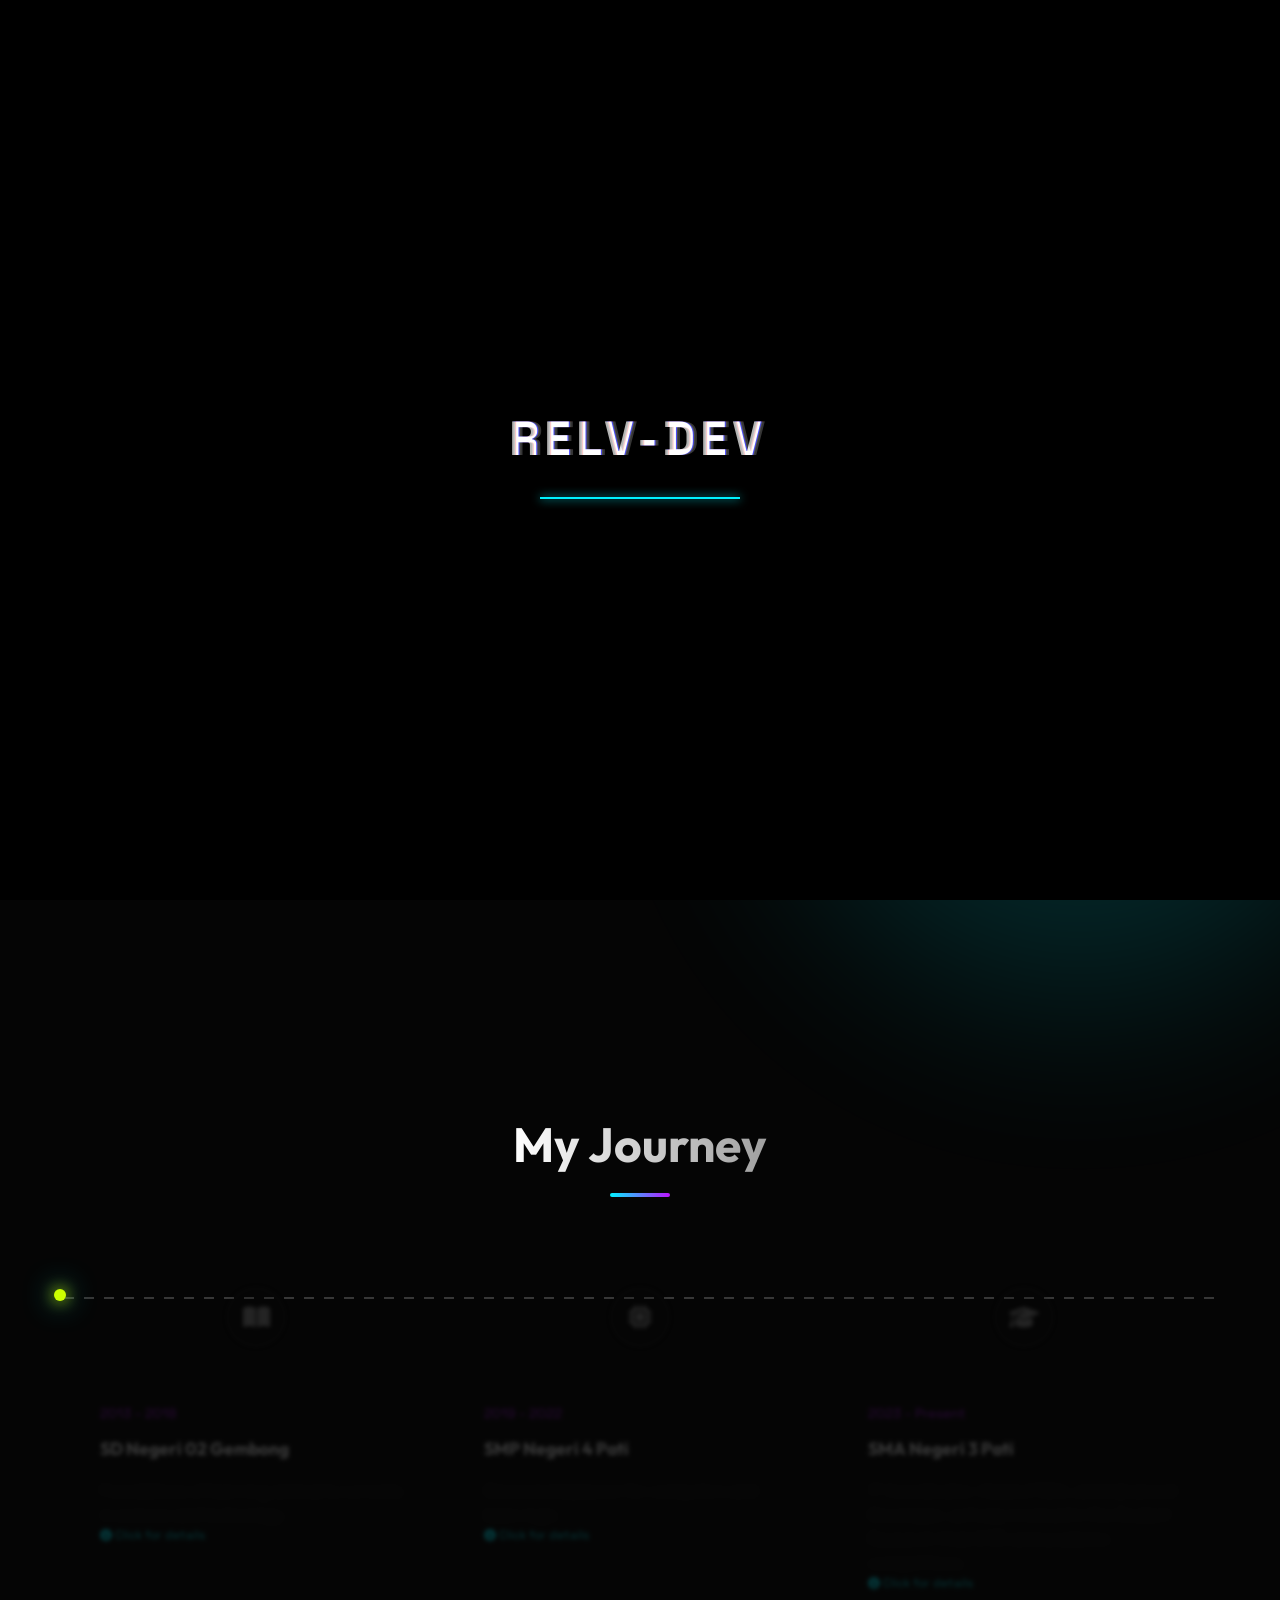
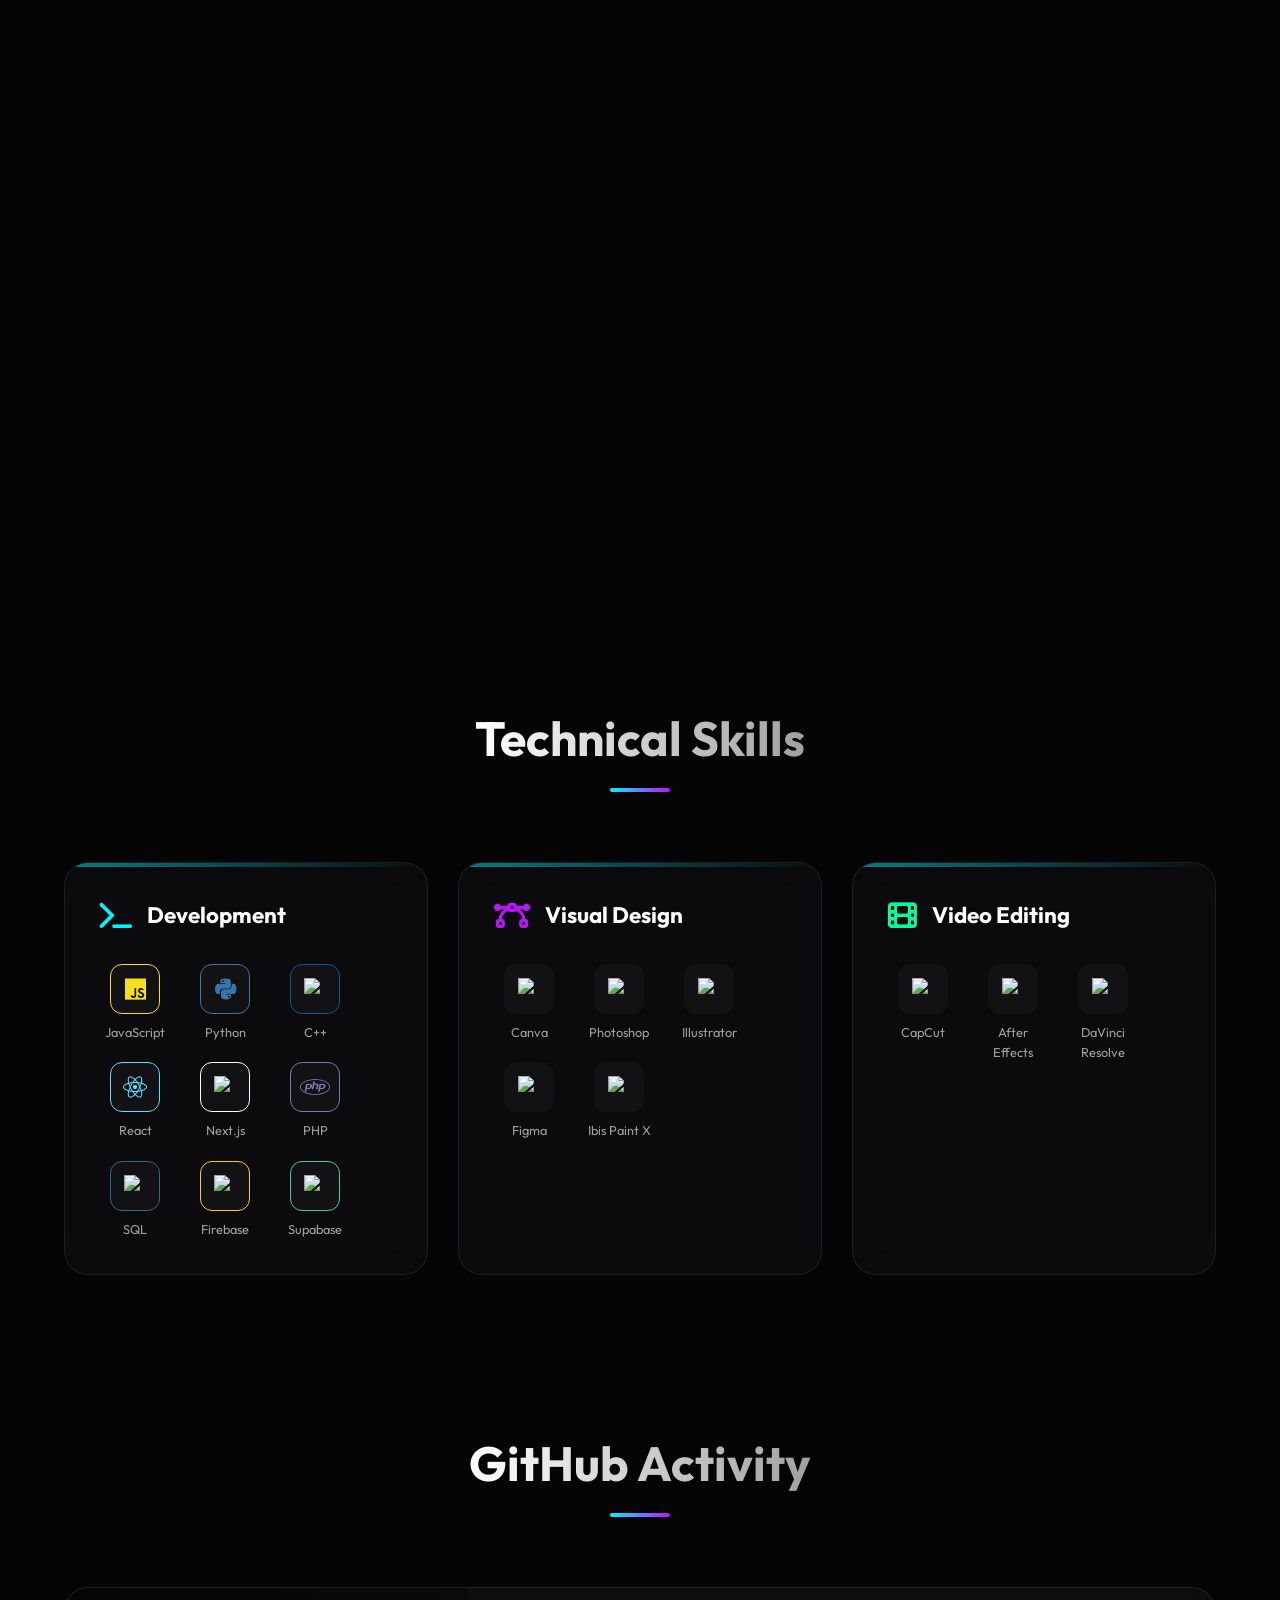
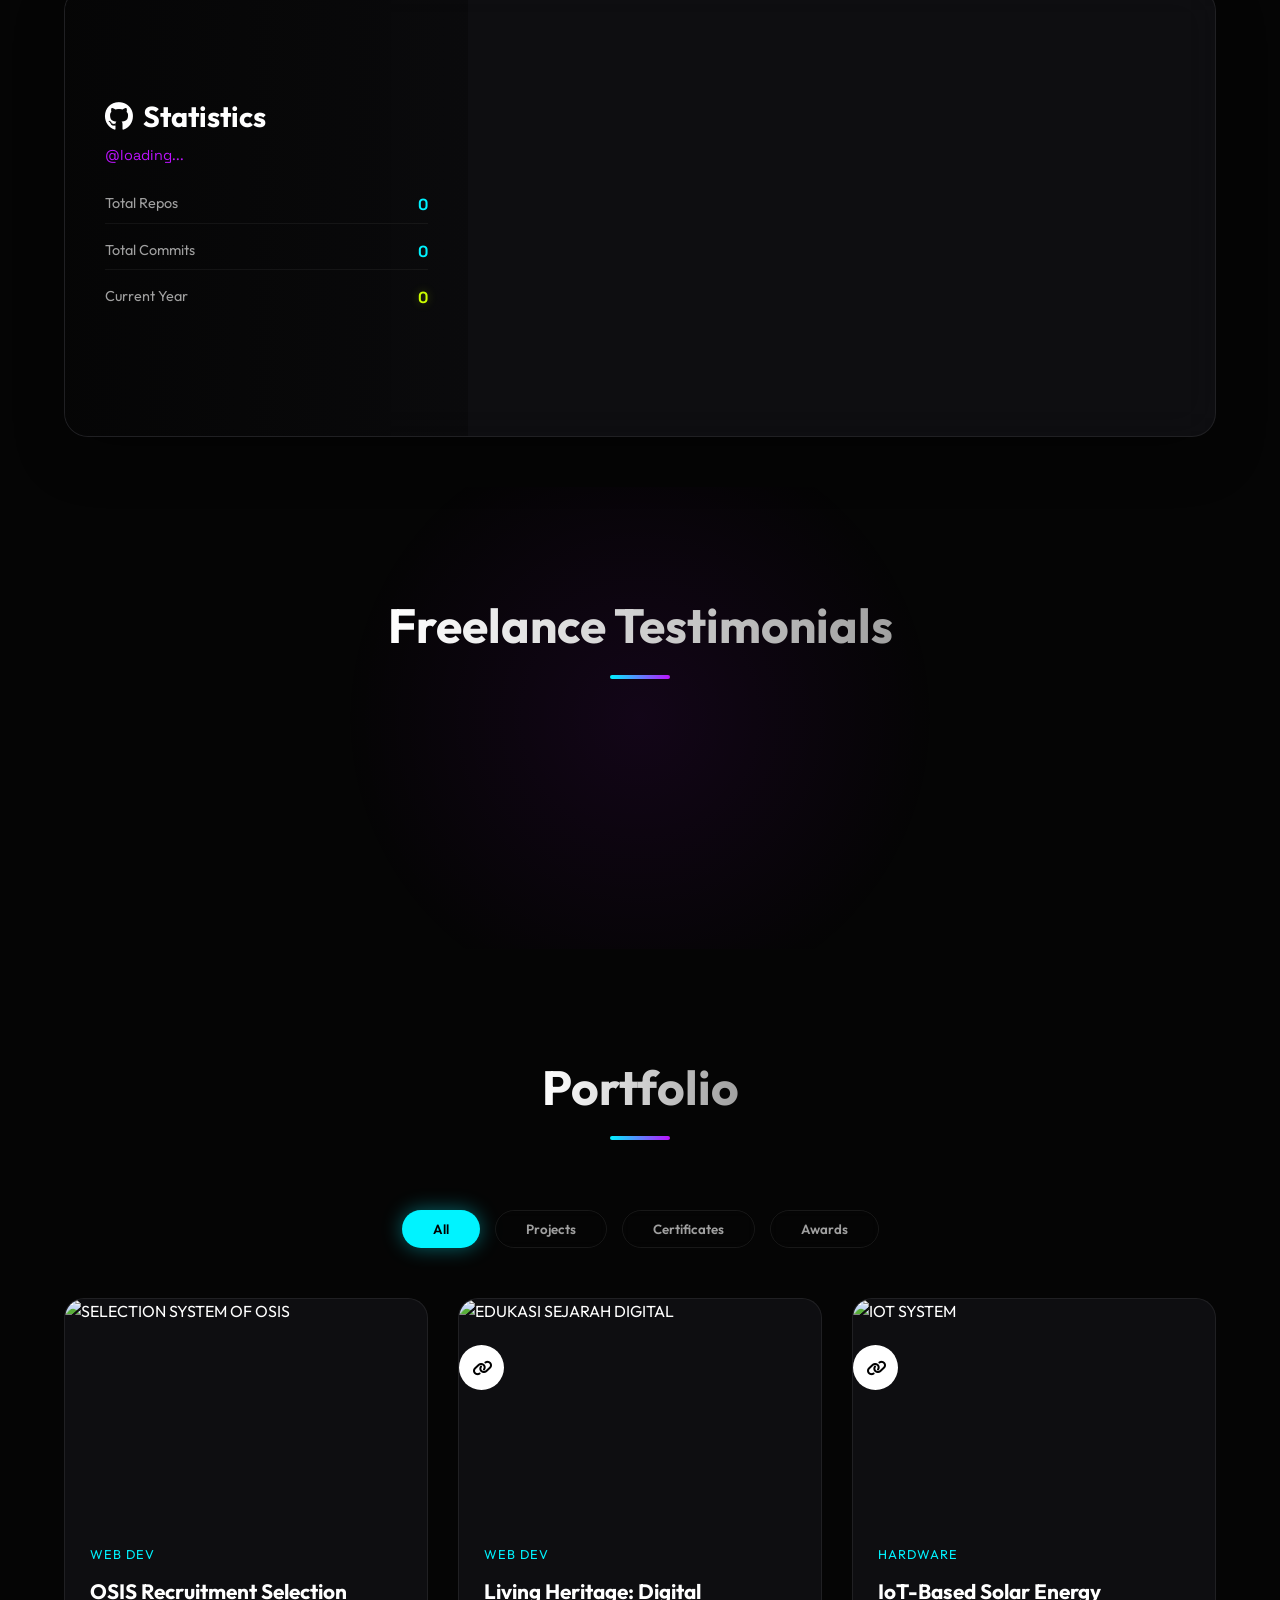
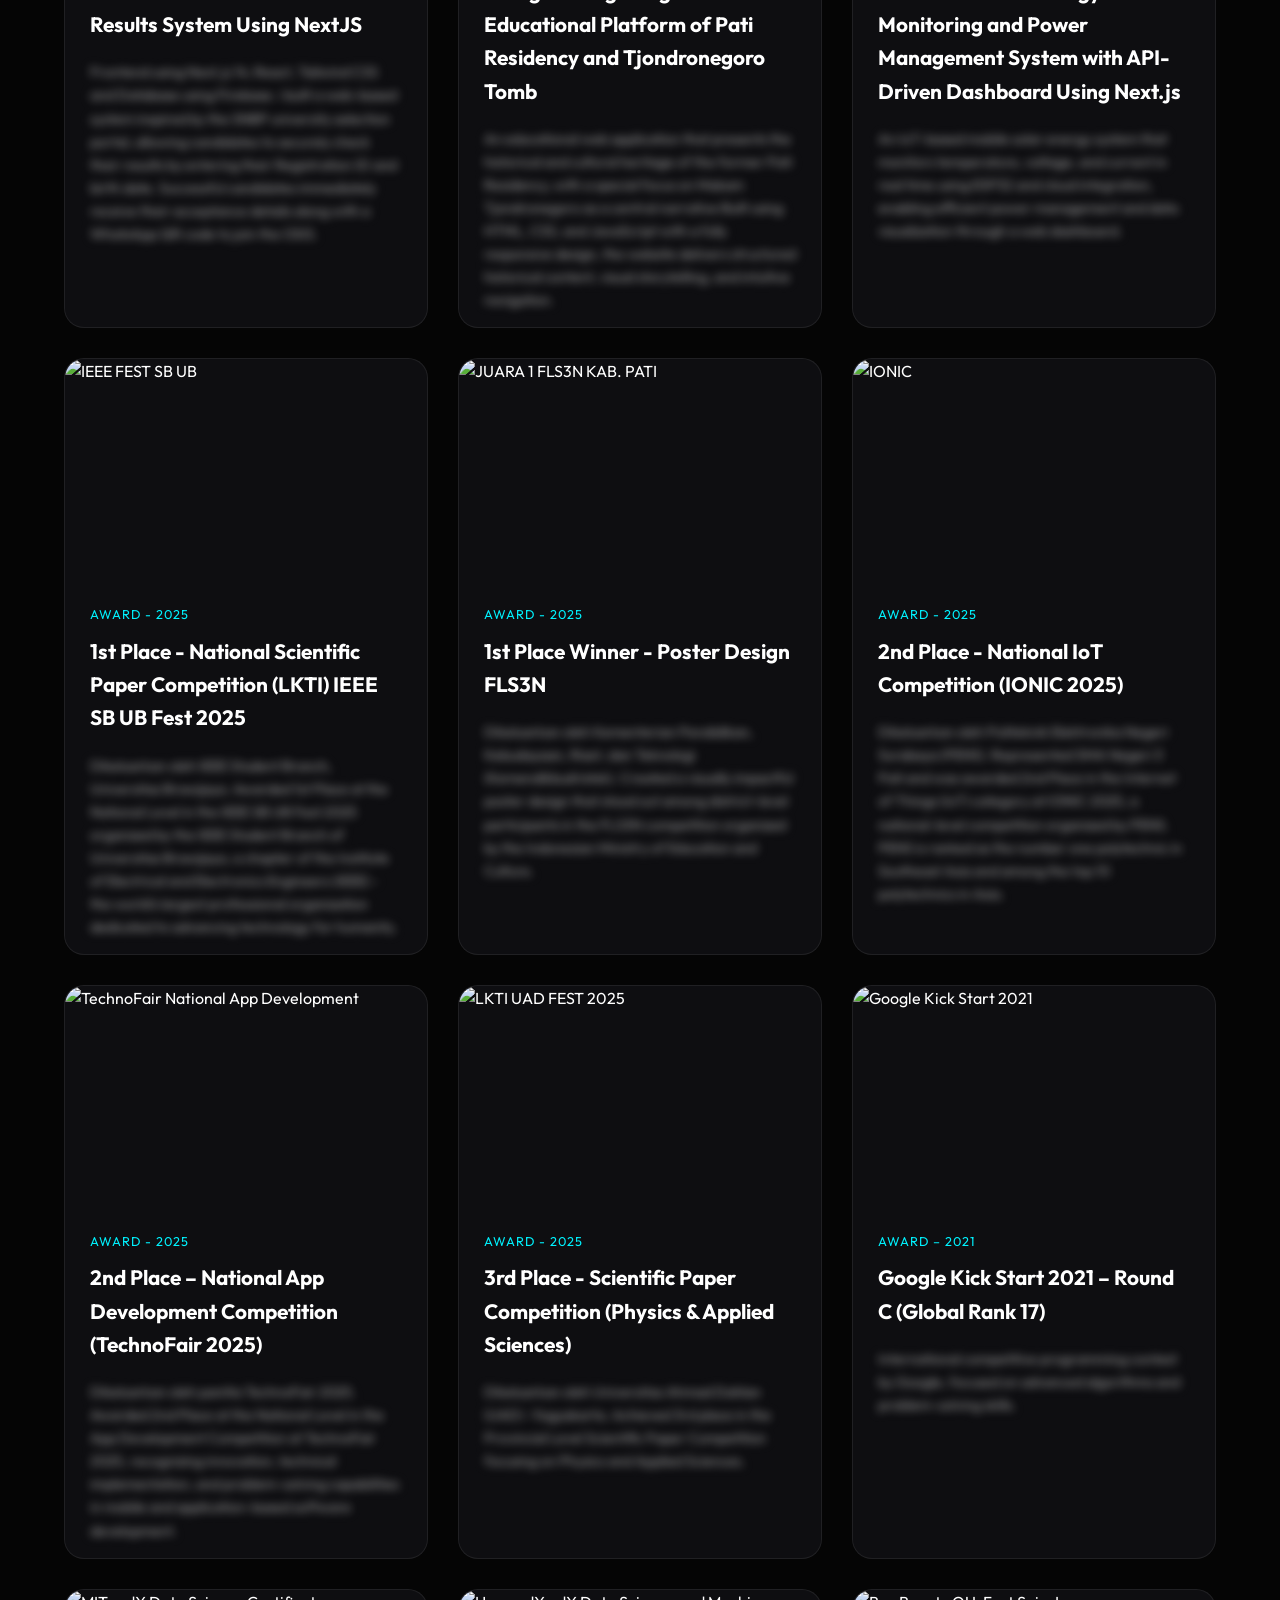
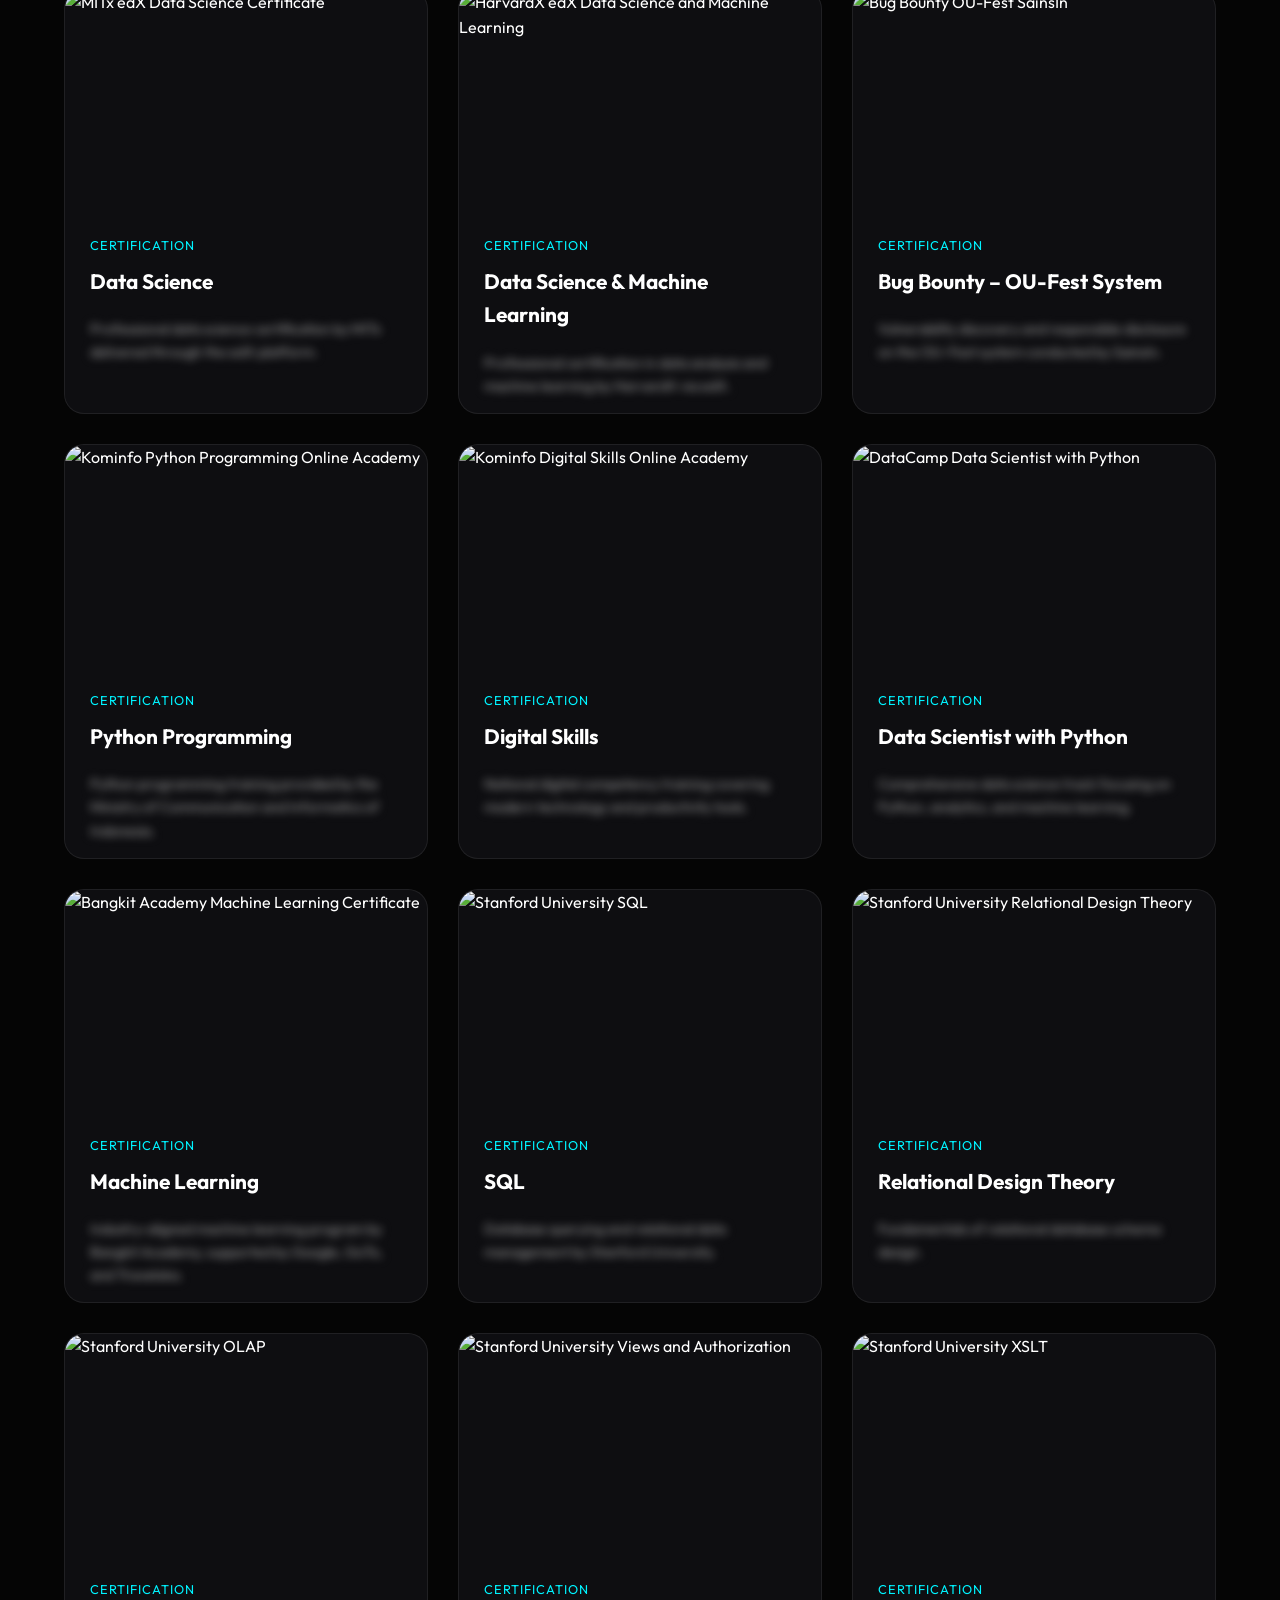
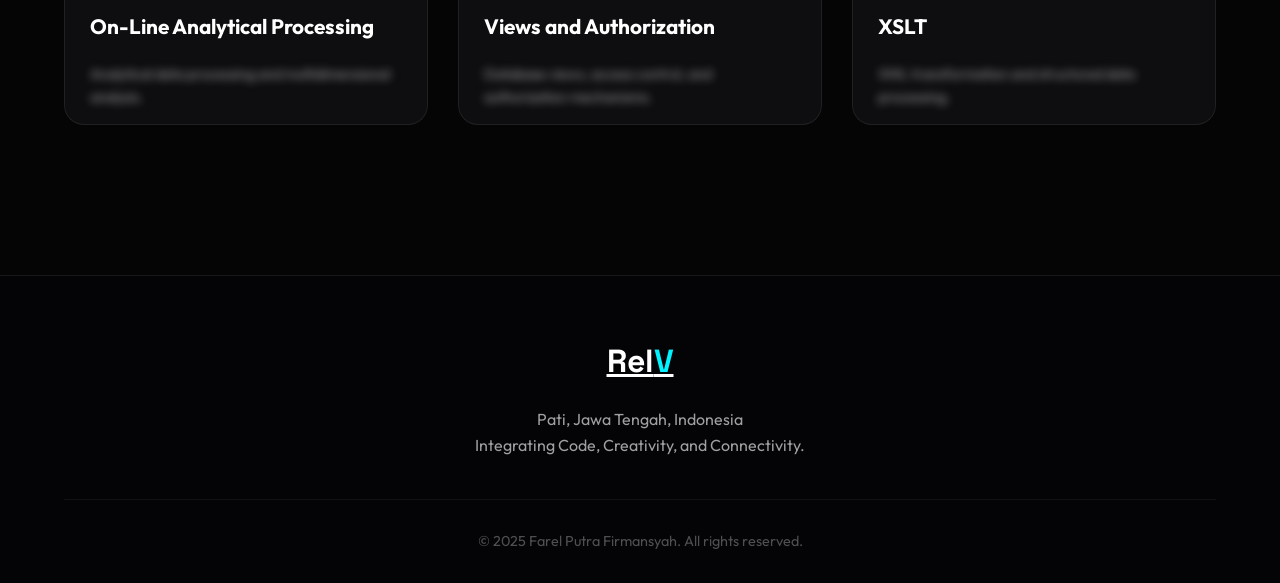
==== index.html @ f97c1388 "feat(testimonials): implement paginated grid layout with custom pagination, staggered entrance, 3D t" ====
<!DOCTYPE html>
<html lang="id">

<head>
  <!-- Basic Meta -->
  <meta charset="UTF-8">
  <meta name="viewport" content="width=device-width, initial-scale=1.0">
  
  <title>Farel Putra Firmansyah | Student Developer & Technology Achiever</title>
  
  <meta name="description" content="Official portfolio of Farel Putra Firmansyah, a student developer with national and international achievements in technology, competitive programming, IoT, and data science.">
  <meta name="keywords" content="Farel Putra Firmansyah, student developer Indonesia, technology achievement portfolio, Google Kick Start, IEEE competition, IoT project, data science student">
  <meta name="author" content="Farel Putra Firmansyah">
  <meta name="robots" content="index, follow">
  
  <link rel="canonical" href="https://relv.biz.id">
  
  <link rel="preconnect" href="https://raw.githubusercontent.com" crossorigin>
  <link rel="preconnect" href="https://data-id-card.vercel.app" crossorigin>
  <link rel="preconnect" href="https://cdn.jsdelivr.net" crossorigin>

  <link rel="icon" href="https://raw.githubusercontent.com/RelV-Dev/Certificate/refs/heads/main/rv-48.png">
  <link rel="apple-touch-icon" sizes="180x180" href="https://raw.githubusercontent.com/RelV-Dev/Certificate/refs/heads/main/rv-180.png">
  
  <!-- Open Graph (SEO + Beasiswa) -->
  <meta property="og:title" content="Farel Putra Firmansyah | Student Developer & Technology Achiever">
  <meta property="og:description" content="Student portfolio highlighting academic journey, national and international technology achievements, projects, certificates, and research-oriented development.">
  <meta property="og:type" content="website">
  <meta property="og:url" content="https://relv.biz.id">
  <meta property="og:image" content="https://raw.githubusercontent.com/RelV-Dev/Certificate/refs/heads/main/og-farel-portfolio.png">
  <meta property="og:image:width" content="1200">
  <meta property="og:image:height" content="630">
  
  <!-- Twitter Card -->
  <meta name="twitter:card" content="summary_large_image">
  <meta name="twitter:title" content="Farel Putra Firmansyah | Student Developer & Technology Achiever">
  <meta name="twitter:description" content="Portfolio showcasing academic journey, technology projects, competitions, and certifications.">
  <meta name="twitter:image" content="https://raw.githubusercontent.com/RelV-Dev/Certificate/refs/heads/main/og-farel-portfolio.png">
  
  <!-- SEO DB -->
  <script type="application/ld+json">
    {
      "@context": "https://schema.org",
      "@graph": [
      {
        "@type": "Person",
        "@id": "https://relv.biz.id/#person",
        "name": "Farel Putra Firmansyah",
        "url": "https://relv.biz.id",
        "image": "https://data-id-card.vercel.app/image/Farel.jpg",
        "description": "Student developer, tech enthusiast, and competitive programmer with experience in web development, IoT systems, data science, and visual design.",
        "knowsAbout": [
          "Web Development",
          "JavaScript",
          "Next.js",
          "Python",
          "C++",
          "SQL",
          "Firebase",
          "Supabase",
          "Internet of Things",
          "Machine Learning",
          "Data Science",
          "Competitive Programming",
          "Cybersecurity",
          "Visual Design",
          "Video Editing"
        ],
        "sameAs": [
          "https://github.com/RelV-Dev",
          "https://instagram.com/zx_frl"
        ],
        "affiliation": {
          "@type": "EducationalOrganization",
          "name": "SMA Negeri 3 Pati"
        }
      },
      {
        "@type": "WebSite",
        "@id": "https://relv.biz.id/#website",
        "url": "https://relv.biz.id",
        "name": "Farel Putra Firmansyah – Portfolio",
        "description": "Personal portfolio website showcasing projects, awards, certificates, and interactive technical visualizations.",
        "publisher": {
          "@id": "https://relv.biz.id/#person"
        },
        "inLanguage": ["id-ID", "en-US"]
      },
      {
        "@type": "WebPage",
        "@id": "https://relv.biz.id/#webpage",
        "url": "https://relv.biz.id",
        "name": "Farel Putra Firmansyah Portfolio",
        "isPartOf": {
          "@id": "https://relv.biz.id/#website"
        },
        "about": {
          "@id": "https://relv.biz.id/#person"
        },
        "primaryImageOfPage": {
          "@type": "ImageObject",
          "url": "https://raw.githubusercontent.com/RelV-Dev/Certificate/refs/heads/main/og-farel-portfolio.png"
        }
      },
      {
        "@type": "ItemList",
        "@id": "https://relv.biz.id/#projects",
        "name": "Projects Portfolio",
        "itemListElement": [
        {
          "@type": "CreativeWork",
          "name": "OSIS Recruitment Selection Results System",
          "description": "Web-based recruitment result system inspired by the SNBP university admission portal, built with Next.js and Firebase.",
          "creator": {
            "@id": "https://relv.biz.id/#person"
          }
        },
        {
          "@type": "CreativeWork",
          "name": "Living Heritage: Digital Educational Platform of Pati Residency",
          "description": "Educational web platform presenting historical and cultural heritage with responsive design and visual storytelling.",
          "creator": {
            "@id": "https://relv.biz.id/#person"
          }
        },
        {
          "@type": "CreativeWork",
          "name": "IoT-Based Solar Energy Monitoring and Power Management System",
          "description": "IoT system using ESP32 for real-time solar energy monitoring with API-driven dashboard.",
          "creator": {
            "@id": "https://relv.biz.id/#person"
          }
        }]
      },
      {
        "@type": "ItemList",
        "@id": "https://relv.biz.id/#awards",
        "name": "Awards and Achievements",
        "itemListElement": [
        {
          "@type": "Award",
          "name": "1st Place – National Scientific Paper Competition (IEEE SB UB Fest 2025)",
          "awardedBy": {
            "@type": "Organization",
            "name": "IEEE Student Branch Universitas Brawijaya"
          }
        },
        {
          "@type": "Award",
          "name": "2nd Place – National IoT Competition (IONIC 2025)",
          "awardedBy": {
            "@type": "Organization",
            "name": "Politeknik Elektronika Negeri Surabaya"
          }
        },
        {
          "@type": "Award",
          "name": "Google Kick Start 2021 – Round C (Global Rank 17)",
          "awardedBy": {
            "@type": "Organization",
            "name": "Google"
          }
        }]
      },
      {
        "@type": "ItemList",
        "@id": "https://relv.biz.id/#certificates",
        "name": "Professional Certifications",
        "itemListElement": [
        {
          "@type": "EducationalOccupationalCredential",
          "name": "Data Scientist with Python",
          "credentialCategory": "Professional Certificate",
          "recognizedBy": {
            "@type": "Organization",
            "name": "DataCamp"
          }
        },
        {
          "@type": "EducationalOccupationalCredential",
          "name": "Machine Learning",
          "recognizedBy": {
            "@type": "Organization",
            "name": "Bangkit Academy"
          }
        },
        {
          "@type": "EducationalOccupationalCredential",
          "name": "Data Science",
          "recognizedBy": {
            "@type": "Organization",
            "name": "MITx"
          }
        },
        {
          "@type": "EducationalOccupationalCredential",
          "name": "SQL",
          "recognizedBy": {
            "@type": "Organization",
            "name": "Stanford University"
          }
        }]
      },
      {
        "@type": "Service",
        "@id": "https://relv.biz.id/#freelance",
        "name": "Freelance Development Services",
        "provider": {
          "@id": "https://relv.biz.id/#person"
        },
        "serviceType": ["Web Development", "IoT Development", "UI/UX Design", "Data Science", "Video Editing"],
        "areaServed": "ID",
        "description": "Professional freelance services in web development, IoT systems, design, data science, and video editing with proven client testimonials."
      }]
    }
  </script>
  
  <link href="https://fonts.googleapis.com/css2?family=Outfit:wght@300;400;500;600;700;800&family=Space+Grotesk:wght@300;400;500;600;700&display=swap" rel="stylesheet">
  
  <link rel="stylesheet" href="https://cdnjs.cloudflare.com/ajax/libs/font-awesome/6.4.0/css/all.min.css">
  
  <link href="https://cdnjs.cloudflare.com/ajax/libs/aos/2.3.4/aos.css" rel="stylesheet">



  <script src="https://cdn.jsdelivr.net/npm/@supabase/supabase-js@2"></script>
  
  <script src="https://cdnjs.cloudflare.com/ajax/libs/three.js/r128/three.min.js"></script>
  <script src="https://cdn.jsdelivr.net/npm/three@0.128.0/examples/js/controls/OrbitControls.js"></script>
  
  <script src="https://cdn.jsdelivr.net/npm/three@0.128.0/examples/js/shaders/CopyShader.js"></script>
  <script src="https://cdn.jsdelivr.net/npm/three@0.128.0/examples/js/shaders/LuminosityHighPassShader.js"></script>
  <script src="https://cdn.jsdelivr.net/npm/three@0.128.0/examples/js/postprocessing/EffectComposer.js"></script>
  <script src="https://cdn.jsdelivr.net/npm/three@0.128.0/examples/js/postprocessing/RenderPass.js"></script>
  <script src="https://cdn.jsdelivr.net/npm/three@0.128.0/examples/js/postprocessing/ShaderPass.js"></script>
  <script src="https://cdn.jsdelivr.net/npm/three@0.128.0/examples/js/postprocessing/UnrealBloomPass.js"></script>
  
  <script src="https://cdn.jsdelivr.net/npm/three@0.128.0/examples/js/loaders/FontLoader.js"></script>
  <script src="https://cdn.jsdelivr.net/npm/three@0.128.0/examples/js/geometries/TextGeometry.js"></script>
  
  
  <style>
    /* --- RESET & VARIABLES --- */
    :root {
      --primary: #00f3ff;
      --secondary: #bc13fe;
      --tertiary: #00ff9d;
      --firefly: #ccff00;
      --bg-dark: #050505;
      --bg-card: rgba(20, 20, 25, 0.6);
      --glass-border: rgba(255, 255, 255, 0.08);
      --glass-shine: rgba(255, 255, 255, 0.03);
      --text-main: #ffffff;
      --text-muted: #a0a0a0;
      --font-main: 'Outfit', sans-serif;
      --font-mono: 'Space Grotesk', monospace;
    }
    
    * {
      margin: 0;
      padding: 0;
      box-sizing: border-box;
      -webkit-font-smoothing: antialiased;
    }

    /* Custom cursor only on non-touch devices */
    @media (hover: hover) and (pointer: fine) {
      * { cursor: none !important; }
    }
    
    ::-webkit-scrollbar {
      width: 8px;
    }
    
    ::-webkit-scrollbar-track {
      background: var(--bg-dark);
    }
    
    ::-webkit-scrollbar-thumb {
      background: var(--glass-border);
      border-radius: 4px;
    }
    
    ::-webkit-scrollbar-thumb:hover {
      background: var(--primary);
    }
    
    html {
      scroll-behavior: smooth;
    }
    
    body {
      font-family: var(--font-main);
      background-color: var(--bg-dark);
      color: var(--text-main);
      overflow-x: hidden;
      position: relative;
      line-height: 1.6;
    }
    
    /* Class untuk mematikan scroll saat animasi opening */
    body.no-scroll {
      overflow: hidden;
      height: 100vh;
    }
    
    /* --- 1. OPENING ANIMATION (REVISED & FASTER) --- */
    #preloader {
      position: fixed;
      top: 0;
      left: 0;
      width: 100%;
      height: 100vh;
      background: #000;
      z-index: 99999;
      display: flex;
      justify-content: center;
      align-items: center;
      flex-direction: column;
      /* Update: Transisi lebih cepat (0.6s) dan easing lebih dramatis */
      transition: transform 0.6s cubic-bezier(0.85, 0, 0.15, 1);
    }
    
    #preloader.slide-up {
      transform: translateY(-100%);
    }
    
    .loader-content {
      position: relative;
      font-family: var(--font-mono);
      font-size: 3rem;
      font-weight: 800;
      color: #fff;
      letter-spacing: 5px;
      text-transform: uppercase;
      overflow: hidden;
    }
    
    .loader-text {
      position: relative;
      display: inline-block;
      clip-path: inset(0 100% 0 0);
      /* Update: Animasi text muncul lebih cepat (0.5s) */
      animation: textSwipeAnim 0.5s cubic-bezier(0.77, 0, 0.175, 1) forwards 0.1s;
    }
    
    .loader-text::before,
    .loader-text::after {
      content: attr(data-text);
      position: absolute;
      top: 0;
      left: 0;
      width: 100%;
      height: 100%;
      background: #000;
    }
    
    .loader-text::before {
      left: 2px;
      text-shadow: -1px 0 red;
      animation: glitch-anim-1 1s infinite linear alternate-reverse;
      opacity: 0.7;
    }
    
    .loader-text::after {
      left: -2px;
      text-shadow: 1px 0 blue;
      animation: glitch-anim-2 1.2s infinite linear alternate-reverse;
      opacity: 0.7;
    }
    
    .loader-bar {
      width: 0;
      height: 2px;
      background: var(--primary);
      margin-top: 20px;
      box-shadow: 0 0 10px var(--primary);
      /* Update: Loading bar lebih cepat (0.8s) */
      animation: loadBar 0.8s ease-in-out forwards 0.4s;
    }
    
    /* Keyframes Opening */
    @keyframes textSwipeAnim {
      0% {
        clip-path: inset(0 100% 0 0);
        transform: translateX(-20px);
      }
      
      100% {
        clip-path: inset(0 0 0 0);
        transform: translateX(0);
      }
    }
    
    @keyframes glitch-anim-1 {
      0% {
        clip-path: inset(20% 0 80% 0);
      }
      
      100% {
        clip-path: inset(30% 0 20% 0);
      }
    }
    
    @keyframes glitch-anim-2 {
      0% {
        clip-path: inset(10% 0 60% 0);
      }
      
      100% {
        clip-path: inset(0% 0 80% 0);
      }
    }
    
    @keyframes loadBar {
      0% {
        width: 0;
      }
      
      100% {
        width: 200px;
      }
    }
    
    /* --- BACKGROUND ELEMENTS --- */
    .cursor-bulb {
      position: fixed;
      top: 0;
      left: 0;
      width: 500px;
      height: 500px;
      background: conic-gradient(from 0deg,
          var(--primary) 0deg, transparent 60deg,
          var(--secondary) 120deg, transparent 180deg,
          var(--tertiary) 240deg, transparent 300deg,
          var(--primary) 360deg);
      border-radius: 50%;
      pointer-events: none;
      z-index: 9999;
      transform: translate(-50%, -50%);
      mix-blend-mode: screen;
      filter: blur(50px);
      opacity: 0.15;
      animation: rotateFlower 10s linear infinite;
    }
    
    @keyframes rotateFlower {
      0% {
        transform: translate(-50%, -50%) rotate(0deg);
      }
      
      100% {
        transform: translate(-50%, -50%) rotate(360deg);
      }
    }
    
    .cursor-dot {
      position: fixed;
      top: 0;
      left: 0;
      width: 8px;
      height: 8px;
      background: #fff;
      border-radius: 50%;
      pointer-events: none;
      z-index: 10000;
      transform: translate(-50%, -50%);
      mix-blend-mode: difference;
      transition: width 0.3s, height 0.3s, background 0.3s, border 0.3s, transform 0.1s;
    }
    
    .cursor-dot.active-hover {
      width: 50px;
      height: 50px;
      background: transparent;
      border: 2px solid var(--primary);
      box-shadow: 0 0 15px var(--primary);
      mix-blend-mode: normal;
      animation: pulseCursor 1.5s infinite;
    }
    
    .cursor-dot.active-hover::after,
    .cursor-dot.active-hover::before {
      content: '';
      position: absolute;
      top: 50%;
      left: 50%;
      background: var(--primary);
      transform: translate(-50%, -50%);
    }
    
    .cursor-dot.active-hover::after {
      width: 2px;
      height: 10px;
    }
    
    .cursor-dot.active-hover::before {
      width: 10px;
      height: 2px;
    }
    
    @keyframes pulseCursor {
      0% {
        transform: translate(-50%, -50%) scale(1) rotate(0deg);
        opacity: 1;
      }
      
      50% {
        transform: translate(-50%, -50%) scale(1.1) rotate(45deg);
        opacity: 0.8;
      }
      
      100% {
        transform: translate(-50%, -50%) scale(1) rotate(90deg);
        opacity: 1;
      }
    }
    
    body::before,
    body::after {
      content: '';
      position: fixed;
      width: 600px;
      height: 600px;
      border-radius: 50%;
      filter: blur(100px);
      z-index: -1;
      opacity: 0.15;
      animation: floatOrb 10s infinite alternate;
    }
    
    body::before {
      background: var(--secondary);
      top: -100px;
      left: -100px;
    }
    
    body::after {
      background: var(--primary);
      bottom: -100px;
      right: -100px;
      animation-delay: -5s;
    }
    
    @keyframes floatOrb {
      0% {
        transform: translate(0, 0) scale(1);
      }
      
      100% {
        transform: translate(50px, 50px) scale(1.1);
      }
    }
    
    /* --- NAVIGATION --- */
    nav {
      position: fixed;
      top: 20px;
      left: 50%;
      transform: translateX(-50%);
      z-index: 1000;
      width: 90%;
      max-width: 1000px;
      padding: 12px 30px;
      background: rgba(10, 10, 12, 0.65);
      backdrop-filter: blur(16px) saturate(180%);
      -webkit-backdrop-filter: blur(16px) saturate(180%);
      border: 1px solid var(--glass-border);
      border-radius: 100px;
      display: flex;
      justify-content: space-between;
      align-items: center;
      box-shadow: 0 10px 40px rgba(0, 0, 0, 0.3);
      transition: all 0.4s ease;
    }
    
    nav:hover {
      border-color: rgba(255, 255, 255, 0.2);
      box-shadow: 0 15px 50px rgba(0, 243, 255, 0.1);
    }
    
    .logo {
      display: flex;
      align-items: center;
      gap: 10px;
      font-size: 1.5rem;
      font-weight: 800;
      font-family: var(--font-mono);
      color: #fff;
      text-decoration: none;
      letter-spacing: -0.5px;
    }
    
    .logo i {
      color: var(--primary);
      text-shadow: 0 0 10px var(--primary);
    }
    
    .nav-links {
      display: flex;
      gap: 35px;
      list-style: none;
    }
    
    .nav-links a {
      color: var(--text-muted);
      text-decoration: none;
      font-weight: 500;
      font-size: 0.95rem;
      position: relative;
      transition: color 0.3s ease;
    }
    
    .nav-links a:hover,
    .nav-links a.active {
      color: #fff;
    }
    
    .nav-links a::after {
      content: '';
      position: absolute;
      bottom: -4px;
      left: 50%;
      transform: translateX(-50%) scaleX(0);
      width: 20px;
      height: 2px;
      background: var(--primary);
      box-shadow: 0 0 8px var(--primary);
      border-radius: 2px;
      transition: transform 0.3s ease;
    }
    
    .nav-links a:hover::after {
      transform: translateX(-50%) scaleX(1);
    }
    
    .menu-toggle {
      display: none;
      flex-direction: column;
      gap: 6px;
      cursor: pointer;
      padding: 5px;
      z-index: 1001;
    }
    
    .menu-toggle span {
      width: 24px;
      height: 2px;
      background: #fff;
      border-radius: 2px;
      transition: all 0.3s cubic-bezier(0.68, -0.6, 0.32, 1.6);
    }
    
    /* --- HERO SECTION --- */
    .hero {
      min-height: 100vh;
      display: flex;
      align-items: center;
      justify-content: center;
      padding: 120px 5% 80px;
      position: relative;
      overflow: hidden;
    }
    
    .hero-content {
      display: flex;
      align-items: center;
      justify-content: space-between;
      max-width: 1200px;
      width: 100%;
      gap: 50px;
    }
    
    .hero-text {
      flex: 1;
      z-index: 2;
    }
    
    .hero-greeting {
      font-family: var(--font-mono);
      color: var(--primary);
      font-size: 1.1rem;
      margin-bottom: 15px;
      display: block;
      letter-spacing: 2px;
    }
    
    .hero-text h1 {
      font-size: clamp(2.2rem, 5vw, 4.5rem);
      font-weight: 800;
      line-height: 1.1;
      margin-bottom: 15px;
      background: linear-gradient(135deg, #fff 0%, #b0b0b0 100%);
      -webkit-background-clip: text;
      -webkit-text-fill-color: transparent;
      letter-spacing: -2px;
    }
    
    .typing-container {
      font-size: 2rem;
      font-weight: 600;
      color: var(--secondary);
      margin-bottom: 25px;
      height: 40px;
      display: flex;
      align-items: center;
    }
    
    .cursor {
      display: inline-block;
      width: 3px;
      height: 30px;
      background-color: var(--secondary);
      margin-left: 5px;
      animation: blink 1s infinite;
    }
    
    .text-reveal-anim {
      color: rgba(255, 255, 255, 0.1);
      filter: blur(5px);
      transition: all 1s cubic-bezier(0.16, 1, 0.3, 1);
      transform: translateY(10px);
    }
    
    .text-reveal-anim.revealed {
      color: var(--text-muted);
      filter: blur(0);
      transform: translateY(0);
    }
    
    .hero-description {
      font-size: 1.1rem;
      margin-bottom: 35px;
      max-width: 500px;
      line-height: 1.7;
    }
    
    .social-links {
      display: flex;
      gap: 20px;
    }
    
    .social-btn {
      width: 50px;
      height: 50px;
      border-radius: 50%;
      background: rgba(255, 255, 255, 0.05);
      border: 1px solid var(--glass-border);
      display: flex;
      align-items: center;
      justify-content: center;
      color: #fff;
      text-decoration: none;
      transition: all 0.3s cubic-bezier(0.175, 0.885, 0.32, 1.275);
      position: relative;
      overflow: hidden;
    }
    
    .social-btn::before {
      content: '';
      position: absolute;
      top: 0;
      left: 0;
      width: 100%;
      height: 100%;
      background: linear-gradient(135deg, var(--primary), var(--secondary));
      opacity: 0;
      transition: opacity 0.3s ease;
      z-index: -1;
    }
    
    .social-btn:hover {
      transform: translateY(-5px);
      border-color: transparent;
    }
    
    .social-btn:hover::before {
      opacity: 1;
    }
    
    .hero-image-container {
      flex: 1;
      display: flex;
      justify-content: center;
      position: relative;
    }
    
    .image-wrapper {
      position: relative;
      width: 400px;
      height: 400px;
      z-index: 1;
    }
    
    .profile-img {
      width: 100%;
      height: 100%;
      object-fit: cover;
      border-radius: 30px;
      mask-image: linear-gradient(to bottom, black 80%, transparent 100%);
      -webkit-mask-image: linear-gradient(to bottom, black 80%, transparent 100%);
      position: relative;
      z-index: 2;
      transform: rotate(-3deg);
      transition: transform 0.5s ease;
      border: 2px solid rgba(255, 255, 255, 0.1);
    }
    
    .image-wrapper:hover .profile-img {
      transform: rotate(0deg) scale(1.02);
    }
    
    .image-glow {
      position: absolute;
      top: 50%;
      left: 50%;
      transform: translate(-50%, -50%);
      width: 100%;
      height: 100%;
      background: radial-gradient(circle, rgba(0, 243, 255, 0.2) 0%, rgba(188, 19, 254, 0.2) 100%);
      filter: blur(60px);
      z-index: 0;
      border-radius: 50%;
      animation: pulseGlow 5s infinite alternate;
    }
    
    section {
      padding: 100px 5%;
    }
    
    .section-header {
      text-align: center;
      margin-bottom: 70px;
    }
    
    .section-title {
      font-size: 3rem;
      font-weight: 700;
      display: inline-block;
      background: linear-gradient(to right, #fff, var(--text-muted));
      -webkit-background-clip: text;
      -webkit-text-fill-color: transparent;
      position: relative;
      padding-bottom: 15px;
    }
    
    .section-title::after {
      content: '';
      position: absolute;
      bottom: 0;
      left: 50%;
      transform: translateX(-50%);
      width: 60px;
      height: 4px;
      background: linear-gradient(90deg, var(--primary), var(--secondary));
      border-radius: 4px;
    }
    
    /* --- 3. EDUCATION (STICKY JOURNEY) REVISED --- */
    #education {
      /* UPDATE: Diperpanjang menjadi 500vh agar scroll terasa lebih lambat dan panjang */
      height: 500vh;
      padding: 0;
      position: relative;
    }
    
    .education-sticky-wrapper {
      position: sticky;
      top: 0;
      height: 100vh;
      display: flex;
      flex-direction: column;
      justify-content: center;
      overflow: hidden;
      padding: 0 5%;
    }
    
    .education-container {
      position: relative;
      max-width: 1200px;
      width: 100%;
      margin: 0 auto;
    }
    
    .journey-line {
      position: absolute;
      top: 30px;
      left: 0;
      width: 100%;
      height: 2px;
      background-image: linear-gradient(90deg, rgba(255, 255, 255, 0.2) 50%, transparent 50%);
      background-size: 20px 100%;
      z-index: 0;
    }
    
    .journey-line-progress {
      position: absolute;
      top: 30px;
      left: 0;
      width: 0%;
      height: 3px;
      background: linear-gradient(90deg, var(--primary), var(--secondary));
      z-index: 0;
      box-shadow: 0 0 10px var(--primary);
      /* UPDATE: Hapus transisi CSS agar JS Handle full smooth (Lerp) atau gunakan linear minimal */
      /* Kita akan handle via JS requestAnimationFrame untuk ultra smooth */
    }
    
    .journey-firefly-container {
      position: absolute;
      right: -10px;
      top: 50%;
      transform: translateY(-50%);
      z-index: 5;
      width: 20px;
      height: 20px;
    }
    
    .firefly-glow {
      width: 12px;
      height: 12px;
      background: var(--firefly);
      border-radius: 50%;
      box-shadow: 0 0 15px var(--firefly), 0 0 30px var(--primary);
      animation: fireflyMeander 2s ease-in-out infinite alternate, fireflyPulse 1s ease-in-out infinite alternate;
    }
    
    @keyframes fireflyMeander {
      0% {
        transform: translate(-5px, -10px);
      }
      
      50% {
        transform: translate(0px, 5px);
      }
      
      100% {
        transform: translate(5px, -10px);
      }
    }
    
    @keyframes fireflyPulse {
      0% {
        opacity: 0.8;
        transform: scale(0.9);
      }
      
      100% {
        opacity: 1;
        transform: scale(1.2);
      }
    }
    
    .journey-items {
      display: flex;
      justify-content: space-between;
      position: relative;
      z-index: 1;
    }
    
    .journey-item {
      flex: 1;
      text-align: center;
      padding: 0 15px;
      position: relative;
      opacity: 0.2;
      transform: translateY(20px);
      transition: all 0.5s ease;
      filter: blur(2px);
    }
    
    .journey-item.visible {
      opacity: 1;
      transform: translateY(0);
      filter: blur(0);
    }
    
    .journey-icon {
      width: 60px;
      height: 60px;
      background: var(--bg-dark);
      border: 2px solid var(--glass-border);
      border-radius: 50%;
      margin: 0 auto 35px;
      display: flex;
      align-items: center;
      justify-content: center;
      font-size: 1.5rem;
      color: var(--text-muted);
      transition: all 0.3s ease;
      position: relative;
      z-index: 2;
    }
    
    .journey-item.active .journey-icon {
      border-color: var(--primary);
      color: var(--primary);
      background: rgba(0, 243, 255, 0.1);
      box-shadow: 0 0 20px rgba(0, 243, 255, 0.4);
      transform: scale(1.1);
    }
    
    .journey-card {
      background: var(--glass-shine);
      backdrop-filter: blur(10px);
      border: 1px solid var(--glass-border);
      padding: 20px;
      border-radius: 15px;
      text-align: left;
      transition: transform 0.3s ease;
      cursor: pointer;
    }
    
    .journey-card:hover {
      transform: translateY(-10px);
      border-color: var(--primary);
    }
    
    .journey-card h3 {
      font-size: 1.1rem;
      color: #fff;
      margin-bottom: 5px;
    }
    
    .journey-year {
      font-family: var(--font-mono);
      color: var(--secondary);
      font-size: 0.85rem;
      margin-bottom: 10px;
      display: block;
    }
    
    .journey-card p {
      line-height: 1.5;
    }
    
    /* --- JOURNEY MODAL --- */
    .journey-modal {
      position: fixed;
      inset: 0;
      z-index: 10000;
      display: flex;
      align-items: center;
      justify-content: center;
      padding: 20px;
      transition: opacity 0.3s ease;
    }
    
    .journey-modal[hidden] {
      display: none !important;
    }
    
    .journey-modal-overlay {
      position: absolute;
      inset: 0;
      background: rgba(0, 0, 0, 0.7);
      backdrop-filter: blur(10px);
    }
    
    .journey-modal-card {
      background: rgba(10, 10, 15, 0.85);
      backdrop-filter: blur(20px);
      border: 1px solid var(--glass-border);
      border-radius: 24px;
      padding: 30px;
      max-width: 600px;
      width: 100%;
      position: relative;
      z-index: 1;
      max-height: 85vh;
      overflow-y: auto;
      box-shadow: 0 20px 50px rgba(0, 0, 0, 0.5);
      animation: modalFadeIn 0.3s cubic-bezier(0.16, 1, 0.3, 1);
    }
    
    @keyframes modalFadeIn {
      from { opacity: 0; transform: scale(0.95) translateY(10px); }
      to { opacity: 1; transform: scale(1) translateY(0); }
    }
    
    .journey-modal-close {
      position: absolute;
      top: 20px;
      right: 20px;
      background: rgba(255, 255, 255, 0.05);
      border: 1px solid var(--glass-border);
      color: #fff;
      width: 36px;
      height: 36px;
      border-radius: 50%;
      display: flex;
      align-items: center;
      justify-content: center;
      cursor: pointer;
      transition: all 0.3s ease;
    }
    
    .journey-modal-close:hover {
      background: var(--danger);
      border-color: transparent;
      transform: rotate(90deg);
    }
    
    .journey-modal-header {
      display: flex;
      align-items: center;
      gap: 15px;
      margin-bottom: 25px;
      padding-bottom: 15px;
      border-bottom: 1px solid rgba(255, 255, 255, 0.1);
    }
    
    .journey-modal-icon-wrapper {
      width: 50px;
      height: 50px;
      border-radius: 50%;
      background: rgba(0, 243, 255, 0.1);
      border: 1px solid var(--primary);
      display: flex;
      align-items: center;
      justify-content: center;
      font-size: 1.3rem;
      color: var(--primary);
    }
    
    .journey-modal-year {
      font-family: var(--font-mono);
      color: var(--secondary);
      font-size: 0.85rem;
      display: block;
      margin-bottom: 2px;
    }
    
    .journey-modal-header h3 {
      font-size: 1.25rem;
      color: #fff;
    }
    
    .journey-modal-section {
      margin-bottom: 20px;
    }
    
    .journey-modal-section h4 {
      font-size: 0.95rem;
      color: #fff;
      margin-bottom: 12px;
      font-family: var(--font-mono);
      display: flex;
      align-items: center;
      gap: 8px;
    }
    
    .journey-modal-section h4 i {
      color: var(--primary);
    }
    
    .journey-modal-section ul {
      list-style: none;
      padding-left: 0;
      display: flex;
      flex-direction: column;
      gap: 10px;
    }
    
    .journey-modal-section li {
      font-size: 0.9rem;
      line-height: 1.6;
      color: var(--text-muted);
      position: relative;
      padding-left: 20px;
    }
    
    .journey-modal-section li::before {
      content: "✦";
      position: absolute;
      left: 0;
      color: var(--secondary);
    }
    
    .journey-modal-gallery {
      display: grid;
      grid-template-columns: repeat(2, 1fr);
      gap: 12px;
      margin-top: 10px;
    }
    
    .journey-modal-gallery-item {
      position: relative;
      border-radius: 12px;
      overflow: hidden;
      aspect-ratio: 16/10;
      border: 1px solid var(--glass-border);
      cursor: zoom-in;
      transition: all 0.3s ease;
    }
    
    .journey-modal-gallery-item:hover {
      transform: translateY(-3px);
      border-color: var(--primary);
      box-shadow: 0 10px 20px rgba(0, 243, 255, 0.2);
    }
    
    .journey-modal-gallery-item img {
      width: 100%;
      height: 100%;
      object-fit: cover;
    }
    
    .journey-modal-gallery-item-title {
      position: absolute;
      bottom: 0;
      left: 0;
      width: 100%;
      padding: 8px;
      background: linear-gradient(to top, rgba(0,0,0,0.8), transparent);
      color: #fff;
      font-size: 0.75rem;
      text-align: center;
      font-family: var(--font-mono);
    }

    @media (max-width: 600px) {
      .journey-modal-gallery {
        grid-template-columns: 1fr;
      }
      .journey-modal-card {
        padding: 20px;
      }
    }

    /* --- SKILLS --- */
    .skills-grid {
      display: grid;
      grid-template-columns: repeat(auto-fit, minmax(280px, 1fr));
      gap: 30px;
      max-width: 1200px;
      margin: 0 auto;
    }
    
    .skill-category {
      background: rgba(20, 20, 25, 0.4);
      backdrop-filter: blur(20px);
      border: 1px solid var(--glass-border);
      border-radius: 24px;
      padding: 35px;
      transition: all 0.4s ease;
      position: relative;
      overflow: hidden;
    }
    
    .skill-category::before {
      content: '';
      position: absolute;
      top: 0;
      left: 0;
      width: 100%;
      height: 4px;
      background: linear-gradient(90deg, var(--primary), transparent);
      opacity: 0.5;
    }
    
    .skill-category:hover {
      border-color: rgba(255, 255, 255, 0.1);
      transform: translateY(-5px);
      box-shadow: 0 20px 50px rgba(0, 0, 0, 0.4);
    }
    
    .skill-header {
      display: flex;
      align-items: center;
      gap: 15px;
      margin-bottom: 30px;
    }
    
    .skill-header i {
      font-size: 1.8rem;
      color: var(--primary);
    }
    
    .skill-header h3 {
      font-size: 1.4rem;
      margin: 0;
    }
    
    .skill-icons {
      display: flex;
      flex-wrap: wrap;
      gap: 20px;
    }
    
    .tech-item {
      display: flex;
      flex-direction: column;
      align-items: center;
      gap: 8px;
      width: 70px;
      transition: transform 0.3s ease;
    }
    
    .tech-item:hover {
      transform: translateY(-5px);
    }
    
    .tech-icon-box {
      width: 50px;
      height: 50px;
      background: rgba(255, 255, 255, 0.03);
      border-radius: 12px;
      display: flex;
      align-items: center;
      justify-content: center;
      font-size: 1.5rem;
      border: 1px solid transparent;
      transition: all 0.3s ease;
    }
    
    .tech-item:hover .tech-icon-box {
      background: rgba(255, 255, 255, 0.08);
      border-color: var(--primary);
      box-shadow: 0 0 15px rgba(0, 243, 255, 0.2);
    }
    
    .tech-name {
      font-size: 0.8rem;
      color: var(--text-muted);
      text-align: center;
    }
    
    .fa-js {
      color: #f7df1e;
    }
    
    .fa-python {
      color: #3776ab;
    }
    
    .fa-react {
      color: #61dafb;
    }
    
    .fa-php {
      color: #777bb4;
    }
    
    .custom-icon {
      font-weight: bold;
      font-family: var(--font-mono);
      font-size: 1rem !important;
    }
    
    /* --- GITHUB ACTIVITY SECTION (NEW 3D FEATURE) --- */
    .github-activity-section {
      padding: 50px 5%;
      background: var(--bg-dark);
    }
    
    
    .github-card-container {
      max-width: 1200px;
      margin: 0 auto;
      height: 450px;
      /* Sedikit lebih tinggi */
      background: rgba(20, 20, 25, 0.6);
      /* Lebih gelap dikit biar teks kebaca */
      backdrop-filter: blur(20px);
      border: 1px solid var(--glass-border);
      border-radius: 24px;
      position: relative;
      overflow: hidden;
      display: flex;
      align-items: center;
      box-shadow: 0 20px 50px rgba(0, 0, 0, 0.3);
    }
    
    .github-stats-info {
      width: 35%;
      /* Diperlebar dari 30% */
      min-width: 300px;
      /* Mencegah teks hancur di layar nanggung */
      padding: 40px;
      z-index: 10;
      background: linear-gradient(90deg, rgba(5, 5, 5, 0.95) 0%, rgba(5, 5, 5, 0.4) 100%);
      /* Gradient lebih kuat */
      height: 100%;
      display: flex;
      flex-direction: column;
      justify-content: center;
    }
    
    .github-stats-info h3 {
      font-size: 1.8rem;
      margin-bottom: 5px;
      color: #fff;
      display: flex;
      align-items: center;
      gap: 10px;
    }
    
    .github-username {
      font-family: var(--font-mono);
      color: var(--secondary);
      margin-bottom: 25px;
      font-size: 0.9rem;
    }
    
    .stat-row {
      display: flex;
      justify-content: space-between;
      margin-bottom: 15px;
      border-bottom: 1px solid rgba(255, 255, 255, 0.05);
      padding-bottom: 5px;
    }
    
    .stat-label {
      color: var(--text-muted);
      font-size: 0.9rem;
    }
    
    .stat-value {
      color: var(--primary);
      font-family: var(--font-mono);
      font-weight: bold;
    }
    
    .stat-value.highlight {
      color: var(--firefly);
      text-shadow: 0 0 10px rgba(204, 255, 0, 0.3);
    }
    
    #github-3d-canvas {
      position: absolute;
      /* Tetap absolute */
      top: 0;
      right: 0;
      width: 65% !important;
      /* Sisa ruangan (100% - 35%) */
      height: 100% !important;
      outline: none;
      touch-action: none;
      z-index: 1;
    }
    
    @media (max-width: 768px) {
      .github-card-container {
        flex-direction: column;
        height: auto;
      }
      
      .github-stats-info {
        width: 100%;
        min-width: 0;
        background: rgba(5, 5, 5, 0.8);
        padding: 30px;
      }
      
      #github-3d-canvas {
        position: relative;
        width: 100% !important;
        height: 350px !important;
      }
    }
    
    /* --- AI ASSISTANT CHAT WIDGET (ULTIMATE VERSION) --- */
    .chat-widget-container {
      position: fixed;
      bottom: 30px;
      right: 30px;
      z-index: 100000;
      font-family: var(--font-main);
      display: flex;
      flex-direction: column;
      align-items: flex-end;
      
      /* Hidden during Intro */
      opacity: 0;
      transform: translateY(20px);
      pointer-events: none;
      transition: all 0.6s cubic-bezier(0.22, 1, 0.36, 1);
    }
    
    .chat-widget-container.show-widget {
      opacity: 1;
      transform: translateY(0);
      pointer-events: all;
    }
    
    /* Toggle Button (Stronger Glass) */
    .chat-toggle-btn {
      width: 60px;
      height: 60px;
      border-radius: 50%;
      /* Background lebih transparan agar blur terlihat */
      background: rgba(15, 15, 25, 0.6);
      /* Blur lebih kuat + saturasi agar warna di belakang lebih pop */
      backdrop-filter: blur(20px) saturate(180%);
      -webkit-backdrop-filter: blur(20px) saturate(180%);
      border: 1px solid rgba(255, 255, 255, 0.2);
      color: var(--primary);
      font-size: 1.6rem;
      cursor: pointer;
      display: flex;
      align-items: center;
      justify-content: center;
      box-shadow: 0 10px 30px rgba(0, 0, 0, 0.3);
      transition: all 0.3s cubic-bezier(0.175, 0.885, 0.32, 1.275);
      z-index: 100002;
    }
    
    .chat-toggle-btn:hover {
      transform: scale(1.1);
      box-shadow: 0 15px 40px rgba(0, 243, 255, 0.3);
      color: #fff;
      border-color: var(--primary);
    }
    
    /* Chat Window (Stronger Glass) */
    .chat-window {
      position: absolute;
      bottom: 80px;
      right: 0;
      width: 380px;
      height: 550px;
      /* Background transparan gelap */
      background: rgba(20, 20, 30, 0.7);
      /* Blur sangat kuat dan saturasi tinggi */
      backdrop-filter: blur(50px) saturate(200%);
      -webkit-backdrop-filter: blur(50px) saturate(200%);
      border: 1px solid rgba(255, 255, 255, 0.15);
      border-radius: 24px;
      display: flex;
      flex-direction: column;
      overflow: hidden;
      transform-origin: bottom right;
      
      /* State Closed */
      opacity: 0;
      transform: scale(0.8) translateY(20px);
      pointer-events: none;
      visibility: hidden;
      
      transition:
        opacity 0.3s ease,
        transform 0.4s cubic-bezier(0.16, 1, 0.3, 1),
        visibility 0.3s;
      
      box-shadow: 0 30px 70px rgba(0, 0, 0, 0.6);
      z-index: 100001;
    }
    
    .chat-window.active {
      opacity: 1;
      transform: scale(1) translateY(0);
      pointer-events: all;
      visibility: visible;
    }
    
    /* Header */
    .chat-header {
      padding: 18px 24px;
      background: linear-gradient(90deg, rgba(255, 255, 255, 0.05), transparent);
      border-bottom: 1px solid rgba(255, 255, 255, 0.1);
      display: flex;
      justify-content: space-between;
      align-items: center;
    }
    
    .header-controls {
      display: flex;
      gap: 15px;
      align-items: center;
    }
    
    .chat-title {
      display: flex;
      flex-direction: column;
      line-height: 1.2;
    }
    
    .chat-name {
      font-weight: 700;
      color: #fff;
      font-size: 1.05rem;
      letter-spacing: 0.5px;
    }
    
    .chat-status {
      font-size: 0.75rem;
      color: var(--text-muted);
      display: flex;
      align-items: center;
      gap: 6px;
    }
    
    .status-dot {
      width: 8px;
      height: 8px;
      background: #555;
      border-radius: 50%;
      transition: background 0.3s;
    }
    
    .status-dot.online {
      background: var(--tertiary);
      box-shadow: 0 0 10px var(--tertiary);
      animation: pulseStatus 2s infinite;
    }
    
    @keyframes pulseStatus {
      0% {
        opacity: 0.6;
        transform: scale(0.9);
      }
      
      50% {
        opacity: 1;
        transform: scale(1.1);
      }
      
      100% {
        opacity: 0.6;
        transform: scale(0.9);
      }
    }
    
    .header-btn {
      background: none;
      border: none;
      color: var(--text-muted);
      cursor: pointer;
      font-size: 1.1rem;
      transition: all 0.3s;
      padding: 5px;
      display: flex;
      align-items: center;
      justify-content: center;
    }
    
    .header-btn:hover {
      color: #fff;
      background: rgba(255, 255, 255, 0.1);
      border-radius: 50%;
    }
    
    .header-btn.close-chat:hover {
      transform: rotate(90deg);
      color: #ff4757;
    }
    
    .header-btn.clear-chat:hover {
      color: var(--primary);
    }
    
    /* Messages Area */
    .chat-messages {
      flex: 1;
      padding: 20px;
      overflow-y: auto;
      display: flex;
      flex-direction: column;
      gap: 20px;
      scroll-behavior: smooth;
      background: rgba(0, 0, 0, 0.2);
      /* Sedikit gelap di area pesan */
    }
    
    .chat-messages::-webkit-scrollbar {
      width: 4px;
    }
    
    .chat-messages::-webkit-scrollbar-thumb {
      background: rgba(255, 255, 255, 0.15);
      border-radius: 4px;
    }
    
    /* Bubbles */
    .message {
      max-width: 85%;
      font-size: 0.95rem;
      line-height: 1.6;
      position: relative;
      animation: popInMsg 0.4s cubic-bezier(0.34, 1.56, 0.64, 1);
    }
    
    @keyframes popInMsg {
      from {
        opacity: 0;
        transform: scale(0.9) translateY(10px);
      }
      
      to {
        opacity: 1;
        transform: scale(1) translateY(0);
      }
    }
    
    .message.user {
      align-self: flex-end;
      padding: 12px 18px;
      background: linear-gradient(135deg, var(--primary), #00c6ff);
      color: #000;
      font-weight: 600;
      border-radius: 18px 18px 4px 18px;
      box-shadow: 0 5px 20px rgba(0, 243, 255, 0.2);
    }
    
    .message.bot {
      align-self: flex-start;
      display: flex;
      gap: 12px;
      max-width: 95%;
    }
    
    /* FIX: Profile Picture Bulat Sempurna */
    .bot-avatar {
      width: 40px;
      /* Sedikit lebih besar */
      height: 40px;
      border-radius: 50%;
      object-fit: cover;
      /* KUNCI AGAR TIDAK GEPENG */
      border: 2px solid var(--secondary);
      flex-shrink: 0;
      /* Agar tidak tergencet flexbox */
      box-shadow: 0 0 15px rgba(188, 19, 254, 0.3);
    }
    
    .bot-text-content {
      background: rgba(255, 255, 255, 0.07);
      border: 1px solid rgba(255, 255, 255, 0.1);
      padding: 16px;
      border-radius: 18px 18px 18px 4px;
      color: #eee;
      box-shadow: 0 4px 20px rgba(0, 0, 0, 0.1);
      backdrop-filter: blur(5px);
    }
    
    /* --- NEW & UPGRADED PRETTIER STYLES --- */
    .bot-text-content strong {
      color: var(--primary);
      font-weight: 800;
    }
    
    /* Heading Style (# text) */
    .md-heading {
      display: block;
      font-size: 1.1rem;
      font-weight: 700;
      color: var(--secondary);
      margin: 15px 0 8px 0;
      border-bottom: 1px solid rgba(255, 255, 255, 0.1);
      padding-bottom: 5px;
    }
    
    .md-heading:first-child {
      margin-top: 0;
    }
    
    /* Standard Text Link (in paragraph) */
    .md-link {
      color: var(--primary);
      text-decoration: none;
      font-weight: 500;
      border-bottom: 1px dotted var(--primary);
      transition: all 0.2s;
    }
    
    .md-link:hover {
      background: rgba(0, 243, 255, 0.1);
      border-bottom-style: solid;
    }
    
    /* "Visit Project" Chip/Button Style */
    .md-link-chip {
      display: inline-flex;
      align-items: center;
      gap: 6px;
      background: rgba(0, 243, 255, 0.1);
      border: 1px solid rgba(0, 243, 255, 0.4);
      padding: 4px 12px;
      border-radius: 50px;
      color: var(--primary);
      text-decoration: none;
      font-size: 0.8rem;
      font-weight: 600;
      margin: 2px 4px;
      transition: all 0.3s ease;
      vertical-align: middle;
      /* Agar sejajar dengan teks */
      cursor: pointer;
    }
    
    .md-link-chip::before {
      content: "";
      display: inline-block;
      width: 22px;
      height: 22px;
      background-image: url("https://raw.githubusercontent.com/RelV-Dev/Image/refs/heads/main/download_20251213_202749_0000.gif");
      background-size: contain;
      background-repeat: no-repeat;
      background-position: center;
      margin-right: 6px;
      vertical-align: middle;
    }
    
    .md-link-chip:hover {
      background: var(--primary);
      color: #000;
      box-shadow: 0 0 15px rgba(0, 243, 255, 0.5);
      transform: translateY(-2px);
    }
    
    /* Icon khusus link */
    .md-link-chip i,
    .md-link-chip::before {
      font-style: normal;
      font-size: 0.9em;
    }
    
    /* Email & Phone specific colors (Optional) */
    .md-link-chip.email {
      border-color: #ffaa00;
      background: rgba(255, 170, 0, 0.1);
      color: #ffaa00;
    }
    
    .md-link-chip.email:hover {
      background: #ffaa00;
      color: #000;
    }
    
    .md-link-chip.phone {
      border-color: #00ff9d;
      background: rgba(0, 255, 157, 0.1);
      color: #00ff9d;
    }
    
    .md-link-chip.phone:hover {
      background: #00ff9d;
      color: #000;
    }
    
    /* Lists & Paragraphs */
    .md-list-item {
      display: flex;
      gap: 8px;
      margin-bottom: 8px;
      line-height: 1.5;
    }
    
    .md-bullet {
      color: var(--tertiary);
      font-weight: bold;
      flex-shrink: 0;
      margin-top: 1px;
    }
    
    .md-paragraph {
      margin-bottom: 12px;
      display: block;
    }
    
    .md-paragraph:last-child {
      margin-bottom: 0;
    }
    
    /* Input Area (Stronger Glass) */
    .chat-input-area {
      padding: 15px 20px;
      background: rgba(0, 0, 0, 0.5);
      backdrop-filter: blur(10px);
      border-top: 1px solid rgba(255, 255, 255, 0.15);
      display: flex;
      align-items: center;
      gap: 12px;
    }
    
    .chat-input {
      flex: 1;
      background: rgba(255, 255, 255, 0.08);
      border: 1px solid rgba(255, 255, 255, 0.15);
      border-radius: 50px;
      padding: 14px 22px;
      color: #fff;
      font-family: var(--font-main);
      font-size: 0.95rem;
      outline: none;
      transition: 0.3s;
    }
    
    .chat-input:focus {
      border-color: var(--primary);
      background: rgba(255, 255, 255, 0.12);
      box-shadow: 0 0 20px rgba(0, 243, 255, 0.15);
    }
    
    .chat-send-btn {
      width: 50px;
      height: 50px;
      border-radius: 50%;
      background: linear-gradient(135deg, var(--primary), var(--secondary));
      border: none;
      color: #fff;
      cursor: pointer;
      display: flex;
      align-items: center;
      justify-content: center;
      transition: all 0.3s;
      box-shadow: 0 5px 15px rgba(188, 19, 254, 0.4);
      position: relative;
      overflow: hidden;
      font-size: 1.2rem;
    }
    
    .chat-send-btn:hover {
      transform: scale(1.1) rotate(-10deg);
    }
    
    /* FLYING ANIMATION */
    .chat-send-btn.flying i {
      animation: paperPlaneFly 0.8s ease-in-out forwards;
    }
    
    @keyframes paperPlaneFly {
      0% {
        transform: translate(0, 0) scale(1);
        opacity: 1;
      }
      
      20% {
        transform: translate(-5px, 5px) scale(0.8);
      }
      
      50% {
        opacity: 1;
      }
      
      100% {
        transform: translate(60px, -60px) scale(0);
        opacity: 0;
      }
    }
    
    /* Typing Indicator */
    .typing-indicator {
      margin-left: 58px;
      margin-bottom: 15px;
      padding: 12px 18px;
      background: rgba(255, 255, 255, 0.08);
      border-radius: 20px;
      display: none;
      width: fit-content;
      gap: 6px;
    }
    
    .typing-indicator.active {
      display: flex;
    }
    
    .typing-dot {
      width: 8px;
      height: 8px;
      background: var(--text-muted);
      border-radius: 50%;
      animation: bounce 1.4s infinite ease-in-out both;
    }
    
    .typing-dot:nth-child(1) {
      animation-delay: -0.32s;
    }
    
    .typing-dot:nth-child(2) {
      animation-delay: -0.16s;
    }
    
    @keyframes bounce {
      
      0%,
      80%,
      100% {
        transform: scale(0);
        opacity: 0.5;
      }
      
      40% {
        transform: scale(1);
        opacity: 1;
      }
    }
    
    @media (max-width: 480px) {
      .chat-window {
        width: 94vw;
        height: 82vh;
        bottom: 85px;
        right: 0;
      }
      
      .chat-widget-container {
        right: 3vw;
        bottom: 20px;
      }
    }
    
    /* --- GALLERY --- */
    .gallery-nav {
      display: flex;
      justify-content: center;
      gap: 15px;
      margin-bottom: 50px;
      flex-wrap: wrap;
    }
    
    .filter-btn {
      padding: 10px 30px;
      background: transparent;
      border: 1px solid var(--glass-border);
      color: var(--text-muted);
      border-radius: 50px;
      cursor: none;
      font-family: var(--font-main);
      font-weight: 600;
      transition: all 0.3s ease;
      position: relative;
      overflow: hidden;
      backdrop-filter: blur(5px);
    }
    
    .filter-btn.active,
    .filter-btn:hover {
      color: #000;
      border-color: transparent;
      background: var(--primary);
      box-shadow: 0 0 20px rgba(0, 243, 255, 0.4);
    }
    
    .gallery-grid {
      display: grid;
      grid-template-columns: repeat(auto-fill, minmax(280px, 1fr));
      gap: 30px;
      max-width: 1300px;
      margin: 0 auto;
    }
    
    .gallery-card {
      background: var(--bg-card);
      border: 1px solid var(--glass-border);
      border-radius: 20px;
      overflow: hidden;
      transition: all 0.4s ease;
      position: relative;
      opacity: 1;
      transform: scale(1);
    }
    
    .gallery-card.hide {
      display: none;
    }
    
    .gallery-card.anim-out {
      opacity: 0;
      transform: scale(0.9);
    }
    
    .gallery-card.anim-in {
      animation: popIn 0.5s cubic-bezier(0.175, 0.885, 0.32, 1.275) forwards;
    }
    
    @keyframes popIn {
      from {
        opacity: 0;
        transform: scale(0.9);
      }
      
      to {
        opacity: 1;
        transform: scale(1);
      }
    }
    
    .gallery-card:hover {
      transform: translateY(-10px);
      border-color: var(--tertiary);
      box-shadow: 0 15px 40px rgba(0, 0, 0, 0.4);
    }
    
    .card-img {
      position: relative;
      height: 220px;
      overflow: hidden;
    }
    
    .card-img img {
      width: 100%;
      height: 100%;
      object-fit: cover;
      transition: transform 0.5s ease;
    }
    
    .gallery-card:hover .card-img img {
      transform: scale(1.1);
    }
    
    .card-overlay {
      position: absolute;
      top: 0;
      left: 0;
      width: 100%;
      height: 100%;
      background: rgba(0, 0, 0, 0.7);
      display: flex;
      align-items: center;
      justify-content: center;
      opacity: 0;
      transition: opacity 0.3s ease;
      gap: 15px;
    }
    
    .gallery-card:hover .card-overlay {
      opacity: 1;
    }
    
    .overlay-btn {
      width: 45px;
      height: 45px;
      background: #fff;
      border-radius: 50%;
      display: flex;
      align-items: center;
      justify-content: center;
      color: #000;
      text-decoration: none;
      transform: translateY(20px);
      transition: all 0.3s ease;
    }
    
    .gallery-card:hover .overlay-btn {
      transform: translateY(0);
    }
    
    .card-content {
      padding: 25px;
    }
    
    .card-category {
      font-size: 0.8rem;
      color: var(--primary);
      text-transform: uppercase;
      letter-spacing: 1px;
      margin-bottom: 10px;
      display: block;
    }
    
    .card-content h3 {
      font-size: 1.3rem;
      margin-bottom: 10px;
      color: #fff;
    }
    
    .card-content p {
      color: var(--text-muted);
      font-size: 0.9rem;
      margin-bottom: 0;
    }
    
    /* --- FOOTER --- */
    footer {
      background: rgba(5, 5, 8, 0.95);
      border-top: 1px solid var(--glass-border);
      padding: 60px 5% 30px;
      text-align: center;
    }
    
    .footer-logo {
      font-size: 2rem;
      font-weight: 800;
      font-family: var(--font-mono);
      color: #fff;
      margin-bottom: 20px;
      display: inline-block;
    }
    
    .footer-logo span {
      color: var(--primary);
    }
    
    .footer-info {
      color: var(--text-muted);
      max-width: 600px;
      margin: 0 auto 40px;
    }
    
    .copyright {
      color: rgba(255, 255, 255, 0.3);
      font-size: 0.9rem;
      padding-top: 30px;
      border-top: 1px solid rgba(255, 255, 255, 0.05);
    }
    
    /* --- RESPONSIVE --- */
    @media (max-width: 992px) {
      .hero-content {
        flex-direction: column-reverse;
        text-align: center;
        gap: 40px;
      }
      
      .hero-text h1 {
        font-size: 3.5rem;
      }
      
      .typing-container {
        justify-content: center;
      }
      
      .social-links {
        justify-content: center;
      }
      
      .hero-description {
        margin: 0 auto 35px;
      }
      
      /* FIX: MOBILE JOURNEY OVERLAP & LAYOUT */
      #education {
        height: auto !important;
        /* Mobile normal flow */
        padding-bottom: 50px;
      }
      
      .education-sticky-wrapper {
        position: relative;
        height: auto;
        top: auto;
        overflow: visible;
        display: block;
      }
      
      .journey-items {
        flex-direction: column;
        gap: 50px;
        padding-top: 50px;
      }
      
      .journey-line {
        width: 2px;
        height: 100%;
        left: 30px;
        top: 0;
        transform: none;
        background-image: linear-gradient(to bottom, rgba(255, 255, 255, 0.2) 50%, transparent 50%);
        background-size: 100% 20px;
      }
      
      .journey-line-progress {
        width: 3px;
        height: 0%;
        left: 30px;
        top: 0;
        transform: none;
      }
      
      .journey-firefly-container {
        right: auto;
        left: 50%;
        top: 100%;
        transform: translate(-50%, -50%);
      }
      
      .firefly-glow {
        animation: fireflyMeanderMobile 2s ease-in-out infinite alternate, fireflyPulse 1s ease-in-out infinite alternate;
      }
      
      @keyframes fireflyMeanderMobile {
        0% {
          transform: translate(-10px, -5px);
        }
        
        50% {
          transform: translate(10px, 0px);
        }
        
        100% {
          transform: translate(-10px, 5px);
        }
      }
      
      .journey-item {
        display: block;
        position: relative;
        text-align: left;
        padding-left: 75px;
        opacity: 1;
        /* Pastikan terlihat */
        transform: none;
        filter: none;
      }
      
      .journey-icon {
        position: absolute;
        left: 0;
        top: 0;
        margin: 0;
      }
    }
    
    @media (max-width: 768px) {
      nav {
        padding: 12px 20px;
      }
      
      .menu-toggle {
        display: flex;
        order: 2;
        margin-left: auto;
      }
      
      .logo {
        order: 1;
      }
      
      .nav-links {
        position: absolute;
        top: 80px;
        right: 0;
        width: 100%;
        background: rgba(10, 10, 15, 0.95);
        backdrop-filter: blur(20px);
        flex-direction: column;
        padding: 30px;
        gap: 20px;
        border-radius: 20px;
        border: 1px solid var(--glass-border);
        transform: scaleY(0);
        transform-origin: top;
        transition: transform 0.5s cubic-bezier(0.68, -0.6, 0.32, 1.6), opacity 0.3s ease;
        opacity: 0;
        pointer-events: none;
      }
      
      .nav-links.active {
        transform: scaleY(1);
        opacity: 1;
        pointer-events: all;
      }
      
      .nav-links li {
        opacity: 0;
        transform: translateY(-20px);
        filter: blur(10px);
        transition: all 0.5s ease;
      }
      
      .nav-links.active li:nth-child(1) {
        transition-delay: 0.1s;
        opacity: 1;
        transform: translateY(0);
        filter: blur(0);
      }
      
      .nav-links.active li:nth-child(2) {
        transition-delay: 0.2s;
        opacity: 1;
        transform: translateY(0);
        filter: blur(0);
      }
      
      .nav-links.active li:nth-child(3) {
        transition-delay: 0.3s;
        opacity: 1;
        transform: translateY(0);
        filter: blur(0);
      }
      
      .nav-links.active li:nth-child(4) {
        transition-delay: 0.4s;
        opacity: 1;
        transform: translateY(0);
        filter: blur(0);
      }

      .nav-links.active li:nth-child(5) {
        transition-delay: 0.5s;
        opacity: 1;
        transform: translateY(0);
        filter: blur(0);
      }
      
      .hero-text h1 {
        font-size: 2.5rem;
      }
      
      .typing-container {
        font-size: 1.5rem;
      }
      
      .image-wrapper {
        width: 280px;
        height: 280px;
      }
      
      .section-title {
        font-size: 2.2rem;
      }
    }
    
    @keyframes pulseGlow {
      0% {
        opacity: 0.5;
        transform: translate(-50%, -50%) scale(1);
      }
      
      100% {
        opacity: 0.8;
        transform: translate(-50%, -50%) scale(1.1);
      }
    }
    
    @keyframes blink {
      
      0%,
      100% {
        opacity: 1;
      }
      
      50% {
        opacity: 0;
      }
    }

    /* --- PAGINATION --- */
    .pagination-controls {
      display: flex;
      justify-content: center;
      align-items: center;
      gap: 8px;
      margin-top: 50px;
      flex-wrap: wrap;
    }

    .pagination-btn {
      width: 42px;
      height: 42px;
      border-radius: 12px;
      background: rgba(255, 255, 255, 0.04);
      backdrop-filter: blur(10px);
      border: 1px solid var(--glass-border);
      color: var(--text-muted);
      font-family: var(--font-mono);
      font-size: 0.9rem;
      font-weight: 600;
      display: flex;
      align-items: center;
      justify-content: center;
      transition: all 0.3s cubic-bezier(0.175, 0.885, 0.32, 1.275);
      cursor: pointer;
    }

    .pagination-btn:hover:not(.disabled):not(.active) {
      background: rgba(255, 255, 255, 0.1);
      border-color: rgba(255, 255, 255, 0.2);
      color: #fff;
      transform: translateY(-2px);
    }

    .pagination-btn.active {
      background: var(--primary);
      color: #000;
      border-color: transparent;
      box-shadow: 0 0 20px rgba(0, 243, 255, 0.4);
      font-weight: 700;
    }

    .pagination-btn.disabled {
      opacity: 0.3;
      pointer-events: none;
    }

    .pagination-btn.nav-arrow {
      width: 48px;
      font-size: 1rem;
    }

    /* --- TESTIMONIAL SECTION --- */
    .testimonial-section {
      padding: 100px 5%;
      position: relative;
      overflow: hidden;
    }

    .testimonial-section::before {
      content: '';
      position: absolute;
      top: 50%;
      left: 50%;
      transform: translate(-50%, -50%);
      width: 600px;
      height: 600px;
      background: radial-gradient(circle, rgba(188, 19, 254, 0.08) 0%, transparent 70%);
      pointer-events: none;
    }

    .testimonials-grid-container {
      max-width: 1200px;
      margin: 0 auto;
      padding: 20px 0 40px;
    }

    .testimonials-grid {
      display: grid;
      grid-template-columns: repeat(3, 1fr);
      gap: 24px;
      margin-bottom: 40px;
    }

    @media (max-width: 992px) {
      .testimonials-grid {
        grid-template-columns: 1fr;
        gap: 20px;
      }
    }

    .testimonial-card {
      background: rgba(20, 20, 25, 0.6);
      backdrop-filter: blur(20px);
      -webkit-backdrop-filter: blur(20px);
      border: 1px solid var(--glass-border);
      border-radius: 24px;
      overflow: hidden;
      display: flex;
      flex-direction: column;
      height: 100%;
      position: relative;
      opacity: 0;
      animation: cardFadeSlideIn 0.6s cubic-bezier(0.16, 1, 0.3, 1) forwards;
      transition: border-color 0.4s ease, box-shadow 0.4s ease, transform 0.2s ease;
      transform-style: preserve-3d;
      --mouse-x: 0px;
      --mouse-y: 0px;
    }

    @keyframes cardFadeSlideIn {
      from {
        opacity: 0;
        transform: translateY(30px) scale(0.95);
        filter: blur(4px);
      }
      to {
        opacity: 1;
        transform: translateY(0) scale(1);
        filter: blur(0);
      }
    }

    .testimonial-card::before {
      content: '';
      position: absolute;
      inset: -1px;
      background: radial-gradient(400px circle at var(--mouse-x) var(--mouse-y), rgba(188, 19, 254, 0.35), transparent 55%);
      border-radius: inherit;
      z-index: -1;
      opacity: 0;
      transition: opacity 0.4s ease;
      pointer-events: none;
    }

    .testimonial-card:hover::before {
      opacity: 1;
    }

    .testimonial-card:hover {
      border-color: rgba(188, 19, 254, 0.4);
      box-shadow: 0 20px 50px rgba(0, 0, 0, 0.4);
    }

    .testimonial-img-wrapper {
      position: relative;
      height: 220px;
      overflow: hidden;
    }

    .testimonial-img-wrapper img {
      width: 100%;
      height: 100%;
      object-fit: cover;
      transition: transform 0.5s ease;
    }

    .testimonial-card:hover .testimonial-img-wrapper img {
      transform: scale(1.05);
    }

    .testimonial-img-overlay {
      position: absolute;
      bottom: 0;
      left: 0;
      width: 100%;
      padding: 15px 20px;
      background: linear-gradient(transparent, rgba(0,0,0,0.8));
      display: flex;
      align-items: center;
      gap: 8px;
    }

    .testimonial-category-badge {
      padding: 4px 14px;
      border-radius: 50px;
      font-size: 0.75rem;
      font-weight: 600;
      text-transform: uppercase;
      letter-spacing: 0.5px;
      background: rgba(188, 19, 254, 0.3);
      color: var(--secondary);
      border: 1px solid rgba(188, 19, 254, 0.4);
    }

    .testimonial-card-body {
      padding: 25px;
      flex: 1;
      display: flex;
      flex-direction: column;
    }

    .testimonial-customer {
      font-size: 0.85rem;
      color: var(--text-muted);
      margin-bottom: 5px;
      font-family: var(--font-mono);
    }

    .testimonial-title {
      font-size: 1.25rem;
      font-weight: 700;
      color: #fff;
      margin-bottom: 12px;
      line-height: 1.3;
    }

    .testimonial-meta {
      display: flex;
      justify-content: space-between;
      align-items: center;
      margin-top: auto;
      padding-top: 15px;
      border-top: 1px solid rgba(255, 255, 255, 0.05);
    }

    .testimonial-price {
      font-family: var(--font-mono);
      font-weight: 700;
      font-size: 1.1rem;
      color: var(--primary);
      text-shadow: 0 0 10px rgba(0, 243, 255, 0.3);
    }

    .testimonial-date {
      font-size: 0.8rem;
      color: var(--text-muted);
    }

    .testimonial-view-btn {
      display: inline-flex;
      align-items: center;
      gap: 8px;
      margin-top: 15px;
      padding: 10px 20px;
      background: rgba(188, 19, 254, 0.15);
      border: 1px solid rgba(188, 19, 254, 0.3);
      border-radius: 50px;
      color: var(--secondary);
      font-family: var(--font-main);
      font-size: 0.85rem;
      font-weight: 600;
      cursor: pointer;
      transition: all 0.3s ease;
      text-decoration: none;
      width: fit-content;
    }

    .testimonial-view-btn:hover {
      background: var(--secondary);
      color: #fff;
      transform: translateY(-2px);
      box-shadow: 0 5px 20px rgba(188, 19, 254, 0.4);
    }

    .testimonials-pagination {
      display: flex;
      justify-content: center;
      align-items: center;
      gap: 12px;
      margin-top: 20px;
    }

    .testimonials-pagination button {
      background: rgba(20, 20, 25, 0.6);
      backdrop-filter: blur(10px);
      -webkit-backdrop-filter: blur(10px);
      border: 1px solid var(--glass-border);
      color: var(--text-muted);
      width: 44px;
      height: 44px;
      border-radius: 50%;
      font-size: 0.95rem;
      font-weight: 600;
      cursor: pointer;
      display: inline-flex;
      align-items: center;
      justify-content: center;
      transition: all 0.3s cubic-bezier(0.16, 1, 0.3, 1);
    }

    .testimonials-pagination button:hover {
      background: rgba(188, 19, 254, 0.15);
      color: var(--secondary);
      border-color: rgba(188, 19, 254, 0.4);
      box-shadow: 0 0 15px rgba(188, 19, 254, 0.3);
      transform: translateY(-2px);
    }

    .testimonials-pagination button.active {
      background: var(--secondary);
      color: #fff;
      border-color: transparent;
      box-shadow: 0 0 20px rgba(188, 19, 254, 0.5);
    }

    .testimonials-pagination button:disabled {
      opacity: 0.3;
      cursor: not-allowed;
      transform: none !important;
      box-shadow: none !important;
      background: rgba(20, 20, 25, 0.2);
    }

    .testimonial-empty {
      text-align: center;
      padding: 60px 20px;
      color: var(--text-muted);
    }

    .testimonial-empty i {
      font-size: 3rem;
      margin-bottom: 15px;
      color: rgba(255,255,255,0.1);
    }

    /* --- LIGHTBOX MODAL --- */
    .lightbox-overlay {
      position: fixed;
      top: 0;
      left: 0;
      width: 100%;
      height: 100%;
      background: rgba(0, 0, 0, 0.85);
      backdrop-filter: blur(10px);
      z-index: 99998;
      display: flex;
      align-items: center;
      justify-content: center;
      opacity: 0;
      visibility: hidden;
      transition: all 0.4s ease;
      padding: 20px;
    }

    .lightbox-overlay.active {
      opacity: 1;
      visibility: visible;
    }

    .lightbox-content {
      background: rgba(15, 15, 20, 0.95);
      backdrop-filter: blur(30px);
      border: 1px solid var(--glass-border);
      border-radius: 24px;
      max-width: 800px;
      width: 100%;
      max-height: 90vh;
      overflow-y: auto;
      transform: scale(0.9) translateY(20px);
      transition: transform 0.4s cubic-bezier(0.16, 1, 0.3, 1);
      padding: 0;
    }

    .lightbox-overlay.active .lightbox-content {
      transform: scale(1) translateY(0);
    }

    .lightbox-header {
      display: flex;
      justify-content: space-between;
      align-items: center;
      padding: 24px 30px;
      border-bottom: 1px solid var(--glass-border);
      position: sticky;
      top: 0;
      background: rgba(15, 15, 20, 0.95);
      backdrop-filter: blur(20px);
      z-index: 2;
      border-radius: 24px 24px 0 0;
    }

    .lightbox-title {
      font-size: 1.3rem;
      font-weight: 700;
      color: #fff;
    }

    .lightbox-close {
      width: 40px;
      height: 40px;
      border-radius: 50%;
      background: rgba(255, 255, 255, 0.05);
      border: 1px solid var(--glass-border);
      color: var(--text-muted);
      font-size: 1.2rem;
      display: flex;
      align-items: center;
      justify-content: center;
      cursor: pointer;
      transition: all 0.3s ease;
    }

    .lightbox-close:hover {
      background: rgba(255, 77, 87, 0.2);
      border-color: #ff4d57;
      color: #ff4d57;
      transform: rotate(90deg);
    }

    .lightbox-body {
      padding: 30px;
    }

    .lightbox-images {
      display: grid;
      grid-template-columns: repeat(3, 1fr);
      gap: 15px;
      margin-bottom: 25px;
    }

    .lightbox-img-item {
      position: relative;
      border-radius: 16px;
      overflow: hidden;
      border: 1px solid var(--glass-border);
      aspect-ratio: 1;
      cursor: pointer;
      transition: all 0.3s ease;
    }

    .lightbox-img-item:hover {
      border-color: var(--primary);
      transform: scale(1.03);
    }

    .lightbox-img-item img {
      width: 100%;
      height: 100%;
      object-fit: cover;
    }

    .lightbox-img-label {
      position: absolute;
      bottom: 0;
      left: 0;
      right: 0;
      padding: 8px;
      background: linear-gradient(transparent, rgba(0,0,0,0.9));
      font-size: 0.7rem;
      text-align: center;
      color: var(--text-muted);
      text-transform: uppercase;
      letter-spacing: 1px;
    }

    .lightbox-details {
      display: grid;
      grid-template-columns: 1fr 1fr;
      gap: 15px;
    }

    .lightbox-detail-item {
      padding: 15px;
      background: rgba(255, 255, 255, 0.03);
      border-radius: 12px;
      border: 1px solid rgba(255, 255, 255, 0.05);
    }

    .lightbox-detail-label {
      font-size: 0.75rem;
      color: var(--text-muted);
      text-transform: uppercase;
      letter-spacing: 1px;
      margin-bottom: 5px;
    }

    .lightbox-detail-value {
      font-size: 1rem;
      color: #fff;
      font-weight: 600;
    }

    .lightbox-detail-value.price {
      color: var(--primary);
      font-family: var(--font-mono);
      font-size: 1.2rem;
    }

    .lightbox-links {
      display: flex;
      gap: 12px;
      margin-top: 20px;
      flex-wrap: wrap;
    }

    .lightbox-link-btn {
      display: inline-flex;
      align-items: center;
      gap: 8px;
      padding: 10px 20px;
      border-radius: 50px;
      font-size: 0.85rem;
      font-weight: 600;
      text-decoration: none;
      transition: all 0.3s ease;
      font-family: var(--font-main);
    }

    .lightbox-link-btn.project {
      background: rgba(0, 243, 255, 0.15);
      border: 1px solid rgba(0, 243, 255, 0.3);
      color: var(--primary);
    }

    .lightbox-link-btn.project:hover {
      background: var(--primary);
      color: #000;
    }

    .lightbox-link-btn.video {
      background: rgba(255, 0, 0, 0.15);
      border: 1px solid rgba(255, 0, 0, 0.3);
      color: #ff4444;
    }

    .lightbox-link-btn.video:hover {
      background: #ff4444;
      color: #fff;
    }

    /* Lightbox fullscreen image viewer */
    .lightbox-fullimg {
      position: fixed;
      top: 0;
      left: 0;
      width: 100%;
      height: 100%;
      background: rgba(0,0,0,0.95);
      z-index: 99999;
      display: flex;
      align-items: center;
      justify-content: center;
      opacity: 0;
      visibility: hidden;
      transition: all 0.3s ease;
      cursor: zoom-out;
    }

    .lightbox-fullimg.active {
      opacity: 1;
      visibility: visible;
    }

    .lightbox-fullimg img {
      max-width: 90%;
      max-height: 90%;
      object-fit: contain;
      border-radius: 8px;
    }

    /* Mobile responsive for lightbox */
    @media (max-width: 768px) {
      .lightbox-images {
        grid-template-columns: 1fr;
        gap: 10px;
      }

      .lightbox-img-item {
        aspect-ratio: 16/9;
      }

      .lightbox-details {
        grid-template-columns: 1fr;
      }

      .lightbox-content {
        border-radius: 16px;
      }

      .lightbox-body {
        padding: 20px;
      }

    }

    /* Hide cursor elements on touch devices */
    @media (hover: none) {
      .cursor-bulb, .cursor-dot {
        display: none !important;
      }
    }
  </style>
</head>

<body class="no-scroll">
  <div id="preloader">
    <div class="loader-content">
      <div class="loader-text" data-text="RELV-DEV">RELV-DEV</div>
    </div>
    <div class="loader-bar"></div>
  </div>
  
  <div class="cursor-bulb" id="cursorBulb"></div>
  <div class="cursor-dot" id="cursorDot"></div>
  
  <nav aria-label="Main navigation">
    <a href="https://relv.biz.id" class="logo">
      <i class="fas fa-code"></i> RelV
    </a>
    
    <div class="menu-toggle">
      <span></span>
      <span></span>
      <span></span>
    </div>
    
    <ul class="nav-links">
      <li><a href="#home" class="active">Home</a></li>
      <li><a href="#education">Education</a></li>
      <li><a href="#skills">Skills</a></li>
      <li><a href="#testimonials">Testimonials</a></li>
      <li><a href="#gallery">Gallery</a></li>
    </ul>
  </nav>
  
  <section id="home" class="hero">
    <div class="hero-content">
      <div class="hero-text" data-aos="fade-right" data-aos-duration="1000">
        <span class="hero-greeting">HELLO WORLD</span>
        <h1>Farel Putra<br>Firmansyah</h1>
        <div class="typing-container">
          I'm&nbsp;<span class="typing-text"></span><span class="cursor"></span>
        </div>
        <p class="hero-description text-reveal-anim">
          High school student and tech enthusiast with achievements in programming, cloud computing, and visual design. Passionate about innovation, leadership, and creating meaningful impact through technology and creativity.
        </p>
        <div class="social-links">
          <a href="https://www.instagram.com/zx_frl" target="_blank" class="social-btn" aria-label="Instagram">
            <i class="fab fa-instagram"></i>
          </a>
          <a href="mailto:contact@relv.biz.id" class="social-btn" aria-label="Email">
            <i class="fas fa-envelope"></i>
          </a>
          <a href="https://github.com/RelV-Dev" target="_blank" class="social-btn" aria-label="GitHub">
            <i class="fab fa-github"></i>
          </a>
          <a href="https://wa.me/6285712225507?text=Halo%2C%20saya%20mendapatkan%20kontak%20Anda%20melalui%20website%20portofolio.%0A%0ASaya%20tertarik%20untuk%20berdiskusi%20mengenai%20kebutuhan%20yang%20saya%20miliki.%20Apakah%20saat%20ini%20Anda%20tersedia%20untuk%20konsultasi%3F%0A%0ATerima%20kasih." target="_blank" class="social-btn" aria-label="WhatsApp">
            <i class="fab fa-whatsapp"></i>
          </a>
        </div>
      </div>
      
      <div class="hero-image-container" data-aos="fade-left" data-aos-duration="1000">
        <div class="image-wrapper">
          <div class="image-glow"></div>
          <img src="https://data-id-card.vercel.app/image/Farel.jpg" alt="Farel Putra" class="profile-img">
        </div>
      </div>
    </div>
  </section>
  
  <section id="education">
    <div class="education-sticky-wrapper">
      <div class="section-header">
        <h2 class="section-title">My Journey</h2>
      </div>
      
      <div class="education-container" id="eduContainer">
        <div class="journey-line"></div>
        <div class="journey-line-progress" id="journeyProgress">
          <div class="journey-firefly-container">
            <div class="firefly-glow"></div>
          </div>
        </div>
        
        <div class="journey-items">
          <div class="journey-item">
            <div class="journey-icon">
              <i class="fas fa-book-open"></i>
            </div>
            <div class="journey-card" data-period="sd">
              <span class="journey-year">2013 - 2018</span>
              <h3>SD Negeri 02 Gembong</h3>
              <p class="text-reveal-anim">Foundations of learning and early curiosity in science and technology.</p>
              <span style="font-size:0.75rem;color:var(--primary);margin-top:10px;display:block;font-family:var(--font-mono);"><i class="fas fa-info-circle"></i> Click for details</span>
            </div>
          </div>
          
          <div class="journey-item">
            <div class="journey-icon">
              <i class="fas fa-microchip"></i>
            </div>
            <div class="journey-card" data-period="smp">
              <span class="journey-year">2019 - 2022</span>
              <h3>SMP Negeri 4 Pati</h3>
              <p class="text-reveal-anim">Discovered passion for computers and basic logic.</p>
              <span style="font-size:0.75rem;color:var(--primary);margin-top:10px;display:block;font-family:var(--font-mono);"><i class="fas fa-info-circle"></i> Click for details</span>
            </div>
          </div>
          
          <div class="journey-item">
            <div class="journey-icon">
              <i class="fas fa-graduation-cap"></i>
            </div>
            <div class="journey-card" data-period="sma">
              <span class="journey-year">2023 - Present</span>
              <h3>SMA Negeri 3 Pati</h3>
              <p class="text-reveal-anim">IT Coordinator, Head of SEA, and Advanced Developer, actively involved in the Student Research Club (KIR) and academic competitions.</p>
              <span style="font-size:0.75rem;color:var(--primary);margin-top:10px;display:block;font-family:var(--font-mono);"><i class="fas fa-info-circle"></i> Click for details</span>
            </div>
          </div>
        </div>
      </div>
    </div>
  </section>
  
  <section id="skills" style="background: var(--bg-dark);">
    <div class="section-header" data-aos="fade-up">
      <h2 class="section-title">Technical Skills</h2>
    </div>
    
    <div class="skills-grid">
      <div class="skill-category" data-aos="fade-up" data-aos-delay="0">
        <div class="skill-header">
          <i class="fas fa-terminal"></i>
          <h3>Development</h3>
        </div>
        <div class="skill-icons">
          <div class="tech-item">
            <div class="tech-icon-box" style="border-color: #f7df1e;"><i class="fab fa-js fa-js"></i></div>
            <span class="tech-name">JavaScript</span>
          </div>
          <div class="tech-item">
            <div class="tech-icon-box" style="border-color: #3776ab;"><i class="fab fa-python fa-python"></i></div>
            <span class="tech-name">Python</span>
          </div>
          <div class="tech-item">
            <div class="tech-icon-box" style="border-color:#00599C;">
              <img src="https://cdn.jsdelivr.net/gh/devicons/devicon/icons/cplusplus/cplusplus-original.svg" alt="C++" style="width:22px;height:22px;" />
            </div>
            <span class="tech-name">C++</span>
          </div>
          <div class="tech-item">
            <div class="tech-icon-box" style="border-color: #61dafb;"><i class="fab fa-react fa-react"></i></div>
            <span class="tech-name">React</span>
          </div>
          <div class="tech-item">
            <div class="tech-icon-box" style="border-color:#fffff8;">
              <img src="https://cdn.jsdelivr.net/gh/devicons/devicon/icons/nextjs/nextjs-original.svg" alt="Next.js" style="width:22px;height:22px;" />
            </div>
            <span class="tech-name">Next.js</span>
          </div>
          <div class="tech-item">
            <div class="tech-icon-box" style="border-color: #777bb4;"><i class="fab fa-php fa-php"></i></div>
            <span class="tech-name">PHP</span>
          </div>
          <div class="tech-item">
            <div class="tech-icon-box" style="border-color: #336791;"> <img src="https://cdn.jsdelivr.net/gh/devicons/devicon/icons/mysql/mysql-original.svg" alt="SQL" style="width:22px;height:22px;" /></div>
            <span class="tech-name">SQL</span>
          </div>
          <div class="tech-item">
            <div class="tech-icon-box" style="border-color:#FFCA28;">
              <img src="https://cdn.jsdelivr.net/gh/devicons/devicon/icons/firebase/firebase-original.svg" alt="Firebase" style="width:22px;height:22px;" />
            </div>
            <span class="tech-name">Firebase</span>
          </div>
          <div class="tech-item">
            <div class="tech-icon-box" style="border-color:#3ECF8E;">
              <img src="https://cdn.jsdelivr.net/gh/devicons/devicon/icons/supabase/supabase-original.svg" alt="Supabase" style="width:22px;height:22px;" />
            </div>
            <span class="tech-name">Supabase</span>
          </div>
        </div>
      </div>
      
      <div class="skill-category" data-aos="fade-up" data-aos-delay="200">
        <div class="skill-header">
          <i class="fas fa-bezier-curve" style="color: var(--secondary);"></i>
          <h3>Visual Design</h3>
        </div>
        <div class="skill-icons">
          <div class="tech-item">
            <div class="tech-icon-box"><img src="https://cdn.brandfetch.io/id9mVQlyB1/w/400/h/400/theme/dark/icon.jpeg?c=1dxbfHSJFAPEGdCLU4o5B" alt="Canva" style="width:22px;height:22px" /></div>
            <span class="tech-name">Canva</span>
          </div>
          <div class="tech-item">
            <div class="tech-icon-box"><img src="https://raw.githubusercontent.com/brand-icons/brands/refs/heads/master/icons/color/photoshop.svg" alt="Photoshop" style="width:22px;height:22px" /></div>
            <span class="tech-name">Photoshop</span>
          </div>
          <div class="tech-item">
            <div class="tech-icon-box"><img src="https://raw.githubusercontent.com/brand-icons/brands/refs/heads/master/icons/color/illustrator.svg" alt="Illustrator" style="width:22px;height:22px" /></div>
            <span class="tech-name">Illustrator</span>
          </div>
          <div class="tech-item">
            <div class="tech-icon-box"><img src="https://raw.githubusercontent.com/brand-icons/brands/refs/heads/master/icons/color/figma.svg" alt="Figma" style="width:22px;height:22px" /></div>
            <span class="tech-name">Figma</span>
          </div>
          <div class="tech-item">
            <div class="tech-icon-box"><img src="https://cdn.brandfetch.io/id5BGrK6kq/w/400/h/400/theme/dark/icon.jpeg?c=1dxbfHSJFAPEGdCLU4o5B" alt="Ibis Paint X" style="width:22px;height:22px" /></div>
            <span class="tech-name">Ibis Paint X</span>
          </div>
        </div>
      </div>
      
      <div class="skill-category" data-aos="fade-up" data-aos-delay="400">
        <div class="skill-header">
          <i class="fas fa-film" style="color: var(--tertiary);"></i>
          <h3>Video Editing</h3>
        </div>
        <div class="skill-icons">
          <div class="tech-item">
            <div class="tech-icon-box"><img src="https://cdn.brandfetch.io/idUmqKFgE3/w/400/h/400/theme/dark/icon.jpeg?c=1dxbfHSJFAPEGdCLU4o5B" alt="CapCut" style="width:22px;height:22px" /></div>
            <span class="tech-name">CapCut</span>
          </div>
          <div class="tech-item">
            <div class="tech-icon-box"><img src="https://raw.githubusercontent.com/brand-icons/brands/refs/heads/master/icons/color/aftereffects.svg" alt="After Effects" style="width:22px;height:22px" /></div>
            <span class="tech-name">After Effects</span>
          </div>
          <div class="tech-item">
            <div class="tech-icon-box"><img src="https://upload.wikimedia.org/wikipedia/commons/thumb/9/90/DaVinci_Resolve_17_logo.svg/960px-DaVinci_Resolve_17_logo.svg.png" alt="DaVinci Resolve" style="width:22px;height:22px" /></div>
            <span class="tech-name">DaVinci Resolve</span>
          </div>
        </div>
      </div>
    </div>
  </section>
  
  <section class="github-activity-section" data-aos="fade-up">
    <div class="section-header">
      <h2 class="section-title">GitHub Activity</h2>
    </div>
    <div class="github-card-container">
      <div class="github-stats-info">
        <h3><i class="fab fa-github"></i> Statistics</h3>
        <p class="github-username" id="gh-username">@loading...</p>
        
        <div class="stat-row">
          <span class="stat-label">Total Repos</span>
          <span class="stat-value" id="gh-repos">0</span>
        </div>
        <div class="stat-row">
          <span class="stat-label">Total Commits</span>
          <span class="stat-value" id="gh-commits">0</span>
        </div>
        <div class="stat-row" style="border-bottom: none;">
          <span class="stat-label">Current Year</span>
          <span class="stat-value highlight" id="gh-contributions">0</span>
        </div>
      </div>
      <div id="github-3d-canvas"></div>
    </div>
  </section>

  <!-- TESTIMONIALS SECTION -->
  <section id="testimonials" class="testimonial-section">
    <div class="section-header" data-aos="fade-up">
      <h2 class="section-title">Freelance Testimonials</h2>
    </div>

    <div class="testimonials-grid-container" data-aos="fade-up">
      <div class="testimonials-grid" id="testimonialGrid">
        <!-- Injected dynamically by JS -->
      </div>
      <div class="testimonials-pagination" id="testimonialPagination">
        <!-- Injected dynamically by JS -->
      </div>
    </div>

    <div class="testimonial-empty" id="testimonialEmpty" style="display:none;">
      <i class="fas fa-box-open"></i>
      <p>No testimonials yet. Check back soon!</p>
    </div>
  </section>
  
  <div class="chat-widget-container" id="chatWidgetContainer">
    <div class="chat-window" id="chatWindow">
      <div class="chat-header">
        <div class="chat-title">
          <span class="chat-name">Farel AI Assistant</span>
          <span class="chat-status" id="apiStatus">
            <span class="status-dot" id="statusDot"></span>
            <span id="statusText">Connecting...</span>
          </span>
        </div>
        <div class="header-controls">
          <button class="header-btn clear-chat" id="newChatBtn" title="New Chat (Clear History)">
            <i class="fas fa-trash-alt"></i>
          </button>
          <button class="header-btn close-chat" id="chatCloseBtn" title="Close">
            <i class="fas fa-times"></i>
          </button>
        </div>
      </div>
      
      <div class="chat-messages" id="chatMessages">
        <div class="message bot" id="welcomeMsg">
          <img src="https://data-id-card.vercel.app/image/Farel.jpg" alt="Bot" class="bot-avatar">
          <div class="bot-text-content">
            Hi! 👋 Saya asisten virtual Farel.<br>
            Silakan tanya apa saja tentang project, skill, atau pengalaman Farel!
          </div>
        </div>
      </div>
      
      <div class="typing-indicator" id="typingIndicator">
        <span class="typing-dot"></span>
        <span class="typing-dot"></span>
        <span class="typing-dot"></span>
      </div>
      
      <form class="chat-input-area" id="chatForm">
        <input type="text" class="chat-input" id="chatInput" placeholder="Ketik pesan..." autocomplete="off">
        <button type="submit" class="chat-send-btn" id="chatSendBtn">
          <i class="fas fa-paper-plane"></i>
        </button>
      </form>
    </div>
    
    <button class="chat-toggle-btn" id="chatToggleBtn">
      <i class="fas fa-robot"></i>
    </button>
  </div>
  
  <section id="gallery">
    <div class="section-header" data-aos="fade-up">
      <h2 class="section-title">Portfolio</h2>
    </div>
    
    <div class="gallery-nav" data-aos="fade-up">
      <button class="filter-btn active" data-filter="all">All</button>
      <button class="filter-btn" data-filter="projects">Projects</button>
      <button class="filter-btn" data-filter="certificates">Certificates</button>
      <button class="filter-btn" data-filter="awards">Awards</button>
    </div>
    
    <div class="gallery-grid">
      <div class="gallery-card" data-category="projects">
        <div class="card-img">
          <img loading="lazy" src="https://raw.githubusercontent.com/RelV-Dev/Certificate/refs/heads/main/project-farel_OSIS%20SELECTION%20SYSTEM%20BASED%20SNBP%20WEB.webp" alt="SELECTION SYSTEM OF OSIS">
          <div class="card-overlay">
            <a href="https://github.com/RelV-Dev" class="overlay-btn" target="_blank" title="Code"><i class="fab fa-github"></i></a>
            <a href="https://osissmaga.my.id/oprec/2025" class="overlay-btn" target="_blank" title="Live Demo"><i class="fas fa-link"></i></a>
          </div>
        </div>
        <div class="card-content">
          <span class="card-category">Web Dev</span>
          <h3>OSIS Recruitment Selection Results System Using NextJS</h3>
          <p class="text-reveal-anim">Frontend using Next.js 14, React, Tailwind CSS and Database using Firebase.
            i built a web-based system inspired by the SNBP university selection portal, allowing candidates to securely check their results by entering their Registration ID and birth date. Successful candidates immediately receive their acceptance details along with a WhatsApp QR code to join the OSIS.
          </p>
        </div>
      </div>
      
      <div class="gallery-card" data-category="projects">
        <div class="card-img">
          <img loading="lazy" src="https://raw.githubusercontent.com/RelV-Dev/Certificate/refs/heads/main/project-farel_WEB%20EDUKASI%20SEJARAH.webp" alt="EDUKASI SEJARAH DIGITAL">
          <a href="https://smanegeri3pati.site" class="overlay-btn" target="_blank" title="Live Demo"><i class="fas fa-link"></i></a>
        </div>
        <div class="card-content">
          <span class="card-category">Web Dev</span>
          <h3>Living Heritage: Digital Educational Platform of Pati Residency and Tjondronegoro Tomb</h3>
          <p class="text-reveal-anim">An educational web application that presents the historical and cultural heritage of the former Pati Residency, with a special focus on Makam Tjondronegoro as a central narrative
            Built using HTML, CSS, and JavaScript with a fully responsive design, the website delivers structured historical content, visual storytelling, and intuitive navigation.</p>
        </div>
      </div>
      
      <div class="gallery-card" data-category="projects">
        <div class="card-img">
          <img loading="lazy" src="https://raw.githubusercontent.com/RelV-Dev/Certificate/refs/heads/main/project-farel_MEP%20IOT%20CONVERGENCE%20IN%20FLEXIBLE%20SOLLAR%20CELLS%20DEVELOPING%20AN%20ESP%2032%20BASED%20SMART%20MONITORING%20SYSTEM.webp" alt="IOT SYSTEM">
          <a href="https://smanegeri3pati.site" class="overlay-btn" target="_blank" title="Live Demo"><i class="fas fa-link"></i></a>
        </div>
        <div class="card-content">
          <span class="card-category">HARDWARE</span>
          <h3>IoT-Based Solar Energy Monitoring and Power Management System with API-Driven Dashboard Using Next.js</h3>
          <p class="text-reveal-anim">An IoT-based mobile solar energy system that monitors temperature, voltage, and current in real time using ESP32 and cloud integration,
            enabling efficient power management and data visualization through a web dashboard.</p>
        </div>
      </div>
      
      <div class="gallery-card" data-category="awards">
        <div class="card-img">
          <img loading="lazy" src="https://raw.githubusercontent.com/RelV-Dev/Certificate/refs/heads/main/FAREL_JUARA%201%20KTI%20TINGKAT%20NASIONAL%20IEEE%20FEST%20UNIVERSITAS%20BRAWIJAYA.webp" alt="IEEE FEST SB UB">
          <div class="card-overlay">
            <a href="https://github.com/RelV-Dev/Certificate/blob/main/FAREL_JUARA%201%20KTI%20TINGKAT%20NASIONAL%20IEEE%20FEST%20UNIVERSITAS%20BRAWIJAYA.webp" class="overlay-btn"><i class="fas fa-trophy"></i></a>
          </div>
        </div>
        <div class="card-content">
          <span class="card-category">Award - 2025</span>
          <h3>1st Place - National Scientific Paper Competition (LKTI) IEEE SB UB Fest 2025</h3>
          <p class="text-reveal-anim">Dikeluarkan oleh IEEE Student Branch, Universitas Brawijaya. Awarded 1st Place at the National Level in the IEEE SB UB Fest 2025 organized by the IEEE Student Branch of Universitas Brawijaya, a chapter of the Institute of Electrical and Electronics Engineers (IEEE) - the world's largest professional organization dedicated to advancing technology for humanity.</p>
        </div>
      </div>
      
      <div class="gallery-card" data-category="awards">
        <div class="card-img">
          <img loading="lazy" src="https://raw.githubusercontent.com/RelV-Dev/Certificate/refs/heads/main/FAREL_PIAGAM%20FLS3N%20SMA%20KAB%20PATI%202025.webp" alt="JUARA 1 FLS3N KAB. PATI">
          <div class="card-overlay">
            <a href="https://github.com/RelV-Dev/Certificate/blob/main/FAREL_PIAGAM%20FLS3N%20SMA%20KAB%20PATI%202025.webp" class="overlay-btn"><i class="fas fa-trophy"></i></a>
          </div>
        </div>
        <div class="card-content">
          <span class="card-category">Award - 2025</span>
          <h3>1st Place Winner - Poster Design FLS3N</h3>
          <p class="text-reveal-anim">Dikeluarkan oleh Kementerian Pendidikan, Kebudayaan, Riset, dan Teknologi (Kemendikbudristek). Created a visually impactful poster design that stood out among district-level participants in the FLS3N competition organized by the Indonesian Ministry of Education and Culture.</p>
        </div>
      </div>
      
      <div class="gallery-card" data-category="awards">
        <div class="card-img">
          <img src="https://raw.githubusercontent.com/RelV-Dev/Image/refs/heads/main/certificate/JUARA%202%20IOT.webp" alt="IONIC">
          <div class="card-overlay">
            <a href="https://github.com/RelV-Dev/Certificate/blob/main/FAREL_JUARA%202%20IOT%20IONIC%202025.webp" class="overlay-btn"><i class="fas fa-trophy"></i></a>
          </div>
        </div>
        <div class="card-content">
          <span class="card-category">Award - 2025</span>
          <h3>2nd Place - National IoT Competition (IONIC 2025)</h3>
          <p class="text-reveal-anim">Dikeluarkan oleh Politeknik Elektronika Negeri Surabaya (PENS). Represented SMA Negeri 3 Pati and was awarded 2nd Place in the Internet of Things (IoT) category at IONIC 2025, a national-level competition organized by PENS. PENS is ranked as the number one polytechnic in Southeast Asia and among the top 10 polytechnics in Asia.
          </p>
        </div>
      </div>
      
      <div class="gallery-card" data-category="awards">
        <div class="card-img">
          <img loading="lazy" src="https://raw.githubusercontent.com/RelV-Dev/Certificate/refs/heads/main/FAREL_JUARA%202%20TECHNOFAIR%20TINGKAT%20NASIONAL.webp" alt="TechnoFair National App Development">
          <div class="card-overlay">
            <a href="https://github.com/RelV-Dev/Certificate/blob/main/FAREL_JUARA%202%20TECHNOFAIR%20TINGKAT%20NASIONAL.webp" class="overlay-btn" title="View Certificate">
              <i class="fas fa-trophy"></i>
            </a>
          </div>
        </div>
        <div class="card-content">
          <span class="card-category">Award - 2025</span>
          <h3>2nd Place – National App Development Competition (TechnoFair 2025)</h3>
          <p class="text-reveal-anim">
            Dikeluarkan oleh panitia TechnoFair 2025. Awarded 2nd Place at the National Level in the App Development Competition at TechnoFair 2025, recognizing innovation, technical implementation, and problem-solving capabilities in mobile and application-based software development.
          </p>
        </div>
      </div>
      
      <div class="gallery-card" data-category="awards">
        <div class="card-img">
          <img loading="lazy" src="https://raw.githubusercontent.com/RelV-Dev/Certificate/refs/heads/main/FAREL_JUARA%203%20KTI%20Tk.%20DIY-JATENG%20UNIVERSITAS%20AHMAD%20DAHLAN.webp" alt="LKTI UAD FEST 2025">
          <div class="card-overlay">
            <a href="https://github.com/RelV-Dev/Certificate/blob/main/FAREL_JUARA%203%20KTI%20Tk.%20DIY-JATENG%20UNIVERSITAS%20AHMAD%20DAHLAN.webp" class="overlay-btn"><i class="fas fa-trophy"></i></a>
          </div>
        </div>
        <div class="card-content">
          <span class="card-category">Award - 2025</span>
          <h3>3rd Place - Scientific Paper Competition (Physics & Applied Sciences)</h3>
          <p class="text-reveal-anim">Dikeluarkan oleh Universitas Ahmad Dahlan (UAD) -Yogyakarta. Achieved 3rd place in the Provincial Level Scientific Paper Competition focusing on Physics and Applied Sciences.</p>
        </div>
      </div>
      
      <div class="gallery-card" data-category="awards">
        <div class="card-img">
          <img loading="lazy" src="https://raw.githubusercontent.com/RelV-Dev/Certificate/refs/heads/main/FAREL_Google%20Kickstart%202021.webp" alt="Google Kick Start 2021">
          <div class="card-overlay">
            <a href="https://github.com/RelV-Dev/Certificate/blob/main/FAREL_Google%20Kickstart%202021.webp" class="overlay-btn" target="_blank" title="View Certificate">
              <i class="fas fa-trophy"></i>
            </a>
          </div>
        </div>
        <div class="card-content">
          <span class="card-category">Award – 2021</span>
          <h3>Google Kick Start 2021 – Round C (Global Rank 17)</h3>
          <p class="text-reveal-anim">
            International competitive programming contest by Google, focused on advanced algorithms and problem-solving skills.
          </p>
        </div>
      </div>
      
      <div class="gallery-card" data-category="certificates">
        <div class="card-img">
          <img loading="lazy" src="https://raw.githubusercontent.com/RelV-Dev/Certificate/refs/heads/main/FAREL_EDX%20MIT%20DATA%20SCIENCE.webp" alt="MITx edX Data Science Certificate">
          <div class="card-overlay">
            <a href="https://github.com/RelV-Dev/Certificate/blob/main/FAREL_EDX%20MIT%20DATA%20SCIENCE.webp" class="overlay-btn" target="_blank" title="View Certificate">
              <i class="fas fa-certificate"></i>
            </a>
          </div>
        </div>
        <div class="card-content">
          <span class="card-category">Certification</span>
          <h3>Data Science</h3>
          <p class="text-reveal-anim">
            Professional data science certification by MITx delivered through the edX platform.
          </p>
        </div>
      </div>
      
      <div class="gallery-card" data-category="certificates">
        <div class="card-img">
          <img loading="lazy" src="https://raw.githubusercontent.com/RelV-Dev/Certificate/refs/heads/main/FAREL_EDX_HARVARD_1027168179162.webp" alt="HarvardX edX Data Science and Machine Learning">
          <div class="card-overlay">
            <a href="https://github.com/RelV-Dev/Certificate/blob/main/FAREL_EDX_HARVARD_1027168179162.webp" class="overlay-btn" target="_blank" title="View Certificate">
              <i class="fas fa-certificate"></i>
            </a>
          </div>
        </div>
        <div class="card-content">
          <span class="card-category">Certification</span>
          <h3>Data Science & Machine Learning</h3>
          <p class="text-reveal-anim">
            Professional certification in data analysis and machine learning by HarvardX via edX.
          </p>
        </div>
      </div>
      
      <div class="gallery-card" data-category="certificates">
        <div class="card-img">
          <img loading="lazy" src="https://raw.githubusercontent.com/RelV-Dev/Certificate/refs/heads/main/FAREL_Bug%20Bounty%20SainsIn.webp" alt="Bug Bounty OU-Fest SainsIn">
          <div class="card-overlay">
            <a href="https://github.com/RelV-Dev/Certificate/blob/main/FAREL_Bug%20Bounty%20SainsIn.webp" class="overlay-btn" target="_blank" title="View Certificate">
              <i class="fas fa-certificate"></i>
            </a>
          </div>
        </div>
        <div class="card-content">
          <span class="card-category">Certification</span>
          <h3>Bug Bounty – OU-Fest System</h3>
          <p class="text-reveal-anim">
            Vulnerability discovery and responsible disclosure on the OU-Fest system conducted by SainsIn.
          </p>
        </div>
      </div>
      
      <div class="gallery-card" data-category="certificates">
        <div class="card-img">
          <img loading="lazy" src="https://raw.githubusercontent.com/RelV-Dev/Certificate/refs/heads/main/FAREL_KOMINFO_Python%20Program%20Online%20Academy.webp" alt="Kominfo Python Programming Online Academy">
          <div class="card-overlay">
            <a href="https://github.com/RelV-Dev/Certificate/blob/main/FAREL_KOMINFO_Python%20Program%20Online%20Academy.webp" class="overlay-btn" target="_blank" title="View Certificate">
              <i class="fas fa-certificate"></i>
            </a>
          </div>
        </div>
        <div class="card-content">
          <span class="card-category">Certification</span>
          <h3>Python Programming</h3>
          <p class="text-reveal-anim">
            Python programming training provided by the Ministry of Communication and Informatics of Indonesia.
          </p>
        </div>
      </div>
      
      <div class="gallery-card" data-category="certificates">
        <div class="card-img">
          <img loading="lazy" src="https://raw.githubusercontent.com/RelV-Dev/Certificate/refs/heads/main/FAREL_KOMINFO_DIGITAL%20SKILLS%20ONLINE%20ACADEMY.webp" alt="Kominfo Digital Skills Online Academy">
          <div class="card-overlay">
            <a href="https://github.com/RelV-Dev/Certificate/blob/main/FAREL_KOMINFO_DIGITAL%20SKILLS%20ONLINE%20ACADEMY.webp" class="overlay-btn" target="_blank" title="View Certificate">
              <i class="fas fa-certificate"></i>
            </a>
          </div>
        </div>
        <div class="card-content">
          <span class="card-category">Certification</span>
          <h3>Digital Skills</h3>
          <p class="text-reveal-anim">
            National digital competency training covering modern technology and productivity tools.
          </p>
        </div>
      </div>
      
      <div class="gallery-card" data-category="certificates">
        <div class="card-img">
          <img loading="lazy" src="https://raw.githubusercontent.com/RelV-Dev/Certificate/refs/heads/main/FAREL_DataCamp-Data%20Scientist%20with%20Python%20Track.webp" alt="DataCamp Data Scientist with Python">
          <div class="card-overlay">
            <a href="https://github.com/RelV-Dev/Certificate/blob/main/FAREL_DataCamp-Data%20Scientist%20with%20Python%20Track.webp" class="overlay-btn" target="_blank" title="View Certificate">
              <i class="fas fa-certificate"></i>
            </a>
          </div>
        </div>
        <div class="card-content">
          <span class="card-category">Certification</span>
          <h3>Data Scientist with Python</h3>
          <p class="text-reveal-anim">
            Comprehensive data science track focusing on Python, analytics, and machine learning.
          </p>
        </div>
      </div>
      
      <div class="gallery-card" data-category="certificates">
        <div class="card-img">
          <img loading="lazy" src="https://raw.githubusercontent.com/RelV-Dev/Certificate/refs/heads/main/FAREL_BANGKIT%20ACADEMY%20-%20MACHINE%20LEARNING.webp" alt="Bangkit Academy Machine Learning Certificate">
          <div class="card-overlay">
            <a href="https://github.com/RelV-Dev/Certificate/blob/main/FAREL_BANGKIT%20ACADEMY%20-%20MACHINE%20LEARNING.webp" class="overlay-btn" target="_blank" title="View Certificate">
              <i class="fas fa-certificate"></i>
            </a>
          </div>
        </div>
        <div class="card-content">
          <span class="card-category">Certification</span>
          <h3>Machine Learning</h3>
          <p class="text-reveal-anim">
            Industry-aligned machine learning program by Bangkit Academy, supported by Google, GoTo, and Traveloka.
          </p>
        </div>
      </div>
      
      <div class="gallery-card" data-category="certificates">
        <div class="card-img">
          <img loading="lazy" src="https://raw.githubusercontent.com/RelV-Dev/Certificate/refs/heads/main/FAREL_Stanford%20University%20-%20SQL.webp" alt="Stanford University SQL">
          <div class="card-overlay">
            <a href="https://github.com/RelV-Dev/Certificate/blob/main/FAREL_Stanford%20University%20-%20SQL.webp" class="overlay-btn" target="_blank">
              <i class="fas fa-certificate"></i>
            </a>
          </div>
        </div>
        <div class="card-content">
          <span class="card-category">Certification</span>
          <h3>SQL</h3>
          <p class="text-reveal-anim">Database querying and relational data management by Stanford University.</p>
        </div>
      </div>
      
      <div class="gallery-card" data-category="certificates">
        <div class="card-img">
          <img loading="lazy" src="https://raw.githubusercontent.com/RelV-Dev/Certificate/refs/heads/main/FAREL_Stanford%20University%20-%20Relational%20Design%20Thery.webp" alt="Stanford University Relational Design Theory">
          <div class="card-overlay">
            <a href="https://github.com/RelV-Dev/Certificate/blob/main/FAREL_Stanford%20University%20-%20Relational%20Design%20Thery.webp" class="overlay-btn" target="_blank">
              <i class="fas fa-certificate"></i>
            </a>
          </div>
        </div>
        <div class="card-content">
          <span class="card-category">Certification</span>
          <h3>Relational Design Theory</h3>
          <p class="text-reveal-anim">Fundamentals of relational database schema design.</p>
        </div>
      </div>
      
      <div class="gallery-card" data-category="certificates">
        <div class="card-img">
          <img loading="lazy" src="https://raw.githubusercontent.com/RelV-Dev/Certificate/refs/heads/main/FAREL_Stanford%20University%20-%20On-Line%20Analytical%20Processing.webp" alt="Stanford University OLAP">
          <div class="card-overlay">
            <a href="https://github.com/RelV-Dev/Certificate/blob/main/FAREL_Stanford%20University%20-%20On-Line%20Analytical%20Processing.webp" class="overlay-btn" target="_blank">
              <i class="fas fa-certificate"></i>
            </a>
          </div>
        </div>
        <div class="card-content">
          <span class="card-category">Certification</span>
          <h3>On-Line Analytical Processing</h3>
          <p class="text-reveal-anim">Analytical data processing and multidimensional analysis.</p>
        </div>
      </div>
      
      <div class="gallery-card" data-category="certificates">
        <div class="card-img">
          <img loading="lazy" src="https://raw.githubusercontent.com/RelV-Dev/Certificate/refs/heads/main/FAREL_Stanford%20University%20-%20Views%20and%20Authorization.webp" alt="Stanford University Views and Authorization">
          <div class="card-overlay">
            <a href="https://github.com/RelV-Dev/Certificate/blob/main/FAREL_Stanford%20University%20-%20Views%20and%20Authorization.webp" class="overlay-btn" target="_blank">
              <i class="fas fa-certificate"></i>
            </a>
          </div>
        </div>
        <div class="card-content">
          <span class="card-category">Certification</span>
          <h3>Views and Authorization</h3>
          <p class="text-reveal-anim">Database views, access control, and authorization mechanisms.</p>
        </div>
      </div>
      
      <div class="gallery-card" data-category="certificates">
        <div class="card-img">
          <img loading="lazy" src="https://raw.githubusercontent.com/RelV-Dev/Certificate/refs/heads/main/FAREL_Stanford%20University%20-%20XSLT.webp" alt="Stanford University XSLT">
          <div class="card-overlay">
            <a href="https://github.com/RelV-Dev/Certificate/blob/main/FAREL_Stanford%20University%20-%20XSLT.webp" class="overlay-btn" target="_blank">
              <i class="fas fa-certificate"></i>
            </a>
          </div>
        </div>
        <div class="card-content">
          <span class="card-category">Certification</span>
          <h3>XSLT</h3>
          <p class="text-reveal-anim">XML transformation and structured data processing.</p>
        </div>
      </div>
    </div>

    <div class="pagination-controls" id="galleryPagination">
      <!-- Pagination buttons injected by JS -->
    </div>
  </section>
  
  <!-- LIGHTBOX MODAL -->
  <div class="lightbox-overlay" id="lightboxOverlay">
    <div class="lightbox-content">
      <div class="lightbox-header">
        <h3 class="lightbox-title" id="lightboxTitle">Project Details</h3>
        <button class="lightbox-close" id="lightboxClose"><i class="fas fa-times"></i></button>
      </div>
      <div class="lightbox-body" id="lightboxBody">
        <!-- Content injected by JS -->
      </div>
    </div>
  </div>

  <!-- JOURNEY DETAIL MODAL -->
  <div class="journey-modal" id="journeyModal" hidden>
    <div class="journey-modal-overlay" id="journeyModalOverlay"></div>
    <div class="journey-modal-card">
      <button class="journey-modal-close" id="journeyModalClose">
        <i class="fa-solid fa-xmark"></i>
      </button>
      <div class="journey-modal-header">
        <div class="journey-modal-icon-wrapper" id="journeyModalIcon"></div>
        <div>
          <span class="journey-modal-year" id="journeyModalYear"></span>
          <h3 id="journeyModalTitle"></h3>
        </div>
      </div>
      <div class="journey-modal-body">
        <div class="journey-modal-section">
          <h4><i class="fa-solid fa-award"></i> Key Achievements & Roles</h4>
          <ul id="journeyModalAchievements"></ul>
        </div>
        <div class="journey-modal-section" id="journeyCertsSection">
          <h4><i class="fa-solid fa-images"></i> Related Certificates & Proofs</h4>
          <div class="journey-modal-gallery" id="journeyModalGallery"></div>
        </div>
      </div>
    </div>
  </div>

  <!-- FULLSCREEN IMAGE VIEWER -->
  <div class="lightbox-fullimg" id="lightboxFullImg">
    <img src="" alt="Full size preview" id="fullImgSrc">
  </div>

  <footer>
    <div class="footer-content">
      <a href="#" class="footer-logo">Rel<span>V</span></a>
      <p class="footer-info">
        Pati, Jawa Tengah, Indonesia<br>
        Integrating Code, Creativity, and Connectivity.
      </p>
      <div class="copyright">
        &copy; 2025 Farel Putra Firmansyah. All rights reserved.
      </div>
    </div>
  </footer>
  

  <script src="https://cdnjs.cloudflare.com/ajax/libs/aos/2.3.4/aos.js"></script>
  <script>
    // Init AOS with custom settings
    AOS.init({
      duration: 800,
      easing: 'ease-out-cubic',
      once: true,
      offset: 50
    });
    
    // --- 1. PRELOADER LOGIC (SUPER FAST & SNAPPY) ---
    // Kita menggunakan DOMContentLoaded agar tidak menunggu semua gambar dimuat
    // Timer diset maksimal untuk memastikan preloader hilang cepat
    document.addEventListener("DOMContentLoaded", () => {
      const preloader = document.getElementById('preloader');
      const body = document.body;
      
      // Waktu tunggu minimal untuk estetika animasi, tapi cepat
      // Total waktu: 2000ms (2 detik) dari mulai load sampai hilang
      setTimeout(() => {
        preloader.classList.add('slide-up');
        body.classList.remove('no-scroll');
        
        // Cleanup DOM
        setTimeout(() => {
          preloader.style.display = 'none';
          // Initialize 3D GitHub AFTER preloader is done
          initGithub3D();
        }, 600); // Sesuai durasi CSS transition preloader
      }, 2000);
    });
    
    //BOT AI
    document.addEventListener('DOMContentLoaded', () => {
      // UI Elements
      const chatWidget = document.getElementById('chatWidgetContainer');
      const chatWindow = document.getElementById('chatWindow');
      const chatToggleBtn = document.getElementById('chatToggleBtn');
      const chatCloseBtn = document.getElementById('chatCloseBtn');
      const newChatBtn = document.getElementById('newChatBtn');
      const chatForm = document.getElementById('chatForm');
      const chatInput = document.getElementById('chatInput');
      const chatMessages = document.getElementById('chatMessages');
      const chatSendBtn = document.getElementById('chatSendBtn');
      const typingIndicator = document.getElementById('typingIndicator');
      const statusText = document.getElementById('statusText');
      const statusDot = document.getElementById('statusDot');
      
      // Config
      const API_URL = "https://chat-asis-api.vercel.app/api/chat";
      const API_STATUS_URL = "https://chat-asis-api.vercel.app/api/chat";
      const STORAGE_KEY = 'chatHistory';
      const EXPIRY_TIME = 10 * 60 * 1000; // 10 Menit
      
      // --- 0. INTRO & STATUS ---
      setTimeout(() => {
        chatWidget.classList.add('show-widget');
        checkApiStatus();
      }, 3000);
      
      async function checkApiStatus() {
        try {
          const response = await fetch(API_STATUS_URL, { method: 'GET' });
          const data = await response.json();
          if (data.message) {
            statusText.innerText = "Online";
            statusDot.classList.add('online');
            chatInput.placeholder = "AI Ready. Ketik pesan...";
          } else { throw new Error(); }
        } catch (e) {
          statusText.innerText = "Offline";
          statusDot.classList.remove('online');
          statusDot.style.background = "#ff4757";
        }
      }
      
      // --- 1. TOGGLE CHAT ---
      function toggleChat() {
        chatWindow.classList.toggle('active');
        if (chatWindow.classList.contains('active')) {
          setTimeout(() => {
            chatInput.focus();
            scrollToBottom();
          }, 300);
        }
      }
      chatToggleBtn.addEventListener('click', toggleChat);
      chatCloseBtn.addEventListener('click', toggleChat);
      newChatBtn.addEventListener('click', () => {
        newChatBtn.style.transform = "rotate(180deg)";
        setTimeout(() => newChatBtn.style.transform = "rotate(0)", 300);
        clearHistory();
      });
      
      // --- 2. HISTORY ---
      function loadHistory() {
        const savedData = JSON.parse(localStorage.getItem(STORAGE_KEY));
        if (!savedData) return;
        if (Date.now() - savedData.timestamp > EXPIRY_TIME) {
          localStorage.removeItem(STORAGE_KEY);
          return;
        }
        if (savedData.messages.length > 0) {
          document.getElementById('welcomeMsg')?.remove();
          savedData.messages.forEach(msg => appendMessageUI(msg.sender, msg.text, false));
        }
      }
      
      function saveHistory(sender, text) {
        let currentData = JSON.parse(localStorage.getItem(STORAGE_KEY)) || { messages: [], timestamp: Date.now() };
        if (!localStorage.getItem(STORAGE_KEY)) currentData = { messages: [], timestamp: Date.now() };
        currentData.messages.push({ sender, text });
        currentData.timestamp = Date.now();
        if (currentData.messages.length > 50) currentData.messages.shift();
        localStorage.setItem(STORAGE_KEY, JSON.stringify(currentData));
      }
      
      function clearHistory() {
        localStorage.removeItem(STORAGE_KEY);
        chatMessages.innerHTML = `
        <div class="message bot" id="welcomeMsg">
            <img src="https://data-id-card.vercel.app/image/Farel.jpg" alt="Bot" class="bot-avatar">
            <div class="bot-text-content">History dihapus. Mari mulai obrolan baru! 🚀</div>
        </div>`;
      }
      loadHistory();
      
      // --- 3. ADVANCED FORMATTER (AUTO-CHIP) ---
      function formatText(text) {
        if (!text) return "";
        
        // 1. Sanitasi HTML
        let clean = text.replace(/&/g, "&amp;").replace(/</g, "&lt;").replace(/>/g, "&gt;");
        
        // 2. Format Markdown Links [Label](Url) -> Chip
        clean = clean.replace(/\[([^\]]+)\]\(([^)]+)\)/g, (match, label, url) => {
          return `<a href="${url}" target="_blank" class="md-link-chip">${label}</a>`;
        });
        
        // 3. Format Email Addresses -> Chip
        clean = clean.replace(/\b([a-zA-Z0-9._-]+@[a-zA-Z0-9._-]+\.[a-zA-Z0-9._-]+)\b/g, (match) => {
          return `<a href="mailto:${match}" class="md-link-chip email">Send Email</a>`;
        });
        
        // 4. Format Phone Numbers (+62...) -> Chip
        // Deteksi format +62 8xx atau +628xx
        clean = clean.replace(/(\+62\s?[\d-]{9,})/g, (match) => {
          const cleanPhone = match.replace(/\s/g, ''); // Hapus spasi untuk href
          return `<a href="tel:${cleanPhone}" class="md-link-chip phone">Call</a>`;
        });
        
        // 5. Format Raw URLs (https://...) -> Chip (Smart Labeling)
        // Regex ini mencari http/https yang BELUM menjadi tag <a> (lookbehind alternative logic)
        clean = clean.replace(/(?<!href=")(https?:\/\/[^\s<]+)/g, (url) => {
          let label = "Visit Link";
          
          // Auto-Labeling berdasarkan domain
          if (url.includes('github.com')) label = "GitHub";
          else if (url.includes('linkedin.com')) label = "LinkedIn";
          else if (url.includes('instagram.com')) label = "Instagram";
          else if (url.includes('wa.me') || url.includes('whatsapp')) label = "WhatsApp";
          else if (url.includes('vercel.app')) label = "Live Demo";
          else if (url.includes(window.location.hostname)) label = "Home";
          else label = "Visit Website"; // Default
          
          return `<a href="${url}" target="_blank" class="md-link-chip">${label}</a>`;
        });
        
        // 6. Format Bold **text**
        clean = clean.replace(/\*\*(.*?)\*\*/g, '<strong>$1</strong>');
        
        // 7. Line Break & List Handling
        const lines = clean.split('\n');
        let html = '';
        
        lines.forEach(line => {
          let t = line.trim();
          if (!t) { html += '<br>'; return; }
          
          // Headings
          if (t.startsWith('# ')) {
            html += `<span class="md-heading">${t.substring(2)}</span>`;
          }
          // Lists
          else if (t.startsWith('* ') || t.startsWith('- ') || t.startsWith('• ')) {
            // Hapus simbol list karena kita pakai styling sendiri
            const content = t.replace(/^[*•-]\s+/, '');
            html += `<div class="md-list-item"><span class="md-bullet">•</span><span>${content}</span></div>`;
          }
          // Numbered Lists
          else if (/^\d+\.\s/.test(t)) {
            const num = t.match(/^\d+\./)[0];
            const content = t.replace(/^\d+\.\s/, '');
            html += `<div class="md-list-item"><span class="md-bullet" style="color:var(--primary)">${num}</span><span>${content}</span></div>`;
          }
          // Normal Paragraph
          else {
            html += `<span class="md-paragraph">${t}</span>`;
          }
        });
        return html;
      }
      
      // --- 4. UI HELPERS ---
      function appendMessageUI(sender, text, save = true) {
        if (sender === 'user' && document.getElementById('welcomeMsg')) document.getElementById('welcomeMsg').remove();
        
        const msgDiv = document.createElement('div');
        msgDiv.classList.add('message', sender);
        
        if (sender === 'user') {
          msgDiv.textContent = text;
        } else {
          const avatar = `<img src="https://data-id-card.vercel.app/image/Farel.jpg" alt="Bot" class="bot-avatar">`;
          const content = `<div class="bot-text-content">${formatText(text)}</div>`;
          msgDiv.innerHTML = avatar + content;
        }
        chatMessages.appendChild(msgDiv);
        scrollToBottom();
        if (save) saveHistory(sender, text);
      }
      
      function scrollToBottom() { chatMessages.scrollTop = chatMessages.scrollHeight; }
      
      // --- 5. SUBMIT HANDLER ---
      chatForm.addEventListener('submit', async (e) => {
        e.preventDefault();
        const text = chatInput.value.trim();
        if (!text) return;
        
        appendMessageUI('user', text);
        chatInput.value = '';
        
        // Animasi
        chatSendBtn.classList.add('flying');
        chatSendBtn.disabled = true;
        typingIndicator.classList.add('active');
        scrollToBottom();
        
        setTimeout(() => { chatSendBtn.classList.remove('flying'); }, 800);
        
        try {
          const response = await fetch(API_URL, {
            method: 'POST',
            headers: { 'Content-Type': 'application/json' },
            body: JSON.stringify({ message: text })
          });
          const data = await response.json();
          
          typingIndicator.classList.remove('active');
          if (data.answer) appendMessageUI('bot', data.answer);
          else appendMessageUI('bot', "Maaf, server sedang sibuk.");
          
        } catch (err) {
          typingIndicator.classList.remove('active');
          appendMessageUI('bot', "⚠️ Gagal terhubung ke server.");
        } finally {
          chatSendBtn.disabled = false;
          chatInput.focus();
        }
      });
    });
    
    // --- Typing Animation ---
    const words = [" Tech Enthusiast", " Developer", " Visual Designer"];
    let i = 0;
    let timer;
    
    function typingEffect() {
      let word = words[i].split("");
      let loopTyping = function() {
        if (word.length > 0) {
          document.querySelector('.typing-text').innerHTML += word.shift();
        } else {
          setTimeout(deletingEffect, 2000);
          return false;
        }
        timer = setTimeout(loopTyping, 100 + Math.random() * 50);
      };
      loopTyping();
    }
    
    function deletingEffect() {
      let word = words[i].split("");
      let loopDeleting = function() {
        if (word.length > 0) {
          word.pop();
          document.querySelector('.typing-text').innerHTML = word.join("");
        } else {
          if (words.length > (i + 1)) {
            i++;
          } else {
            i = 0;
          }
          typingEffect();
          return false;
        }
        timer = setTimeout(loopDeleting, 50);
      };
      loopDeleting();
    }
    
    typingEffect();
    
    // --- Navbar Logic ---
    const menuToggle = document.querySelector('.menu-toggle');
    const navLinks = document.querySelector('.nav-links');
    
    menuToggle.addEventListener('click', () => {
      navLinks.classList.toggle('active');
      
      const spans = menuToggle.querySelectorAll('span');
      if (navLinks.classList.contains('active')) {
        spans[0].style.transform = 'rotate(45deg) translate(5px, 6px)';
        spans[1].style.opacity = '0';
        spans[2].style.transform = 'rotate(-45deg) translate(5px, -6px)';
      } else {
        spans[0].style.transform = 'none';
        spans[1].style.opacity = '1';
        spans[2].style.transform = 'none';
      }
    });
    
    document.querySelectorAll('.nav-links a').forEach(link => {
      link.addEventListener('click', () => {
        navLinks.classList.remove('active');
        const spans = menuToggle.querySelectorAll('span');
        spans[0].style.transform = 'none';
        spans[1].style.opacity = '1';
        spans[2].style.transform = 'none';
      });
    });
    
    // --- SCROLL LOGIC & FIREFLY ANIMATION (REVISED: ULTRA SMOOTH LERP) ---
    const revealObserver = new IntersectionObserver((entries) => {
      entries.forEach(entry => {
        if (entry.isIntersecting) {
          entry.target.classList.add('revealed');
        }
      });
    }, { threshold: 0.1 });
    
    document.querySelectorAll('.text-reveal-anim').forEach(el => {
      revealObserver.observe(el);
    });
    
    // 3. Journey Sticky Scroll Logic (SMOOTH & SLOW)
    const eduSection = document.getElementById('education');
    const journeyProgress = document.getElementById('journeyProgress');
    const journeyItems = document.querySelectorAll('.journey-item');
    
    // Variabel untuk Linear Interpolation (Lerp)
    let targetProgress = 0;
    let currentProgress = 0;
    let currentProgressPx = 0;
    let isScrolling = false;
    
    // Fungsi Lerp sederhana
    function lerp(start, end, factor) {
      return start + (end - start) * factor;
    }
    
    // Loop animasi RequestAnimationFrame agar gerakan firefly halus (tidak patah-patah)
    function animateScroll() {
      const isMobile = window.innerWidth <= 992;
      const eduContainer = document.getElementById('eduContainer');
      
      let activeIndex = -1;
      if (isMobile) {
        // Mobile: snap to icon based on viewport position
        const triggerPoint = window.innerHeight * 0.6;
        journeyItems.forEach((item, index) => {
          const rect = item.getBoundingClientRect();
          if (rect.top <= triggerPoint) {
            activeIndex = index;
          }
        });
      } else {
        // Desktop: map scroll percentage (targetProgress) to active index
        const totalItems = journeyItems.length;
        journeyItems.forEach((item, index) => {
          const threshold = (index / (totalItems - 1 || 1)) * 0.9;
          if (targetProgress >= threshold) {
            activeIndex = index;
          }
        });
      }
      
      // Calculate target pixels
      let targetProgressPx = 0;
      if (activeIndex >= 0 && activeIndex < journeyItems.length) {
        const activeItem = journeyItems[activeIndex];
        const activeIcon = activeItem.querySelector('.journey-icon');
        if (activeIcon && eduContainer) {
          const containerRect = eduContainer.getBoundingClientRect();
          const iconRect = activeIcon.getBoundingClientRect();
          if (isMobile) {
            const iconCenterY = (iconRect.top + iconRect.height / 2) - containerRect.top;
            targetProgressPx = Math.max(0, iconCenterY);
          } else {
            const iconCenterX = (iconRect.left + iconRect.width / 2) - containerRect.left;
            targetProgressPx = iconCenterX;
          }
        }
      }
      
      // Smooth interpolation using lerp
      currentProgressPx = lerp(currentProgressPx, targetProgressPx, 0.08);
      
      if (isMobile) {
        journeyProgress.style.width = '3px';
        journeyProgress.style.height = currentProgressPx.toFixed(2) + 'px';
      } else {
        journeyProgress.style.height = '3px';
        journeyProgress.style.width = currentProgressPx.toFixed(2) + 'px';
      }
      
      // Update active state and visibility of items
      journeyItems.forEach((item, index) => {
        if (index <= activeIndex) {
          item.classList.add('active');
          item.classList.add('visible');
        } else {
          item.classList.remove('active');
        }
      });
      
      requestAnimationFrame(animateScroll);
    }
    
    // Jalankan loop animasi
    animateScroll();
    
    // Event Scroll hanya bertugas menghitung TARGET, bukan mengubah CSS langsung
    window.addEventListener('scroll', () => {
      // Navbar Logic
      let current = '';
      const sections = document.querySelectorAll('section');
      const scrollY = window.scrollY;
      const windowHeight = window.innerHeight;
      
      sections.forEach(section => {
        const sectionTop = section.offsetTop;
        const isMobile = window.innerWidth <= 992;
        // Logika height untuk section sticky
        const sectionHeight = (section.getAttribute('id') === 'education' && !isMobile) ? windowHeight : section.clientHeight;
        
        if (scrollY >= (sectionTop - 200)) {
          current = section.getAttribute('id');
        }
      });
      
      document.querySelectorAll('.nav-links a').forEach(a => {
        a.classList.remove('active');
        if (a.getAttribute('href').includes(current)) {
          a.classList.add('active');
        }
      });
      
      // Hitung Target Progress untuk Firefly
      const sectionTop = eduSection.offsetTop;
      const sectionTotalHeight = eduSection.offsetHeight;
      
      let scrollableDistance = sectionTotalHeight - windowHeight;
      if (scrollableDistance <= 0) scrollableDistance = 1;
      
      let percent = (scrollY - sectionTop) / scrollableDistance;
      
      // Clamp value 0-1
      if (percent < 0) percent = 0;
      if (percent > 1) percent = 1;
      
      // Set target untuk diambil alih oleh fungsi animateScroll()
      targetProgress = percent;
    });
    
    // --- Custom Cursor ---
    const cursorBulb = document.getElementById('cursorBulb');
    const cursorDot = document.getElementById('cursorDot');
    
    let mouseX = 0;
    let mouseY = 0;
    let bulbX = 0;
    let bulbY = 0;
    
    document.addEventListener('mousemove', (e) => {
      mouseX = e.clientX;
      mouseY = e.clientY;
      
      cursorDot.style.left = mouseX + 'px';
      cursorDot.style.top = mouseY + 'px';
    });
    
    function animateCursor() {
      const easing = 0.1;
      bulbX += (mouseX - bulbX) * easing;
      bulbY += (mouseY - bulbY) * easing;
      
      cursorBulb.style.left = bulbX + 'px';
      cursorBulb.style.top = bulbY + 'px';
      
      requestAnimationFrame(animateCursor);
    }
    
    animateCursor();
    
    const clickableElements = document.querySelectorAll('a, button, .journey-card, .skill-category, .gallery-card, input, textarea');
    
    clickableElements.forEach(el => {
      el.addEventListener('mouseenter', () => {
        cursorDot.classList.add('active-hover');
      });
      el.addEventListener('mouseleave', () => {
        cursorDot.classList.remove('active-hover');
      });
    });
    
    // --- Gallery Filter + Pagination ---
    const filterBtns = document.querySelectorAll('.filter-btn');
    const galleryItems = document.querySelectorAll('.gallery-card');
    const ITEMS_PER_PAGE = 4;
    let currentPage = 1;
    let currentFilter = 'all';

    function getFilteredItems() {
      return Array.from(galleryItems).filter(item => {
        return currentFilter === 'all' || item.getAttribute('data-category') === currentFilter;
      });
    }

    function renderPagination() {
      const filtered = getFilteredItems();
      const totalPages = Math.ceil(filtered.length / ITEMS_PER_PAGE);
      const container = document.getElementById('galleryPagination');
      
      if (totalPages <= 1) {
        container.innerHTML = '';
        return;
      }

      // Calculate sliding window range (max 5 page buttons)
      const groupIndex = Math.floor((currentPage - 1) / 5);
      const startPage = groupIndex * 5 + 1;
      const endPage = Math.min(startPage + 4, totalPages);

      let html = `<button class="pagination-btn nav-arrow ${currentPage === 1 ? 'disabled' : ''}" data-page="prev"><i class="fas fa-chevron-left"></i></button>`;
      
      for (let i = startPage; i <= endPage; i++) {
        html += `<button class="pagination-btn ${i === currentPage ? 'active' : ''}" data-page="${i}">${i}</button>`;
      }
      
      html += `<button class="pagination-btn nav-arrow ${currentPage === totalPages ? 'disabled' : ''}" data-page="next"><i class="fas fa-chevron-right"></i></button>`;
      
      container.innerHTML = html;
      
      container.querySelectorAll('.pagination-btn').forEach(btn => {
        btn.addEventListener('click', () => {
          const page = btn.getAttribute('data-page');
          if (page === 'prev' && currentPage > 1) currentPage--;
          else if (page === 'next' && currentPage < totalPages) currentPage++;
          else if (page !== 'prev' && page !== 'next') currentPage = parseInt(page);
          showPage();
        });
      });
    }

    function showPage() {
      const filtered = getFilteredItems();
      const start = (currentPage - 1) * ITEMS_PER_PAGE;
      const end = start + ITEMS_PER_PAGE;

      galleryItems.forEach(item => {
        item.classList.add('hide');
        item.classList.remove('anim-in', 'anim-out');
      });

      filtered.forEach((item, index) => {
        if (index >= start && index < end) {
          item.classList.remove('hide');
          item.classList.add('anim-in');
        }
      });

      renderPagination();
    }

    filterBtns.forEach(btn => {
      btn.addEventListener('click', () => {
        filterBtns.forEach(b => b.classList.remove('active'));
        btn.classList.add('active');
        currentFilter = btn.getAttribute('data-filter');
        currentPage = 1;
        showPage();
      });
    });

    // Initial render
    showPage();

    // --- TESTIMONIALS: Supabase + Paginated Grid ---
    const SUPABASE_URL = 'https://srkisngeashoaeiwazcr.supabase.co';
    const SUPABASE_ANON_KEY = 'eyJhbGciOiJIUzI1NiIsInR5cCI6IkpXVCJ9.eyJpc3MiOiJzdXBhYmFzZSIsInJlZiI6InNya2lzbmdlYXNob2FlaXdhemNyIiwicm9sZSI6ImFub24iLCJpYXQiOjE3ODA4MjM4NDcsImV4cCI6MjA5NjM5OTg0N30.85xq9c1lbpPrNOBSm8pSZNqwdv2pTh-MWgJtFunC6wI';

    let allTestimonials = [];
    let currentTestimonialPage = 1;
    const TESTIMONIALS_PER_PAGE = 3;

    function formatRupiah(num) {
      return 'Rp ' + num.toString().replace(/\B(?=(\d{3})+(?!\d))/g, '.');
    }

    function formatDate(dateStr) {
      const d = new Date(dateStr);
      return d.toLocaleDateString('id-ID', { day: 'numeric', month: 'short', year: 'numeric' });
    }

    function getCategoryColor(cat) {
      const colors = {
        'Web Development': { bg: 'rgba(0, 243, 255, 0.2)', color: '#00f3ff', border: 'rgba(0, 243, 255, 0.4)' },
        'Design': { bg: 'rgba(188, 19, 254, 0.2)', color: '#bc13fe', border: 'rgba(188, 19, 254, 0.4)' },
        'IoT': { bg: 'rgba(0, 255, 157, 0.2)', color: '#00ff9d', border: 'rgba(0, 255, 157, 0.4)' },
        'Data Science': { bg: 'rgba(255, 165, 0, 0.2)', color: '#ffa500', border: 'rgba(255, 165, 0, 0.4)' },
        'Video Editing': { bg: 'rgba(255, 68, 68, 0.2)', color: '#ff4444', border: 'rgba(255, 68, 68, 0.4)' },
      };
      return colors[cat] || { bg: 'rgba(255,255,255,0.1)', color: '#fff', border: 'rgba(255,255,255,0.2)' };
    }

    async function loadTestimonials() {
      try {
        const supabase = window.supabase.createClient(SUPABASE_URL, SUPABASE_ANON_KEY);
        const { data, error } = await supabase
          .from('testimonials')
          .select('*')
          .eq('is_visible', true)
          .order('transaction_date', { ascending: false });

        if (error) throw error;

        allTestimonials = data || [];
        const emptyState = document.getElementById('testimonialEmpty');
        const gridContainer = document.querySelector('.testimonials-grid-container');

        if (allTestimonials.length === 0) {
          if (emptyState) emptyState.style.display = 'block';
          if (gridContainer) gridContainer.style.display = 'none';
          return;
        }

        if (emptyState) emptyState.style.display = 'none';
        if (gridContainer) gridContainer.style.display = 'block';

        currentTestimonialPage = 1;
        renderTestimonialPage(currentTestimonialPage);
      } catch (err) {
        console.warn('Testimonials load failed:', err.message);
        const emptyState = document.getElementById('testimonialEmpty');
        const gridContainer = document.querySelector('.testimonials-grid-container');
        if (emptyState) emptyState.style.display = 'block';
        if (gridContainer) gridContainer.style.display = 'none';
      }
    }

    function renderTestimonialPage(pageNumber) {
      const grid = document.getElementById('testimonialGrid');
      if (!grid) return;

      grid.innerHTML = '';
      const startIdx = (pageNumber - 1) * TESTIMONIALS_PER_PAGE;
      const endIdx = startIdx + TESTIMONIALS_PER_PAGE;
      const pageData = allTestimonials.slice(startIdx, endIdx);

      pageData.forEach((t, index) => {
        const catColor = getCategoryColor(t.category);
        const card = document.createElement('div');
        card.className = 'testimonial-card';
        card.setAttribute('data-testimonial', JSON.stringify(t).replace(/'/g, "&#39;"));
        card.style.animationDelay = `${index * 0.1}s`;

        card.innerHTML = `
          <div class="testimonial-img-wrapper">
            <img src="${t.project_proof}" alt="${t.project_title} - Project proof" loading="lazy">
            <div class="testimonial-img-overlay">
              <span class="testimonial-category-badge" style="background:${catColor.bg};color:${catColor.color};border-color:${catColor.border}">${t.category}</span>
            </div>
          </div>
          <div class="testimonial-card-body">
            <span class="testimonial-customer"><i class="fas fa-user"></i> ${t.customer_name}</span>
            <h3 class="testimonial-title">${t.project_title}</h3>
            <div class="testimonial-meta">
              <span class="testimonial-price">${formatRupiah(t.price)}</span>
              <span class="testimonial-date"><i class="far fa-calendar"></i> ${formatDate(t.transaction_date)}</span>
            </div>
            <button class="testimonial-view-btn" onclick="openLightbox(this.closest('.testimonial-card'))">
              <i class="fas fa-eye"></i> View Details
            </button>
          </div>
        `;

        grid.appendChild(card);

        // Attach interactive 3D Tilt & cursor glow if hover is supported
        if (window.matchMedia('(hover: hover)').matches) {
          setupCardInteractions(card);
        }
      });

      renderPaginationControls(pageNumber);
    }

    function setupCardInteractions(card) {
      card.addEventListener('mousemove', (e) => {
        const rect = card.getBoundingClientRect();
        const x = e.clientX - rect.left;
        const y = e.clientY - rect.top;

        card.style.setProperty('--mouse-x', `${x}px`);
        card.style.setProperty('--mouse-y', `${y}px`);

        const width = rect.width;
        const height = rect.height;
        const centerX = width / 2;
        const centerY = height / 2;

        const rotateX = ((centerY - y) / centerY) * 8; // max 8deg
        const rotateY = ((x - centerX) / centerX) * 8; // max 8deg

        card.style.transform = `perspective(1000px) rotateX(${rotateX}deg) rotateY(${rotateY}deg) scale3d(1.02, 1.02, 1.02)`;
      });

      card.addEventListener('mouseleave', () => {
        card.style.transform = 'perspective(1000px) rotateX(0deg) rotateY(0deg) scale3d(1, 1, 1)';
        card.style.setProperty('--mouse-x', '0px');
        card.style.setProperty('--mouse-y', '0px');
      });
    }

    function renderPaginationControls(currentPage) {
      const paginationContainer = document.getElementById('testimonialPagination');
      if (!paginationContainer) return;

      paginationContainer.innerHTML = '';
      const totalPages = Math.ceil(allTestimonials.length / TESTIMONIALS_PER_PAGE);

      if (totalPages <= 1) return;

      // Prev Button
      const prevBtn = document.createElement('button');
      prevBtn.innerHTML = '<i class="fas fa-chevron-left"></i>';
      prevBtn.disabled = currentPage === 1;
      prevBtn.addEventListener('click', () => {
        currentTestimonialPage = currentPage - 1;
        renderTestimonialPage(currentTestimonialPage);
        document.getElementById('testimonials').scrollIntoView({ behavior: 'smooth' });
      });
      paginationContainer.appendChild(prevBtn);

      // Page Numbers
      for (let i = 1; i <= totalPages; i++) {
        const pageBtn = document.createElement('button');
        pageBtn.textContent = i;
        if (i === currentPage) {
          pageBtn.classList.add('active');
        }
        pageBtn.addEventListener('click', () => {
          currentTestimonialPage = i;
          renderTestimonialPage(currentTestimonialPage);
          document.getElementById('testimonials').scrollIntoView({ behavior: 'smooth' });
        });
        paginationContainer.appendChild(pageBtn);
      }

      // Next Button
      const nextBtn = document.createElement('button');
      nextBtn.innerHTML = '<i class="fas fa-chevron-right"></i>';
      nextBtn.disabled = currentPage === totalPages;
      nextBtn.addEventListener('click', () => {
        currentTestimonialPage = currentPage + 1;
        renderTestimonialPage(currentTestimonialPage);
        document.getElementById('testimonials').scrollIntoView({ behavior: 'smooth' });
      });
      paginationContainer.appendChild(nextBtn);
    }


    // --- INTERACTIVE JOURNEY MODAL ---
    const JOURNEY_DATA = {
      sd: {
        title: "SD Negeri 02 Gembong",
        year: "2013 - 2018",
        icon: '<i class="fas fa-book-open"></i>',
        achievements: [
          "Mengembangkan minat awal di bidang sains dan eksperimen teknologi sederhana.",
          "Aktif dalam kegiatan Pramuka dan melatih dasar kepemimpinan kelompok.",
          "Meraih peringkat kelas atas secara konsisten dan menjuarai lomba cerdas cermat tingkat sekolah."
        ],
        certs: []
      },
      smp: {
        title: "SMP Negeri 4 Pati",
        year: "2019 - 2022",
        icon: '<i class="fas fa-microchip"></i>',
        achievements: [
          "Mulai mendalami dasar logika pemrograman secara otodidak.",
          "Mengikuti olimpiade komputer tingkat kabupaten/provinsi.",
          "Aktif dalam klub TIK sekolah dan membantu layouting majalah dinding digital."
        ],
        certs: []
      },
      sma: {
        title: "SMA Negeri 3 Pati",
        year: "2023 - Present",
        icon: '<i class="fas fa-graduation-cap"></i>',
        achievements: [
          "Menjabat sebagai IT Coordinator & Head of SEA (Science and Engineering Academy).",
          "Aktif sebagai anggota inti Student Research Club (KIR / Kelompok Ilmiah Remaja).",
          "Juara 1 Karya Tulis Ilmiah (KTI) Tingkat Nasional di Universitas Brawijaya (IEEE Fest).",
          "Juara 2 Nasional TechnoFair dalam Bidang App Development.",
          "Juara 2 Lomba IoT Nasional IonIC 2025.",
          "Juara 3 Karya Tulis Ilmiah Tingkat DIY-Jateng di Universitas Ahmad Dahlan.",
          "Menyelesaikan sertifikasi Data Science di HarvardX & MITx (edX)."
        ],
        certs: [
          { url: "https://raw.githubusercontent.com/RelV-Dev/Certificate/refs/heads/main/FAREL_JUARA%201%20KTI%20TINGKAT%20NASIONAL%20IEEE%20FEST%20UNIVERSITAS%20BRAWIJAYA.webp", title: "Juara 1 Nasional KTI IEEE Fest UB" },
          { url: "https://raw.githubusercontent.com/RelV-Dev/Certificate/refs/heads/main/FAREL_JUARA%202%20TECHNOFAIR%20TINGKAT%20NASIONAL.webp", title: "Juara 2 Nasional TechnoFair App Dev" },
          { url: "https://raw.githubusercontent.com/RelV-Dev/Certificate/refs/heads/main/FAREL_PIAGAM%20FLS3N%20SMA%20KAB%20PATI%202025.webp", title: "Juara 1 FLS3N Kab. Pati" },
          { url: "https://raw.githubusercontent.com/RelV-Dev/Certificate/refs/heads/main/FAREL_JUARA%203%20KTI%20Tk.%20DIY-JATENG%20UNIVERSITAS%20AHMAD%20DAHLAN.webp", title: "Juara 3 KTI UAD DIY-Jateng" }
        ]
      }
    };

    const journeyModal = document.getElementById('journeyModal');
    const journeyModalOverlay = document.getElementById('journeyModalOverlay');
    const journeyModalClose = document.getElementById('journeyModalClose');

    function openJourneyModal(periodKey) {
      const data = JOURNEY_DATA[periodKey];
      if (!data) return;

      document.getElementById('journeyModalIcon').innerHTML = data.icon;
      document.getElementById('journeyModalYear').textContent = data.year;
      document.getElementById('journeyModalTitle').textContent = data.title;

      // Achievements
      const achContainer = document.getElementById('journeyModalAchievements');
      achContainer.innerHTML = data.achievements.map(ach => `<li>${ach}</li>`).join('');

      // Gallery / Certificates
      const galleryContainer = document.getElementById('journeyModalGallery');
      const certsSection = document.getElementById('journeyCertsSection');

      if (data.certs && data.certs.length > 0) {
        certsSection.style.display = 'block';
        galleryContainer.innerHTML = data.certs.map(cert => `
          <div class="journey-modal-gallery-item" onclick="openFullImg('${cert.url}')">
            <img src="${cert.url}" alt="${cert.title}" loading="lazy">
            <div class="journey-modal-gallery-item-title">${cert.title}</div>
          </div>
        `).join('');
      } else {
        certsSection.style.display = 'none';
        galleryContainer.innerHTML = '';
      }

      journeyModal.hidden = false;
      document.body.style.overflow = 'hidden'; // Lock background scrolling
    }

    function closeJourneyModal() {
      journeyModal.hidden = true;
      document.body.style.overflow = ''; // Unlock background scrolling
    }

    // Attach timeline click events
    document.querySelectorAll('.journey-card[data-period]').forEach(card => {
      card.addEventListener('click', () => {
        const period = card.getAttribute('data-period');
        openJourneyModal(period);
      });
    });

    journeyModalClose.addEventListener('click', closeJourneyModal);
    journeyModalOverlay.addEventListener('click', closeJourneyModal);

    // --- LIGHTBOX MODAL ---
    function openLightbox(card) {
      const t = JSON.parse(card.getAttribute('data-testimonial'));
      const overlay = document.getElementById('lightboxOverlay');
      const title = document.getElementById('lightboxTitle');
      const body = document.getElementById('lightboxBody');
      const catColor = getCategoryColor(t.category);

      title.textContent = t.project_title;

      body.innerHTML = `
        <div class="lightbox-images">
          ${t.transfer_proof ? `
          <div class="lightbox-img-item" onclick="openFullImg('${t.transfer_proof}')">
            <img src="${t.transfer_proof}" alt="Transfer proof" loading="lazy">
            <span class="lightbox-img-label">Transfer Proof</span>
          </div>` : ''}
          ${t.project_proof ? `
          <div class="lightbox-img-item" onclick="openFullImg('${t.project_proof}')">
            <img src="${t.project_proof}" alt="Project proof" loading="lazy">
            <span class="lightbox-img-label">Project Proof</span>
          </div>` : ''}
          ${t.chat_screenshot ? `
          <div class="lightbox-img-item" onclick="openFullImg('${t.chat_screenshot}')">
            <img src="${t.chat_screenshot}" alt="Chat screenshot" loading="lazy">
            <span class="lightbox-img-label">Chat Screenshot</span>
          </div>` : ''}
        </div>

        <div class="lightbox-details">
          <div class="lightbox-detail-item">
            <div class="lightbox-detail-label">Customer</div>
            <div class="lightbox-detail-value">${t.customer_name}</div>
          </div>
          <div class="lightbox-detail-item">
            <div class="lightbox-detail-label">Category</div>
            <div class="lightbox-detail-value" style="color:${catColor.color}">${t.category}</div>
          </div>
          <div class="lightbox-detail-item">
            <div class="lightbox-detail-label">Price</div>
            <div class="lightbox-detail-value price">${formatRupiah(t.price)}</div>
          </div>
          <div class="lightbox-detail-item">
            <div class="lightbox-detail-label">Date</div>
            <div class="lightbox-detail-value">${formatDate(t.transaction_date)}</div>
          </div>
        </div>

        ${(t.project_link || t.demo_video_url) ? `
          <div class="lightbox-links">
            ${t.project_link ? `<a href="${t.project_link}" target="_blank" rel="noopener" class="lightbox-link-btn project"><i class="fas fa-external-link-alt"></i> View Project</a>` : ''}
            ${t.demo_video_url ? `<a href="${t.demo_video_url}" target="_blank" rel="noopener" class="lightbox-link-btn video"><i class="fab fa-youtube"></i> Watch Demo</a>` : ''}
          </div>
        ` : ''}
      `;

      overlay.classList.add('active');
      document.body.style.overflow = 'hidden';
    }

    function closeLightbox() {
      document.getElementById('lightboxOverlay').classList.remove('active');
      document.body.style.overflow = '';
    }

    document.getElementById('lightboxClose').addEventListener('click', closeLightbox);
    document.getElementById('lightboxOverlay').addEventListener('click', (e) => {
      if (e.target === e.currentTarget) closeLightbox();
    });
    document.addEventListener('keydown', (e) => {
      if (e.key === 'Escape') {
        closeLightbox();
        closeFullImg();
      }
    });

    // --- FULLSCREEN IMAGE VIEWER ---
    function openFullImg(url) {
      const viewer = document.getElementById('lightboxFullImg');
      document.getElementById('fullImgSrc').src = url;
      viewer.classList.add('active');
    }

    function closeFullImg() {
      document.getElementById('lightboxFullImg').classList.remove('active');
      document.getElementById('fullImgSrc').src = '';
    }

    document.getElementById('lightboxFullImg').addEventListener('click', closeFullImg);

    // Load testimonials on DOM ready
    if (SUPABASE_URL !== 'YOUR_SUPABASE_URL') {
      loadTestimonials();
    } else {
      console.warn('Supabase credentials not configured. Replace YOUR_SUPABASE_URL and YOUR_SUPABASE_ANON_KEY in index.html');
      const emptyState = document.getElementById('testimonialEmpty');
      const gridContainer = document.querySelector('.testimonials-grid-container');
      if (emptyState) emptyState.style.display = 'block';
      if (gridContainer) gridContainer.style.display = 'none';
    }
    
    // --------------------------------------------------------
    // --- NEW: GITHUB 3D GRAPH VISUALIZATION & FETCH ---
    // --------------------------------------------------------
    // --- Helper 1: Membuat Texture Procedural (Tech/Metal Look) ---
    function createTechTexture() {
      const canvas = document.createElement('canvas');
      canvas.width = 512;
      canvas.height = 512;
      const context = canvas.getContext('2d');
      
      // Background gelap
      context.fillStyle = '#111';
      context.fillRect(0, 0, 512, 512);
      
      // Noise / Goresan metal
      for (let i = 0; i < 20000; i++) {
        context.fillStyle = `rgba(255, 255, 255, ${Math.random() * 0.1})`;
        const x = Math.random() * 512;
        const y = Math.random() * 512;
        const w = Math.random() * 50;
        const h = 1;
        context.fillRect(x, y, w, h);
      }
      return new THREE.CanvasTexture(canvas);
    }
    
    // --- Helper: Membuat Lintasan Orbit Bintang (Dashed Circles) ---
    function createOrbitRing(radius, colorHex) {
      const geometry = new THREE.BufferGeometry();
      const points = [];
      const segments = 128;
      for (let i = 0; i <= segments; i++) {
        const theta = (i / segments) * Math.PI * 2;
        points.push(new THREE.Vector3(Math.cos(theta) * radius, 0, Math.sin(theta) * radius));
      }
      geometry.setFromPoints(points);
      
      const material = new THREE.LineDashedMaterial({
        color: colorHex,
        dashSize: 1.2,
        gapSize: 0.8,
        transparent: true,
        opacity: 0.35
      });
      
      const line = new THREE.Line(geometry, material);
      line.computeLineDistances(); // Crucial for dashed line rendering!
      return line;
    }

    // --- Helper: Membuat Background Bintang (Galaxy Effect) ---
    function createStarField() {
      const geometry = new THREE.BufferGeometry();
      const count = 3000;
      const positions = new Float32Array(count * 3);
      
      for (let i = 0; i < count * 3; i++) {
        positions[i] = (Math.random() - 0.5) * 100;
      }
      
      geometry.setAttribute('position', new THREE.BufferAttribute(positions, 3));
      
      const material = new THREE.PointsMaterial({
        size: 0.15,
        color: 0xffffff,
        transparent: true,
        opacity: 0.8,
        sizeAttenuation: true
      });
      
      return new THREE.Points(geometry, material);
    }
    
    // --- Helper 3: Texture Partikel Cahaya (Updated: Lebih Solid) ---
    function createParticleTexture() {
      const canvas = document.createElement('canvas');
      canvas.width = 64;
      canvas.height = 64; // Resolusi naik dikit
      const ctx = canvas.getContext('2d');
      
      const grad = ctx.createRadialGradient(32, 32, 0, 32, 32, 32);
      grad.addColorStop(0, 'rgba(255, 255, 255, 1)'); // Pusat putih terang
      grad.addColorStop(0.4, 'rgba(255, 255, 255, 0.5)');
      grad.addColorStop(1, 'rgba(0, 0, 0, 0)');
      
      ctx.fillStyle = grad;
      ctx.fillRect(0, 0, 64, 64);
      
      return new THREE.CanvasTexture(canvas);
    }
    
    // --- Helper 4: Galaxy Nebula (Updated: Ukuran Besar & Terlihat) ---
    function createGalaxy() {
      const particleCount = 1500;
      const geom = new THREE.BufferGeometry();
      const positions = [];
      const colors = [];
      const sizes = [];
      
      const colorPalette = [
        new THREE.Color('#00f3ff'), // Cyan Neon
        new THREE.Color('#bc13fe'), // Purple Neon
        new THREE.Color('#ffffff') // White
      ];
      
      for (let i = 0; i < particleCount; i++) {
        // Sebaran Galaxy (Spiral-ish random)
        const angle = Math.random() * Math.PI * 2;
        const radius = 10 + Math.random() * 40; // Radius sebaran 10-50 unit
        const x = Math.cos(angle) * radius;
        const y = (Math.random() - 0.5) * 15; // Tebal vertikal
        const z = Math.sin(angle) * radius;
        
        positions.push(x, y, z);
        
        const color = colorPalette[Math.floor(Math.random() * colorPalette.length)];
        colors.push(color.r, color.g, color.b);
        
        // Ukuran partikel acak (Lebih besar dari sebelumnya)
        sizes.push(0.5 + Math.random() * 1.5);
      }
      
      geom.setAttribute('position', new THREE.Float32BufferAttribute(positions, 3));
      geom.setAttribute('color', new THREE.Float32BufferAttribute(colors, 3));
      geom.setAttribute('size', new THREE.Float32BufferAttribute(sizes, 1));
      
      const mat = new THREE.PointsMaterial({
        size: 1.0, // Base size diperbesar
        vertexColors: true,
        map: createParticleTexture(),
        blending: THREE.AdditiveBlending,
        depthWrite: false, // Penting agar transparan tumpuk menumpuk bagus
        transparent: true,
        opacity: 0.8 // Opacity dinaikkan
      });
      
      return new THREE.Points(geom, mat);
    }
    
    // --- Helper 5: Hologram Text Material ---
    function createHologramMaterial(colorHex) {
      return new THREE.ShaderMaterial({
        uniforms: {
          uTime: { value: 0 },
          uColor: { value: new THREE.Color(colorHex) }
        },
        vertexShader: `
      varying vec2 vUv;
      varying vec3 vPos;
      varying vec3 vNormal;
      varying vec3 vViewPosition;
      
      void main() {
        vUv = uv;
        vPos = position;
        vNormal = normalize(normalMatrix * normal);
        
        vec4 mvPosition = modelViewMatrix * vec4(position, 1.0);
        vViewPosition = -mvPosition.xyz;
        
        gl_Position = projectionMatrix * mvPosition;
      }
    `,
        fragmentShader: `
      uniform float uTime;
      uniform vec3 uColor;
      varying vec2 vUv;
      varying vec3 vPos;
      varying vec3 vNormal;
      varying vec3 vViewPosition;
      
      void main() {
        // Fresnel effect untuk edge detection
        vec3 viewDir = normalize(vViewPosition);
        float fresnel = pow(1.0 - abs(dot(vNormal, viewDir)), 3.0);
        fresnel = clamp(fresnel, 0.0, 1.0);
        
        // Bagian tengah/dalam lebih gelap (inverse fresnel)
        float innerDarkness = 1.0 - fresnel;
        innerDarkness = pow(innerDarkness, 1.5); // Lebih gelap di tengah
        
        // Base color dengan gradient dari gelap (tengah) ke terang (edge)
        vec3 darkCenter = uColor * 0.15; // Sangat gelap di tengah
        vec3 brightEdge = uColor * 1.2;  // Terang di pinggir
        vec3 baseColor = mix(darkCenter, brightEdge, fresnel);
        
        // Scanline effect - lebih subtle dan tidak menutupi text
        float scanline = sin(vPos.y * 20.0 - uTime * 2.0) * 0.5 + 0.5;
        scanline = smoothstep(0.4, 0.6, scanline) * 0.15; // Sangat subtle
        
        // Kombinasi: base dengan gradasi + scanline minimal
        vec3 finalColor = baseColor + (uColor * scanline * 0.2);
        
        // Opacity: solid di tengah, semi-transparan di edge untuk glow
        float alpha = mix(0.95, 0.7, fresnel) + scanline * 0.05;
        
        // Tambah sedikit ambient untuk readability
        finalColor += uColor * 0.1;
        
        gl_FragColor = vec4(finalColor, alpha);
      }
    `,
        transparent: true,
        side: THREE.DoubleSide,
        depthWrite: false,
        blending: THREE.NormalBlending // Ganti ke Normal untuk kontras lebih baik
      });
    }
    
    async function initGithub3D() {
      const username = 'relv-dev';
      const container = document.getElementById('github-3d-canvas');
      
      try {
        const response = await fetch(`https://github-stats-api-tau.vercel.app/api/github-stats?username=${username}`);
        const data = await response.json();
        
        document.getElementById('gh-username').innerText = `@${data.username}`;
        document.getElementById('gh-repos').innerText = data.totalRepos;
        document.getElementById('gh-commits').innerText = data.totalCommits;
        document.getElementById('gh-contributions').innerText = data.contributionsCurrentYear;
        
        // UPDATE DI SINI: Kirim 'data.topLanguages' sebagai parameter ke-4
        render3DScene(data.contributionGraph, container, data.totalCommits, data.topLanguages);
        
      } catch (error) {
        console.error("Error fetching Github data:", error);
        container.innerHTML = '<p style="color:#fff; text-align:center;">Failed to load 3D Data</p>';
      }
    }
    
    function render3DScene(graphData, container, totalCommits, apiTopLanguages) {
      // --- HELPER: COLORS ---
      const langColors = {
        "JavaScript": 0xf7df1e,
        "TypeScript": 0x3178c6,
        "Python": 0x3776ab,
        "Java": 0xb07219,
        "C++": 0x00599c,
        "C#": 0x178600,
        "C": 0x555555,
        "Go": 0x00add8,
        "Rust": 0xdea584,
        "PHP": 0x4f5d95,
        "HTML": 0xe34c26,
        "CSS": 0x563d7c,
        "Vue": 0x41b883,
        "React": 0x61dafb,
        "Dart": 0x00b4ab,
        "Swift": 0xf05138,
        "Kotlin": 0xa97bff,
        "Ruby": 0x701516,
        "Shell": 0x89e051
      };
      
      // --- AUDIO SETUP ---
      const audioCtx = new(window.AudioContext || window.webkitAudioContext)();
      const unlockAudio = () => {
        if (audioCtx.state === 'suspended') audioCtx.resume();
        document.removeEventListener('click', unlockAudio);
        document.removeEventListener('touchstart', unlockAudio);
      };
      document.addEventListener('click', unlockAudio);
      document.addEventListener('touchstart', unlockAudio);
      
      function playSound(level, count, isLanguage = false) {
        if (audioCtx.state === 'suspended') return;
        const oscillator = audioCtx.createOscillator();
        const gainNode = audioCtx.createGain();
        oscillator.connect(gainNode);
        gainNode.connect(audioCtx.destination);
        
        if (isLanguage) {
          oscillator.type = 'triangle';
          oscillator.frequency.setValueAtTime(523.25, audioCtx.currentTime);
          oscillator.frequency.exponentialRampToValueAtTime(659.25, audioCtx.currentTime + 0.04);
          gainNode.gain.setValueAtTime(0.08, audioCtx.currentTime); // LOUDER
          gainNode.gain.exponentialRampToValueAtTime(0.001, audioCtx.currentTime + 0.08);
          oscillator.start();
          oscillator.stop(audioCtx.currentTime + 0.1);
        } else {
          const scale = [261.63, 293.66, 329.63, 392.00, 440.00];
          const baseFreq = scale[level] || 261.63;
          const finalFreq = baseFreq + (count * 4);
          
          oscillator.type = 'sine';
          oscillator.frequency.setValueAtTime(finalFreq, audioCtx.currentTime);
          oscillator.frequency.exponentialRampToValueAtTime(finalFreq * 1.3, audioCtx.currentTime + 0.06);
          
          gainNode.gain.setValueAtTime(0.15, audioCtx.currentTime); // LOUDER
          gainNode.gain.exponentialRampToValueAtTime(0.001, audioCtx.currentTime + 0.1);
          oscillator.start();
          oscillator.stop(audioCtx.currentTime + 0.12);
        }
      }

      function playBuildUpSound() {
        if (audioCtx.state === 'suspended') return;
        
        // Sweeping Oscillator (low to high synth sweep)
        const osc = audioCtx.createOscillator();
        const filter = audioCtx.createBiquadFilter();
        const gainNode = audioCtx.createGain();
        
        osc.connect(filter);
        filter.connect(gainNode);
        gainNode.connect(audioCtx.destination);
        
        osc.type = 'sawtooth';
        osc.frequency.setValueAtTime(150, audioCtx.currentTime);
        osc.frequency.exponentialRampToValueAtTime(700, audioCtx.currentTime + 0.8);
        
        // High-resonance low-pass filter sweep for portal whoosh
        filter.type = 'lowpass';
        filter.Q.setValueAtTime(8, audioCtx.currentTime);
        filter.frequency.setValueAtTime(300, audioCtx.currentTime);
        filter.frequency.exponentialRampToValueAtTime(2000, audioCtx.currentTime + 0.8);
        
        // Smooth volume envelope
        gainNode.gain.setValueAtTime(0.001, audioCtx.currentTime);
        gainNode.gain.linearRampToValueAtTime(0.12, audioCtx.currentTime + 0.15);
        gainNode.gain.exponentialRampToValueAtTime(0.001, audioCtx.currentTime + 0.85);
        
        osc.start();
        osc.stop(audioCtx.currentTime + 0.9);
      }

      function createAstronaut() {
        const astronaut = new THREE.Group();
        
        // 1. Torso/Body (White Box)
        const bodyGeo = new THREE.BoxGeometry(0.8, 1.0, 0.5);
        const bodyMat = new THREE.MeshStandardMaterial({
          color: 0xffffff,
          roughness: 0.3,
          metalness: 0.1
        });
        const body = new THREE.Mesh(bodyGeo, bodyMat);
        body.castShadow = true;
        body.receiveShadow = true;
        astronaut.add(body);
        
        // Chestplate Decal Text: "RELV-DEV" on front chest
        const canvas = document.createElement('canvas');
        canvas.width = 128;
        canvas.height = 64;
        const ctx = canvas.getContext('2d');
        ctx.fillStyle = '#0a0a0f';
        ctx.fillRect(0, 0, 128, 64);
        ctx.fillStyle = '#00f3ff';
        ctx.font = 'bold 24px monospace';
        ctx.textAlign = 'center';
        ctx.textBaseline = 'middle';
        ctx.shadowColor = '#00f3ff';
        ctx.shadowBlur = 8;
        ctx.fillText('RELV-DEV', 64, 32);
        
        const tagTexture = new THREE.CanvasTexture(canvas);
        const tagMat = new THREE.MeshBasicMaterial({ map: tagTexture });
        const tagGeo = new THREE.PlaneGeometry(0.6, 0.3);
        const tagMesh = new THREE.Mesh(tagGeo, tagMat);
        tagMesh.position.set(0, 0.15, 0.26);
        astronaut.add(tagMesh);
        
        // Control panel box on chest
        const panelGeo = new THREE.BoxGeometry(0.4, 0.3, 0.1);
        const panelMat = new THREE.MeshStandardMaterial({ color: 0x333333 });
        const panel = new THREE.Mesh(panelGeo, panelMat);
        panel.position.set(0, -0.2, 0.27);
        astronaut.add(panel);
        
        // Tiny glowing buttons on panel
        const btnGeo = new THREE.BoxGeometry(0.08, 0.08, 0.05);
        const btnRedMat = new THREE.MeshBasicMaterial({ color: 0xff0055 });
        const btnGreenMat = new THREE.MeshBasicMaterial({ color: 0x00ff66 });
        
        const btn1 = new THREE.Mesh(btnGeo, btnRedMat);
        btn1.position.set(-0.1, 0, 0.05);
        panel.add(btn1);
        
        const btn2 = new THREE.Mesh(btnGeo, btnGreenMat);
        btn2.position.set(0.1, 0, 0.05);
        panel.add(btn2);
        
        // 2. Helmet
        const helmetGeo = new THREE.SphereGeometry(0.45, 16, 16);
        const helmetMat = new THREE.MeshStandardMaterial({
          color: 0xdddddd,
          roughness: 0.2,
          metalness: 0.1
        });
        const helmet = new THREE.Mesh(helmetGeo, helmetMat);
        helmet.position.y = 0.85;
        astronaut.add(helmet);
        
        // Visor (dark shiny cyan glass)
        const visorGeo = new THREE.SphereGeometry(0.38, 16, 16, 0, Math.PI * 2, 0, Math.PI / 2);
        visorGeo.rotateX(Math.PI / 2);
        const visorMat = new THREE.MeshStandardMaterial({
          color: 0x00f3ff,
          emissive: 0x00f3ff,
          emissiveIntensity: 0.4,
          roughness: 0.05,
          metalness: 0.9,
          transparent: true,
          opacity: 0.95
        });
        const visor = new THREE.Mesh(visorGeo, visorMat);
        visor.position.set(0, 0.85, 0.12);
        visor.scale.set(1, 0.8, 1.1);
        astronaut.add(visor);
        
        // Antenna
        const antennaPoleGeo = new THREE.CylinderGeometry(0.02, 0.02, 0.3);
        const antennaPoleMat = new THREE.MeshStandardMaterial({ color: 0xaaaaaa });
        const antennaPole = new THREE.Mesh(antennaPoleGeo, antennaPoleMat);
        antennaPole.position.set(0, 1.35, 0);
        astronaut.add(antennaPole);
        
        const antennaTipGeo = new THREE.SphereGeometry(0.06, 8, 8);
        const antennaTipMat = new THREE.MeshBasicMaterial({ color: 0xff0055 });
        const antennaTip = new THREE.Mesh(antennaTipGeo, antennaTipMat);
        antennaTip.position.set(0, 1.5, 0);
        astronaut.add(antennaTip);
        
        // 3. Arms & Hands
        const armGeo = new THREE.CylinderGeometry(0.12, 0.1, 0.5, 8);
        armGeo.translate(0, -0.25, 0);
        
        // Left Arm
        const leftArm = new THREE.Mesh(armGeo, bodyMat);
        leftArm.position.set(-0.5, 0.3, 0);
        leftArm.rotation.z = Math.PI / 6;
        astronaut.add(leftArm);
        
        // Right Arm
        const rightArm = new THREE.Mesh(armGeo, bodyMat);
        rightArm.position.set(0.5, 0.3, 0);
        rightArm.rotation.z = -Math.PI / 6;
        astronaut.add(rightArm);
        
        // Joint details (cyan bands)
        const bandGeo = new THREE.CylinderGeometry(0.14, 0.14, 0.08, 8);
        const bandMat = new THREE.MeshBasicMaterial({ color: 0x00f3ff });
        
        const lShoulderBand = new THREE.Mesh(bandGeo, bandMat);
        lShoulderBand.position.set(-0.45, 0.35, 0);
        lShoulderBand.rotation.z = Math.PI / 6;
        astronaut.add(lShoulderBand);
        
        const rShoulderBand = new THREE.Mesh(bandGeo, bandMat);
        rShoulderBand.position.set(0.45, 0.35, 0);
        rShoulderBand.rotation.z = -Math.PI / 6;
        astronaut.add(rShoulderBand);
        
        // 4. Legs & Boots
        const legGeo = new THREE.CylinderGeometry(0.14, 0.12, 0.6, 8);
        legGeo.translate(0, -0.3, 0);
        
        // Left Leg
        const leftLeg = new THREE.Mesh(legGeo, bodyMat);
        leftLeg.position.set(-0.25, -0.5, 0);
        astronaut.add(leftLeg);
        
        // Right Leg
        const rightLeg = new THREE.Mesh(legGeo, bodyMat);
        rightLeg.position.set(0.25, -0.5, 0);
        astronaut.add(rightLeg);
        
        // Boots
        const bootGeo = new THREE.BoxGeometry(0.18, 0.15, 0.3);
        const bootMat = new THREE.MeshStandardMaterial({ color: 0xbc13fe, roughness: 0.5 });
        
        const leftBoot = new THREE.Mesh(bootGeo, bootMat);
        leftBoot.position.set(-0.25, -0.85, 0.05);
        astronaut.add(leftBoot);
        
        const rightBoot = new THREE.Mesh(bootGeo, bootMat);
        rightBoot.position.set(0.25, -0.85, 0.05);
        astronaut.add(rightBoot);
        
        // Knee bands (purple cuffs)
        const kneeBandGeo = new THREE.CylinderGeometry(0.15, 0.15, 0.08, 8);
        const kneeBandMat = new THREE.MeshBasicMaterial({ color: 0xbc13fe });
        
        const lKnee = new THREE.Mesh(kneeBandGeo, kneeBandMat);
        lKnee.position.set(-0.25, -0.5, 0.02);
        astronaut.add(lKnee);
        
        const rKnee = new THREE.Mesh(kneeBandGeo, kneeBandMat);
        rKnee.position.set(0.25, -0.5, 0.02);
        astronaut.add(rKnee);
        
        // 5. Jetpack (Backpack)
        const packGeo = new THREE.BoxGeometry(0.6, 0.8, 0.3);
        const packMat = new THREE.MeshStandardMaterial({ color: 0x555555, metalness: 0.6, roughness: 0.3 });
        const pack = new THREE.Mesh(packGeo, packMat);
        pack.position.set(0, 0, -0.38);
        astronaut.add(pack);
        
        // Jetpack Thruster Tubes (L & R)
        const tubeGeo = new THREE.CylinderGeometry(0.1, 0.08, 0.4, 8);
        const tubeMat = new THREE.MeshStandardMaterial({ color: 0x222222, metalness: 0.8, roughness: 0.2 });
        
        const leftTube = new THREE.Mesh(tubeGeo, tubeMat);
        leftTube.position.set(-0.2, -0.4, -0.05);
        pack.add(leftTube);
        
        const rightTube = new THREE.Mesh(tubeGeo, tubeMat);
        rightTube.position.set(0.2, -0.4, -0.05);
        pack.add(rightTube);
        
        // Jetpack dynamic flames (orange cones)
        const flameGeo = new THREE.ConeGeometry(0.08, 0.4, 8);
        flameGeo.translate(0, -0.2, 0);
        const flameMat = new THREE.MeshBasicMaterial({
          color: 0xffaa00,
          transparent: true,
          opacity: 0.95
        });
        
        const leftFlame = new THREE.Mesh(flameGeo, flameMat);
        leftFlame.position.set(0, -0.2, 0);
        leftTube.add(leftFlame);
        
        const rightFlame = new THREE.Mesh(flameGeo, flameMat);
        rightFlame.position.set(0, -0.2, 0);
        rightTube.add(rightFlame);
        
        // Save references in userData
        astronaut.userData = {
          leftFlame: leftFlame,
          rightFlame: rightFlame,
          rightArm: rightArm,
          leftArm: leftArm,
          body: body,
          isDoingRoll: false,
          rollProgress: 0,
          isWaving: false,
          waveProgress: 0,
          isTeleporting: false,
          teleportProgress: 0,
          speed: 0.25, // orbital speed
          orbitRadiusX: 18,
          orbitRadiusZ: 10,
          targetY: 6.5
        };
        
        // Set children userData recursively to tag all parts of the astronaut
        astronaut.traverse(child => {
          if (child.isMesh) {
            child.userData = { isAstronaut: true, parentGroup: astronaut };
          }
        });
        
        return astronaut;
      }

      function playAstroSound(type) {
        if (audioCtx.state === 'suspended') return;
        const osc = audioCtx.createOscillator();
        const gain = audioCtx.createGain();
        osc.connect(gain);
        gain.connect(audioCtx.destination);
        
        if (type === 'boost') {
          osc.type = 'triangle';
          osc.frequency.setValueAtTime(80, audioCtx.currentTime);
          osc.frequency.exponentialRampToValueAtTime(300, audioCtx.currentTime + 0.3);
          gain.gain.setValueAtTime(0.18, audioCtx.currentTime);
          gain.gain.exponentialRampToValueAtTime(0.001, audioCtx.currentTime + 0.5);
          osc.start();
          osc.stop(audioCtx.currentTime + 0.5);
        } else if (type === 'greeting') {
          osc.type = 'sine';
          osc.frequency.setValueAtTime(587.33, audioCtx.currentTime);
          osc.frequency.setValueAtTime(880.00, audioCtx.currentTime + 0.08);
          gain.gain.setValueAtTime(0.12, audioCtx.currentTime);
          gain.gain.exponentialRampToValueAtTime(0.001, audioCtx.currentTime + 0.25);
          osc.start();
          osc.stop(audioCtx.currentTime + 0.3);
        } else if (type === 'teleport') {
          osc.type = 'sawtooth';
          osc.frequency.setValueAtTime(880, audioCtx.currentTime);
          osc.frequency.exponentialRampToValueAtTime(100, audioCtx.currentTime + 0.25);
          gain.gain.setValueAtTime(0.1, audioCtx.currentTime);
          gain.gain.exponentialRampToValueAtTime(0.001, audioCtx.currentTime + 0.25);
          osc.start();
          osc.stop(audioCtx.currentTime + 0.3);
        }
      }

      let activeAstroSprite = null;
      let astroSpriteTimeout = null;
      
      function createAstroBubble(text) {
        if (activeAstroSprite) {
          scene.remove(activeAstroSprite);
          activeAstroSprite = null;
        }
        if (astroSpriteTimeout) {
          clearTimeout(astroSpriteTimeout);
        }
        
        const canvas = document.createElement('canvas');
        const ctx = canvas.getContext('2d');
        canvas.width = 512;
        canvas.height = 128;
        
        ctx.fillStyle = 'rgba(5, 5, 12, 0.9)';
        ctx.strokeStyle = '#00f3ff';
        ctx.lineWidth = 6;
        ctx.beginPath();
        ctx.roundRect(10, 10, 492, 108, 20);
        ctx.fill();
        ctx.stroke();
        
        ctx.beginPath();
        ctx.moveTo(246, 118);
        ctx.lineTo(266, 118);
        ctx.lineTo(256, 128);
        ctx.closePath();
        ctx.fillStyle = '#00f3ff';
        ctx.fill();
        
        ctx.fillStyle = '#ffffff';
        ctx.font = 'bold 26px "Space Grotesk", sans-serif';
        ctx.textAlign = 'center';
        ctx.textBaseline = 'middle';
        ctx.shadowColor = '#00f3ff';
        ctx.shadowBlur = 10;
        ctx.fillText(text, 256, 64);
        
        const texture = new THREE.CanvasTexture(canvas);
        const mat = new THREE.SpriteMaterial({ map: texture, transparent: true, depthTest: false });
        const sprite = new THREE.Sprite(mat);
        sprite.scale.set(3.5, 0.875, 1);
        
        return sprite;
      }

      function triggerAstronautInteraction(astro) {
        if (astro.userData.isDoingRoll || astro.userData.isWaving || astro.userData.isTeleporting) return;
        
        const choice = Math.floor(Math.random() * 4) + 1;
        
        if (choice === 1) {
          astro.userData.isDoingRoll = true;
          astro.userData.rollProgress = 0;
          playAstroSound('boost');
        } else if (choice === 2) {
          const messages = [
            "Hello Human! 🚀",
            "RELV-DEV Systems: Online!",
            "Zero-G Coding level: 100%",
            "Analyzing contribution matrix... Secure.",
            "Coffee supply: 0% | Code: 99%",
            "Entering hyperdrive in 3... 2... 1..."
          ];
          const msg = messages[Math.floor(Math.random() * messages.length)];
          const bubble = createAstroBubble(msg);
          bubble.position.copy(astro.position);
          bubble.position.y += 2.2;
          scene.add(bubble);
          activeAstroSprite = bubble;
          playAstroSound('greeting');
          
          astroSpriteTimeout = setTimeout(() => {
            if (activeAstroSprite === bubble) {
              scene.remove(bubble);
              activeAstroSprite = null;
            }
          }, 3000);
        } else if (choice === 3) {
          astro.userData.isWaving = true;
          astro.userData.waveProgress = 0;
          playAstroSound('greeting');
        } else if (choice === 4) {
          astro.userData.isTeleporting = true;
          astro.userData.teleportProgress = 0;
          playAstroSound('teleport');
        }
      }
      
      // 1. Scene Setup
      const scene = new THREE.Scene();
      scene.fog = new THREE.FogExp2(0x050505, 0.015);
      
      const camera = new THREE.PerspectiveCamera(45, container.offsetWidth / container.offsetHeight, 0.1, 1000);
      
      const renderer = new THREE.WebGLRenderer({ alpha: true, antialias: true });
      renderer.setSize(container.offsetWidth, container.offsetHeight);
      renderer.setPixelRatio(window.devicePixelRatio);
      renderer.toneMapping = THREE.ReinhardToneMapping;
      renderer.toneMappingExposure = 1.3;
      container.innerHTML = '';
      container.appendChild(renderer.domElement);
      
      // 2. Controls
      const controls = new THREE.OrbitControls(camera, renderer.domElement);
      controls.enableDamping = true;
      controls.dampingFactor = 0.05;
      controls.enableZoom = true;
      controls.enablePan = false;
      controls.autoRotate = true;
      controls.autoRotateSpeed = 1.2;
      controls.minPolarAngle = 0;
      controls.maxPolarAngle = Math.PI / 1.5;
      controls.minDistance = 5;
      controls.maxDistance = 55;
      
      // 3. Lighting
      const ambientLight = new THREE.AmbientLight(0x222222);
      scene.add(ambientLight);
      const dirLight = new THREE.DirectionalLight(0xffffff, 1);
      dirLight.position.set(10, 20, 10);
      scene.add(dirLight);
      const purpleLight = new THREE.PointLight(0xbc13fe, 3, 60);
      purpleLight.position.set(20, 10, -10);
      scene.add(purpleLight);
      const blueLight = new THREE.PointLight(0x00f3ff, 3, 60);
      blueLight.position.set(-20, 10, 10);
      scene.add(blueLight);
      
      // 4. Post Processing
      const renderScene = new THREE.RenderPass(scene, camera);
      const bloomPass = new THREE.UnrealBloomPass(new THREE.Vector2(container.offsetWidth, container.offsetHeight), 1.5, 0.4, 0.1);
      const composer = new THREE.EffectComposer(renderer);
      composer.addPass(renderScene);
      composer.addPass(bloomPass);
      
      // 5. Ecosystem
      const starField = createStarField();
      scene.add(starField);
      const galaxy = createGalaxy();
      scene.add(galaxy);
      
      // --- NEW: Procedural Space Planets ---
      const planetsGroup = new THREE.Group();
      
      // A. Planet 1: Purple Gas Giant + Rings
      const p1Group = new THREE.Group();
      const p1Geo = new THREE.SphereGeometry(1.8, 32, 32);
      const p1Mat = new THREE.MeshStandardMaterial({
        color: 0xbc13fe,
        emissive: 0xbc13fe,
        emissiveIntensity: 0.6,
        metalness: 0.8,
        roughness: 0.2
      });
      const p1Sphere = new THREE.Mesh(p1Geo, p1Mat);
      p1Group.add(p1Sphere);
      
      const ringGeo = new THREE.RingGeometry(2.4, 4.0, 64);
      ringGeo.rotateX(Math.PI / 2);
      const ringMat = new THREE.MeshStandardMaterial({
        color: 0xbc13fe,
        emissive: 0xbc13fe,
        emissiveIntensity: 0.3,
        side: THREE.DoubleSide,
        transparent: true,
        opacity: 0.8
      });
      const p1Rings = new THREE.Mesh(ringGeo, ringMat);
      p1Group.add(p1Rings);
      planetsGroup.add(p1Group);
      
      // B. Planet 2: Cyan Cyber Ocean + Outer Hologram Grid
      const p2Group = new THREE.Group();
      const p2Geo = new THREE.SphereGeometry(1.2, 32, 32);
      const p2Mat = new THREE.MeshStandardMaterial({
        color: 0x00f3ff,
        emissive: 0x00f3ff,
        emissiveIntensity: 0.8,
        metalness: 0.9,
        roughness: 0.1
      });
      const p2Sphere = new THREE.Mesh(p2Geo, p2Mat);
      p2Group.add(p2Sphere);
      
      const p2WireGeo = new THREE.SphereGeometry(1.35, 16, 16);
      const p2WireMat = new THREE.MeshBasicMaterial({
        color: 0x00f3ff,
        wireframe: true,
        transparent: true,
        opacity: 0.25
      });
      const p2Wireframe = new THREE.Mesh(p2WireGeo, p2WireMat);
      p2Group.add(p2Wireframe);
      planetsGroup.add(p2Group);
      
      // C. Planet 3: Lava Core Moon (Gold/Yellow)
      const p3Group = new THREE.Group();
      const p3Geo = new THREE.SphereGeometry(0.7, 32, 32);
      const p3Mat = new THREE.MeshStandardMaterial({
        color: 0xffaa00,
        emissive: 0xffaa00,
        emissiveIntensity: 1.2,
        metalness: 0.5,
        roughness: 0.4
      });
      const p3Sphere = new THREE.Mesh(p3Geo, p3Mat);
      p3Group.add(p3Sphere);
      planetsGroup.add(p3Group);
      
      scene.add(planetsGroup);
      
      // --- NEW: Procedural Orbit Rings ---
      const orbitLinesGroup = new THREE.Group();
      orbitLinesGroup.add(createOrbitRing(32, 0xbc13fe)); // Purple Gas Giant Orbit
      orbitLinesGroup.add(createOrbitRing(22, 0x00f3ff)); // Cyan Ocean Orbit
      orbitLinesGroup.add(createOrbitRing(14, 0xffaa00)); // Gold Core Orbit
      scene.add(orbitLinesGroup);
      
      // --- NEW: Add Astronaut ---
      const astronaut = createAstronaut();
      scene.add(astronaut);
      
      // Define orbiting array for animation loop update
      const orbitingPlanets = [
        { group: p1Group, radius: 32, speed: 0.15, rotY: 0.01 },
        { group: p2Group, radius: 22, speed: 0.28, rotY: -0.02 },
        { group: p3Group, radius: 14, speed: 0.45, rotY: 0.04 }
      ];

      // 6. Main Groups
      const chartGroup = new THREE.Group();
      const interactiveGroup = new THREE.Group();
      
      const techTexture = createTechTexture();
      const boxGeometry = new THREE.BoxGeometry(0.8, 1, 0.8);
      const colors = [0x111111, 0x0e4429, 0x006d32, 0x39d353, 0xffd700];
      const recentData = graphData.slice(-364);
      let week = 0,
        day = 0;
      const totalWeeks = 52;
      
      // 7. Generate Bars
      recentData.forEach((entry, index) => {
        if (day > 6) {
          day = 0;
          week++;
        }
        const level = entry.level;
        let targetHeight = level === 0 ? 0.15 : 0.5 + (level * 1.2);
        
        const material = new THREE.MeshStandardMaterial({
          color: colors[level],
          map: techTexture,
          roughness: 0.4,
          metalness: 0.8,
          emissive: colors[level],
          emissiveIntensity: level === 0 ? 0 : 0.5 + (level * 0.2)
        });
        
        const cube = new THREE.Mesh(boxGeometry, material);
        cube.position.x = (week - (totalWeeks / 2)) * 1.1;
        cube.position.z = (day - 3.5) * 1.1;
        
        // ANIMATION SETUP
        cube.scale.y = 0.001;
        cube.position.y = -5; // Sembunyi
        
        cube.userData = {
          targetScale: targetHeight,
          isBar: true,
          date: entry.date,
          count: entry.count,
          level: entry.level,
          originalColor: material.color.clone(),
          originalEmissive: material.emissiveIntensity,
          isHovered: false,
          delay: index * 0.5
        };
        chartGroup.add(cube);
        day++;
      });
      
      // 8. STRUCTURES & LAYOUT
      
      // A. Platform Utama (Thick Base)
      const platformDepth = 12;
      const platformHeight = 3;
      const platformGeo = new THREE.BoxGeometry(60, platformHeight, platformDepth);
      const platformMat = new THREE.MeshStandardMaterial({ color: 0x050505, map: techTexture, roughness: 0.4, metalness: 0.6 });
      const mainPlatform = new THREE.Mesh(platformGeo, platformMat);
      
      const finalPlatformY = -0.3 - (platformHeight / 2);
      mainPlatform.position.set(0, -10, 0); // Start di bawah
      mainPlatform.receiveShadow = true;
      chartGroup.add(mainPlatform);
      
      interactiveGroup.add(chartGroup);
      scene.add(interactiveGroup);
      
      // --- FONT LOADER ---
      // Variable material global agar bisa update uniform
      let hologramMaterial;
      
      const loader = new THREE.FontLoader();
      loader.load('https://unpkg.com/three@0.128.0/examples/fonts/helvetiker_regular.typeface.json', function(font) {
        
        // C. MAIN TEXT "TOTAL COMMITS" (POSISI DIPERBAIKI)
        const totalTextGeo = new THREE.TextGeometry(`${totalCommits} COMMITS`, {
          font: font,
          size: 0.3,
          height: 0.12,
          curveSegments: 6,
          bevelEnabled: false,
          bevelThickness: 0.002,
          bevelSize: 0.005,
          bevelSegments: 3
        });
        totalTextGeo.center();
        
        hologramMaterial = createHologramMaterial(0xFFD700); // Helper function from previous turn
        
        const totalTextMesh = new THREE.Mesh(totalTextGeo, hologramMaterial);
        // Start Scale 0
        totalTextMesh.scale.set(0, 0, 0);
        // TARGET POSISI FINAL (Sesuai request: Posisi dan Size seperti awal)
        totalTextMesh.position.set(0, -0.35, 0.9);
        totalTextMesh.rotation.x = -Math.PI / 10;
        
        totalTextMesh.name = "mainTitle";
        interactiveGroup.add(totalTextMesh);
        
        // D. LABEL "TOP 3 LANGUAGES"
        const labelGeo = new THREE.TextGeometry("TOP 3 LANGUAGES", { font: font, size: 0.6, height: 0.1, curveSegments: 6 });
        labelGeo.center();
        const labelMat = new THREE.MeshStandardMaterial({ color: 0xaaaaaa, emissive: 0xaaaaaa, emissiveIntensity: 0.3 });
        const labelMesh = new THREE.Mesh(labelGeo, labelMat);
        labelMesh.scale.set(0, 0, 0);
        const labelZ = platformDepth / 2 + 0.1;
        labelMesh.position.set(0, -0.3, labelZ);
        labelMesh.name = "subLabel";
        chartGroup.add(labelMesh);
        
        // E. TOP LANGUAGES (POSISI SESUAI REQUEST ANDA)
        let topLangs = [];
        if (apiTopLanguages && apiTopLanguages.length > 0) {
          topLangs = apiTopLanguages.slice(0, 3).map(lang => ({
            name: lang.name,
            count: lang.count,
            percent: lang.percentage + "%",
            color: langColors[lang.name] || 0xffffff
          }));
        } else {
          topLangs = [{ name: "No Data", color: 0x555555, count: 0, percent: "0%" }];
        }
        
        // --- KOORDINAT KHUSUS DARI USER ---
        let offsetX = -3;
        const spacingX = 3;
        const baseLangZ = 1.3;
        const baseLangY = -0.99;
        
        topLangs.forEach((lang, index) => {
          const lGeo = new THREE.TextGeometry(lang.name, {
            font: font,
            size: 0.3,
            height: 0.15,
            curveSegments: 8,
            bevelEnabled: true,
            bevelThickness: 0.01,
            bevelSize: 0.005,
            bevelSegments: 3
          });
          lGeo.center();
          const lMat = new THREE.MeshStandardMaterial({ color: lang.color, emissive: lang.color, emissiveIntensity: 1.5 });
          const lMesh = new THREE.Mesh(lGeo, lMat);
          
          // Start Scale 0
          lMesh.scale.set(0, 0, 0);
          
          // POSISI FINAL (Sesuai request)
          lMesh.position.set(offsetX + (index * spacingX), baseLangY, baseLangZ);
          lMesh.rotation.x = 0;
          
          lMesh.userData = {
            isLanguage: true,
            name: lang.name,
            count: lang.count,
            percent: lang.percent,
            originalY: baseLangY, // Simpan Y final sebagai referensi floating
            originalScale: new THREE.Vector3(1, 1, 1),
            floatSpeed: 0.002 + (Math.random() * 0.001),
            floatOffset: Math.random() * Math.PI,
            originalEmissive: 1.5,
            isHovered: false
          };
          interactiveGroup.add(lMesh);
        });
      });
      
      const scaleFactor = 12 / (totalWeeks * 1.1);
      chartGroup.scale.set(scaleFactor, scaleFactor, scaleFactor);
      chartGroup.position.y = -0.5;
      
      const isMobile = window.innerWidth < 768;
      camera.position.set(0, isMobile ? 18 : 14, isMobile ? 36 : 24);
      camera.lookAt(0, -2, 0);
      
      // --- TOOLTIP ---
      function createSpriteLabel(topText, bottomText, isLanguage = false) {
        const canvas = document.createElement('canvas');
        const ctx = canvas.getContext('2d');
        canvas.width = 512;
        canvas.height = 256;
        ctx.fillStyle = 'rgba(5, 5, 12, 0.95)';
        ctx.strokeStyle = isLanguage ? 'rgba(188, 19, 254, 1)' : 'rgba(0, 243, 255, 1)';
        ctx.lineWidth = 10;
        const x = 10,
          y = 10,
          w = 492,
          h = 236,
          r = 30;
        ctx.beginPath();
        ctx.roundRect(x, y, w, h, r);
        ctx.fill();
        ctx.stroke();
        ctx.font = isLanguage ? 'bold 60px "Space Grotesk", sans-serif' : 'bold 50px "Courier New", monospace';
        ctx.fillStyle = isLanguage ? '#ffffff' : '#aaaaaa';
        ctx.textAlign = 'center';
        ctx.fillText(topText, 256, 85);
        ctx.font = isLanguage ? 'bold 70px "Space Grotesk", sans-serif' : 'bold 90px "Space Grotesk", sans-serif';
        ctx.fillStyle = '#ffffff';
        ctx.shadowColor = isLanguage ? "#bc13fe" : "#00f3ff";
        ctx.shadowBlur = 30;
        ctx.fillText(bottomText, 256, 200);
        return new THREE.CanvasTexture(canvas);
      }
      
      const spriteMaterial = new THREE.SpriteMaterial({ map: null, transparent: true, depthTest: false });
      const tooltipSprite = new THREE.Sprite(spriteMaterial);
      tooltipSprite.scale.set(4.5, 2.25, 1);
      tooltipSprite.visible = false;
      scene.add(tooltipSprite);
      const raycaster = new THREE.Raycaster();
      const mouse = new THREE.Vector2(-100, -100);
      let intersectedObject = null;
      
      let isDraggingAstro = false;
      let hasDraggedAstro = false;
      let dragStartMouse = new THREE.Vector2();
      let dragStartTime = 0;
      const dragPlane = new THREE.Plane(new THREE.Vector3(0, 1, 0), -6.5);
      const dragIntersection = new THREE.Vector3();
      
      function updatePointer(clientX, clientY) {
        const rect = container.getBoundingClientRect();
        mouse.x = ((clientX - rect.left) / rect.width) * 2 - 1;
        mouse.y = -((clientY - rect.top) / rect.height) * 2 + 1;
      }
      
      function onPointerDown(clientX, clientY) {
        updatePointer(clientX, clientY);
        
        // Raycast
        raycaster.setFromCamera(mouse, camera);
        const intersects = raycaster.intersectObjects(scene.children, true);
        
        let hitAstronaut = null;
        for (let i = 0; i < intersects.length; i++) {
          if (intersects[i].object.userData && intersects[i].object.userData.isAstronaut) {
            hitAstronaut = intersects[i].object.userData.parentGroup;
            break;
          }
        }
        
        if (hitAstronaut && astronaut) {
          isDraggingAstro = true;
          hasDraggedAstro = false;
          dragStartMouse.copy(mouse);
          dragStartTime = Date.now();
          controls.enabled = false; // Turn off OrbitControls
        }
      }
      
      function onPointerMove(clientX, clientY) {
        updatePointer(clientX, clientY);
        
        if (isDraggingAstro && astronaut) {
          const dist = mouse.distanceTo(dragStartMouse);
          if (dist > 0.02 || (Date.now() - dragStartTime) > 150) {
            hasDraggedAstro = true;
          }
          
          if (hasDraggedAstro) {
            raycaster.setFromCamera(mouse, camera);
            raycaster.ray.intersectPlane(dragPlane, dragIntersection);
            
            // Bounds limit (keeping the astronaut in the scene)
            astronaut.position.x = Math.max(-45, Math.min(45, dragIntersection.x));
            astronaut.position.z = Math.max(-30, Math.min(30, dragIntersection.z));
            astronaut.position.y = 6.5;
            
            // Jetpack flare visual effect
            const pulseScale = 1.8 + Math.random() * 0.6;
            astronaut.userData.leftFlame.scale.set(1, pulseScale, 1);
            astronaut.userData.rightFlame.scale.set(1, pulseScale, 1);
          }
        }
      }
      
      function onPointerUp() {
        if (isDraggingAstro) {
          isDraggingAstro = false;
          controls.enabled = true; // Re-enable OrbitControls
          
          if (!hasDraggedAstro && astronaut) {
            triggerAstronautInteraction(astronaut);
          }
        }
      }
      
      container.addEventListener('mousedown', (e) => {
        onPointerDown(e.clientX, e.clientY);
      });
      container.addEventListener('touchstart', (e) => {
        const touch = e.touches[0];
        onPointerDown(touch.clientX, touch.clientY);
      }, { passive: false });
      
      container.addEventListener('mousemove', (e) => {
        onPointerMove(e.clientX, e.clientY);
      });
      container.addEventListener('touchmove', (e) => {
        const touch = e.touches[0];
        onPointerMove(touch.clientX, touch.clientY);
      }, { passive: false });
      
      window.addEventListener('mouseup', onPointerUp);
      window.addEventListener('touchend', onPointerUp);
      
      window.addEventListener('resize', () => {
        if (!container) return;
        const newWidth = container.offsetWidth;
        const newHeight = container.offsetHeight;
        renderer.setSize(newWidth, newHeight);
        composer.setSize(newWidth, newHeight);
        camera.aspect = newWidth / newHeight;
        camera.updateProjectionMatrix();
      });
      
      let startAnimation = false;
      let animFrame = 0;
      
      const observer = new IntersectionObserver((entries) => {
        entries.forEach(entry => {
          if (entry.isIntersecting) {
            startAnimation = true;
            playBuildUpSound();
            observer.disconnect();
          }
        });
      }, { threshold: 0.3 });
      observer.observe(container);
      
      // --- ANIMATION LOOP ---
      let time = 0;
      
      function animate() {
        requestAnimationFrame(animate);
        time += 0.02;
        
        if (hologramMaterial) hologramMaterial.uniforms.uTime.value = time;
        
        // --- BUILDING ANIMATION ---
        if (startAnimation) {
          animFrame++;
          
          // 1. Platform Naik
          const platSpd = 0.05;
          if (mainPlatform.position.y < finalPlatformY) {
            mainPlatform.position.y += (finalPlatformY - mainPlatform.position.y) * platSpd + 0.01;
          }
          
          // 2. Bars Staggered Growth
          chartGroup.children.forEach(child => {
            if (child.userData.isBar) {
              if (animFrame > child.userData.delay) {
                let targetScaleY = child.userData.targetScale;
                let targetScaleXZ = 1;
                let targetPosY = targetScaleY / 2;
                
                if (child.userData.isHovered) {
                  targetScaleY *= 1.5;
                  targetScaleXZ = 1.4;
                  targetPosY = targetScaleY / 2;
                }
                
                // Animasi Scale Y
                child.scale.y += (targetScaleY - child.scale.y) * 0.1;
                
                // Animasi Posisi Y (Dari -5 naik ke posisi normal)
                if (child.position.y < targetPosY) {
                  child.position.y += (targetPosY - child.position.y) * 0.1;
                } else {
                  child.position.y = targetPosY;
                }
                
                child.scale.x += (targetScaleXZ - child.scale.x) * 0.1;
                child.scale.z += (targetScaleXZ - child.scale.z) * 0.1;
              }
            }
            if (child.name === "subLabel" && animFrame > 100) {
              child.scale.lerp(new THREE.Vector3(1, 1, 1), 0.1);
            }
          });
          
          // 3. Texts Pop Up (Main Title & Languages)
          interactiveGroup.children.forEach(child => {
            if (child.name === "mainTitle" && animFrame > 80) {
              child.scale.lerp(new THREE.Vector3(1, 1, 1), 0.1);
            }
            if (child.userData.isLanguage && animFrame > 120) {
              // Animasi Scale dari 0 ke 1 (atau 1.2 jika hover)
              const targetScale = child.userData.isHovered ? 1.2 : 1.0;
              child.scale.lerp(new THREE.Vector3(targetScale, targetScale, targetScale), 0.1);
            }
          });
        }
        
        // --- RAYCASTING ---
        raycaster.setFromCamera(mouse, camera);
        const intersects = raycaster.intersectObjects(interactiveGroup.children, true);
        let found = false;
        let object = null;
        
        if (intersects.length > 0) {
          for (let i = 0; i < intersects.length; i++) {
            if (intersects[i].object.userData.isBar || intersects[i].object.userData.isLanguage) {
              object = intersects[i].object;
              break;
            }
          }
          if (object) {
            found = true;
            controls.autoRotate = false;
            if (intersectedObject !== object) {
              if (intersectedObject) {
                intersectedObject.userData.isHovered = false;
                intersectedObject.material.emissiveIntensity = intersectedObject.userData.originalEmissive;
                if (intersectedObject.userData.isBar) intersectedObject.material.emissive.setHex(intersectedObject.userData.originalColor.getHex());
              }
              intersectedObject = object;
              intersectedObject.userData.isHovered = true;
              let texture;
              if (object.userData.isBar) {
                object.material.emissive.setHex(0xffffff);
                object.material.emissiveIntensity = 2;
                texture = createSpriteLabel(object.userData.date, `${object.userData.count} COMMIT`, false);
                playSound(object.userData.level || 0, object.userData.count || 0, false);
              } else if (object.userData.isLanguage) {
                object.material.emissiveIntensity = 3;
                const statsText = `${object.userData.count} | ${object.userData.percent}`;
                texture = createSpriteLabel(object.userData.name.toUpperCase(), statsText, true);
                playSound(0, 0, true);
              }
              tooltipSprite.material.map = texture;
              tooltipSprite.visible = true;
            }
            const vector = new THREE.Vector3();
            object.getWorldPosition(vector);
            const yOffset = object.userData.isBar ? (object.scale.y * scaleFactor) + 1.8 : 2.5;
            tooltipSprite.position.set(vector.x, vector.y + yOffset, vector.z);
          }
        }
        
        if (!found) {
          controls.autoRotate = true;
          if (intersectedObject) {
            intersectedObject.userData.isHovered = false;
            intersectedObject.material.emissiveIntensity = intersectedObject.userData.originalEmissive;
            if (intersectedObject.userData.isBar) intersectedObject.material.emissive.setHex(intersectedObject.userData.originalColor.getHex());
            intersectedObject = null;
          }
          tooltipSprite.visible = false;
        }
        
        controls.update();
        starField.rotation.y += 0.0002;
        galaxy.rotation.y -= 0.0005;
        
        // Update Space Planets Orbit & Rotation
        orbitingPlanets.forEach(p => {
          p.group.position.x = Math.cos(time * p.speed) * p.radius;
          p.group.position.z = Math.sin(time * p.speed) * p.radius;
          p.group.rotation.y += p.rotY;
        });
        
        // --- NEW: Update Astronaut Orbit & Interactions ---
        if (astronaut) {
          // 1. Roll / Flip State
          if (astronaut.userData.isDoingRoll) {
            astronaut.userData.rollProgress += 0.04;
            astronaut.rotation.x = astronaut.userData.rollProgress * Math.PI * 2;
            
            // scale up flames during spin
            const pulseScale = 1.0 + Math.sin(astronaut.userData.rollProgress * Math.PI) * 2.5;
            astronaut.userData.leftFlame.scale.set(1, pulseScale, 1);
            astronaut.userData.rightFlame.scale.set(1, pulseScale, 1);
            
            if (astronaut.userData.rollProgress >= 1) {
              astronaut.userData.isDoingRoll = false;
              astronaut.rotation.x = 0;
              astronaut.userData.leftFlame.scale.set(1, 1, 1);
              astronaut.userData.rightFlame.scale.set(1, 1, 1);
            }
          }
          
          // 2. Waving State
          if (astronaut.userData.isWaving) {
            astronaut.userData.waveProgress += 0.1;
            astronaut.userData.rightArm.rotation.z = -Math.PI / 6 - Math.sin(astronaut.userData.waveProgress * 3) * 0.8;
            if (astronaut.userData.waveProgress >= Math.PI * 2) {
              astronaut.userData.isWaving = false;
              astronaut.userData.rightArm.rotation.z = -Math.PI / 6;
            }
          }
          
          // 3. Teleport State
          if (astronaut.userData.isTeleporting) {
            astronaut.userData.teleportProgress += 0.08;
            if (astronaut.userData.teleportProgress < 0.5) {
              const s = 1 - (astronaut.userData.teleportProgress * 2);
              astronaut.scale.set(s, s, s);
            } else {
              if (astronaut.scale.x === 0) {
                // Shift phase by 180 deg
                time += Math.PI / astronaut.userData.speed;
              }
              const s = (astronaut.userData.teleportProgress - 0.5) * 2;
              astronaut.scale.set(s, s, s);
            }
            if (astronaut.userData.teleportProgress >= 1.0) {
              astronaut.userData.isTeleporting = false;
              astronaut.scale.set(1, 1, 1);
            }
          }
          
          // 4. Thruster Flame Pulsation
          if (!astronaut.userData.isDoingRoll) {
            const flickerL = 0.8 + Math.random() * 0.4;
            const flickerR = 0.8 + Math.random() * 0.4;
            astronaut.userData.leftFlame.scale.set(1, flickerL, 1);
            astronaut.userData.rightFlame.scale.set(1, flickerR, 1);
          }
          
          // 5. Zero-G Drifting Orbit
          const orbitAngle = time * astronaut.userData.speed;
          const pathX = Math.cos(orbitAngle) * astronaut.userData.orbitRadiusX + Math.sin(time * 0.5) * 1.5;
          const pathZ = Math.sin(orbitAngle) * astronaut.userData.orbitRadiusZ + Math.cos(time * 0.35) * 1.5;
          const pathY = astronaut.userData.targetY + Math.sin(time * 1.5) * 1.2;
          
          if (isDraggingAstro) {
            // Look towards the center platform during drag
            const lookTarget = new THREE.Vector3(0, 3, 0);
            astronaut.lookAt(lookTarget);
          } else {
            // Spring/Lerp return back to the orbit path!
            astronaut.position.x = lerp(astronaut.position.x, pathX, 0.08);
            astronaut.position.y = lerp(astronaut.position.y, pathY, 0.08);
            astronaut.position.z = lerp(astronaut.position.z, pathZ, 0.08);
            
            // Auto-orientation along path
            const nextAngle = (time + 0.02) * astronaut.userData.speed;
            const nextX = Math.cos(nextAngle) * astronaut.userData.orbitRadiusX + Math.sin((time + 0.02) * 0.5) * 1.5;
            const nextZ = Math.sin(nextAngle) * astronaut.userData.orbitRadiusZ + Math.cos((time + 0.02) * 0.35) * 1.5;
            const nextY = astronaut.userData.targetY + Math.sin((time + 0.02) * 1.5) * 1.2;
            
            const forwardVec = new THREE.Vector3(
              nextX - astronaut.position.x,
              nextY - astronaut.position.y,
              nextZ - astronaut.position.z
            ).normalize();
            
            const targetLook = new THREE.Vector3().copy(astronaut.position).add(forwardVec);
            astronaut.lookAt(targetLook);
            
            // Tilting/banking into turn
            const turnCurvature = Math.sin(orbitAngle);
            astronaut.rotation.z = turnCurvature * 0.25;
          }
          
          // Keep text bubble above astronaut
          if (activeAstroSprite) {
            activeAstroSprite.position.copy(astronaut.position);
            activeAstroSprite.position.y += 2.2;
          }
        }
        
        // Language Floating (Hanya sumbu Y karena Z dikunci user)
        interactiveGroup.children.forEach(child => {
          if (child.userData.isLanguage) {
            const floatY = Math.sin(time * child.userData.floatSpeed + child.userData.floatOffset) * 0.1;
            child.position.y = child.userData.originalY + floatY;
          }
        });
        
        composer.render();
      }
      
      animate();
    }
  </script>
</body>

</html>
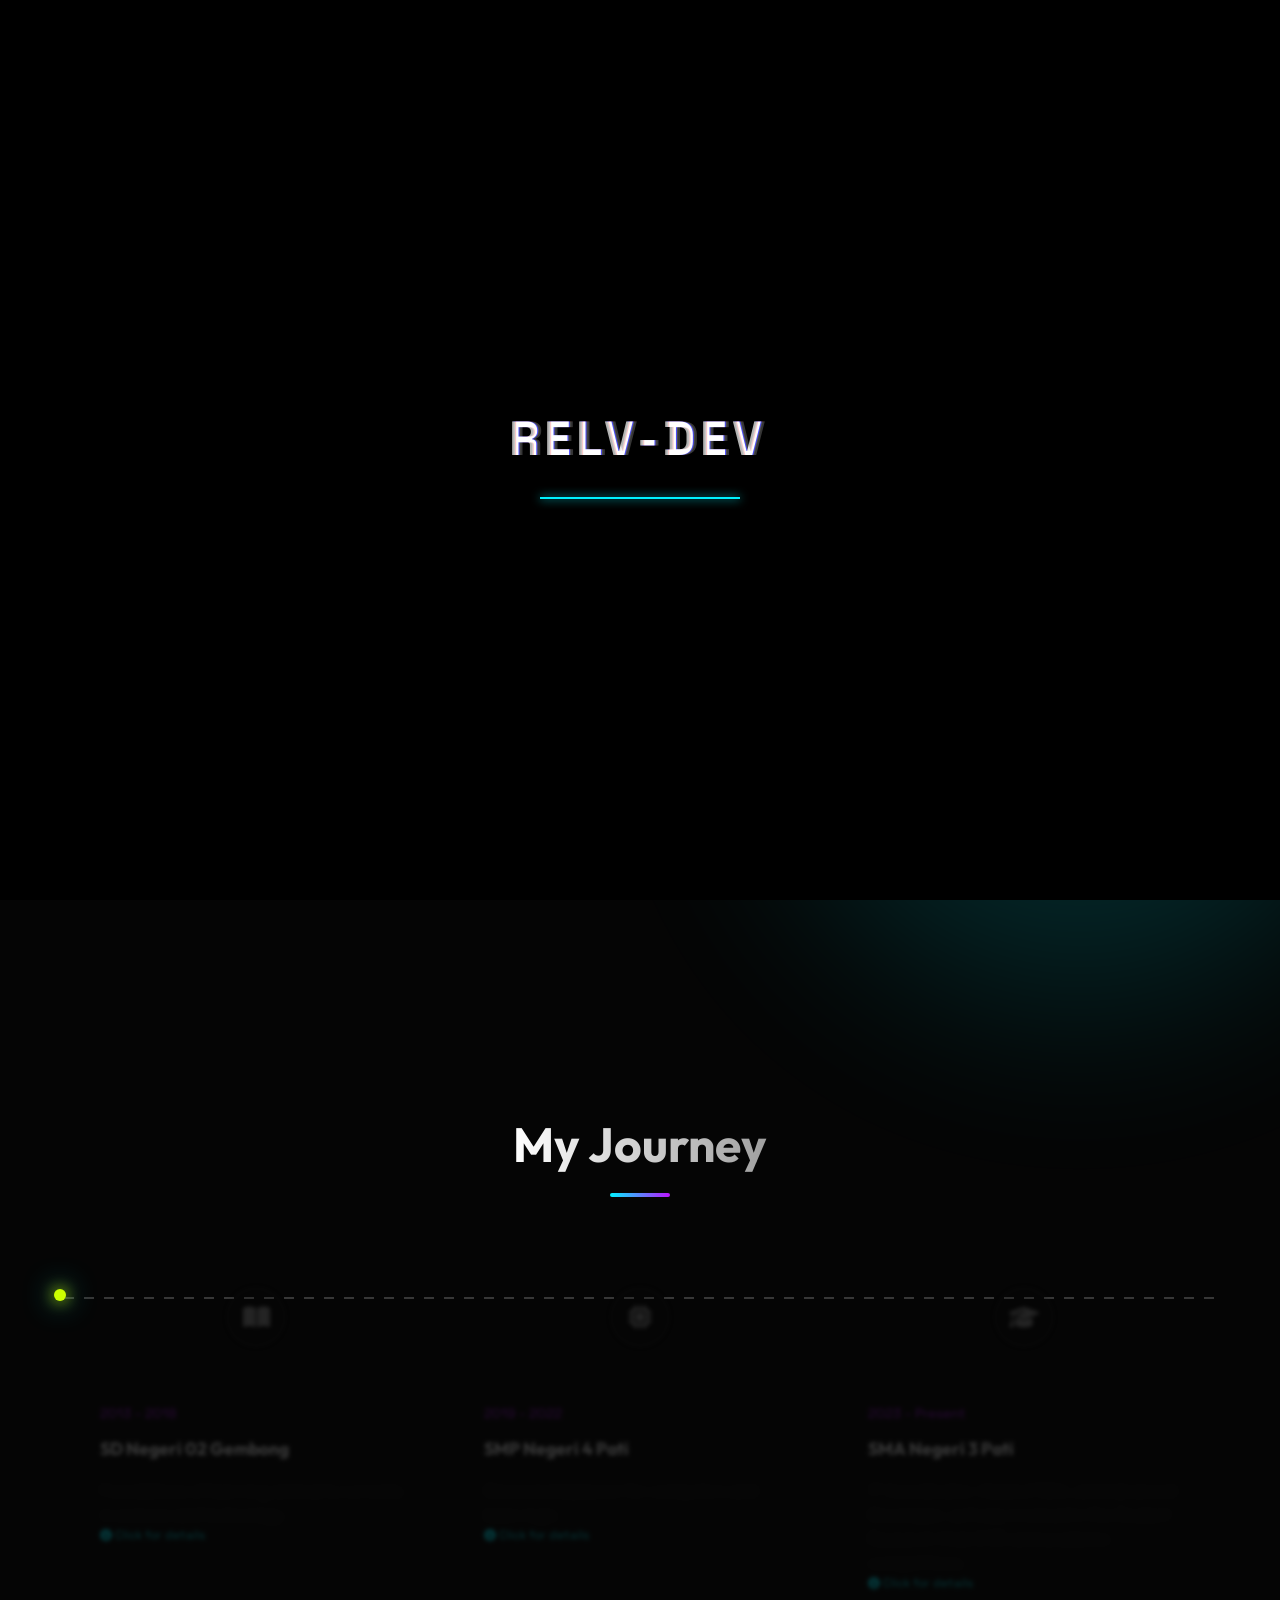
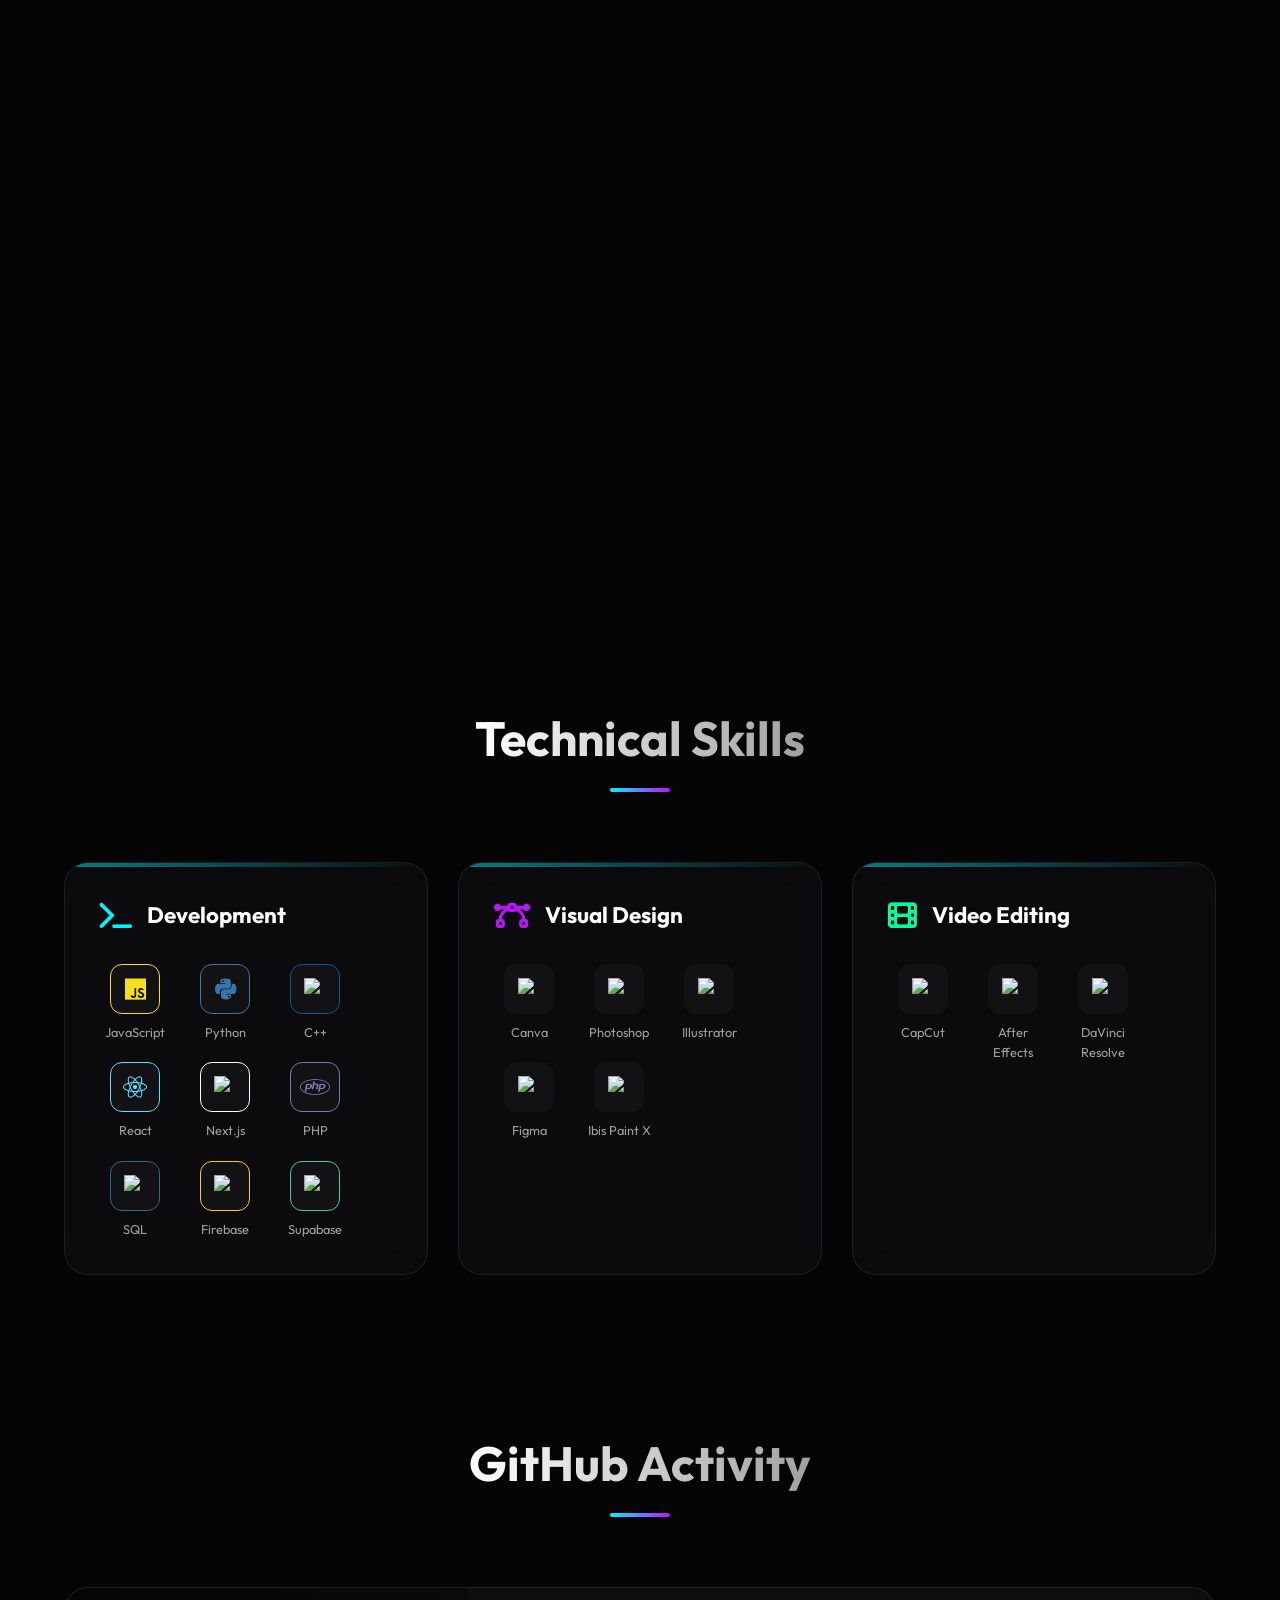
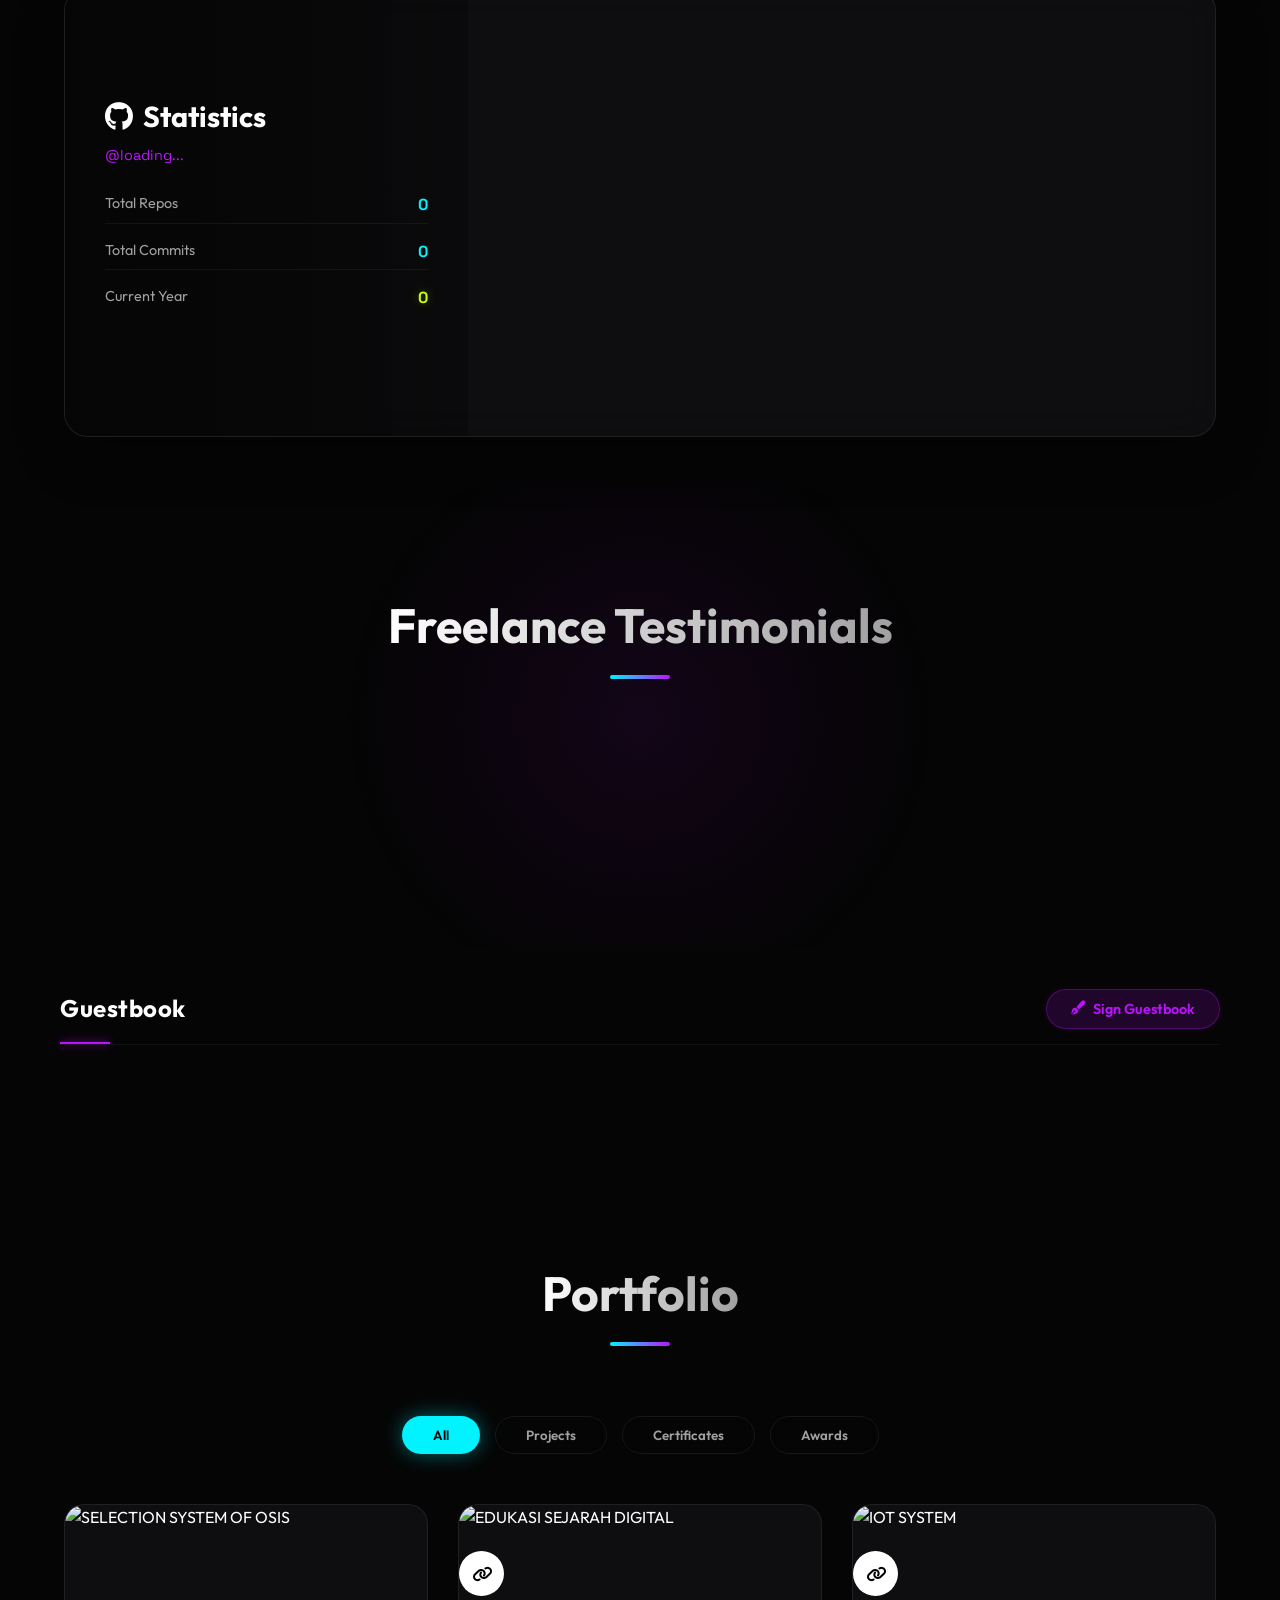
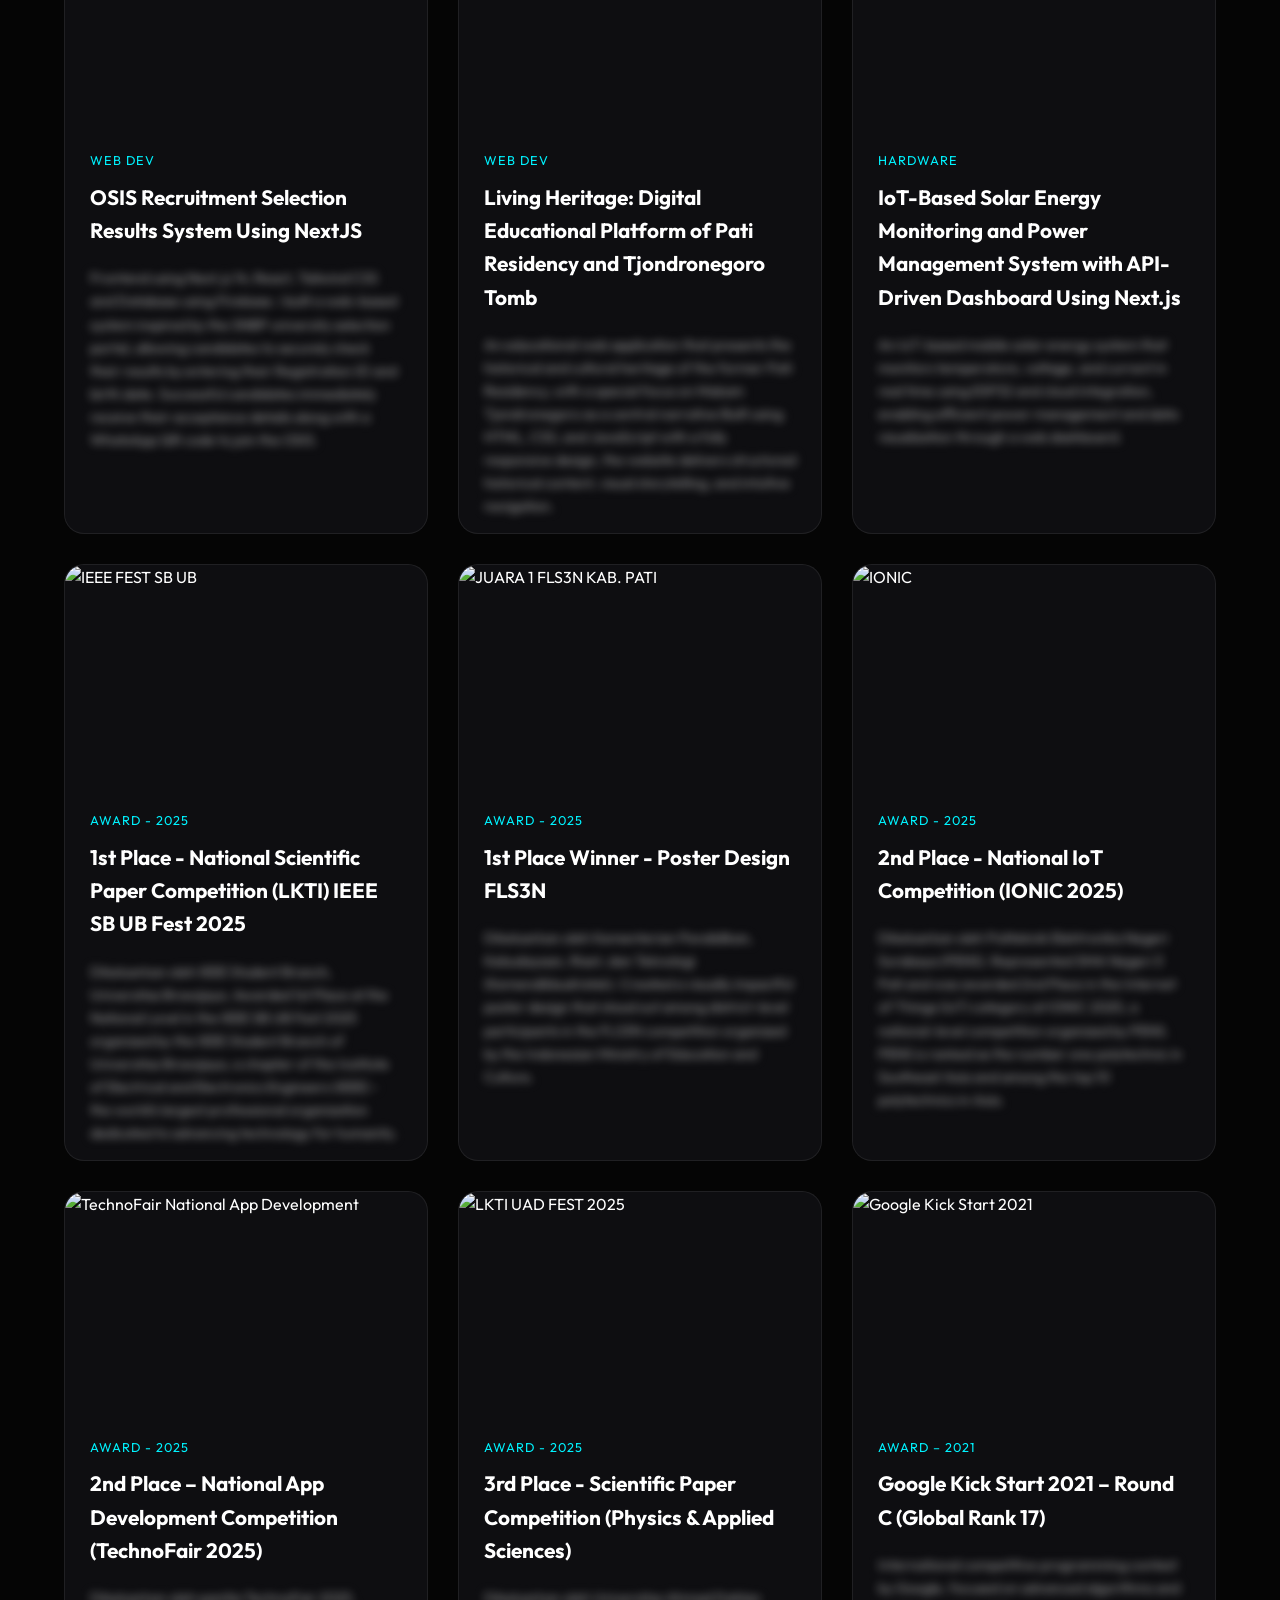
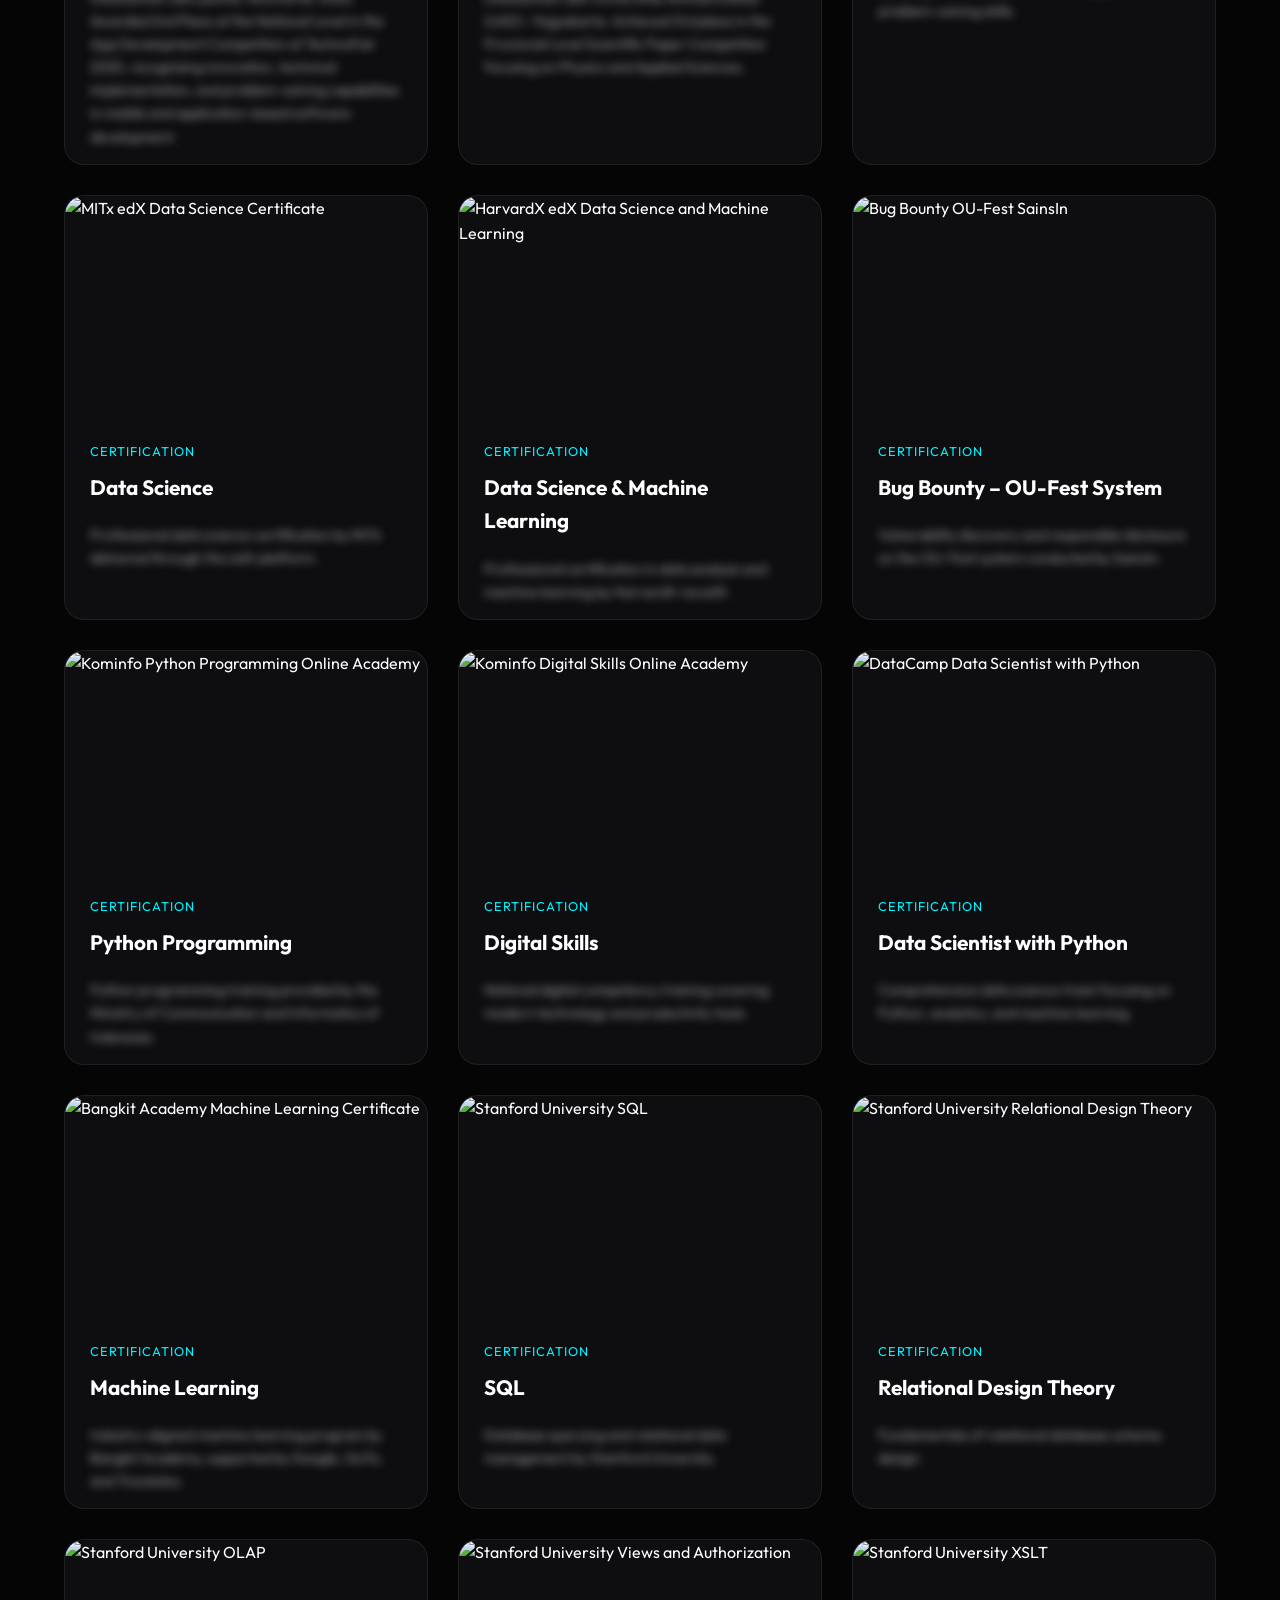
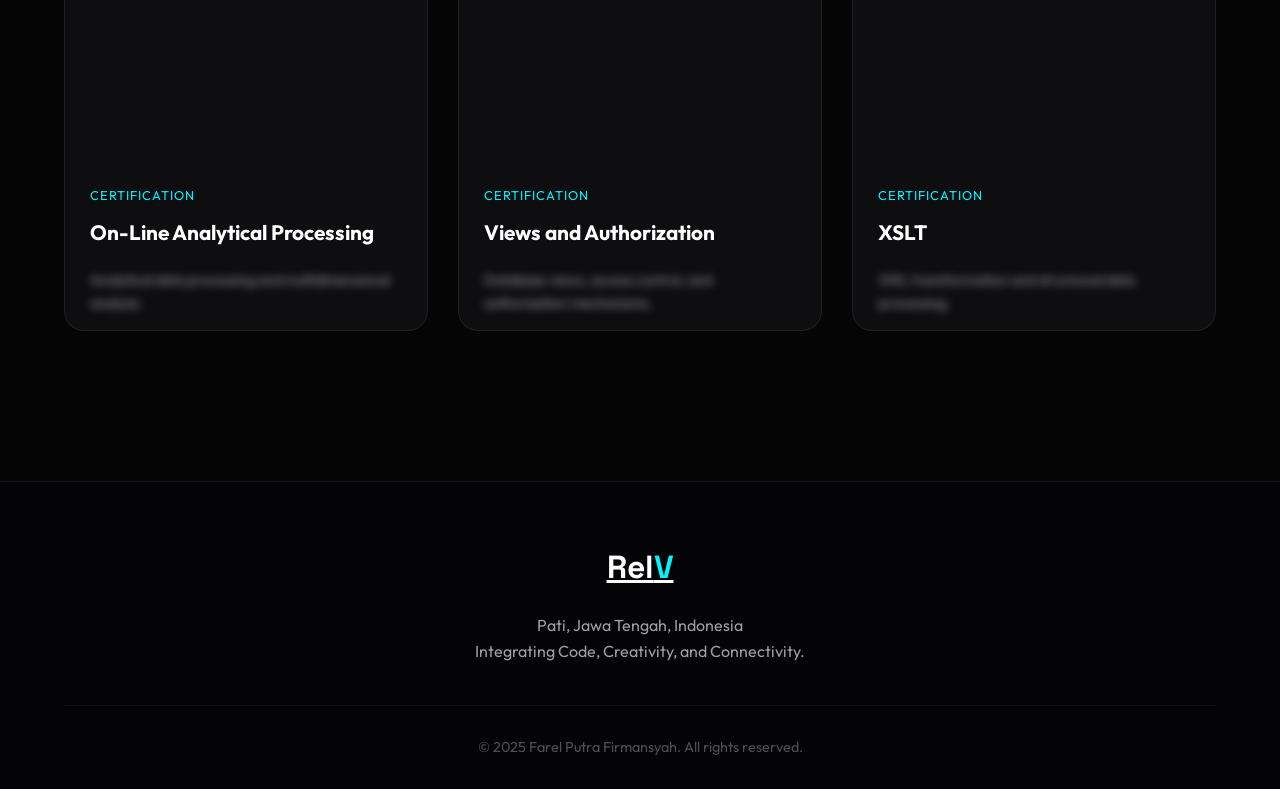
==== commit 014ac8f8: "feat(guestbook): implement realtime guestbook, modal overlay form, local cooldown spam protection, a" ====
--- a/index.html
+++ b/index.html
@@ -3010,6 +3010,290 @@
         display: none !important;
       }
     }
+
+    /* --- GUESTBOOK SECTION --- */
+    .guestbook-section {
+      padding: 40px 0 80px;
+      position: relative;
+    }
+    
+    .guestbook-container {
+      max-width: 1200px;
+      margin: 0 auto;
+      padding: 0 20px;
+    }
+    
+    .guestbook-header-row {
+      display: flex;
+      justify-content: space-between;
+      align-items: center;
+      margin-bottom: 30px;
+      border-bottom: 1px solid rgba(255, 255, 255, 0.05);
+      padding-bottom: 15px;
+    }
+    
+    .guestbook-subtitle {
+      font-size: 1.5rem;
+      font-weight: 700;
+      color: #fff;
+      font-family: var(--font-main);
+      letter-spacing: 0.5px;
+      position: relative;
+    }
+    
+    .guestbook-subtitle::after {
+      content: '';
+      position: absolute;
+      bottom: -16px;
+      left: 0;
+      width: 50px;
+      height: 2px;
+      background: var(--secondary);
+      box-shadow: 0 0 10px rgba(188, 19, 254, 0.8);
+    }
+    
+    .guestbook-trigger-btn {
+      display: inline-flex;
+      align-items: center;
+      gap: 8px;
+      padding: 10px 24px;
+      background: rgba(188, 19, 254, 0.15);
+      border: 1px solid rgba(188, 19, 254, 0.3);
+      border-radius: 50px;
+      color: var(--secondary);
+      font-family: var(--font-main);
+      font-size: 0.9rem;
+      font-weight: 600;
+      cursor: pointer;
+      transition: all 0.3s cubic-bezier(0.16, 1, 0.3, 1);
+      box-shadow: 0 0 10px rgba(188, 19, 254, 0.1);
+    }
+    
+    .guestbook-trigger-btn:hover {
+      background: var(--secondary);
+      color: #fff;
+      transform: translateY(-2px);
+      box-shadow: 0 5px 20px rgba(188, 19, 254, 0.4);
+    }
+    
+    .guestbook-grid {
+      display: grid;
+      grid-template-columns: repeat(3, 1fr);
+      gap: 20px;
+    }
+    
+    @media (max-width: 992px) {
+      .guestbook-grid {
+        grid-template-columns: repeat(2, 1fr);
+      }
+    }
+    
+    @media (max-width: 600px) {
+      .guestbook-grid {
+        grid-template-columns: 1fr;
+      }
+    }
+    
+    .guestbook-card {
+      background: rgba(20, 20, 25, 0.4);
+      backdrop-filter: blur(15px);
+      -webkit-backdrop-filter: blur(15px);
+      border: 1px solid var(--glass-border);
+      border-radius: 16px;
+      padding: 20px;
+      display: flex;
+      flex-direction: column;
+      gap: 12px;
+      transition: all 0.3s ease;
+      opacity: 0;
+      transform: translateY(20px);
+      animation: guestbookFadeIn 0.5s ease forwards;
+    }
+    
+    @keyframes guestbookFadeIn {
+      to {
+        opacity: 1;
+        transform: translateY(0);
+      }
+    }
+    
+    .guestbook-card:hover {
+      border-color: rgba(188, 19, 254, 0.3);
+      transform: translateY(-3px);
+      box-shadow: 0 10px 25px rgba(0, 0, 0, 0.3);
+    }
+    
+    .guestbook-card-header {
+      display: flex;
+      justify-content: space-between;
+      align-items: center;
+      border-bottom: 1px solid rgba(255, 255, 255, 0.03);
+      padding-bottom: 8px;
+    }
+    
+    .guestbook-card-name {
+      font-size: 0.95rem;
+      font-weight: 600;
+      color: #fff;
+    }
+    
+    .guestbook-card-date {
+      font-size: 0.75rem;
+      color: var(--text-muted);
+      font-family: var(--font-mono);
+    }
+    
+    .guestbook-card-msg {
+      font-size: 0.88rem;
+      color: rgba(255, 255, 255, 0.8);
+      line-height: 1.5;
+      word-break: break-word;
+    }
+    
+    .guestbook-empty {
+      text-align: center;
+      padding: 30px;
+      color: var(--text-muted);
+      font-size: 0.95rem;
+      border: 1px dashed rgba(255, 255, 255, 0.05);
+      border-radius: 16px;
+      background: rgba(20, 20, 25, 0.2);
+    }
+    
+    /* --- GUESTBOOK MODAL OVERLAY --- */
+    .guestbook-modal-overlay {
+      position: fixed;
+      top: 0;
+      left: 0;
+      width: 100%;
+      height: 100%;
+      background: rgba(0, 0, 0, 0.75);
+      backdrop-filter: blur(15px);
+      -webkit-backdrop-filter: blur(15px);
+      z-index: 99999;
+      display: flex;
+      align-items: center;
+      justify-content: center;
+      opacity: 0;
+      pointer-events: none;
+      transition: opacity 0.4s cubic-bezier(0.16, 1, 0.3, 1);
+    }
+    
+    .guestbook-modal-overlay.active {
+      opacity: 1;
+      pointer-events: auto;
+    }
+    
+    .guestbook-modal-card {
+      background: rgba(20, 20, 25, 0.85);
+      border: 1px solid var(--glass-border);
+      box-shadow: 0 30px 70px rgba(0, 0, 0, 0.5);
+      border-radius: 24px;
+      padding: 35px;
+      width: 90%;
+      max-width: 500px;
+      position: relative;
+      transform: scale(0.9) translateY(20px);
+      transition: transform 0.4s cubic-bezier(0.16, 1, 0.3, 1);
+    }
+    
+    .guestbook-modal-overlay.active .guestbook-modal-card {
+      transform: scale(1) translateY(0);
+    }
+    
+    .guestbook-modal-close {
+      position: absolute;
+      top: 20px;
+      right: 20px;
+      background: transparent;
+      border: none;
+      color: var(--text-muted);
+      font-size: 1.8rem;
+      cursor: pointer;
+      transition: color 0.3s ease;
+      line-height: 1;
+    }
+    
+    .guestbook-modal-close:hover {
+      color: #fff;
+    }
+    
+    .guestbook-modal-title {
+      font-size: 1.4rem;
+      font-weight: 700;
+      color: #fff;
+      margin-bottom: 8px;
+    }
+    
+    .guestbook-modal-desc {
+      font-size: 0.88rem;
+      color: var(--text-muted);
+      margin-bottom: 25px;
+    }
+    
+    .guestbook-form-group {
+      display: flex;
+      flex-direction: column;
+      gap: 8px;
+      margin-bottom: 20px;
+    }
+    
+    .guestbook-form-group label {
+      font-size: 0.85rem;
+      font-weight: 600;
+      color: rgba(255, 255, 255, 0.7);
+    }
+    
+    .guestbook-form-group input,
+    .guestbook-form-group textarea {
+      background: rgba(255, 255, 255, 0.05);
+      border: 1px solid rgba(255, 255, 255, 0.1);
+      border-radius: 12px;
+      padding: 12px 16px;
+      color: #fff;
+      font-family: var(--font-main);
+      font-size: 0.92rem;
+      transition: all 0.3s ease;
+    }
+    
+    .guestbook-form-group input:focus,
+    .guestbook-form-group textarea:focus {
+      outline: none;
+      border-color: var(--secondary);
+      background: rgba(255, 255, 255, 0.08);
+      box-shadow: 0 0 15px rgba(188, 19, 254, 0.2);
+    }
+    
+    .guestbook-form-group textarea {
+      resize: none;
+      height: 110px;
+    }
+    
+    .guestbook-submit-btn {
+      width: 100%;
+      padding: 12px;
+      background: linear-gradient(135deg, var(--secondary), var(--primary));
+      border: none;
+      border-radius: 12px;
+      color: #fff;
+      font-size: 0.95rem;
+      font-weight: 600;
+      cursor: pointer;
+      transition: all 0.3s ease;
+      box-shadow: 0 5px 15px rgba(188, 19, 254, 0.3);
+    }
+    
+    .guestbook-submit-btn:hover:not(:disabled) {
+      transform: translateY(-2px);
+      box-shadow: 0 8px 25px rgba(188, 19, 254, 0.5);
+    }
+    
+    .guestbook-submit-btn:disabled {
+      background: rgba(255, 255, 255, 0.1);
+      color: var(--text-muted);
+      cursor: not-allowed;
+      box-shadow: none;
+    }
   </style>
 </head>
 
@@ -3292,6 +3576,48 @@
       <p>No testimonials yet. Check back soon!</p>
     </div>
   </section>
+
+  <!-- GUESTBOOK SECTION -->
+  <section id="guestbook" class="guestbook-section" data-aos="fade-up">
+    <div class="guestbook-container">
+      <div class="guestbook-header-row">
+        <h3 class="guestbook-subtitle">Guestbook</h3>
+        <button id="openGuestbookModalBtn" class="guestbook-trigger-btn">
+          <i class="fas fa-pen-fancy"></i> Sign Guestbook
+        </button>
+      </div>
+      
+      <div class="guestbook-grid" id="guestbookGrid">
+        <!-- Messages loaded dynamically -->
+      </div>
+      <div class="guestbook-empty" id="guestbookEmpty" style="display:none;">
+        <p>Belum ada pesan. Jadilah yang pertama menulis di guestbook!</p>
+      </div>
+    </div>
+  </section>
+
+  <!-- GUESTBOOK MODAL OVERLAY -->
+  <div class="guestbook-modal-overlay" id="guestbookModalOverlay">
+    <div class="guestbook-modal-card">
+      <button class="guestbook-modal-close" id="closeGuestbookModalBtn">&times;</button>
+      <h4 class="guestbook-modal-title">Sign the Guestbook</h4>
+      <p class="guestbook-modal-desc">Tinggalkan pesan, jejak digital, atau saran Anda.</p>
+      
+      <form id="guestbookForm">
+        <div class="guestbook-form-group">
+          <label for="guestbookName">Nama Anda</label>
+          <input type="text" id="guestbookName" maxlength="30" required placeholder="Tulis nama Anda...">
+        </div>
+        <div class="guestbook-form-group">
+          <label for="guestbookMessage">Pesan</label>
+          <textarea id="guestbookMessage" maxlength="200" required placeholder="Tulis pesan singkat Anda (maks 200 karakter)..."></textarea>
+        </div>
+        <button type="submit" class="guestbook-submit-btn" id="guestbookSubmitBtn">
+          <span>Kirim Pesan</span>
+        </button>
+      </form>
+    </div>
+  </div>
   
   <div class="chat-widget-container" id="chatWidgetContainer">
     <div class="chat-window" id="chatWindow">
@@ -4545,6 +4871,269 @@
       paginationContainer.appendChild(nextBtn);
     }
 
+
+    // --- GUESTBOOK: Supabase Realtime/Fetch & Cooldown ---
+    let allGuestbookMessages = [];
+    const GUESTBOOK_COOLDOWN_MS = 60 * 1000; // 1 minute
+
+    function escapeHtml(string) {
+      const matchHtmlRegExp = /["'&<>]/;
+      const str = '' + string;
+      const match = matchHtmlRegExp.exec(str);
+      if (!match) return str;
+      let escape;
+      let html = '';
+      let index = 0;
+      let lastIndex = 0;
+      for (index = match.index; index < str.length; index++) {
+        switch (str.charCodeAt(index)) {
+          case 34: escape = '&quot;'; break; // "
+          case 38: escape = '&amp;'; break;  // &
+          case 39: escape = '&#39;'; break;  // '
+          case 60: escape = '&lt;'; break;   // <
+          case 62: escape = '&gt;'; break;   // >
+          default: continue;
+        }
+        if (lastIndex !== index) {
+          html += str.substring(lastIndex, index);
+        }
+        lastIndex = index + 1;
+        html += escape;
+      }
+      return lastIndex !== index ? html + str.substring(lastIndex, index) : html;
+    }
+
+    function showToast(message, type = 'success') {
+      let container = document.getElementById('toastContainer');
+      if (!container) {
+        container = document.createElement('div');
+        container.id = 'toastContainer';
+        container.style.cssText = `
+          position: fixed;
+          bottom: 30px;
+          right: 30px;
+          z-index: 100000;
+          display: flex;
+          flex-direction: column;
+          gap: 10px;
+          pointer-events: none;
+        `;
+        document.body.appendChild(container);
+      }
+
+      const toast = document.createElement('div');
+      toast.style.cssText = `
+        padding: 15px 25px;
+        border-radius: 12px;
+        color: #fff;
+        font-family: var(--font-main);
+        font-size: 0.9rem;
+        font-weight: 600;
+        background: rgba(20, 20, 25, 0.95);
+        backdrop-filter: blur(10px);
+        border: 1px solid ${type === 'success' ? 'rgba(0, 255, 157, 0.4)' : 'rgba(255, 68, 68, 0.4)'};
+        box-shadow: 0 10px 30px rgba(0, 0, 0, 0.5), 0 0 15px ${type === 'success' ? 'rgba(0, 255, 157, 0.2)' : 'rgba(255, 68, 68, 0.2)'};
+        transform: translateY(20px);
+        opacity: 0;
+        transition: all 0.4s cubic-bezier(0.16, 1, 0.3, 1);
+        display: flex;
+        align-items: center;
+        gap: 10px;
+        pointer-events: auto;
+      `;
+      
+      const icon = type === 'success' 
+        ? '<i class="fas fa-check-circle" style="color: #00ff9d;"></i>' 
+        : '<i class="fas fa-exclamation-circle" style="color: #ff4444;"></i>';
+      
+      toast.innerHTML = `${icon} <span>${message}</span>`;
+      container.appendChild(toast);
+
+      // Trigger transition
+      setTimeout(() => {
+        toast.style.transform = 'translateY(0)';
+        toast.style.opacity = '1';
+      }, 50);
+
+      // Remove after 4s
+      setTimeout(() => {
+        toast.style.transform = 'translateY(-20px)';
+        toast.style.opacity = '0';
+        setTimeout(() => {
+          toast.remove();
+        }, 400);
+      }, 4000);
+    }
+
+    async function loadGuestbook() {
+      try {
+        const supabase = window.supabase.createClient(SUPABASE_URL, SUPABASE_ANON_KEY);
+        const { data, error } = await supabase
+          .from('guestbook')
+          .select('*')
+          .eq('is_approved', true)
+          .order('created_at', { ascending: false });
+
+        if (error) throw error;
+
+        allGuestbookMessages = data || [];
+        const grid = document.getElementById('guestbookGrid');
+        const emptyState = document.getElementById('guestbookEmpty');
+
+        if (!grid) return;
+
+        grid.innerHTML = '';
+        if (allGuestbookMessages.length === 0) {
+          if (emptyState) emptyState.style.display = 'block';
+          return;
+        }
+
+        if (emptyState) emptyState.style.display = 'none';
+
+        allGuestbookMessages.forEach((msg, index) => {
+          const card = document.createElement('div');
+          card.className = 'guestbook-card';
+          card.style.animationDelay = `${index * 0.05}s`;
+          
+          const dateStr = new Date(msg.created_at).toLocaleDateString('id-ID', {
+            day: 'numeric',
+            month: 'short',
+            year: 'numeric'
+          });
+
+          card.innerHTML = `
+            <div class="guestbook-card-header">
+              <span class="guestbook-card-name">${escapeHtml(msg.name)}</span>
+              <span class="guestbook-card-date">${dateStr}</span>
+            </div>
+            <p class="guestbook-card-msg">${escapeHtml(msg.message)}</p>
+          `;
+          grid.appendChild(card);
+        });
+
+      } catch (err) {
+        console.warn('Guestbook load failed:', err.message);
+        const emptyState = document.getElementById('guestbookEmpty');
+        if (emptyState) emptyState.style.display = 'block';
+      }
+    }
+
+    // Modal Control
+    const guestbookModalOverlay = document.getElementById('guestbookModalOverlay');
+    const openGuestbookModalBtn = document.getElementById('openGuestbookModalBtn');
+    const closeGuestbookModalBtn = document.getElementById('closeGuestbookModalBtn');
+    const guestbookForm = document.getElementById('guestbookForm');
+    const guestbookSubmitBtn = document.getElementById('guestbookSubmitBtn');
+
+    function checkCooldown() {
+      const lastSent = localStorage.getItem('guestbook_last_sent');
+      if (lastSent) {
+        const remaining = parseInt(lastSent, 10) - Date.now();
+        if (remaining > 0) {
+          return Math.ceil(remaining / 1000);
+        }
+      }
+      return 0;
+    }
+
+    function updateSubmitButtonState() {
+      const cooldownSecs = checkCooldown();
+      if (cooldownSecs > 0) {
+        guestbookSubmitBtn.disabled = true;
+        guestbookSubmitBtn.innerHTML = `<span>Tunggu ${cooldownSecs}s...</span>`;
+        return false;
+      } else {
+        guestbookSubmitBtn.disabled = false;
+        guestbookSubmitBtn.innerHTML = '<span>Kirim Pesan</span>';
+        return true;
+      }
+    }
+
+    let cooldownTimer = null;
+    function startCooldownTimer() {
+      if (cooldownTimer) clearInterval(cooldownTimer);
+      updateSubmitButtonState();
+      cooldownTimer = setInterval(() => {
+        const active = updateSubmitButtonState();
+        if (active) clearInterval(cooldownTimer);
+      }, 1000);
+    }
+
+    if (openGuestbookModalBtn) {
+      openGuestbookModalBtn.addEventListener('click', () => {
+        if (guestbookModalOverlay) {
+          guestbookModalOverlay.classList.add('active');
+          document.body.style.overflow = 'hidden';
+          startCooldownTimer();
+        }
+      });
+    }
+
+    function closeGuestbookModal() {
+      if (guestbookModalOverlay) {
+        guestbookModalOverlay.classList.remove('active');
+        document.body.style.overflow = '';
+        if (cooldownTimer) clearInterval(cooldownTimer);
+      }
+    }
+
+    if (closeGuestbookModalBtn) {
+      closeGuestbookModalBtn.addEventListener('click', closeGuestbookModal);
+    }
+
+    if (guestbookModalOverlay) {
+      guestbookModalOverlay.addEventListener('click', (e) => {
+        if (e.target === guestbookModalOverlay) closeGuestbookModal();
+      });
+    }
+
+    if (guestbookForm) {
+      guestbookForm.addEventListener('submit', async (e) => {
+        e.preventDefault();
+
+        if (checkCooldown() > 0) {
+          showToast('Silakan tunggu cooldown berakhir sebelum mengirim pesan lagi!', 'error');
+          return;
+        }
+
+        const nameInput = document.getElementById('guestbookName');
+        const messageInput = document.getElementById('guestbookMessage');
+
+        const name = nameInput.value.trim();
+        const message = messageInput.value.trim();
+
+        if (!name || !message) {
+          showToast('Nama dan pesan wajib diisi!', 'error');
+          return;
+        }
+
+        guestbookSubmitBtn.disabled = true;
+        guestbookSubmitBtn.innerHTML = '<span>Mengirim...</span>';
+
+        try {
+          const supabase = window.supabase.createClient(SUPABASE_URL, SUPABASE_ANON_KEY);
+          const { error } = await supabase
+            .from('guestbook')
+            .insert([{ name, message, is_approved: false }]);
+
+          if (error) throw error;
+
+          // Set Cooldown
+          localStorage.setItem('guestbook_last_sent', (Date.now() + GUESTBOOK_COOLDOWN_MS).toString());
+
+          showToast('Pesan terkirim! Sedang menunggu moderasi Admin.', 'success');
+          
+          // Reset form
+          guestbookForm.reset();
+          closeGuestbookModal();
+
+        } catch (err) {
+          console.error('Submit guestbook failed:', err);
+          showToast('Gagal mengirim pesan: ' + err.message, 'error');
+          updateSubmitButtonState();
+        }
+      });
+    }
 
     // --- INTERACTIVE JOURNEY MODAL ---
     const JOURNEY_DATA = {
@@ -4738,12 +5327,21 @@
     // Load testimonials on DOM ready
     if (SUPABASE_URL !== 'YOUR_SUPABASE_URL') {
       loadTestimonials();
+      loadGuestbook();
     } else {
       console.warn('Supabase credentials not configured. Replace YOUR_SUPABASE_URL and YOUR_SUPABASE_ANON_KEY in index.html');
       const emptyState = document.getElementById('testimonialEmpty');
       const gridContainer = document.querySelector('.testimonials-grid-container');
       if (emptyState) emptyState.style.display = 'block';
       if (gridContainer) gridContainer.style.display = 'none';
+
+      const guestbookEmpty = document.getElementById('guestbookEmpty');
+      const guestbookSection = document.getElementById('guestbook');
+      if (guestbookEmpty) guestbookEmpty.style.display = 'block';
+      if (guestbookSection) {
+        const grid = guestbookSection.querySelector('.guestbook-grid');
+        if (grid) grid.style.display = 'none';
+      }
     }
     
     // --------------------------------------------------------
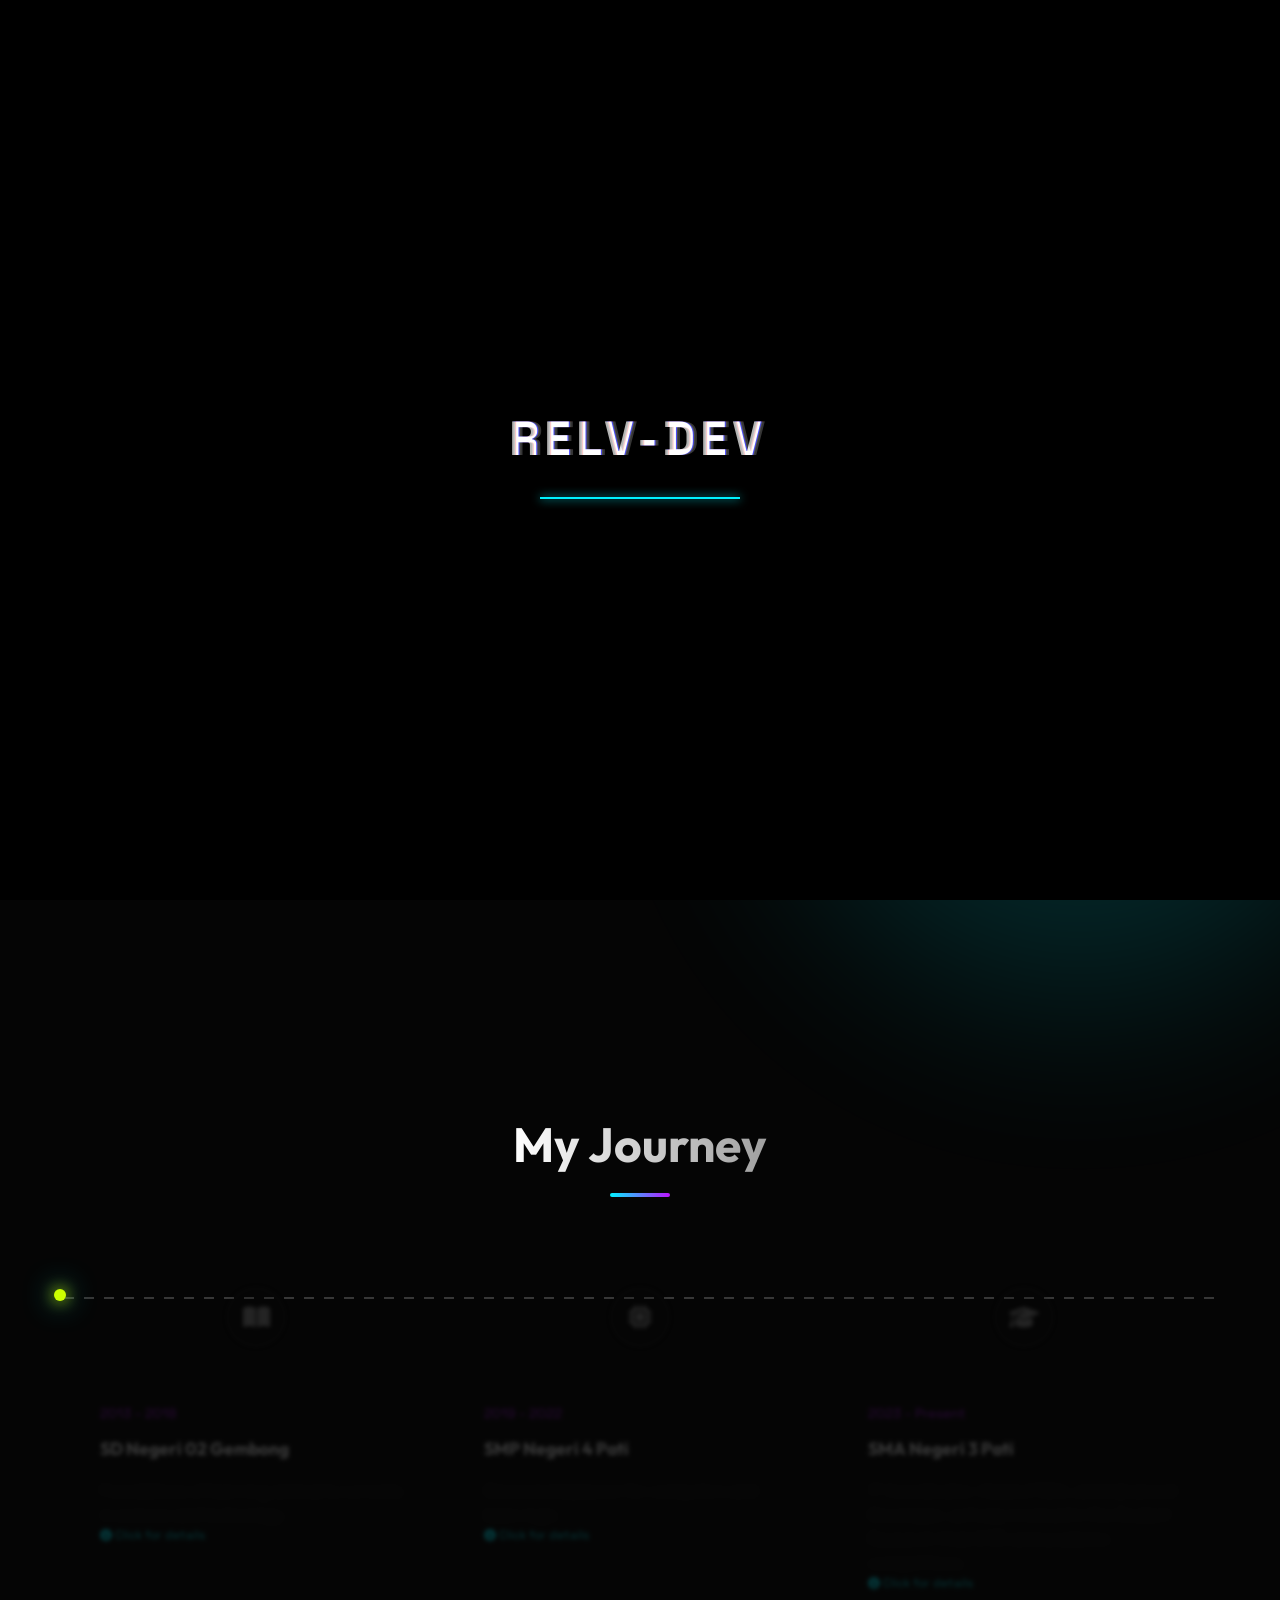
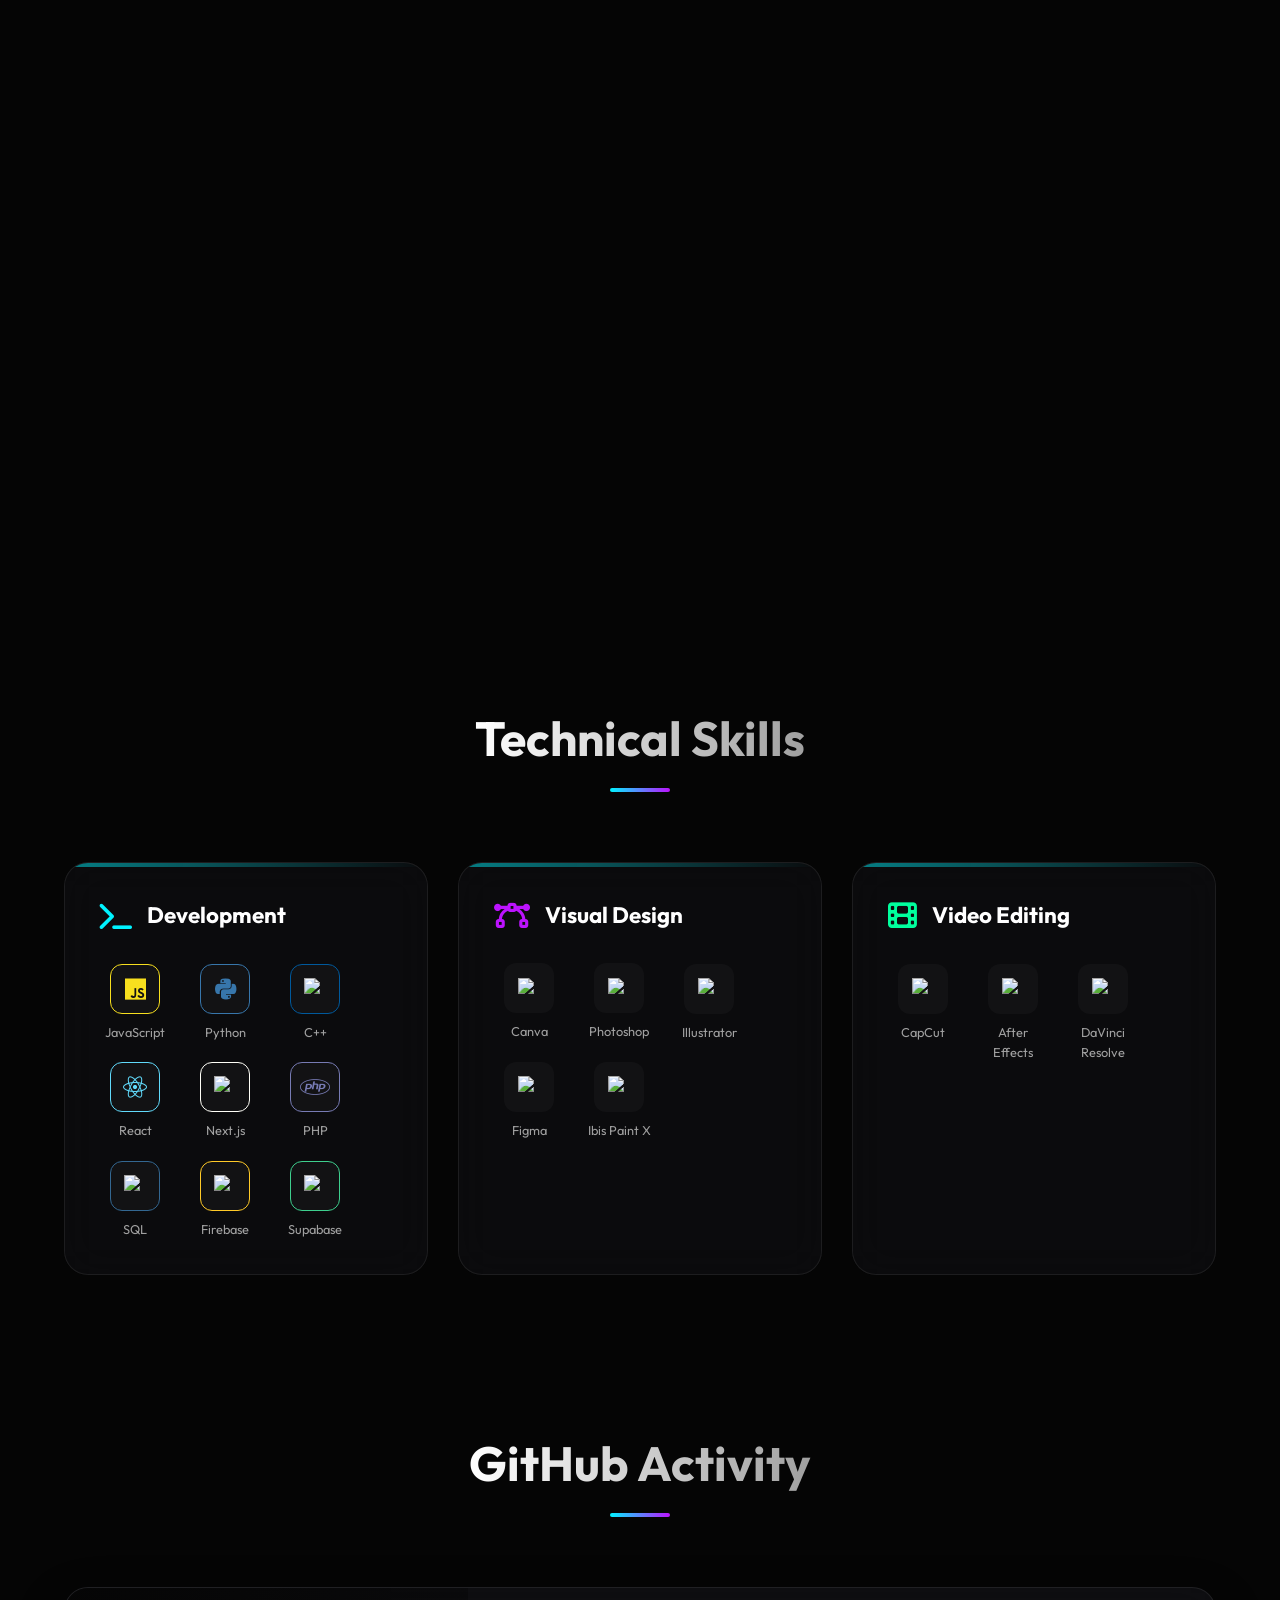
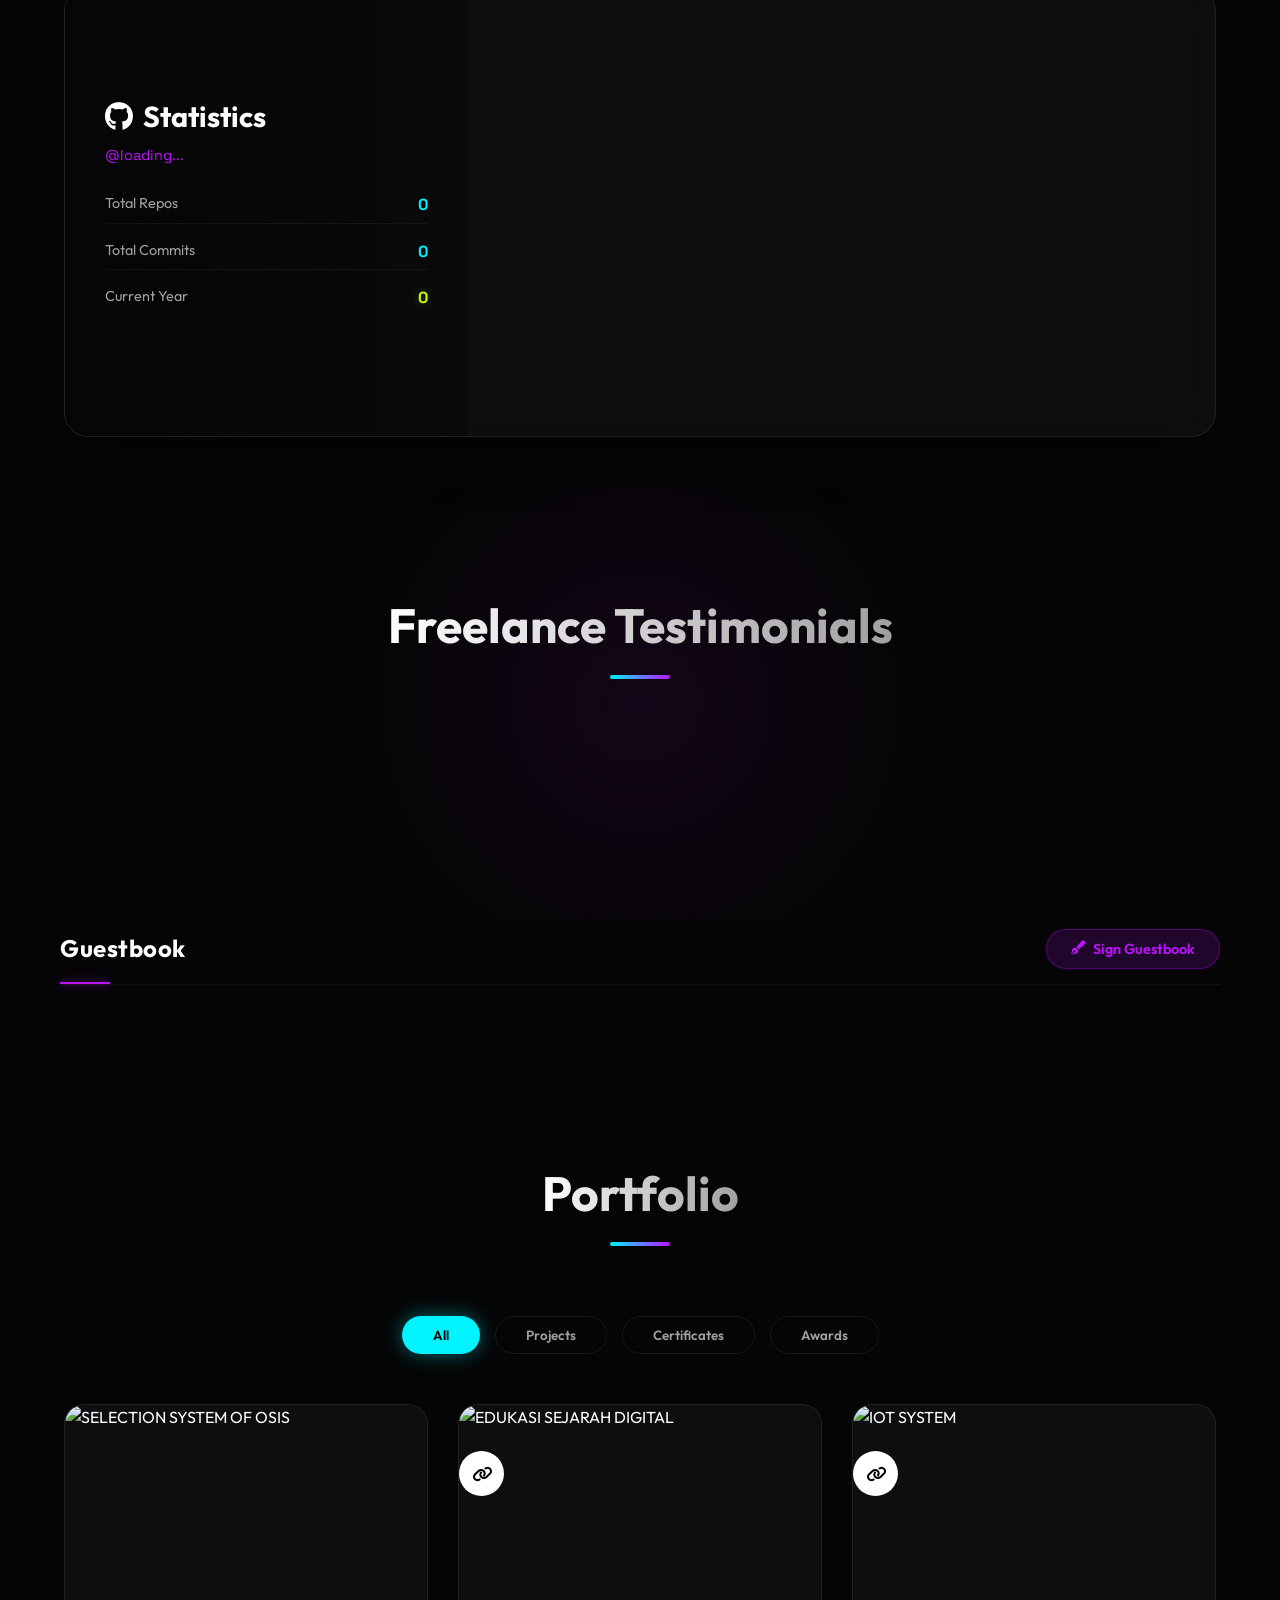
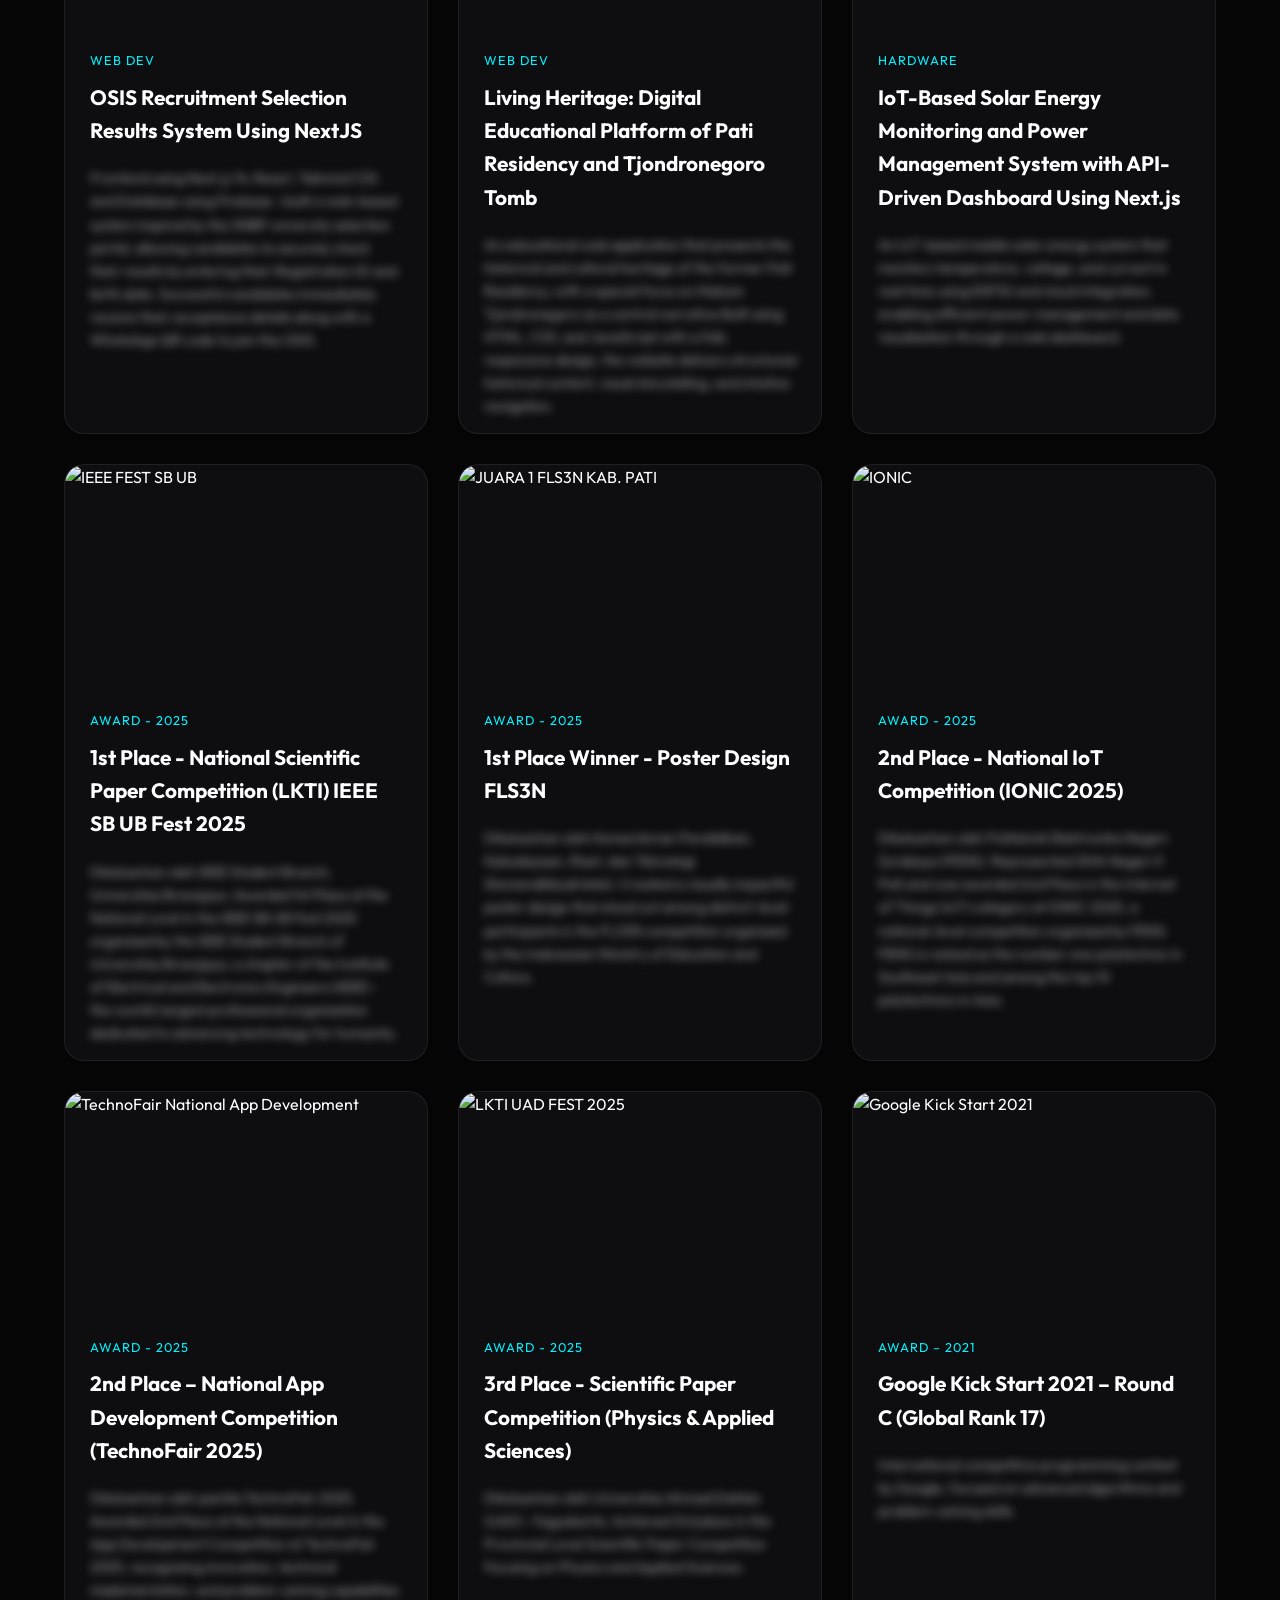
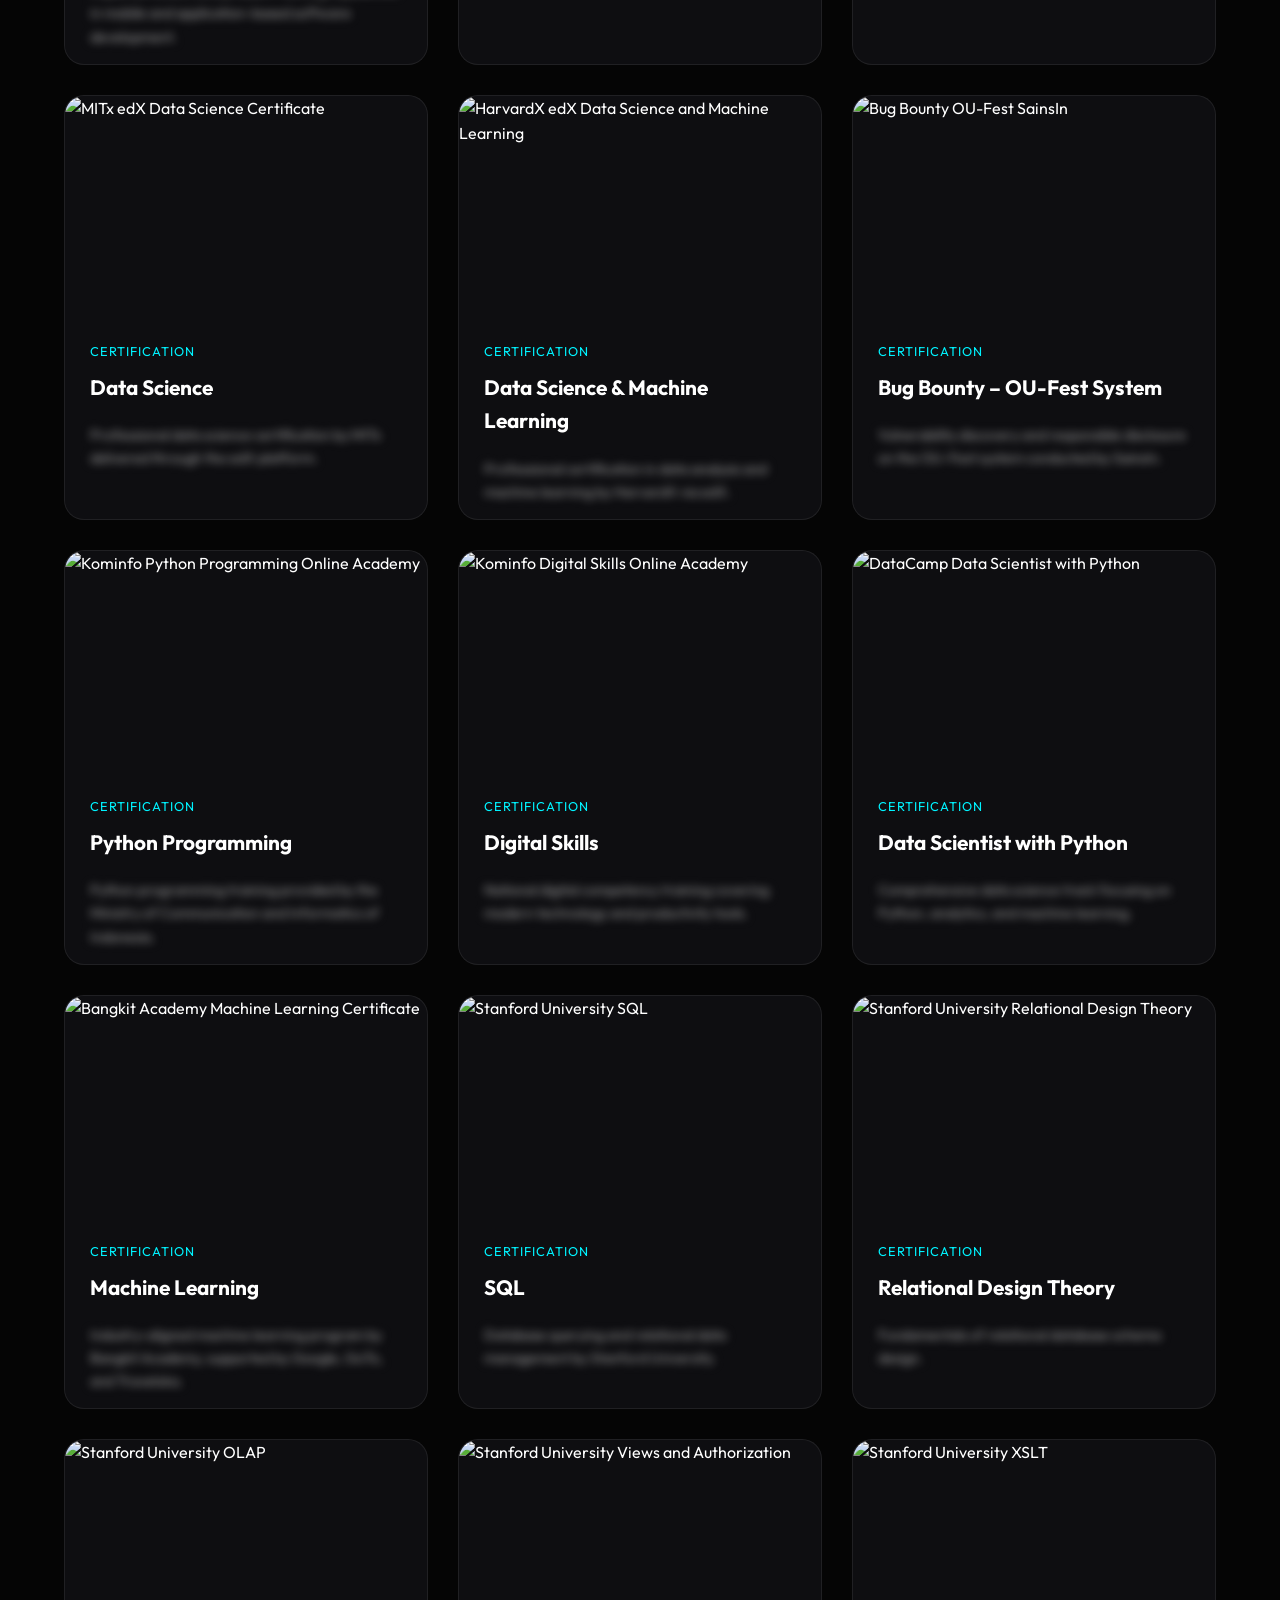
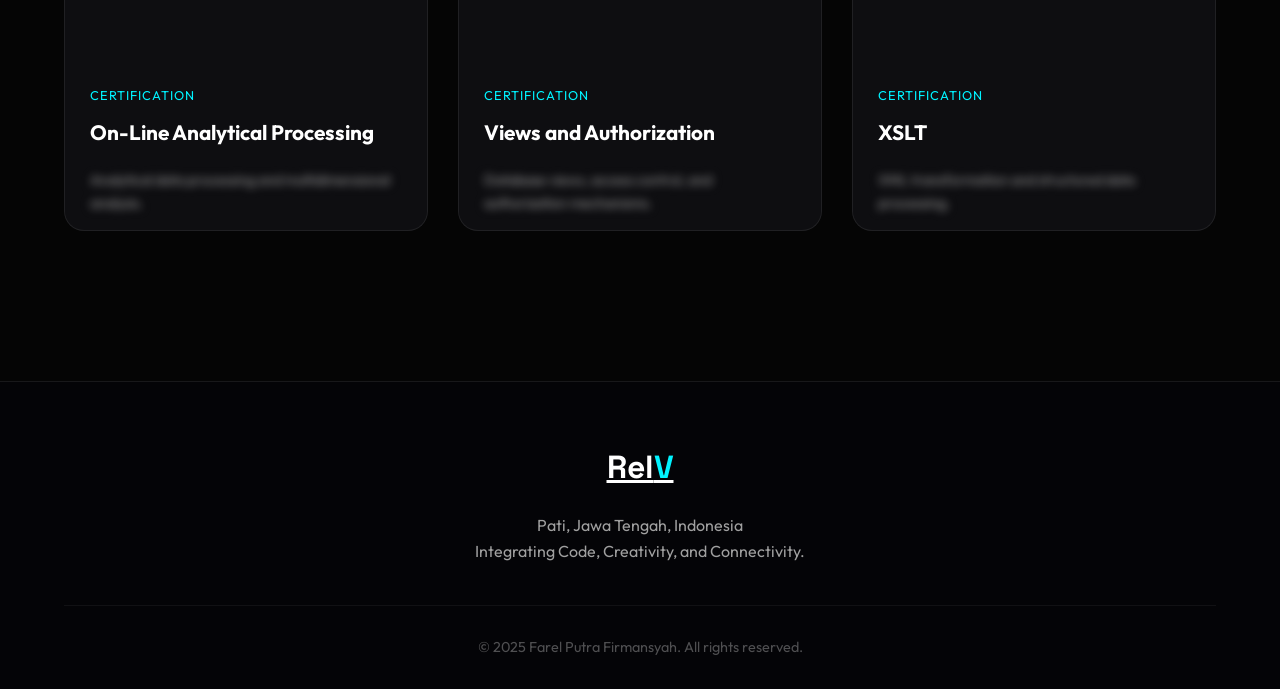
==== commit 4a8aecf5: "feat(guestbook): upgrade to star rating system and JS-driven requestAnimationFrame infinite marquee " ====
--- a/index.html
+++ b/index.html
@@ -2502,7 +2502,7 @@
     .testimonials-grid-container {
       max-width: 1200px;
       margin: 0 auto;
-      padding: 20px 0 40px;
+      padding: 20px 0 10px;
     }
 
     .testimonials-grid {
@@ -3013,7 +3013,7 @@
 
     /* --- GUESTBOOK SECTION --- */
     .guestbook-section {
-      padding: 40px 0 80px;
+      padding: 10px 0 40px;
       position: relative;
     }
     
@@ -3021,6 +3021,7 @@
       max-width: 1200px;
       margin: 0 auto;
       padding: 0 20px;
+      overflow: hidden;
     }
     
     .guestbook-header-row {
@@ -3077,21 +3078,11 @@
     }
     
     .guestbook-grid {
-      display: grid;
-      grid-template-columns: repeat(3, 1fr);
+      display: flex;
+      flex-wrap: nowrap;
       gap: 20px;
-    }
-    
-    @media (max-width: 992px) {
-      .guestbook-grid {
-        grid-template-columns: repeat(2, 1fr);
-      }
-    }
-    
-    @media (max-width: 600px) {
-      .guestbook-grid {
-        grid-template-columns: 1fr;
-      }
+      width: max-content;
+      will-change: transform;
     }
     
     .guestbook-card {
@@ -3105,16 +3096,8 @@
       flex-direction: column;
       gap: 12px;
       transition: all 0.3s ease;
-      opacity: 0;
-      transform: translateY(20px);
-      animation: guestbookFadeIn 0.5s ease forwards;
-    }
-    
-    @keyframes guestbookFadeIn {
-      to {
-        opacity: 1;
-        transform: translateY(0);
-      }
+      width: 320px;
+      flex-shrink: 0;
     }
     
     .guestbook-card:hover {
@@ -3126,9 +3109,15 @@
     .guestbook-card-header {
       display: flex;
       justify-content: space-between;
-      align-items: center;
+      align-items: flex-start;
       border-bottom: 1px solid rgba(255, 255, 255, 0.03);
       padding-bottom: 8px;
+    }
+    
+    .guestbook-card-info {
+      display: flex;
+      flex-direction: column;
+      gap: 2px;
     }
     
     .guestbook-card-name {
@@ -3137,10 +3126,20 @@
       color: #fff;
     }
     
+    .guestbook-card-stars {
+      display: flex;
+      gap: 3px;
+      color: #ffaa00;
+      font-size: 0.82rem;
+      margin-top: 2px;
+      text-shadow: 0 0 6px rgba(255, 170, 0, 0.3);
+    }
+    
     .guestbook-card-date {
       font-size: 0.75rem;
       color: var(--text-muted);
       font-family: var(--font-mono);
+      margin-top: 2px;
     }
     
     .guestbook-card-msg {
@@ -3158,6 +3157,7 @@
       border: 1px dashed rgba(255, 255, 255, 0.05);
       border-radius: 16px;
       background: rgba(20, 20, 25, 0.2);
+      width: 100%;
     }
     
     /* --- GUESTBOOK MODAL OVERLAY --- */
@@ -3267,6 +3267,25 @@
     .guestbook-form-group textarea {
       resize: none;
       height: 110px;
+    }
+    
+    .star-rating-wrapper {
+      display: flex;
+      gap: 8px;
+      font-size: 1.6rem;
+      color: rgba(255, 255, 255, 0.2);
+    }
+    
+    .star-btn {
+      cursor: pointer;
+      transition: all 0.2s ease;
+    }
+    
+    .star-btn.hovered,
+    .star-btn.active {
+      color: #ffaa00;
+      text-shadow: 0 0 10px rgba(255, 170, 0, 0.4);
+      transform: scale(1.15);
     }
     
     .guestbook-submit-btn {
@@ -3609,6 +3628,17 @@
           <input type="text" id="guestbookName" maxlength="30" required placeholder="Tulis nama Anda...">
         </div>
         <div class="guestbook-form-group">
+          <label>Rating Anda</label>
+          <div class="star-rating-wrapper" id="starRatingWrapper">
+            <i class="far fa-star star-btn" data-value="1"></i>
+            <i class="far fa-star star-btn" data-value="2"></i>
+            <i class="far fa-star star-btn" data-value="3"></i>
+            <i class="far fa-star star-btn" data-value="4"></i>
+            <i class="far fa-star star-btn" data-value="5"></i>
+          </div>
+          <input type="hidden" id="guestbookRating" value="5">
+        </div>
+        <div class="guestbook-form-group">
           <label for="guestbookMessage">Pesan</label>
           <textarea id="guestbookMessage" maxlength="200" required placeholder="Tulis pesan singkat Anda (maks 200 karakter)..."></textarea>
         </div>
@@ -4965,6 +4995,57 @@
       }, 4000);
     }
 
+    // Star Rating interactions in Modal Form
+    const starBtns = document.querySelectorAll('#starRatingWrapper .star-btn');
+    const guestbookRatingInput = document.getElementById('guestbookRating');
+    
+    starBtns.forEach(btn => {
+      btn.addEventListener('mouseover', () => {
+        const hoverVal = parseInt(btn.getAttribute('data-value'), 10);
+        highlightStars(hoverVal);
+      });
+      
+      btn.addEventListener('mouseout', () => {
+        const selectedVal = parseInt(guestbookRatingInput.value, 10);
+        highlightStars(selectedVal);
+      });
+      
+      btn.addEventListener('click', () => {
+        const clickVal = parseInt(btn.getAttribute('data-value'), 10);
+        guestbookRatingInput.value = clickVal;
+        highlightStars(clickVal);
+      });
+    });
+    
+    function highlightStars(count) {
+      starBtns.forEach(btn => {
+        const val = parseInt(btn.getAttribute('data-value'), 10);
+        if (val <= count) {
+          btn.classList.add('active');
+          btn.classList.remove('far');
+          btn.classList.add('fas');
+        } else {
+          btn.classList.remove('active');
+          btn.classList.remove('fas');
+          btn.classList.add('far');
+        }
+      });
+    }
+    
+    // Set default stars on load
+    highlightStars(5);
+
+    let marqueeAnimationId = null;
+    let marqueePosX = 0;
+    let marqueeHalfWidth = 0;
+    let isMarqueeHovered = false;
+
+    function renderStars(rating) {
+      const fullStars = '<i class="fas fa-star"></i>'.repeat(rating);
+      const emptyStars = '<i class="far fa-star"></i>'.repeat(5 - rating);
+      return `<div class="guestbook-card-stars">${fullStars}${emptyStars}</div>`;
+    }
+
     async function loadGuestbook() {
       try {
         const supabase = window.supabase.createClient(SUPABASE_URL, SUPABASE_ANON_KEY);
@@ -4982,6 +5063,12 @@
 
         if (!grid) return;
 
+        // Stop any running marquee animation
+        if (marqueeAnimationId) {
+          cancelAnimationFrame(marqueeAnimationId);
+          marqueeAnimationId = null;
+        }
+
         grid.innerHTML = '';
         if (allGuestbookMessages.length === 0) {
           if (emptyState) emptyState.style.display = 'block';
@@ -4990,10 +5077,9 @@
 
         if (emptyState) emptyState.style.display = 'none';
 
-        allGuestbookMessages.forEach((msg, index) => {
+        allGuestbookMessages.forEach((msg) => {
           const card = document.createElement('div');
           card.className = 'guestbook-card';
-          card.style.animationDelay = `${index * 0.05}s`;
           
           const dateStr = new Date(msg.created_at).toLocaleDateString('id-ID', {
             day: 'numeric',
@@ -5003,7 +5089,10 @@
 
           card.innerHTML = `
             <div class="guestbook-card-header">
-              <span class="guestbook-card-name">${escapeHtml(msg.name)}</span>
+              <div class="guestbook-card-info">
+                <span class="guestbook-card-name">${escapeHtml(msg.name)}</span>
+                ${renderStars(msg.rating || 5)}
+              </div>
               <span class="guestbook-card-date">${dateStr}</span>
             </div>
             <p class="guestbook-card-msg">${escapeHtml(msg.message)}</p>
@@ -5011,11 +5100,60 @@
           grid.appendChild(card);
         });
 
+        // Initialize Marquee if there are elements to scroll
+        if (allGuestbookMessages.length > 0) {
+          // Clone all elements once to make loop seamless
+          const originalCards = Array.from(grid.children);
+          originalCards.forEach(card => {
+            const clone = card.cloneNode(true);
+            grid.appendChild(clone);
+          });
+
+          // Calculate half width of track
+          setTimeout(() => {
+            marqueeHalfWidth = grid.scrollWidth / 2;
+            marqueePosX = 0;
+            startMarqueeLoop();
+          }, 100);
+        }
+
       } catch (err) {
         console.warn('Guestbook load failed:', err.message);
         const emptyState = document.getElementById('guestbookEmpty');
         if (emptyState) emptyState.style.display = 'block';
       }
+    }
+
+    function startMarqueeLoop() {
+      const grid = document.getElementById('guestbookGrid');
+      if (!grid || marqueeHalfWidth === 0) return;
+
+      const loop = () => {
+        if (!isMarqueeHovered) {
+          marqueePosX -= 0.8; // Speed in pixels per frame
+          if (Math.abs(marqueePosX) >= marqueeHalfWidth) {
+            marqueePosX = 0;
+          }
+          grid.style.transform = `translate3d(${marqueePosX}px, 0, 0)`;
+        }
+        marqueeAnimationId = requestAnimationFrame(loop);
+      };
+      
+      marqueeAnimationId = requestAnimationFrame(loop);
+      
+      // Attach hover hooks
+      grid.removeEventListener('mouseenter', onMarqueeEnter);
+      grid.removeEventListener('mouseleave', onMarqueeLeave);
+      grid.addEventListener('mouseenter', onMarqueeEnter);
+      grid.addEventListener('mouseleave', onMarqueeLeave);
+    }
+
+    function onMarqueeEnter() {
+      isMarqueeHovered = true;
+    }
+    
+    function onMarqueeLeave() {
+      isMarqueeHovered = false;
     }
 
     // Modal Control
@@ -5114,7 +5252,7 @@
           const supabase = window.supabase.createClient(SUPABASE_URL, SUPABASE_ANON_KEY);
           const { error } = await supabase
             .from('guestbook')
-            .insert([{ name, message, is_approved: false }]);
+            .insert([{ name, message, rating: parseInt(guestbookRatingInput.value, 10), is_approved: false }]);
 
           if (error) throw error;
 
@@ -5125,6 +5263,8 @@
           
           // Reset form
           guestbookForm.reset();
+          highlightStars(5);
+          guestbookRatingInput.value = "5";
           closeGuestbookModal();
 
         } catch (err) {
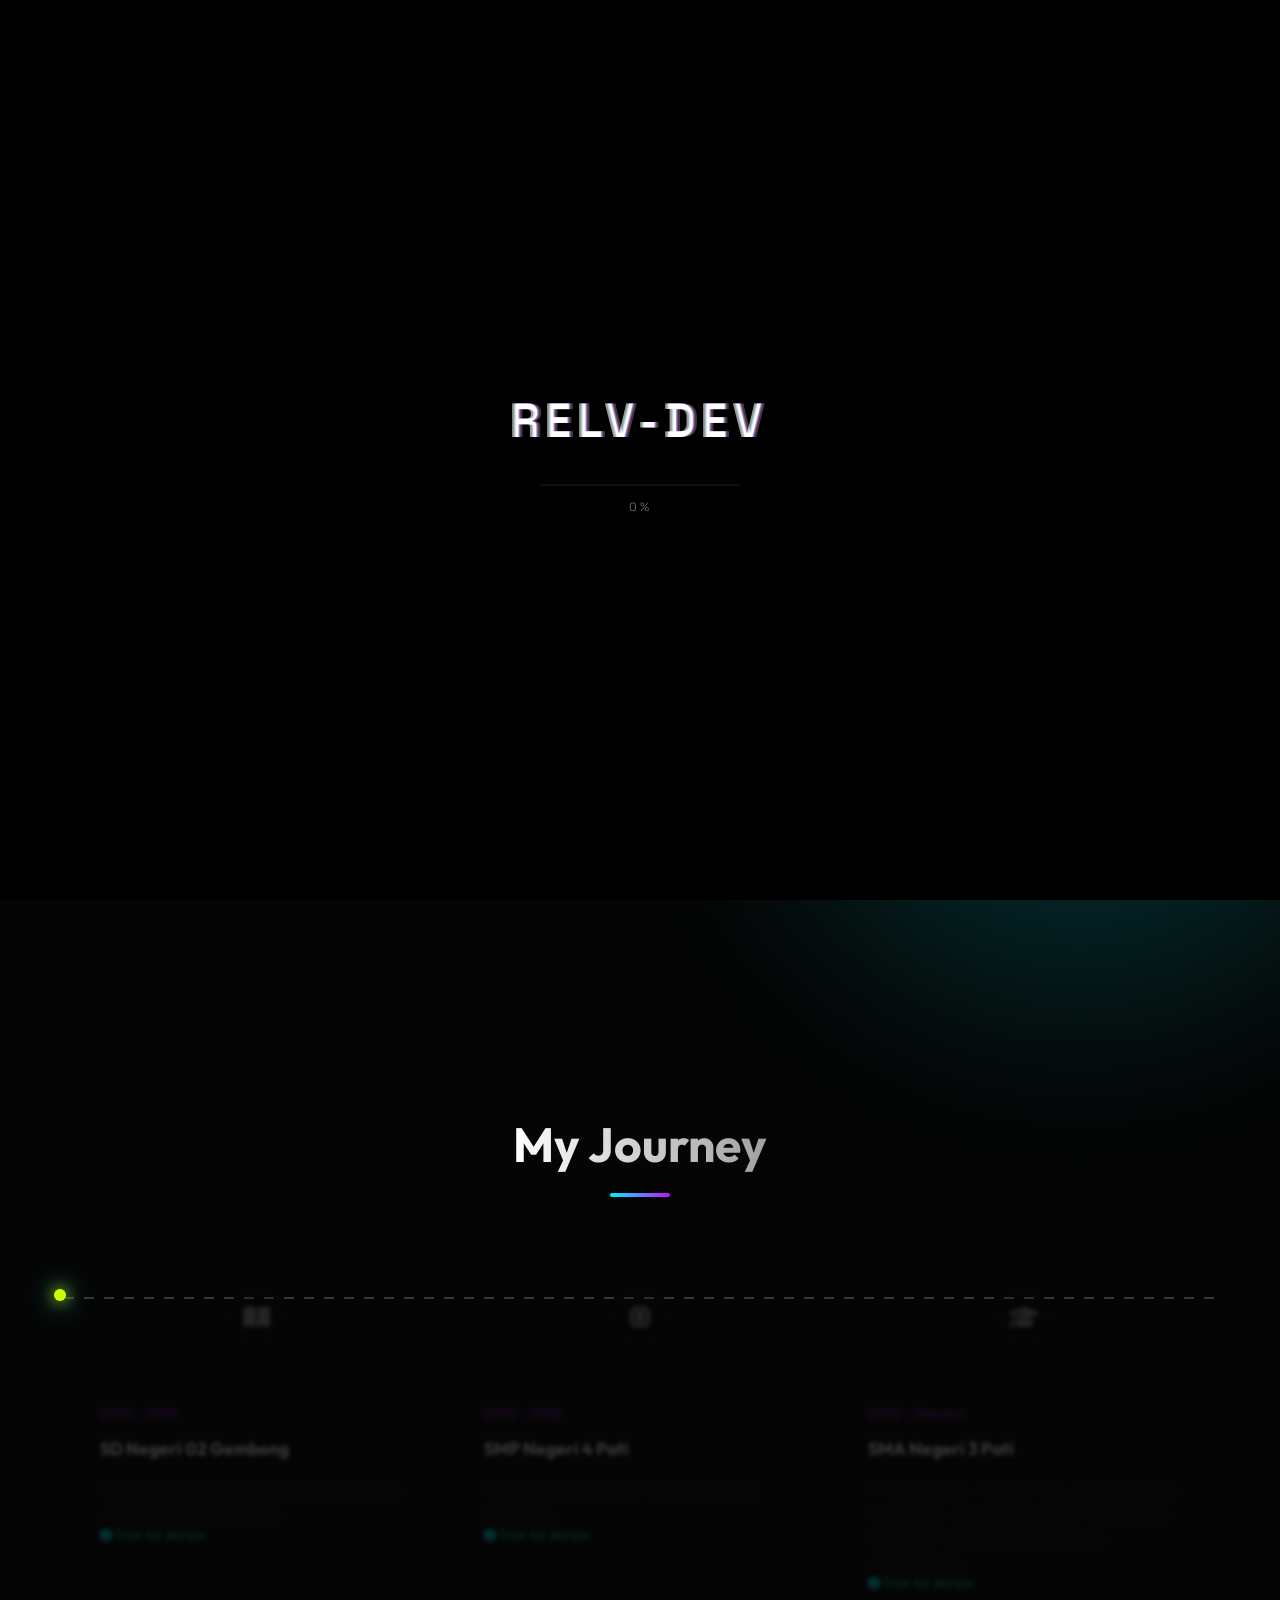
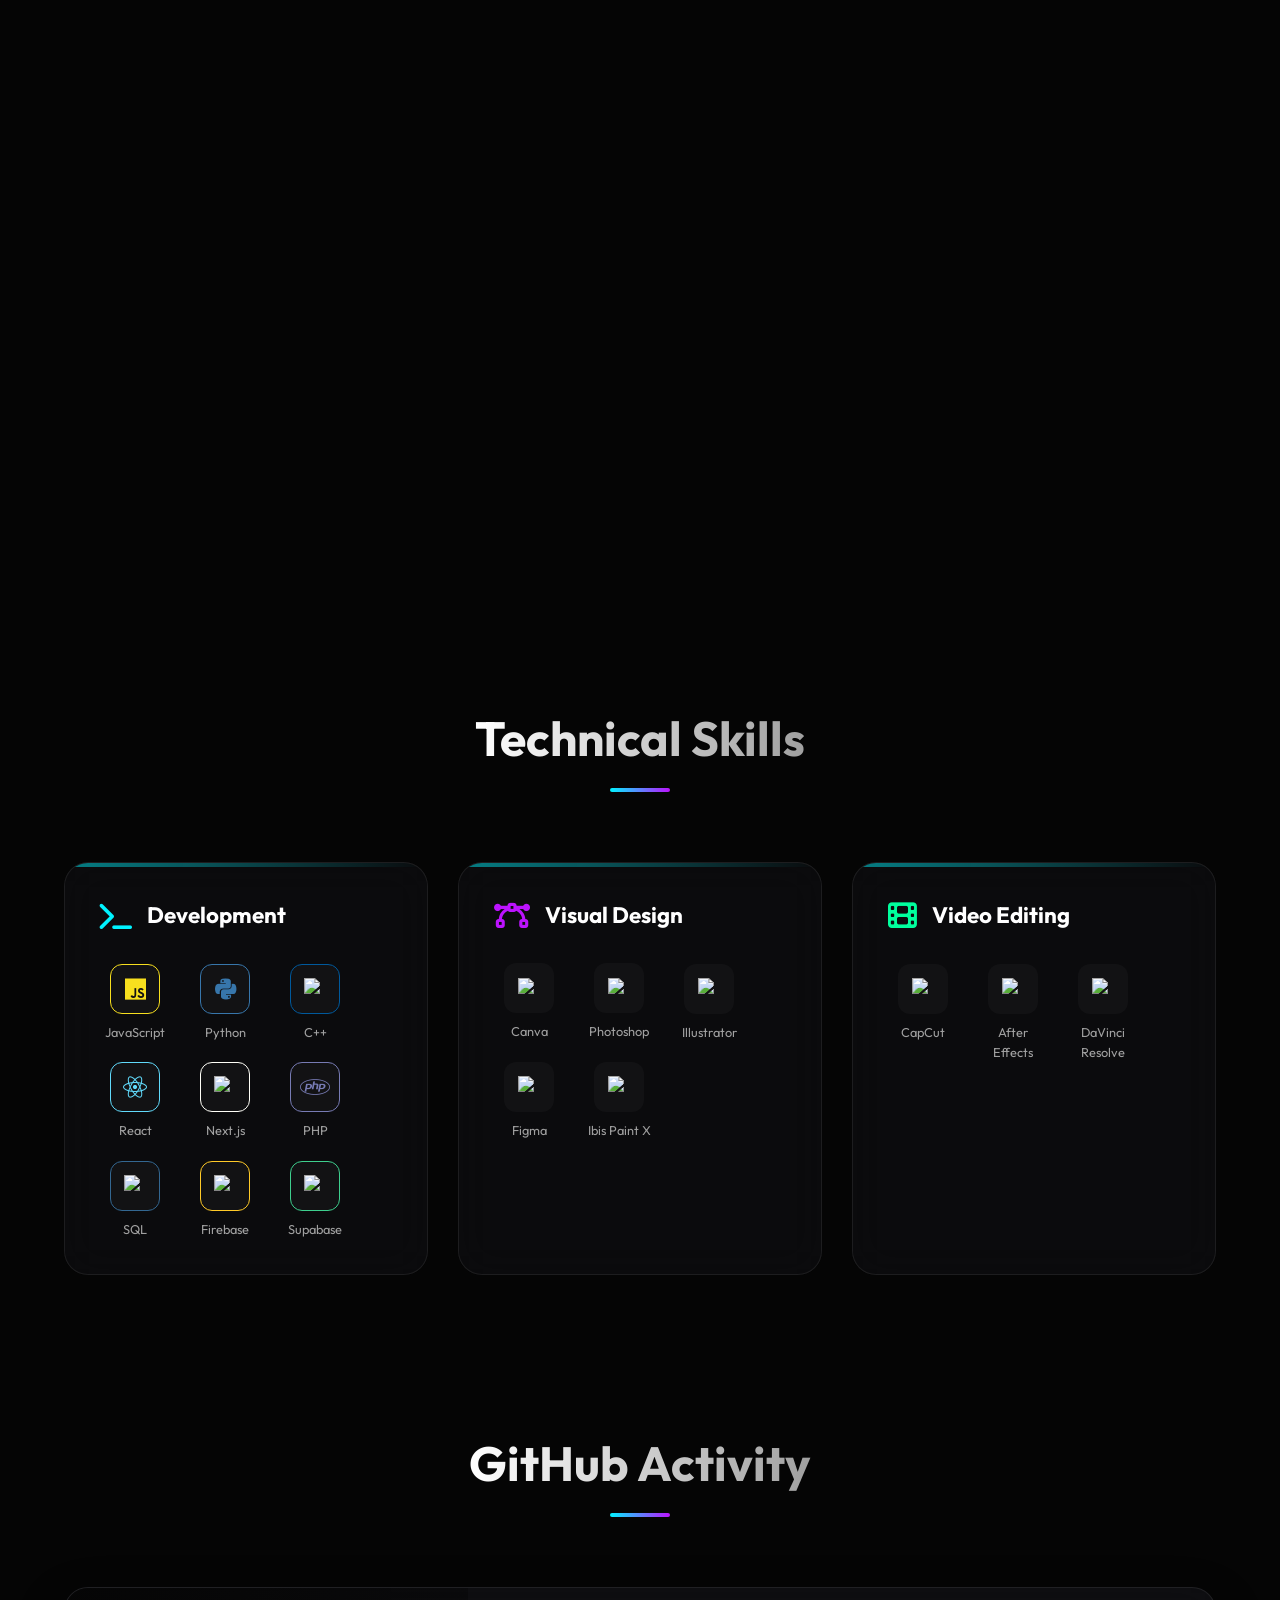
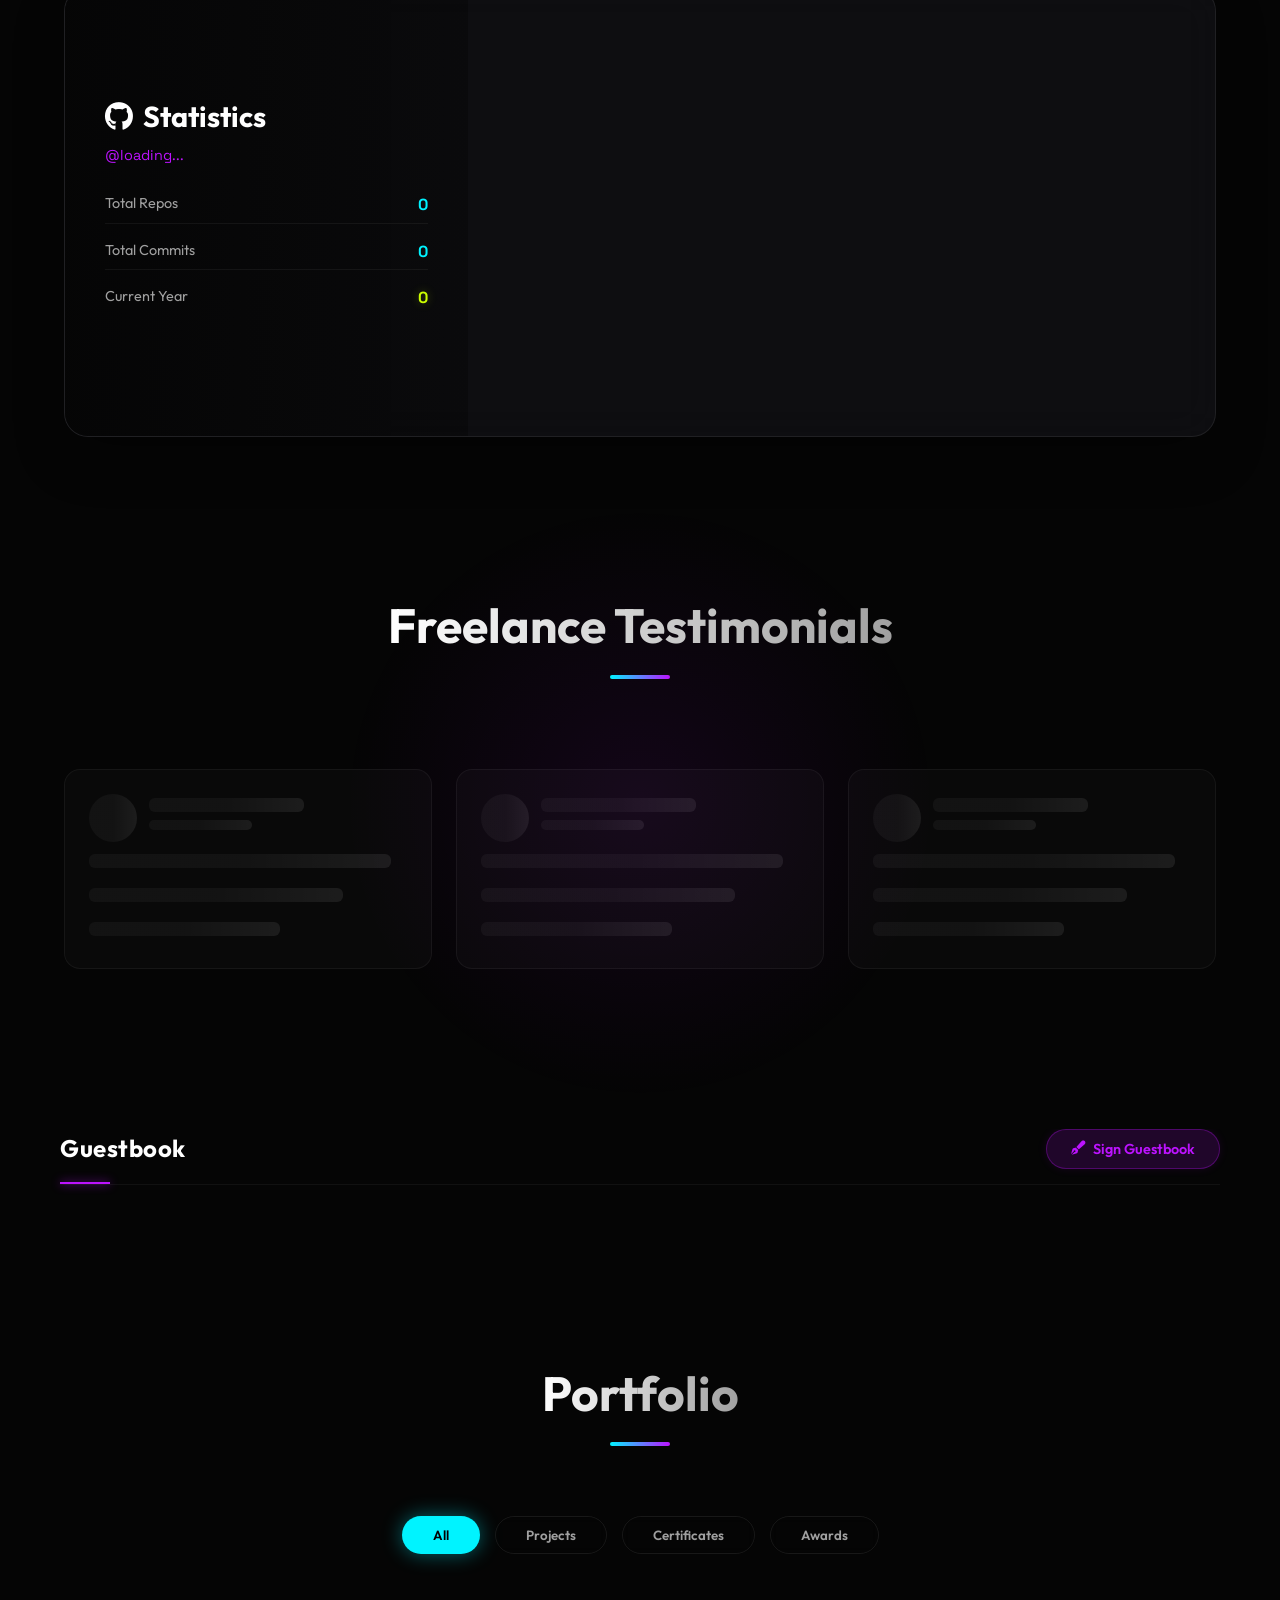
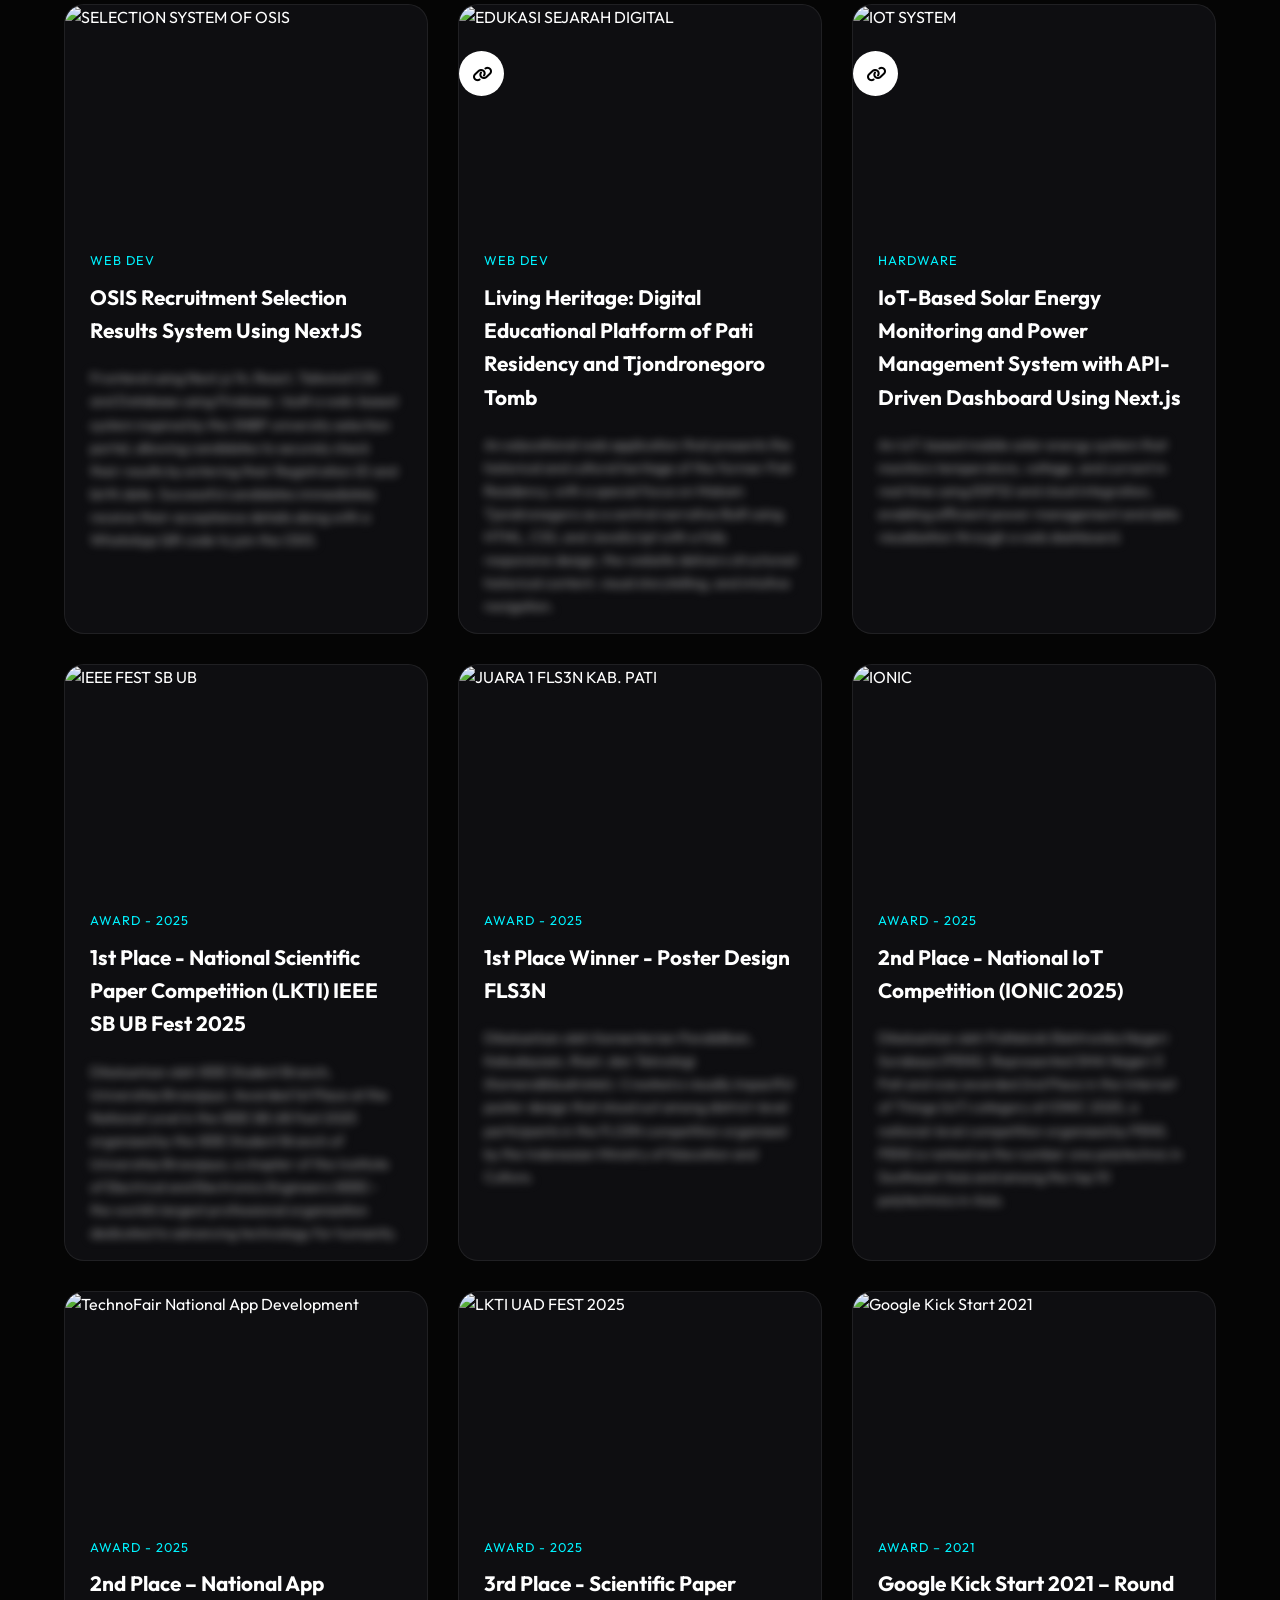
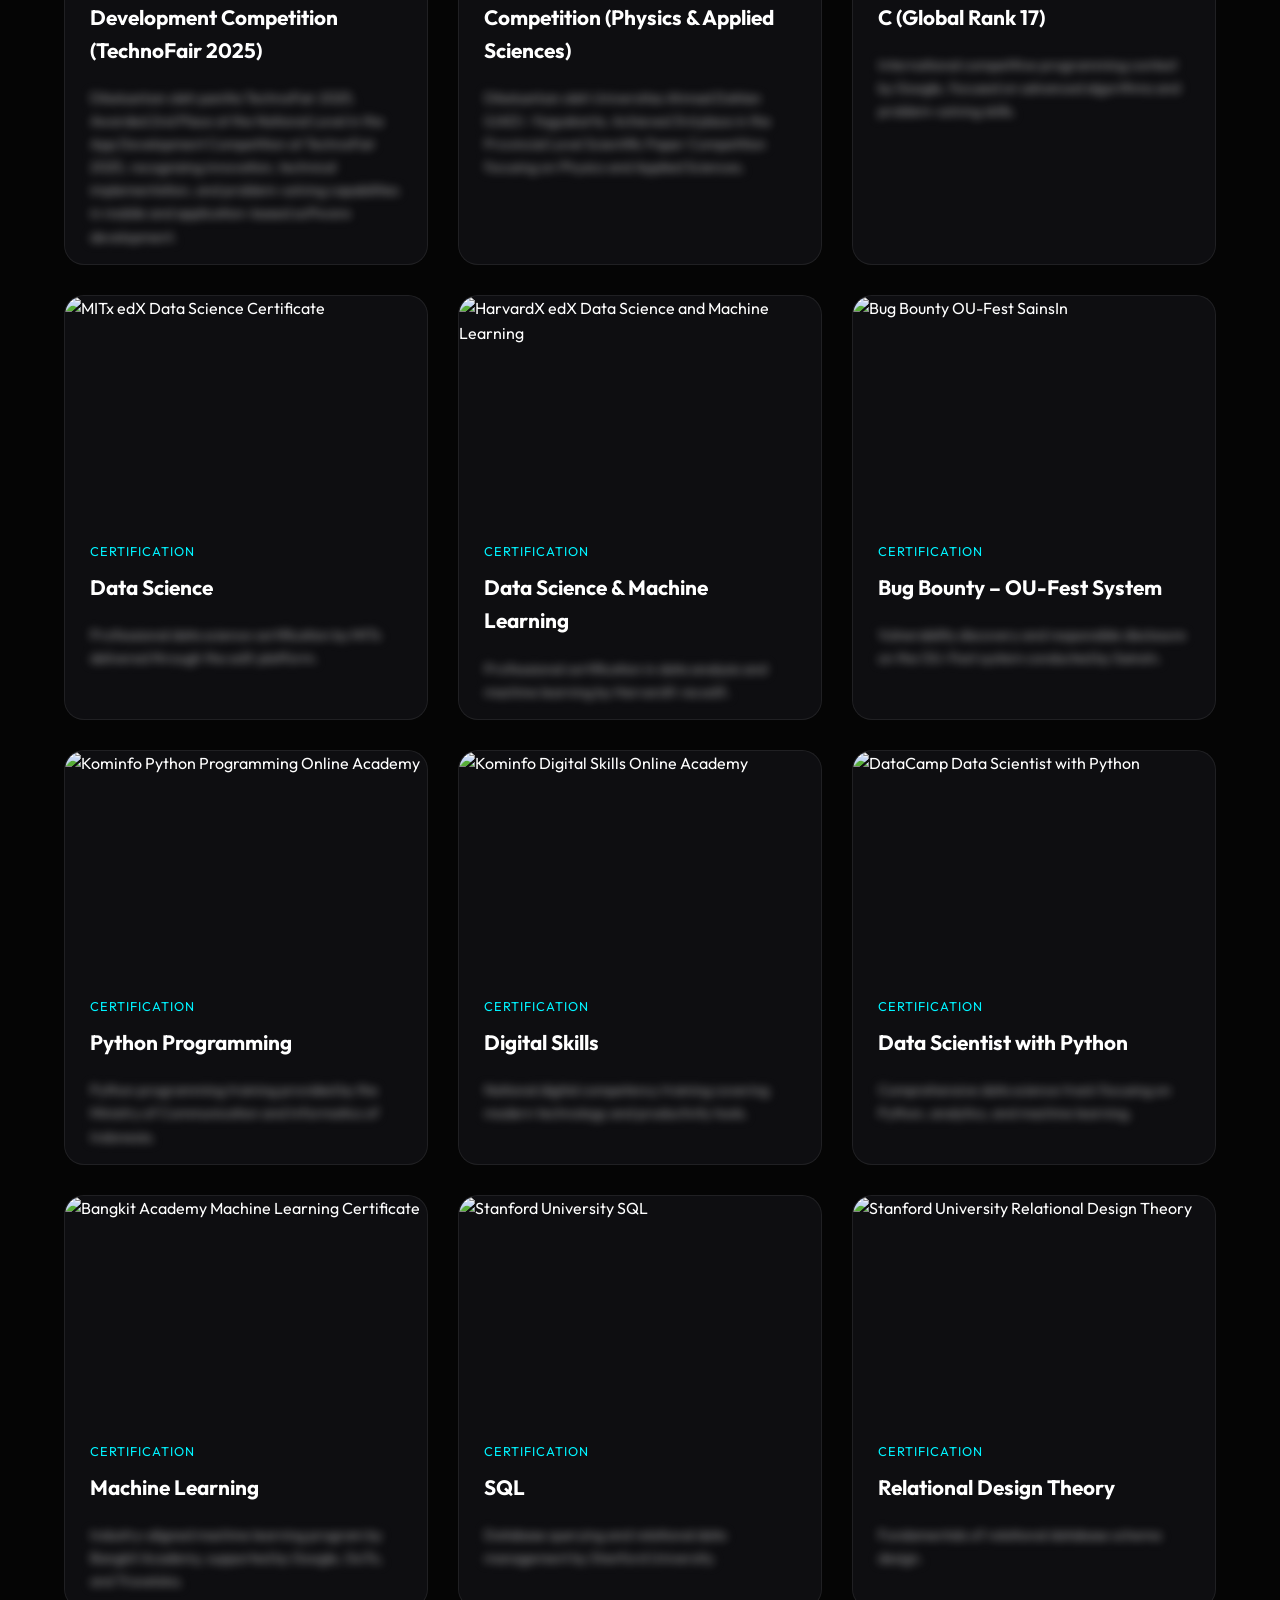
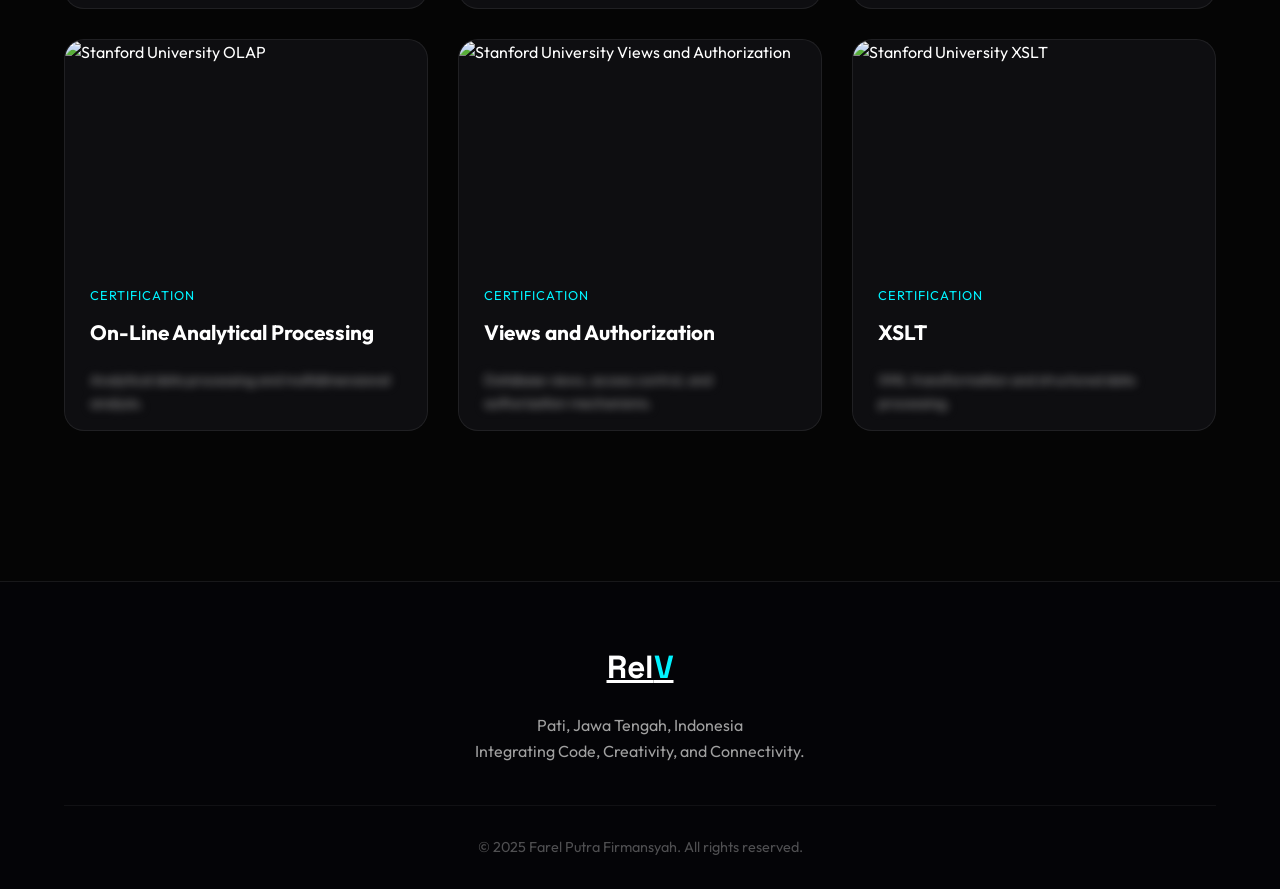
==== commit bf7e2e20: "Update Index.html" ====
--- a/index.html
+++ b/index.html
@@ -304,7 +304,7 @@
       height: 100vh;
     }
     
-    /* --- 1. OPENING ANIMATION (REVISED & FASTER) --- */
+    /* --- 1. OPENING ANIMATION (PREMIUM WITH PARTICLES) --- */
     #preloader {
       position: fixed;
       top: 0;
@@ -317,12 +317,14 @@
       justify-content: center;
       align-items: center;
       flex-direction: column;
-      /* Update: Transisi lebih cepat (0.6s) dan easing lebih dramatis */
-      transition: transform 0.6s cubic-bezier(0.85, 0, 0.15, 1);
+      transition: opacity 0.6s cubic-bezier(0.85, 0, 0.15, 1), transform 0.6s cubic-bezier(0.85, 0, 0.15, 1);
+      overflow: hidden;
     }
     
     #preloader.slide-up {
-      transform: translateY(-100%);
+      opacity: 0;
+      transform: scale(1.05);
+      pointer-events: none;
     }
     
     .loader-content {
@@ -334,14 +336,14 @@
       letter-spacing: 5px;
       text-transform: uppercase;
       overflow: hidden;
+      z-index: 2;
     }
     
     .loader-text {
       position: relative;
       display: inline-block;
       clip-path: inset(0 100% 0 0);
-      /* Update: Animasi text muncul lebih cepat (0.5s) */
-      animation: textSwipeAnim 0.5s cubic-bezier(0.77, 0, 0.175, 1) forwards 0.1s;
+      animation: textSwipeAnim 0.6s cubic-bezier(0.77, 0, 0.175, 1) forwards 0.2s;
     }
     
     .loader-text::before,
@@ -357,26 +359,81 @@
     
     .loader-text::before {
       left: 2px;
-      text-shadow: -1px 0 red;
-      animation: glitch-anim-1 1s infinite linear alternate-reverse;
-      opacity: 0.7;
+      text-shadow: -1px 0 var(--primary);
+      animation: glitch-anim-1 0.8s infinite linear alternate-reverse;
+      opacity: 0.6;
     }
     
     .loader-text::after {
       left: -2px;
-      text-shadow: 1px 0 blue;
-      animation: glitch-anim-2 1.2s infinite linear alternate-reverse;
-      opacity: 0.7;
-    }
-    
+      text-shadow: 1px 0 #bc13fe;
+      animation: glitch-anim-2 1s infinite linear alternate-reverse;
+      opacity: 0.6;
+    }
+    
+    .loader-bar-container {
+      position: relative;
+      width: 200px;
+      height: 2px;
+      margin-top: 24px;
+      background: rgba(255,255,255,0.06);
+      border-radius: 2px;
+      overflow: hidden;
+      z-index: 2;
+    }
+
     .loader-bar {
       width: 0;
+      height: 100%;
+      background: linear-gradient(90deg, var(--primary), #bc13fe, var(--primary));
+      background-size: 200% 100%;
+      border-radius: 2px;
+      box-shadow: 0 0 12px var(--primary), 0 0 24px rgba(0, 243, 255, 0.3);
+      transition: width 0.3s ease-out;
+      animation: loaderBarShimmer 1.5s linear infinite;
+    }
+
+    .loader-percent {
+      font-family: var(--font-mono);
+      font-size: 0.75rem;
+      color: rgba(255,255,255,0.4);
+      margin-top: 12px;
+      letter-spacing: 3px;
+      z-index: 2;
+    }
+
+    /* Preloader Particles */
+    .preloader-particles {
+      position: absolute;
+      top: 0; left: 0;
+      width: 100%; height: 100%;
+      pointer-events: none;
+      z-index: 1;
+    }
+
+    .preloader-particle {
+      position: absolute;
+      width: 2px;
       height: 2px;
       background: var(--primary);
-      margin-top: 20px;
-      box-shadow: 0 0 10px var(--primary);
-      /* Update: Loading bar lebih cepat (0.8s) */
-      animation: loadBar 0.8s ease-in-out forwards 0.4s;
+      border-radius: 50%;
+      opacity: 0;
+      animation: particleFloat 3s ease-in-out infinite;
+    }
+
+    .preloader-particle:nth-child(odd) {
+      background: #bc13fe;
+    }
+
+    @keyframes particleFloat {
+      0% { opacity: 0; transform: translateY(100vh) scale(0); }
+      30% { opacity: 0.8; }
+      100% { opacity: 0; transform: translateY(-20vh) scale(1.5); }
+    }
+
+    @keyframes loaderBarShimmer {
+      0% { background-position: 200% 0; }
+      100% { background-position: -200% 0; }
     }
     
     /* Keyframes Opening */
@@ -385,7 +442,6 @@
         clip-path: inset(0 100% 0 0);
         transform: translateX(-20px);
       }
-      
       100% {
         clip-path: inset(0 0 0 0);
         transform: translateX(0);
@@ -393,33 +449,13 @@
     }
     
     @keyframes glitch-anim-1 {
-      0% {
-        clip-path: inset(20% 0 80% 0);
-      }
-      
-      100% {
-        clip-path: inset(30% 0 20% 0);
-      }
+      0% { clip-path: inset(20% 0 80% 0); }
+      100% { clip-path: inset(30% 0 20% 0); }
     }
     
     @keyframes glitch-anim-2 {
-      0% {
-        clip-path: inset(10% 0 60% 0);
-      }
-      
-      100% {
-        clip-path: inset(0% 0 80% 0);
-      }
-    }
-    
-    @keyframes loadBar {
-      0% {
-        width: 0;
-      }
-      
-      100% {
-        width: 200px;
-      }
+      0% { clip-path: inset(10% 0 60% 0); }
+      100% { clip-path: inset(0% 0 80% 0); }
     }
     
     /* --- BACKGROUND ELEMENTS --- */
@@ -701,18 +737,53 @@
       font-weight: 600;
       color: var(--secondary);
       margin-bottom: 25px;
-      height: 40px;
+      min-height: 40px;
       display: flex;
       align-items: center;
+    }
+
+    .typing-text {
+      background: linear-gradient(135deg, var(--primary), #bc13fe);
+      -webkit-background-clip: text;
+      -webkit-text-fill-color: transparent;
+      background-clip: text;
+    }
+
+    .typing-char {
+      display: inline-block;
+      opacity: 0;
+      transform: translateY(8px) scale(0.8);
+      animation: charReveal 0.3s cubic-bezier(0.16, 1, 0.3, 1) forwards;
+    }
+
+    .typing-char.deleting {
+      animation: charDelete 0.15s cubic-bezier(0.55, 0.085, 0.68, 0.53) forwards;
+    }
+
+    @keyframes charReveal {
+      0% { opacity: 0; transform: translateY(8px) scale(0.8); filter: blur(4px); }
+      100% { opacity: 1; transform: translateY(0) scale(1); filter: blur(0); }
+    }
+
+    @keyframes charDelete {
+      0% { opacity: 1; transform: translateY(0) scale(1); filter: blur(0); }
+      100% { opacity: 0; transform: translateY(-8px) scale(0.6); filter: blur(4px); }
     }
     
     .cursor {
       display: inline-block;
       width: 3px;
       height: 30px;
-      background-color: var(--secondary);
+      background: linear-gradient(180deg, var(--primary), #bc13fe);
       margin-left: 5px;
-      animation: blink 1s infinite;
+      animation: cursorBlink 1s ease-in-out infinite;
+      border-radius: 2px;
+      box-shadow: 0 0 8px rgba(0, 243, 255, 0.5);
+    }
+
+    @keyframes cursorBlink {
+      0%, 100% { opacity: 1; box-shadow: 0 0 8px rgba(0, 243, 255, 0.5); }
+      50% { opacity: 0.2; box-shadow: 0 0 2px rgba(0, 243, 255, 0.2); }
     }
     
     .text-reveal-anim {
@@ -2432,27 +2503,30 @@
       display: flex;
       justify-content: center;
       align-items: center;
-      gap: 8px;
+      gap: 6px;
       margin-top: 50px;
-      flex-wrap: wrap;
+      flex-wrap: nowrap;
+      padding: 0 10px;
     }
 
     .pagination-btn {
-      width: 42px;
-      height: 42px;
-      border-radius: 12px;
+      min-width: 38px;
+      height: 38px;
+      border-radius: 10px;
       background: rgba(255, 255, 255, 0.04);
       backdrop-filter: blur(10px);
       border: 1px solid var(--glass-border);
       color: var(--text-muted);
       font-family: var(--font-mono);
-      font-size: 0.9rem;
+      font-size: 0.85rem;
       font-weight: 600;
       display: flex;
       align-items: center;
       justify-content: center;
       transition: all 0.3s cubic-bezier(0.175, 0.885, 0.32, 1.275);
       cursor: pointer;
+      flex-shrink: 0;
+      padding: 0 4px;
     }
 
     .pagination-btn:hover:not(.disabled):not(.active) {
@@ -2476,8 +2550,89 @@
     }
 
     .pagination-btn.nav-arrow {
+      min-width: 40px;
+      width: 40px;
+      font-size: 0.9rem;
+      background: rgba(0, 243, 255, 0.08);
+      border-color: rgba(0, 243, 255, 0.2);
+    }
+
+    .pagination-btn.nav-arrow:hover:not(.disabled) {
+      background: rgba(0, 243, 255, 0.15);
+      border-color: rgba(0, 243, 255, 0.4);
+      color: var(--primary);
+    }
+
+    .pagination-info {
+      font-family: var(--font-mono);
+      font-size: 0.75rem;
+      color: var(--text-muted);
+      margin: 0 4px;
+      white-space: nowrap;
+      opacity: 0.7;
+    }
+
+    /* Mobile pagination compact */
+    @media (max-width: 480px) {
+      .pagination-controls {
+        gap: 4px;
+        padding: 0 5px;
+      }
+      .pagination-btn {
+        min-width: 34px;
+        height: 34px;
+        font-size: 0.8rem;
+        border-radius: 8px;
+      }
+      .pagination-btn.nav-arrow {
+        min-width: 36px;
+        width: 36px;
+      }
+    }
+
+    /* --- SKELETON LOADING --- */
+    .skeleton {
+      background: linear-gradient(90deg, rgba(255,255,255,0.04) 25%, rgba(255,255,255,0.08) 50%, rgba(255,255,255,0.04) 75%);
+      background-size: 200% 100%;
+      animation: skeletonShimmer 1.5s ease-in-out infinite;
+      border-radius: 12px;
+    }
+
+    @keyframes skeletonShimmer {
+      0% { background-position: 200% 0; }
+      100% { background-position: -200% 0; }
+    }
+
+    .skeleton-card {
+      height: 280px;
+      border-radius: 16px;
+      border: 1px solid rgba(255,255,255,0.05);
+    }
+
+    .skeleton-text {
+      height: 14px;
+      border-radius: 6px;
+      margin-bottom: 8px;
+    }
+
+    .skeleton-text.short { width: 60%; }
+    .skeleton-text.medium { width: 80%; }
+    .skeleton-text.long { width: 95%; }
+
+    .skeleton-avatar {
       width: 48px;
-      font-size: 1rem;
+      height: 48px;
+      border-radius: 50%;
+    }
+
+    .skeleton-testimonial {
+      display: flex;
+      flex-direction: column;
+      gap: 12px;
+      padding: 24px;
+      background: rgba(255,255,255,0.02);
+      border: 1px solid rgba(255,255,255,0.05);
+      border-radius: 16px;
     }
 
     /* --- TESTIMONIAL SECTION --- */
@@ -3318,10 +3473,14 @@
 
 <body class="no-scroll">
   <div id="preloader">
+    <div class="preloader-particles" id="preloaderParticles"></div>
     <div class="loader-content">
       <div class="loader-text" data-text="RELV-DEV">RELV-DEV</div>
     </div>
-    <div class="loader-bar"></div>
+    <div class="loader-bar-container">
+      <div class="loader-bar" id="loaderBar"></div>
+    </div>
+    <div class="loader-percent" id="loaderPercent">0%</div>
   </div>
   
   <div class="cursor-bulb" id="cursorBulb"></div>
@@ -3583,7 +3742,43 @@
 
     <div class="testimonials-grid-container" data-aos="fade-up">
       <div class="testimonials-grid" id="testimonialGrid">
-        <!-- Injected dynamically by JS -->
+        <!-- Skeleton Loading Placeholders -->
+        <div class="skeleton-testimonial skeleton" id="skelTestimonial1">
+          <div style="display:flex;gap:12px;align-items:center">
+            <div class="skeleton skeleton-avatar"></div>
+            <div style="flex:1">
+              <div class="skeleton skeleton-text short"></div>
+              <div class="skeleton skeleton-text" style="width:40%;height:10px"></div>
+            </div>
+          </div>
+          <div class="skeleton skeleton-text long"></div>
+          <div class="skeleton skeleton-text medium"></div>
+          <div class="skeleton skeleton-text short"></div>
+        </div>
+        <div class="skeleton-testimonial skeleton" id="skelTestimonial2">
+          <div style="display:flex;gap:12px;align-items:center">
+            <div class="skeleton skeleton-avatar"></div>
+            <div style="flex:1">
+              <div class="skeleton skeleton-text short"></div>
+              <div class="skeleton skeleton-text" style="width:40%;height:10px"></div>
+            </div>
+          </div>
+          <div class="skeleton skeleton-text long"></div>
+          <div class="skeleton skeleton-text medium"></div>
+          <div class="skeleton skeleton-text short"></div>
+        </div>
+        <div class="skeleton-testimonial skeleton" id="skelTestimonial3">
+          <div style="display:flex;gap:12px;align-items:center">
+            <div class="skeleton skeleton-avatar"></div>
+            <div style="flex:1">
+              <div class="skeleton skeleton-text short"></div>
+              <div class="skeleton skeleton-text" style="width:40%;height:10px"></div>
+            </div>
+          </div>
+          <div class="skeleton skeleton-text long"></div>
+          <div class="skeleton skeleton-text medium"></div>
+          <div class="skeleton skeleton-text short"></div>
+        </div>
       </div>
       <div class="testimonials-pagination" id="testimonialPagination">
         <!-- Injected dynamically by JS -->
@@ -4128,27 +4323,74 @@
       offset: 50
     });
     
-    // --- 1. PRELOADER LOGIC (SUPER FAST & SNAPPY) ---
-    // Kita menggunakan DOMContentLoaded agar tidak menunggu semua gambar dimuat
-    // Timer diset maksimal untuk memastikan preloader hilang cepat
-    document.addEventListener("DOMContentLoaded", () => {
+    // --- 1. PRELOADER LOGIC (PREMIUM WITH PARTICLES & PROGRESS) ---
+    (function initPreloader() {
       const preloader = document.getElementById('preloader');
+      const loaderBar = document.getElementById('loaderBar');
+      const loaderPercent = document.getElementById('loaderPercent');
+      const particlesContainer = document.getElementById('preloaderParticles');
       const body = document.body;
-      
-      // Waktu tunggu minimal untuk estetika animasi, tapi cepat
-      // Total waktu: 2000ms (2 detik) dari mulai load sampai hilang
-      setTimeout(() => {
+
+      // Generate floating particles
+      for (let i = 0; i < 20; i++) {
+        const p = document.createElement('div');
+        p.className = 'preloader-particle';
+        p.style.left = Math.random() * 100 + '%';
+        p.style.animationDelay = Math.random() * 3 + 's';
+        p.style.animationDuration = (2 + Math.random() * 2) + 's';
+        p.style.width = p.style.height = (1 + Math.random() * 3) + 'px';
+        particlesContainer.appendChild(p);
+      }
+
+      // Simulated progress that syncs with actual page load
+      let progress = 0;
+      let targetProgress = 30; // Start with 30% from DOM
+      let isDone = false;
+
+      function updateProgress() {
+        if (isDone) return;
+        progress += (targetProgress - progress) * 0.1;
+        const rounded = Math.min(Math.round(progress), 100);
+        loaderBar.style.width = rounded + '%';
+        loaderPercent.textContent = rounded + '%';
+
+        if (rounded >= 100) {
+          isDone = true;
+          setTimeout(dismissPreloader, 200);
+          return;
+        }
+        requestAnimationFrame(updateProgress);
+      }
+
+      function dismissPreloader() {
         preloader.classList.add('slide-up');
         body.classList.remove('no-scroll');
-        
-        // Cleanup DOM
         setTimeout(() => {
           preloader.style.display = 'none';
-          // Initialize 3D GitHub AFTER preloader is done
           initGithub3D();
-        }, 600); // Sesuai durasi CSS transition preloader
-      }, 2000);
-    });
+        }, 600);
+      }
+
+      // Start progress animation
+      requestAnimationFrame(updateProgress);
+
+      // Bump progress on DOMContentLoaded
+      document.addEventListener('DOMContentLoaded', () => {
+        targetProgress = 70;
+      });
+
+      // Bump to 100% on full window load
+      window.addEventListener('load', () => {
+        targetProgress = 100;
+      });
+
+      // Safety fallback: dismiss after 3s max
+      setTimeout(() => {
+        if (!isDone) {
+          targetProgress = 100;
+        }
+      }, 3000);
+    })();
     
     //BOT AI
     document.addEventListener('DOMContentLoaded', () => {
@@ -4381,46 +4623,65 @@
       });
     });
     
-    // --- Typing Animation ---
-    const words = [" Tech Enthusiast", " Developer", " Visual Designer"];
-    let i = 0;
-    let timer;
-    
-    function typingEffect() {
-      let word = words[i].split("");
-      let loopTyping = function() {
-        if (word.length > 0) {
-          document.querySelector('.typing-text').innerHTML += word.shift();
-        } else {
-          setTimeout(deletingEffect, 2000);
-          return false;
+    // --- Typing Animation (Smooth Character-by-Character with CSS) ---
+    const words = ["Tech Enthusiast", "Developer", "Visual Designer"];
+    let wordIndex = 0;
+    const typingEl = document.querySelector('.typing-text');
+    
+    function typeWord(word, callback) {
+      typingEl.innerHTML = '';
+      const chars = word.split('');
+      let charIdx = 0;
+
+      function addChar() {
+        if (charIdx >= chars.length) {
+          setTimeout(callback, 2000);
+          return;
         }
-        timer = setTimeout(loopTyping, 100 + Math.random() * 50);
-      };
-      loopTyping();
-    }
-    
-    function deletingEffect() {
-      let word = words[i].split("");
-      let loopDeleting = function() {
-        if (word.length > 0) {
-          word.pop();
-          document.querySelector('.typing-text').innerHTML = word.join("");
-        } else {
-          if (words.length > (i + 1)) {
-            i++;
-          } else {
-            i = 0;
+        const span = document.createElement('span');
+        span.className = 'typing-char';
+        span.textContent = chars[charIdx] === ' ' ? '\u00A0' : chars[charIdx];
+        span.style.animationDelay = '0s';
+        typingEl.appendChild(span);
+        charIdx++;
+        setTimeout(addChar, 70 + Math.random() * 40);
+      }
+      addChar();
+    }
+
+    function deleteWord(callback) {
+      const charSpans = typingEl.querySelectorAll('.typing-char');
+      let idx = charSpans.length - 1;
+
+      function removeChar() {
+        if (idx < 0) {
+          typingEl.innerHTML = '';
+          setTimeout(callback, 300);
+          return;
+        }
+        charSpans[idx].classList.add('deleting');
+        const currentIdx = idx;
+        setTimeout(() => {
+          if (charSpans[currentIdx] && charSpans[currentIdx].parentNode) {
+            charSpans[currentIdx].remove();
           }
-          typingEffect();
-          return false;
-        }
-        timer = setTimeout(loopDeleting, 50);
-      };
-      loopDeleting();
-    }
-    
-    typingEffect();
+        }, 150);
+        idx--;
+        setTimeout(removeChar, 40);
+      }
+      removeChar();
+    }
+
+    function typingLoop() {
+      typeWord(words[wordIndex], () => {
+        deleteWord(() => {
+          wordIndex = (wordIndex + 1) % words.length;
+          typingLoop();
+        });
+      });
+    }
+
+    typingLoop();
     
     // --- Navbar Logic ---
     const menuToggle = document.querySelector('.menu-toggle');
@@ -4658,18 +4919,34 @@
         return;
       }
 
-      // Calculate sliding window range (max 5 page buttons)
-      const groupIndex = Math.floor((currentPage - 1) / 5);
-      const startPage = groupIndex * 5 + 1;
-      const endPage = Math.min(startPage + 4, totalPages);
-
-      let html = `<button class="pagination-btn nav-arrow ${currentPage === 1 ? 'disabled' : ''}" data-page="prev"><i class="fas fa-chevron-left"></i></button>`;
-      
+      // Adaptive window: show max 3 pages on mobile, 5 on desktop
+      const isMobile = window.innerWidth <= 480;
+      const maxVisible = isMobile ? 3 : 5;
+
+      // Calculate visible range centered on current page
+      let startPage = Math.max(1, currentPage - Math.floor(maxVisible / 2));
+      let endPage = Math.min(totalPages, startPage + maxVisible - 1);
+      startPage = Math.max(1, endPage - maxVisible + 1);
+
+      let html = `<button class="pagination-btn nav-arrow ${currentPage === 1 ? 'disabled' : ''}" data-page="prev" aria-label="Previous"><i class="fas fa-chevron-left"></i></button>`;
+      
+      // First page + ellipsis
+      if (startPage > 1) {
+        html += `<button class="pagination-btn" data-page="1">1</button>`;
+        if (startPage > 2) html += `<span class="pagination-info">…</span>`;
+      }
+
       for (let i = startPage; i <= endPage; i++) {
         html += `<button class="pagination-btn ${i === currentPage ? 'active' : ''}" data-page="${i}">${i}</button>`;
       }
       
-      html += `<button class="pagination-btn nav-arrow ${currentPage === totalPages ? 'disabled' : ''}" data-page="next"><i class="fas fa-chevron-right"></i></button>`;
+      // Last page + ellipsis
+      if (endPage < totalPages) {
+        if (endPage < totalPages - 1) html += `<span class="pagination-info">…</span>`;
+        html += `<button class="pagination-btn" data-page="${totalPages}">${totalPages}</button>`;
+      }
+
+      html += `<button class="pagination-btn nav-arrow ${currentPage === totalPages ? 'disabled' : ''}" data-page="next" aria-label="Next"><i class="fas fa-chevron-right"></i></button>`;
       
       container.innerHTML = html;
       
@@ -4721,6 +4998,11 @@
     const SUPABASE_URL = 'https://srkisngeashoaeiwazcr.supabase.co';
     const SUPABASE_ANON_KEY = 'eyJhbGciOiJIUzI1NiIsInR5cCI6IkpXVCJ9.eyJpc3MiOiJzdXBhYmFzZSIsInJlZiI6InNya2lzbmdlYXNob2FlaXdhemNyIiwicm9sZSI6ImFub24iLCJpYXQiOjE3ODA4MjM4NDcsImV4cCI6MjA5NjM5OTg0N30.85xq9c1lbpPrNOBSm8pSZNqwdv2pTh-MWgJtFunC6wI';
 
+    // Singleton Supabase Client - prevents "Multiple GoTrueClient instances" warning
+    const supabaseClient = (SUPABASE_URL !== 'YOUR_SUPABASE_URL')
+      ? window.supabase.createClient(SUPABASE_URL, SUPABASE_ANON_KEY)
+      : null;
+
     let allTestimonials = [];
     let currentTestimonialPage = 1;
     const TESTIMONIALS_PER_PAGE = 3;
@@ -4747,7 +5029,7 @@
 
     async function loadTestimonials() {
       try {
-        const supabase = window.supabase.createClient(SUPABASE_URL, SUPABASE_ANON_KEY);
+        const supabase = supabaseClient;
         const { data, error } = await supabase
           .from('testimonials')
           .select('*')
@@ -5048,7 +5330,7 @@
 
     async function loadGuestbook() {
       try {
-        const supabase = window.supabase.createClient(SUPABASE_URL, SUPABASE_ANON_KEY);
+        const supabase = supabaseClient;
         const { data, error } = await supabase
           .from('guestbook')
           .select('*')
@@ -5249,7 +5531,7 @@
         guestbookSubmitBtn.innerHTML = '<span>Mengirim...</span>';
 
         try {
-          const supabase = window.supabase.createClient(SUPABASE_URL, SUPABASE_ANON_KEY);
+          const supabase = supabaseClient;
           const { error } = await supabase
             .from('guestbook')
             .insert([{ name, message, rating: parseInt(guestbookRatingInput.value, 10), is_approved: false }]);
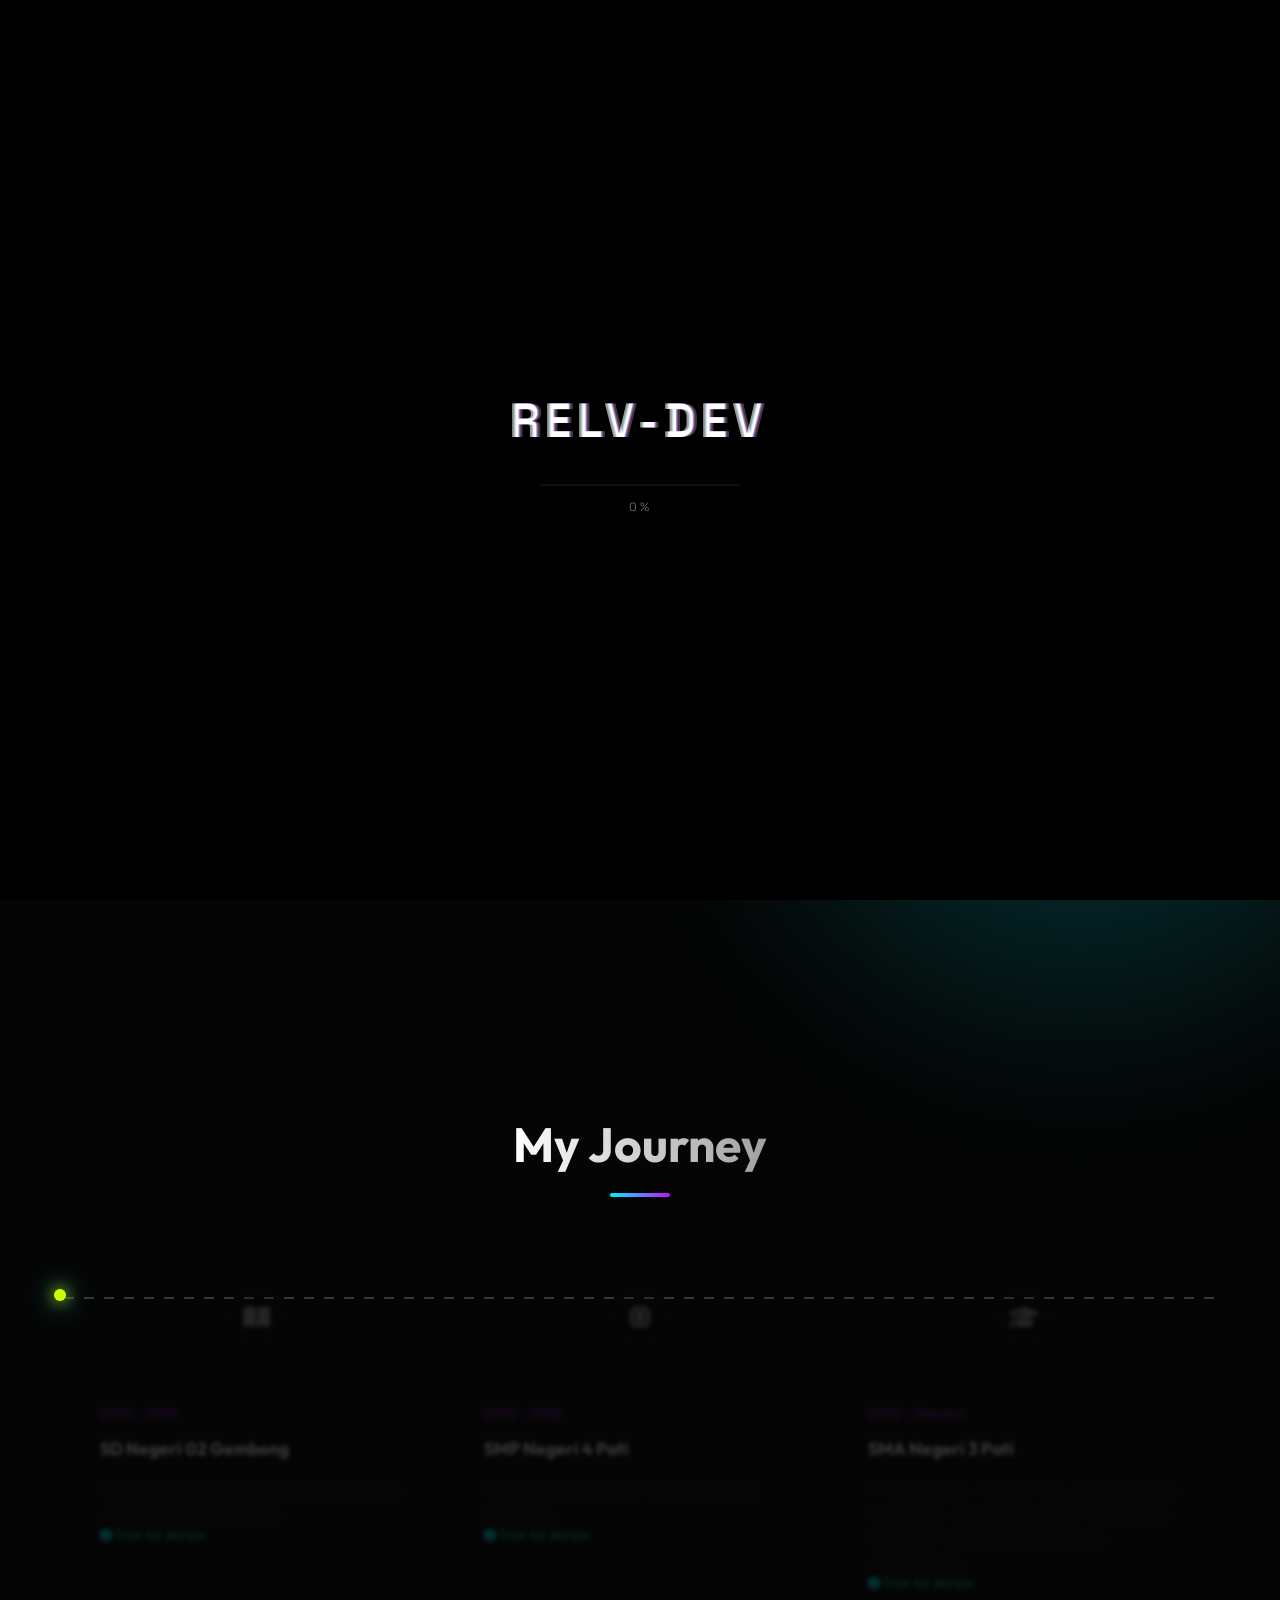
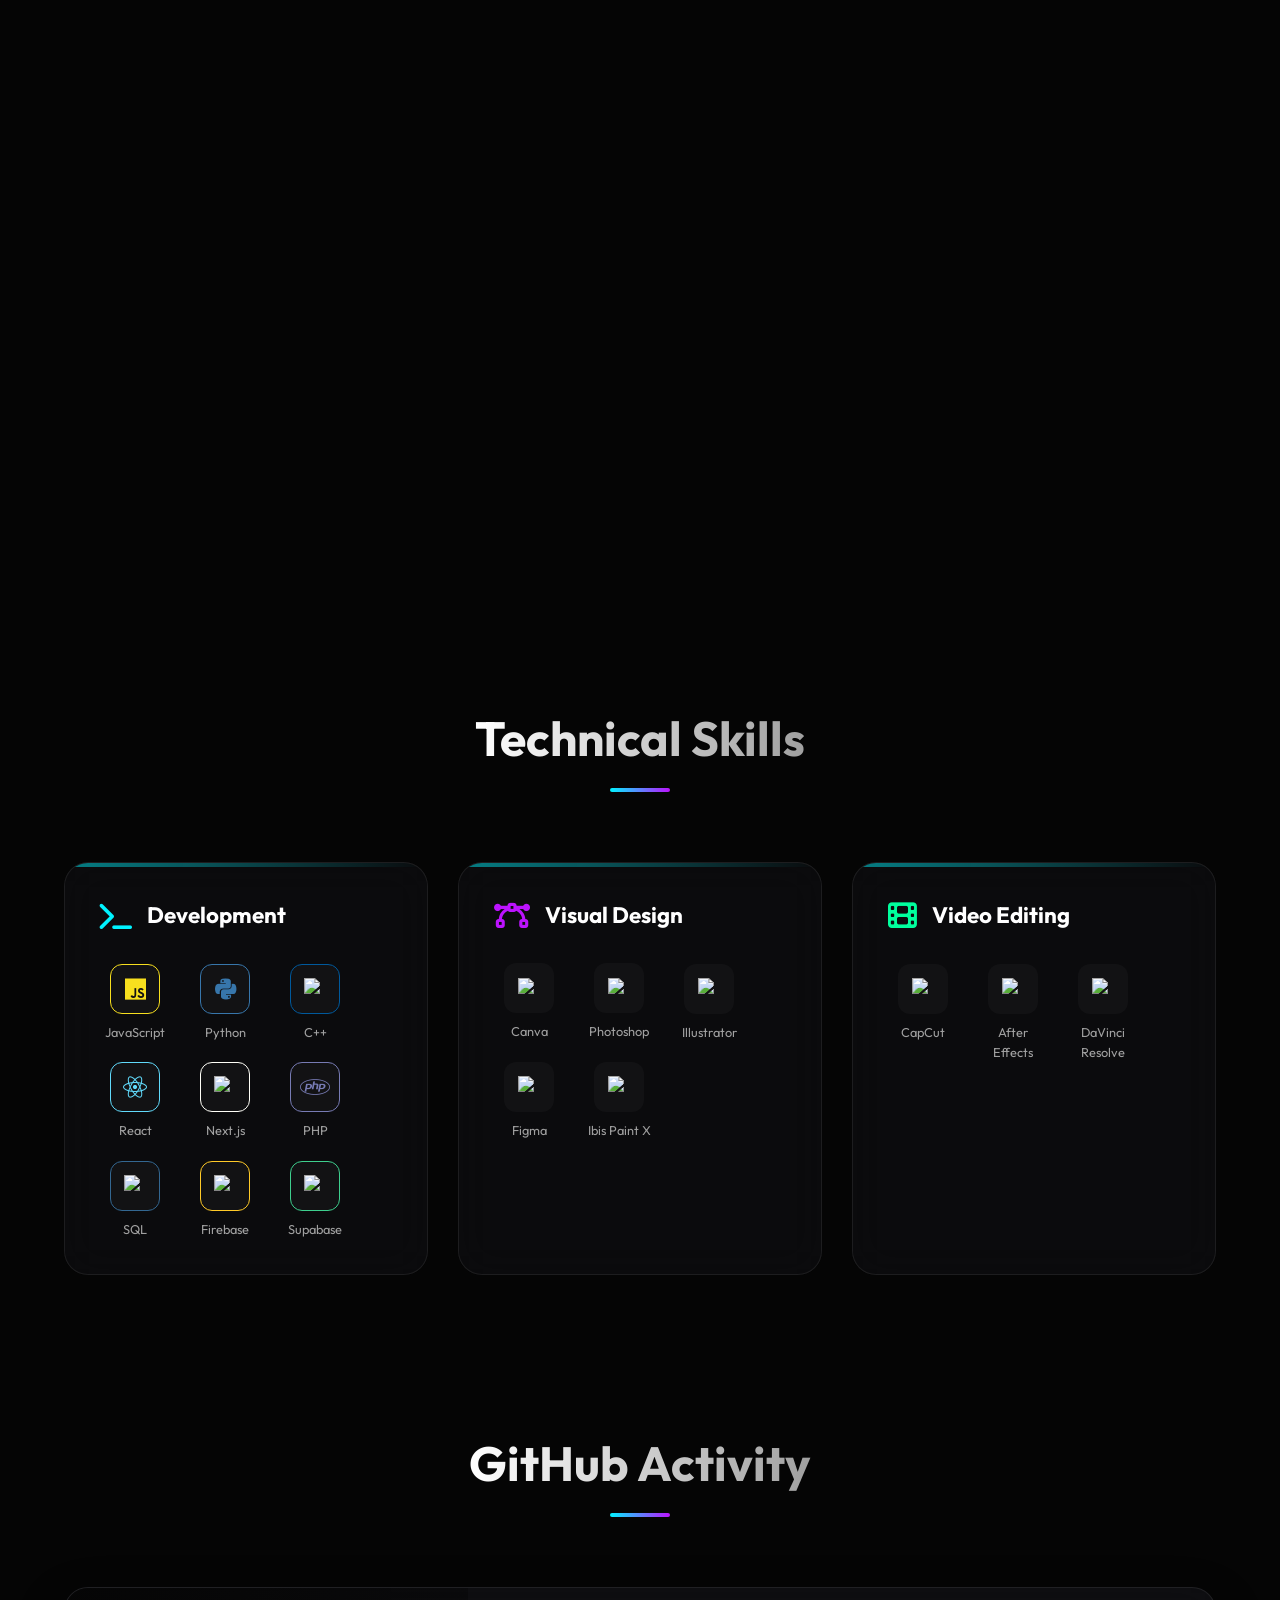
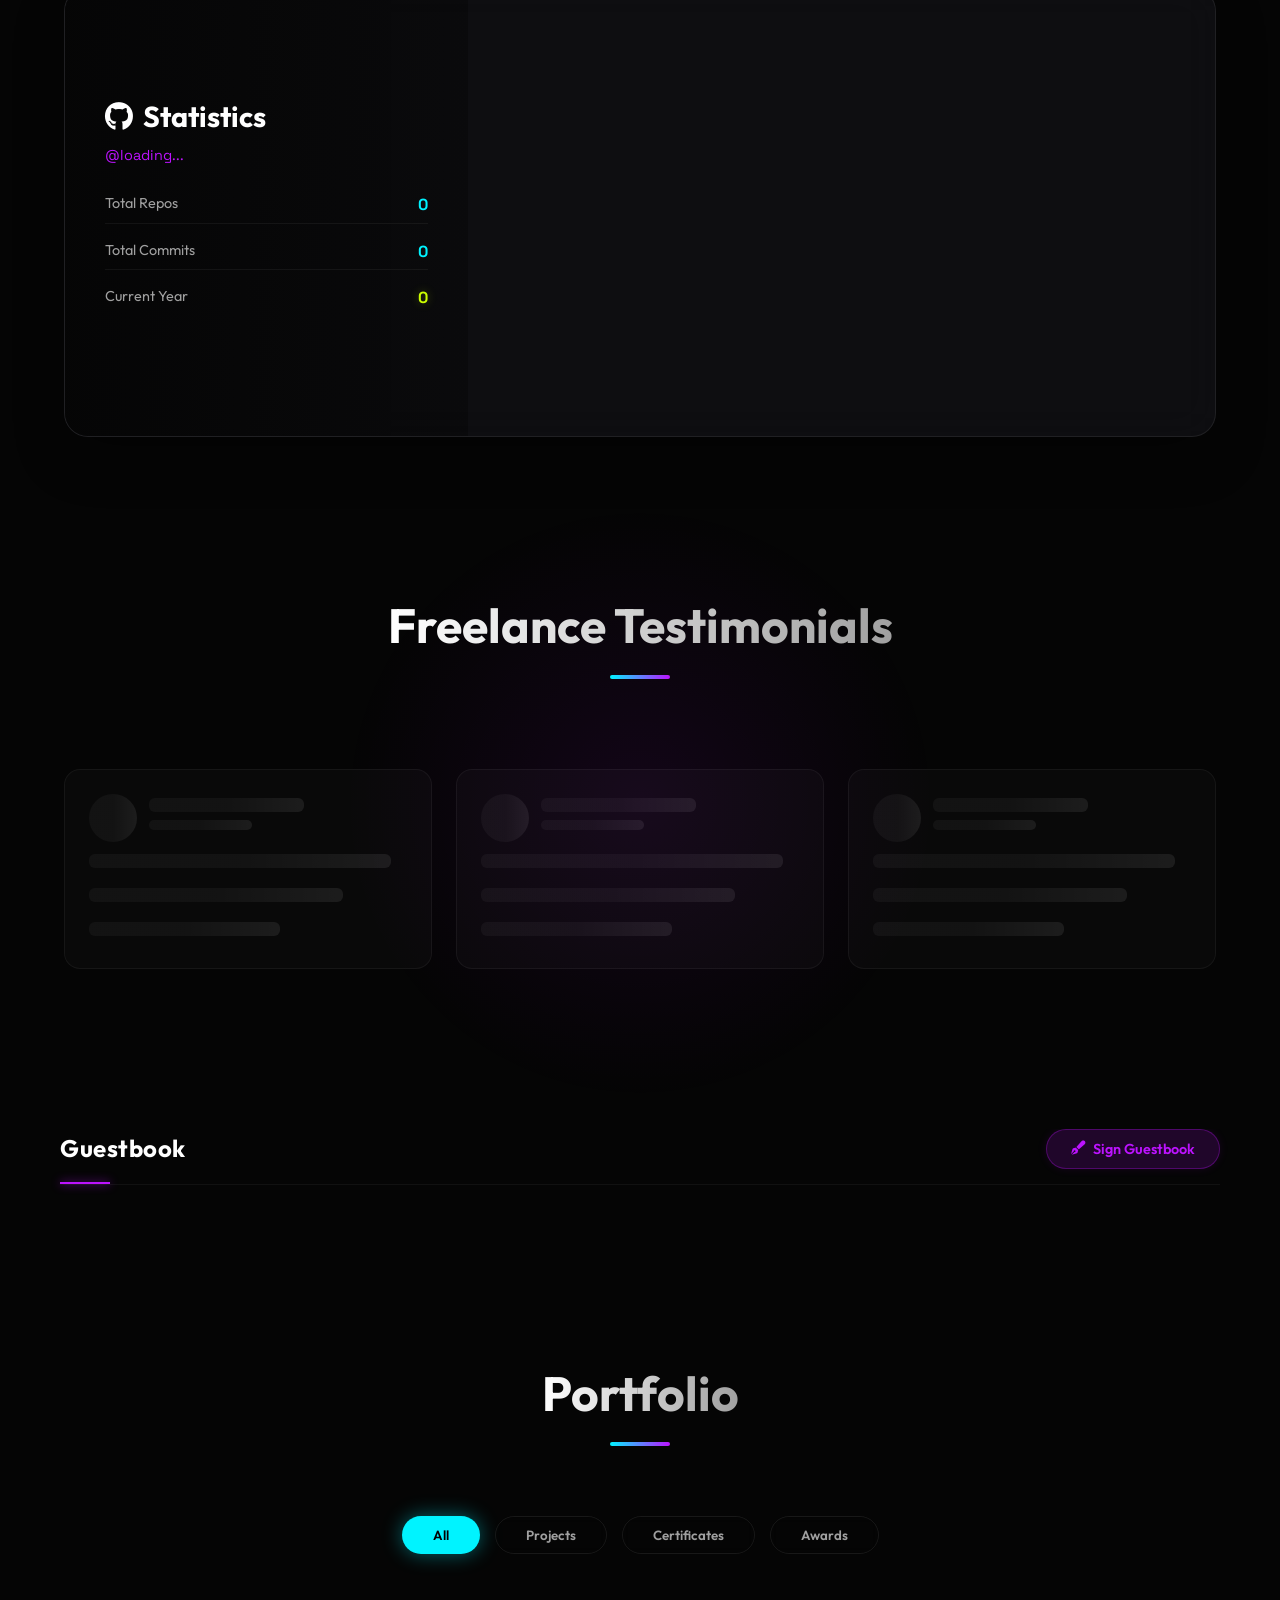
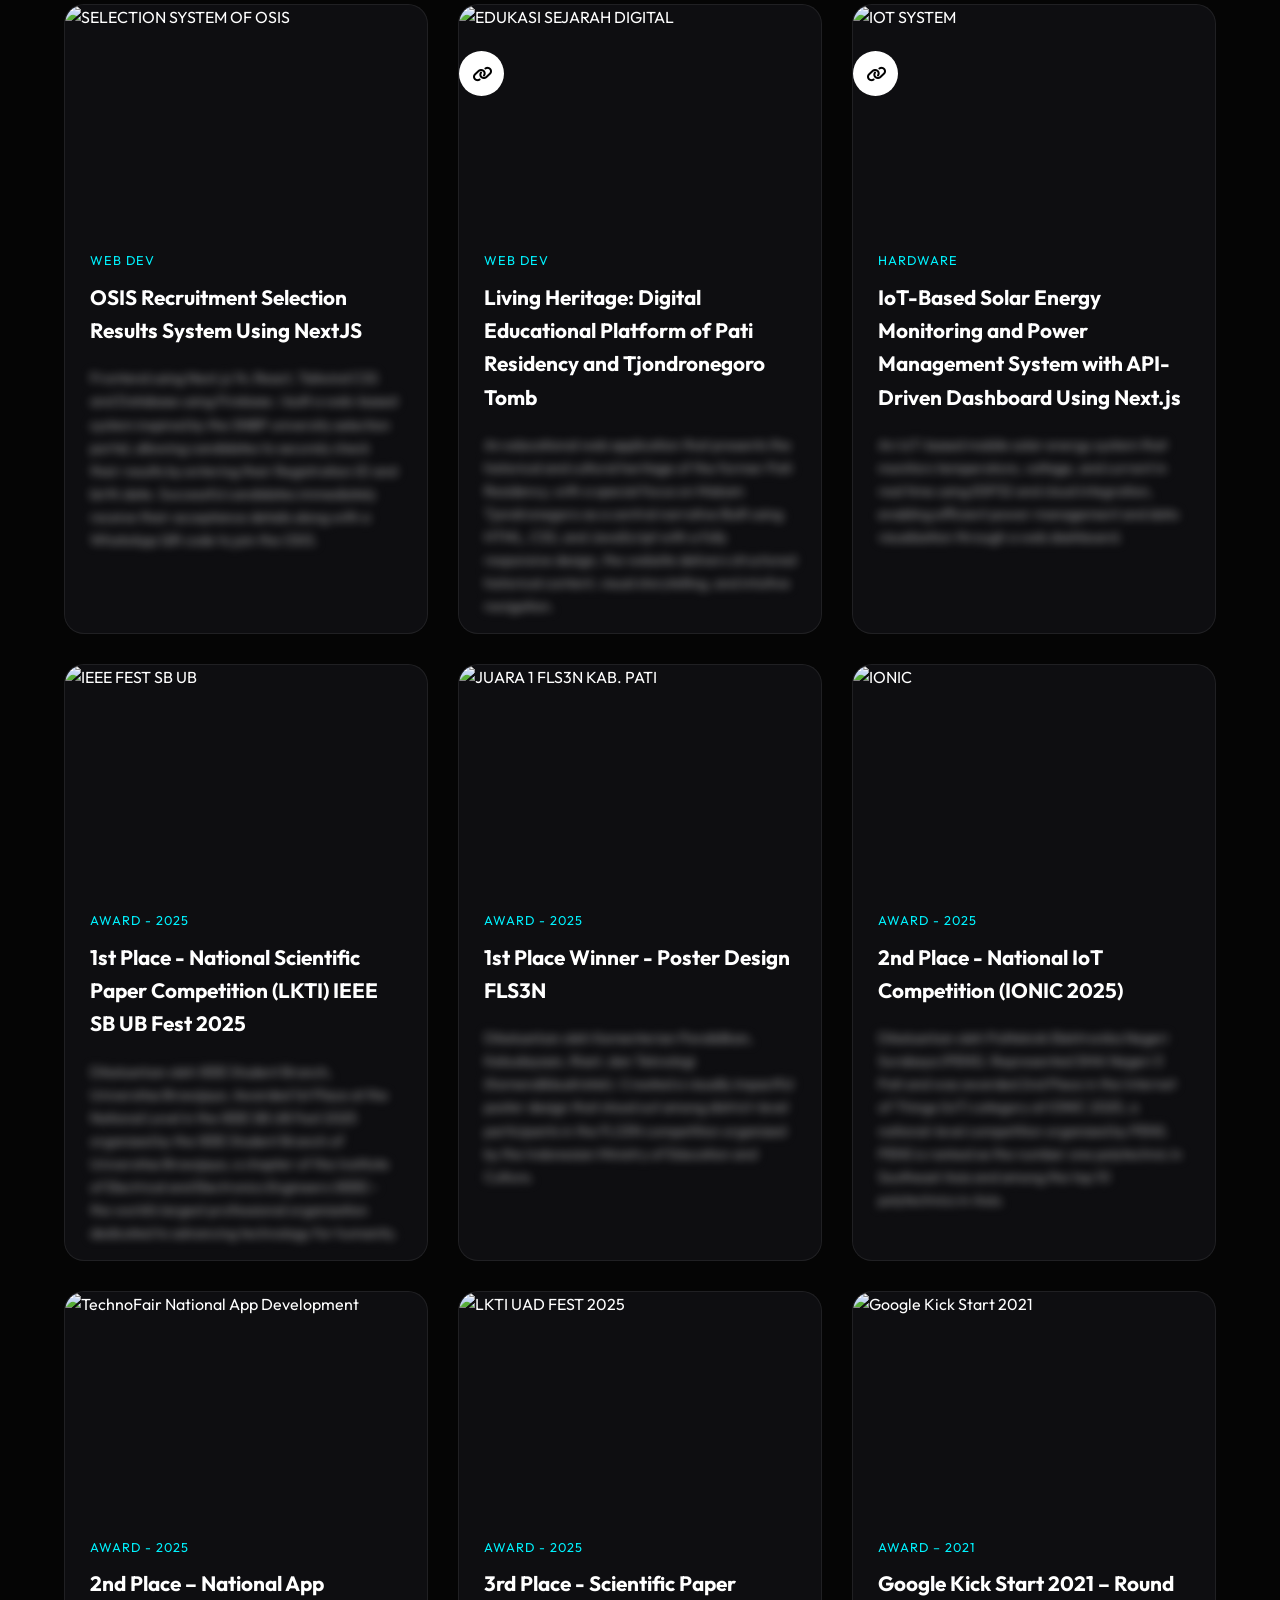
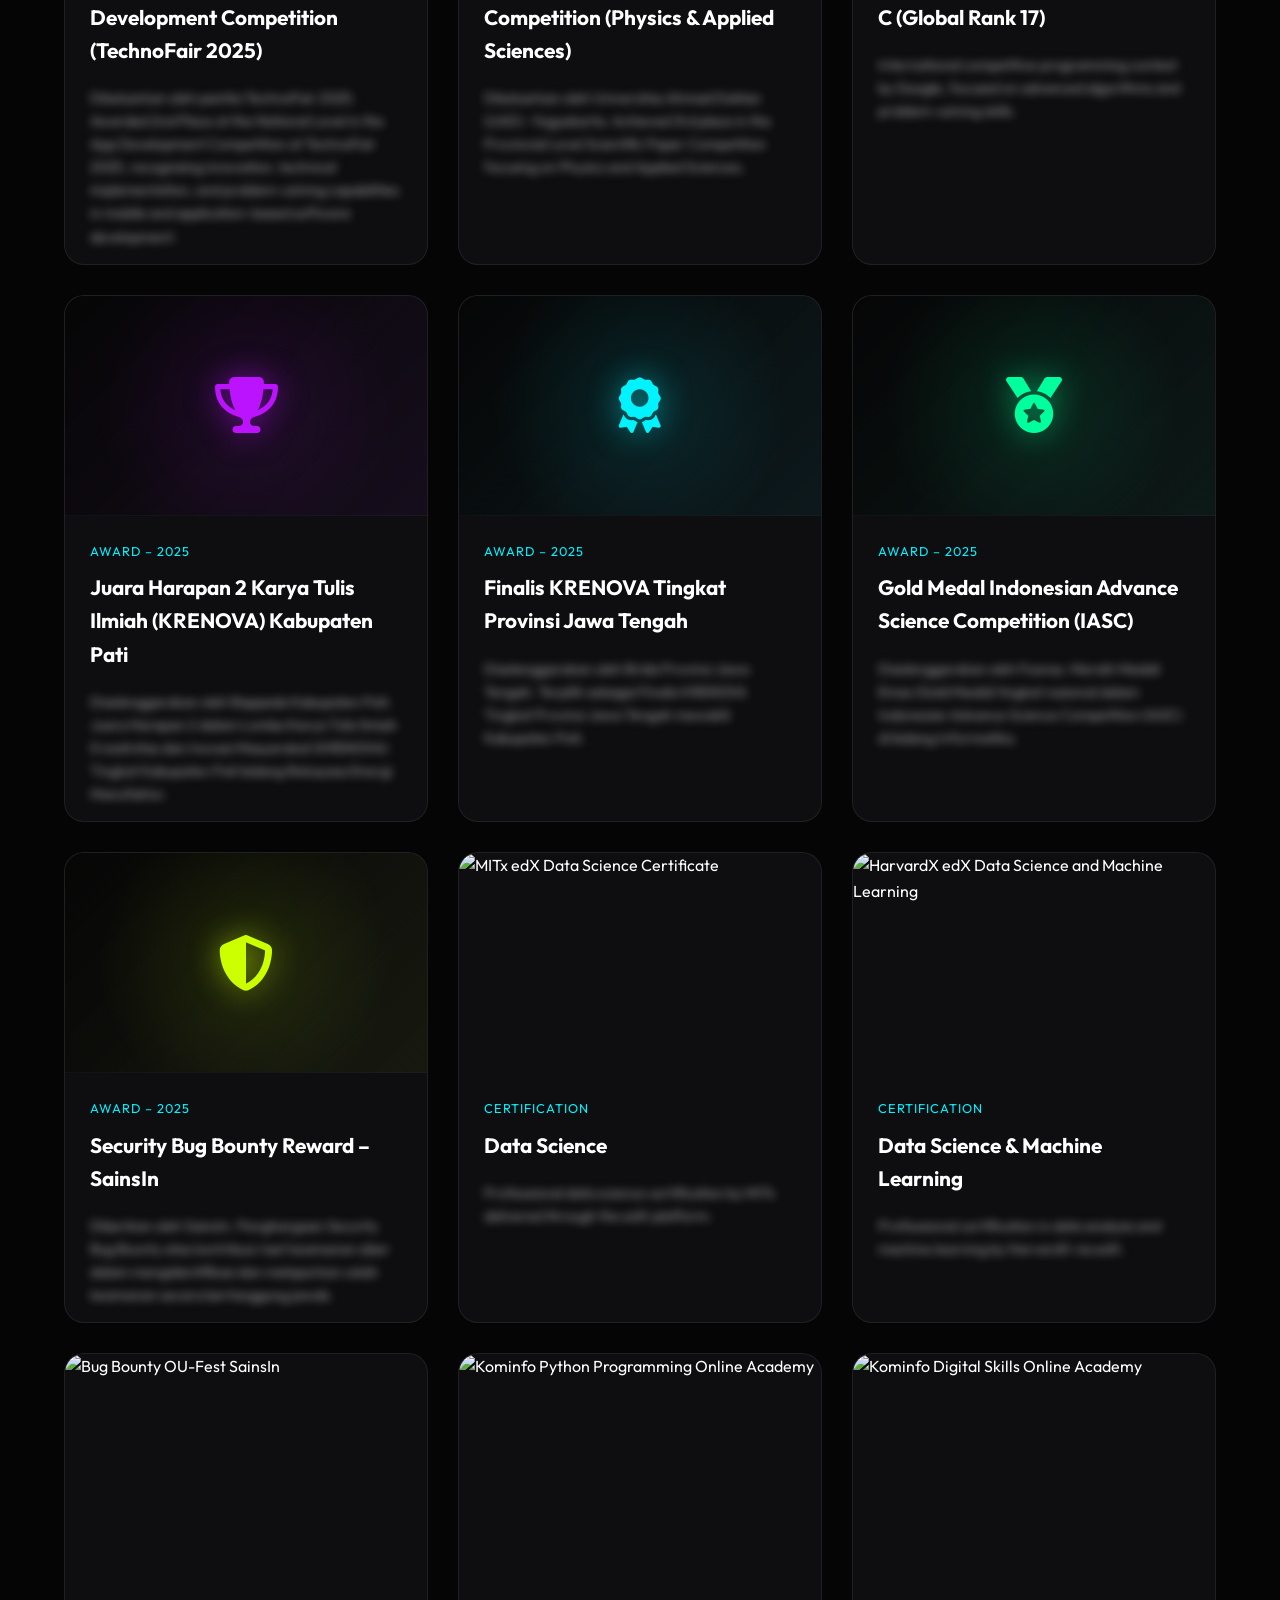
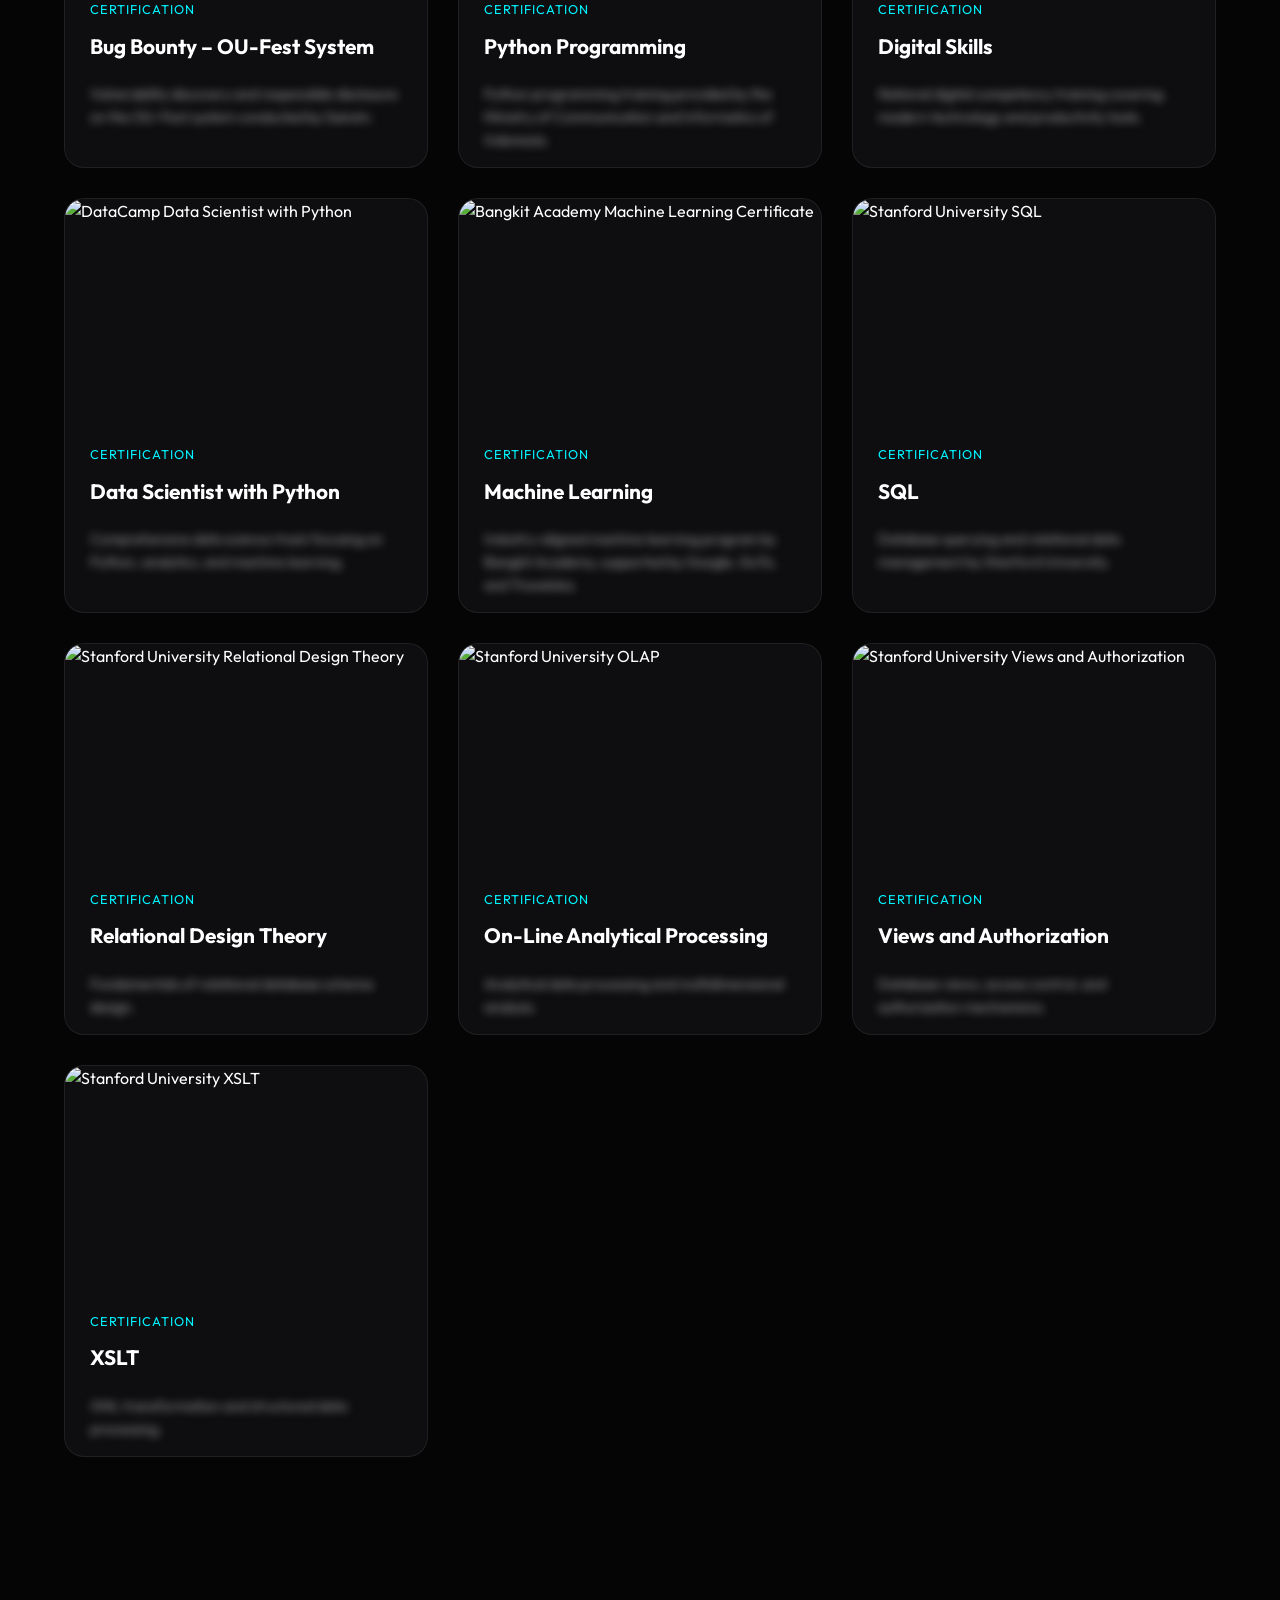
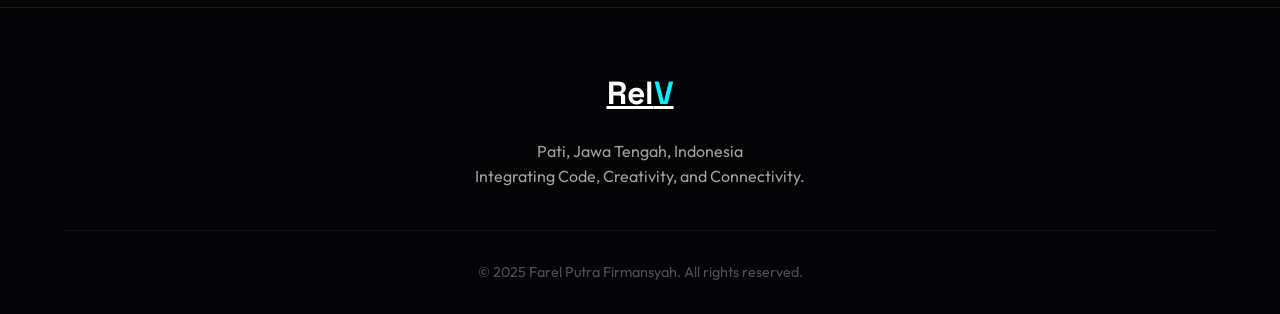
==== commit d8fa28c1: "feat(seo): enhance SEO/AEO metadata, JSON-LD schemas, and robots/sitemap for Google AI indexing" ====
--- a/index.html
+++ b/index.html
@@ -6,10 +6,10 @@
   <meta charset="UTF-8">
   <meta name="viewport" content="width=device-width, initial-scale=1.0">
   
-  <title>Farel Putra Firmansyah | Student Developer & Technology Achiever</title>
+  <title>Farel Putra Firmansyah | Student Developer, Tech Achiever & IT Leader</title>
   
-  <meta name="description" content="Official portfolio of Farel Putra Firmansyah, a student developer with national and international achievements in technology, competitive programming, IoT, and data science.">
-  <meta name="keywords" content="Farel Putra Firmansyah, student developer Indonesia, technology achievement portfolio, Google Kick Start, IEEE competition, IoT project, data science student">
+  <meta name="description" content="Official portfolio of Farel Putra Firmansyah, student developer at SMA Negeri 3 Pati with national tech achievements (Juara 1 IEEE Fest 2025, Juara 1 FLS3N Poster 2025, Juara 2 IONIC PENS, KRENOVA, IASC) and leadership roles (Ketua SEA, Ketua KIR).">
+  <meta name="keywords" content="Farel Putra Firmansyah, student developer Indonesia, Farel SMA 3 Pati, IEEE Competition 2025, FLS3N Poster Pati, IONIC PENS 2025, KRENOVA Pati, IASC Informatika, SainsIn Bug Bounty, SEA SMAGA, KIR SMAGA, OSIS SMAN 3 Pati, student research club">
   <meta name="author" content="Farel Putra Firmansyah">
   <meta name="robots" content="index, follow">
   
@@ -73,7 +73,54 @@
         "affiliation": {
           "@type": "EducationalOrganization",
           "name": "SMA Negeri 3 Pati"
-        }
+        },
+        "award": [
+          "Juara 1 Lomba Karya Tulis Ilmiah (KTI) Tingkat Nasional IEEE Competition 2025 Universitas Brawijaya",
+          "Juara 1 Desain Poster Digital FLS3N Tingkat Kabupaten Pati 2025 (Puspresnas)",
+          "Juara 2 IoT & Networking Competition Tingkat Nasional 2025 (PENS)",
+          "Juara 3 Lomba Karya Tulis Ilmiah (KTI) UAD Fair 2025 tingkat DIY-Jawa Tengah bidang Fisika Terapan dan Rekayasa (UAD)",
+          "Juara Harapan 2 Karya Tulis Ilmiah KRENOVA Tingkat Kabupaten Pati bidang Rekayasa Energi Manufaktur (Bappeda)",
+          "Finalis KRENOVA Tingkat Provinsi Jawa Tengah mewakili Kabupaten Pati (Brida Provinsi Jawa Tengah)",
+          "Gold Medal Indonesian Advance Science Competition (IASC) bidang Informatika (Fosnas)",
+          "Penghargaan Security Bug Bounty (SainsIn)"
+        ],
+        "memberOf": [
+          {
+            "@type": "Organization",
+            "name": "SMAGA English Association (SEA)",
+            "description": "Ketua (Periode 2024/2025)"
+          },
+          {
+            "@type": "Organization",
+            "name": "Ekstrakurikuler Karya Ilmiah Remaja (KIR) SMA Negeri 3 Pati",
+            "description": "Ketua (Periode 2025/2026)"
+          },
+          {
+            "@type": "Organization",
+            "name": "OSIS SMA Negeri 3 Pati",
+            "description": "Koordinator Seksi Bidang Ilmu Teknologi Informasi, Komunikasi, serta Publikasi dan Dokumentasi (PDD) (Periode 2024/2025)"
+          },
+          {
+            "@type": "Organization",
+            "name": "Program DISAWIDHA ADIWIYATA SMA Negeri 3 Pati",
+            "description": "Koordinator Divisi IT dan Publikasi (Tahun 2025)"
+          },
+          {
+            "@type": "Organization",
+            "name": "Ekstrakurikuler Jurnalistik SMA Negeri 3 Pati",
+            "description": "Anggota (Periode 2023/2024)"
+          },
+          {
+            "@type": "Organization",
+            "name": "Ekstrakurikuler Majalah Dinding (Mading) SMA Negeri 3 Pati",
+            "description": "Anggota (Periode 2025/2026)"
+          },
+          {
+            "@type": "Organization",
+            "name": "SMAGADAY 2024",
+            "description": "Ketua Divisi IT"
+          }
+        ]
       },
       {
         "@type": "WebSite",
@@ -139,7 +186,7 @@
         "itemListElement": [
         {
           "@type": "Award",
-          "name": "1st Place – National Scientific Paper Competition (IEEE SB UB Fest 2025)",
+          "name": "Juara 1 Lomba Karya Tulis Ilmiah (KTI) Tingkat Nasional IEEE Competition 2025",
           "awardedBy": {
             "@type": "Organization",
             "name": "IEEE Student Branch Universitas Brawijaya"
@@ -147,10 +194,58 @@
         },
         {
           "@type": "Award",
-          "name": "2nd Place – National IoT Competition (IONIC 2025)",
+          "name": "Juara 1 Desain Poster Digital FLS3N Tingkat Kabupaten Pati 2025",
           "awardedBy": {
             "@type": "Organization",
-            "name": "Politeknik Elektronika Negeri Surabaya"
+            "name": "Puspresnas"
+          }
+        },
+        {
+          "@type": "Award",
+          "name": "Juara 2 IoT & Networking Competition Tingkat Nasional 2025",
+          "awardedBy": {
+            "@type": "Organization",
+            "name": "Politeknik Elektronika Negeri Surabaya (PENS)"
+          }
+        },
+        {
+          "@type": "Award",
+          "name": "Juara 3 Lomba Karya Tulis Ilmiah (KTI) UAD Fair 2025 tingkat DIY-Jawa Tengah bidang Fisika Terapan dan Rekayasa",
+          "awardedBy": {
+            "@type": "Organization",
+            "name": "Universitas Ahmad Dahlan (UAD)"
+          }
+        },
+        {
+          "@type": "Award",
+          "name": "Juara Harapan 2 Karya Tulis Ilmiah KRENOVA Tingkat Kabupaten Pati bidang Rekayasa Energi Manufaktur",
+          "awardedBy": {
+            "@type": "Organization",
+            "name": "Bappeda Kabupaten Pati"
+          }
+        },
+        {
+          "@type": "Award",
+          "name": "Finalis KRENOVA Tingkat Provinsi Jawa Tengah mewakili Kabupaten Pati",
+          "awardedBy": {
+            "@type": "Organization",
+            "name": "Brida Provinsi Jawa Tengah"
+          }
+        },
+        {
+          "@type": "Award",
+          "name": "Gold Medal Indonesian Advance Science Competition (IASC) bidang Informatika",
+          "awardedBy": {
+            "@type": "Organization",
+            "name": "Fosnas"
+          }
+        },
+        {
+          "@type": "Award",
+          "name": "Penghargaan Security Bug Bounty",
+          "awardedBy": {
+            "@type": "Organization",
+            "name": "SainsIn"
           }
         },
         {
@@ -743,10 +838,7 @@
     }
 
     .typing-text {
-      background: linear-gradient(135deg, var(--primary), #bc13fe);
-      -webkit-background-clip: text;
-      -webkit-text-fill-color: transparent;
-      background-clip: text;
+      display: inline;
     }
 
     .typing-char {
@@ -754,6 +846,10 @@
       opacity: 0;
       transform: translateY(8px) scale(0.8);
       animation: charReveal 0.3s cubic-bezier(0.16, 1, 0.3, 1) forwards;
+      background: linear-gradient(135deg, var(--primary), #bc13fe);
+      -webkit-background-clip: text;
+      -webkit-text-fill-color: transparent;
+      background-clip: text;
     }
 
     .typing-char.deleting {
@@ -4042,6 +4138,70 @@
         </div>
       </div>
       
+      <div class="gallery-card" data-category="awards">
+        <div class="card-img">
+          <div class="card-img-placeholder" style="height: 220px; background: linear-gradient(135deg, rgba(5, 5, 5, 0.9), rgba(188, 19, 254, 0.05)); display: flex; align-items: center; justify-content: center; border-bottom: 1px solid rgba(255, 255, 255, 0.05); position: relative;">
+            <div style="position: absolute; top: 0; left: 0; width: 100%; height: 100%; background: radial-gradient(circle at center, rgba(188, 19, 254, 0.1) 0%, transparent 70%); pointer-events: none;"></div>
+            <i class="fas fa-trophy" style="font-size: 3.5rem; color: var(--secondary); filter: drop-shadow(0 0 15px rgba(188, 19, 254, 0.5));"></i>
+          </div>
+        </div>
+        <div class="card-content">
+          <span class="card-category">Award – 2025</span>
+          <h3>Juara Harapan 2 Karya Tulis Ilmiah (KRENOVA) Kabupaten Pati</h3>
+          <p class="text-reveal-anim">
+            Diselenggarakan oleh Bappeda Kabupaten Pati. Juara Harapan 2 dalam Lomba Karya Tulis Ilmiah Kreativitas dan Inovasi Masyarakat (KRENOVA) Tingkat Kabupaten Pati bidang Rekayasa Energi Manufaktur.
+          </p>
+        </div>
+      </div>
+
+      <div class="gallery-card" data-category="awards">
+        <div class="card-img">
+          <div class="card-img-placeholder" style="height: 220px; background: linear-gradient(135deg, rgba(5, 5, 5, 0.9), rgba(0, 243, 255, 0.05)); display: flex; align-items: center; justify-content: center; border-bottom: 1px solid rgba(255, 255, 255, 0.05); position: relative;">
+            <div style="position: absolute; top: 0; left: 0; width: 100%; height: 100%; background: radial-gradient(circle at center, rgba(0, 243, 255, 0.1) 0%, transparent 70%); pointer-events: none;"></div>
+            <i class="fas fa-award" style="font-size: 3.5rem; color: var(--primary); filter: drop-shadow(0 0 15px rgba(0, 243, 255, 0.5));"></i>
+          </div>
+        </div>
+        <div class="card-content">
+          <span class="card-category">Award – 2025</span>
+          <h3>Finalis KRENOVA Tingkat Provinsi Jawa Tengah</h3>
+          <p class="text-reveal-anim">
+            Diselenggarakan oleh Brida Provinsi Jawa Tengah. Terpilih sebagai Finalis KRENOVA Tingkat Provinsi Jawa Tengah mewakili Kabupaten Pati.
+          </p>
+        </div>
+      </div>
+
+      <div class="gallery-card" data-category="awards">
+        <div class="card-img">
+          <div class="card-img-placeholder" style="height: 220px; background: linear-gradient(135deg, rgba(5, 5, 5, 0.9), rgba(0, 255, 157, 0.05)); display: flex; align-items: center; justify-content: center; border-bottom: 1px solid rgba(255, 255, 255, 0.05); position: relative;">
+            <div style="position: absolute; top: 0; left: 0; width: 100%; height: 100%; background: radial-gradient(circle at center, rgba(0, 255, 157, 0.1) 0%, transparent 70%); pointer-events: none;"></div>
+            <i class="fas fa-medal" style="font-size: 3.5rem; color: var(--tertiary); filter: drop-shadow(0 0 15px rgba(0, 255, 157, 0.5));"></i>
+          </div>
+        </div>
+        <div class="card-content">
+          <span class="card-category">Award – 2025</span>
+          <h3>Gold Medal Indonesian Advance Science Competition (IASC)</h3>
+          <p class="text-reveal-anim">
+            Diselenggarakan oleh Fosnas. Meraih Medali Emas (Gold Medal) tingkat nasional dalam Indonesian Advance Science Competition (IASC) di bidang Informatika.
+          </p>
+        </div>
+      </div>
+
+      <div class="gallery-card" data-category="awards">
+        <div class="card-img">
+          <div class="card-img-placeholder" style="height: 220px; background: linear-gradient(135deg, rgba(5, 5, 5, 0.9), rgba(204, 255, 0, 0.05)); display: flex; align-items: center; justify-content: center; border-bottom: 1px solid rgba(255, 255, 255, 0.05); position: relative;">
+            <div style="position: absolute; top: 0; left: 0; width: 100%; height: 100%; background: radial-gradient(circle at center, rgba(204, 255, 0, 0.1) 0%, transparent 70%); pointer-events: none;"></div>
+            <i class="fas fa-shield-halved" style="font-size: 3.5rem; color: var(--firefly); filter: drop-shadow(0 0 15px rgba(204, 255, 0, 0.5));"></i>
+          </div>
+        </div>
+        <div class="card-content">
+          <span class="card-category">Award – 2025</span>
+          <h3>Security Bug Bounty Reward – SainsIn</h3>
+          <p class="text-reveal-anim">
+            Diberikan oleh SainsIn. Penghargaan Security Bug Bounty atas kontribusi riset keamanan siber dalam mengidentifikasi dan melaporkan celah keamanan secara bertanggung jawab.
+          </p>
+        </div>
+      </div>
+
       <div class="gallery-card" data-category="certificates">
         <div class="card-img">
           <img loading="lazy" src="https://raw.githubusercontent.com/RelV-Dev/Certificate/refs/heads/main/FAREL_EDX%20MIT%20DATA%20SCIENCE.webp" alt="MITx edX Data Science Certificate">
@@ -4285,6 +4445,10 @@
         <div class="journey-modal-section">
           <h4><i class="fa-solid fa-award"></i> Key Achievements & Roles</h4>
           <ul id="journeyModalAchievements"></ul>
+        </div>
+        <div class="journey-modal-section" id="journeyOrgsSection" style="display:none;">
+          <h4><i class="fa-solid fa-users"></i> Organizations & Volunteer Roles</h4>
+          <ul id="journeyModalOrgs"></ul>
         </div>
         <div class="journey-modal-section" id="journeyCertsSection">
           <h4><i class="fa-solid fa-images"></i> Related Certificates & Proofs</h4>
@@ -5586,13 +5750,23 @@
         year: "2023 - Present",
         icon: '<i class="fas fa-graduation-cap"></i>',
         achievements: [
-          "Menjabat sebagai IT Coordinator & Head of SEA (Science and Engineering Academy).",
-          "Aktif sebagai anggota inti Student Research Club (KIR / Kelompok Ilmiah Remaja).",
-          "Juara 1 Karya Tulis Ilmiah (KTI) Tingkat Nasional di Universitas Brawijaya (IEEE Fest).",
-          "Juara 2 Nasional TechnoFair dalam Bidang App Development.",
-          "Juara 2 Lomba IoT Nasional IonIC 2025.",
-          "Juara 3 Karya Tulis Ilmiah Tingkat DIY-Jateng di Universitas Ahmad Dahlan.",
-          "Menyelesaikan sertifikasi Data Science di HarvardX & MITx (edX)."
+          "Juara 1 Lomba Karya Tulis Ilmiah (KTI) Tingkat Nasional IEEE Competition 2025 Universitas Brawijaya.",
+          "Juara 1 Desain Poster Digital FLS3N Tingkat Kabupaten Pati 2025 yang diselenggarakan oleh Puspresnas.",
+          "Juara 2 IoT & Networking Competition Tingkat Nasional 2025 yang diselenggarakan oleh Politeknik Elektronika Negeri Surabaya (PENS).",
+          "Juara 3 Lomba Karya Tulis Ilmiah (KTI) UAD Fair 2025 tingkat DIY-Jawa Tengah bidang Fisika Terapan dan Rekayasa yang diselenggarakan oleh Universitas Ahmad Dahlan (UAD).",
+          "Juara Harapan 2 Karya Tulis Ilmiah Kreativitas dan Inovasi Masyarakat (KRENOVA) Tingkat Kabupaten Pati bidang Rekayasa Energi Manufaktur yang diselenggarakan oleh Bappeda.",
+          "Finalis KRENOVA Tingkat Provinsi Jawa Tengah mewakili Kabupaten Pati yang diselenggarakan oleh Brida Provinsi Jawa Tengah.",
+          "Gold Medal Indonesian Advance Science Competition (IASC) bidang Informatika yang diselenggarakan oleh Fosnas.",
+          "Penghargaan Security Bug Bounty yang diberikan oleh SainsIn."
+        ],
+        orgs: [
+          "Ketua SMAGA English Association (SEA) Periode 2024/2025.",
+          "Ketua Ekstrakurikuler Karya Ilmiah Remaja (KIR) Periode 2025/2026.",
+          "Koordinator OSIS Seksi Bidang Ilmu Teknologi Informasi, Komunikasi, serta Publikasi dan Dokumentasi (PDD) Periode 2024/2025.",
+          "Koordinator Divisi IT dan Publikasi Program DISAWIDHA ADIWIYATA SMA Negeri 3 Pati Tahun 2025.",
+          "Anggota Ekstrakurikuler Jurnalistik SMA Negeri 3 Pati Periode 2023/2024.",
+          "Anggota Ekstrakurikuler Majalah Dinding (Mading) SMA Negeri 3 Pati Periode 2025/2026.",
+          "Ketua Divisi IT pada Event SMAGADAY Tahun 2024."
         ],
         certs: [
           { url: "https://raw.githubusercontent.com/RelV-Dev/Certificate/refs/heads/main/FAREL_JUARA%201%20KTI%20TINGKAT%20NASIONAL%20IEEE%20FEST%20UNIVERSITAS%20BRAWIJAYA.webp", title: "Juara 1 Nasional KTI IEEE Fest UB" },
@@ -5618,6 +5792,17 @@
       // Achievements
       const achContainer = document.getElementById('journeyModalAchievements');
       achContainer.innerHTML = data.achievements.map(ach => `<li>${ach}</li>`).join('');
+
+      // Organizations
+      const orgsSection = document.getElementById('journeyOrgsSection');
+      const orgsContainer = document.getElementById('journeyModalOrgs');
+      if (data.orgs && data.orgs.length > 0) {
+        orgsSection.style.display = 'block';
+        orgsContainer.innerHTML = data.orgs.map(org => `<li>${org}</li>`).join('');
+      } else {
+        orgsSection.style.display = 'none';
+        orgsContainer.innerHTML = '';
+      }
 
       // Gallery / Certificates
       const galleryContainer = document.getElementById('journeyModalGallery');
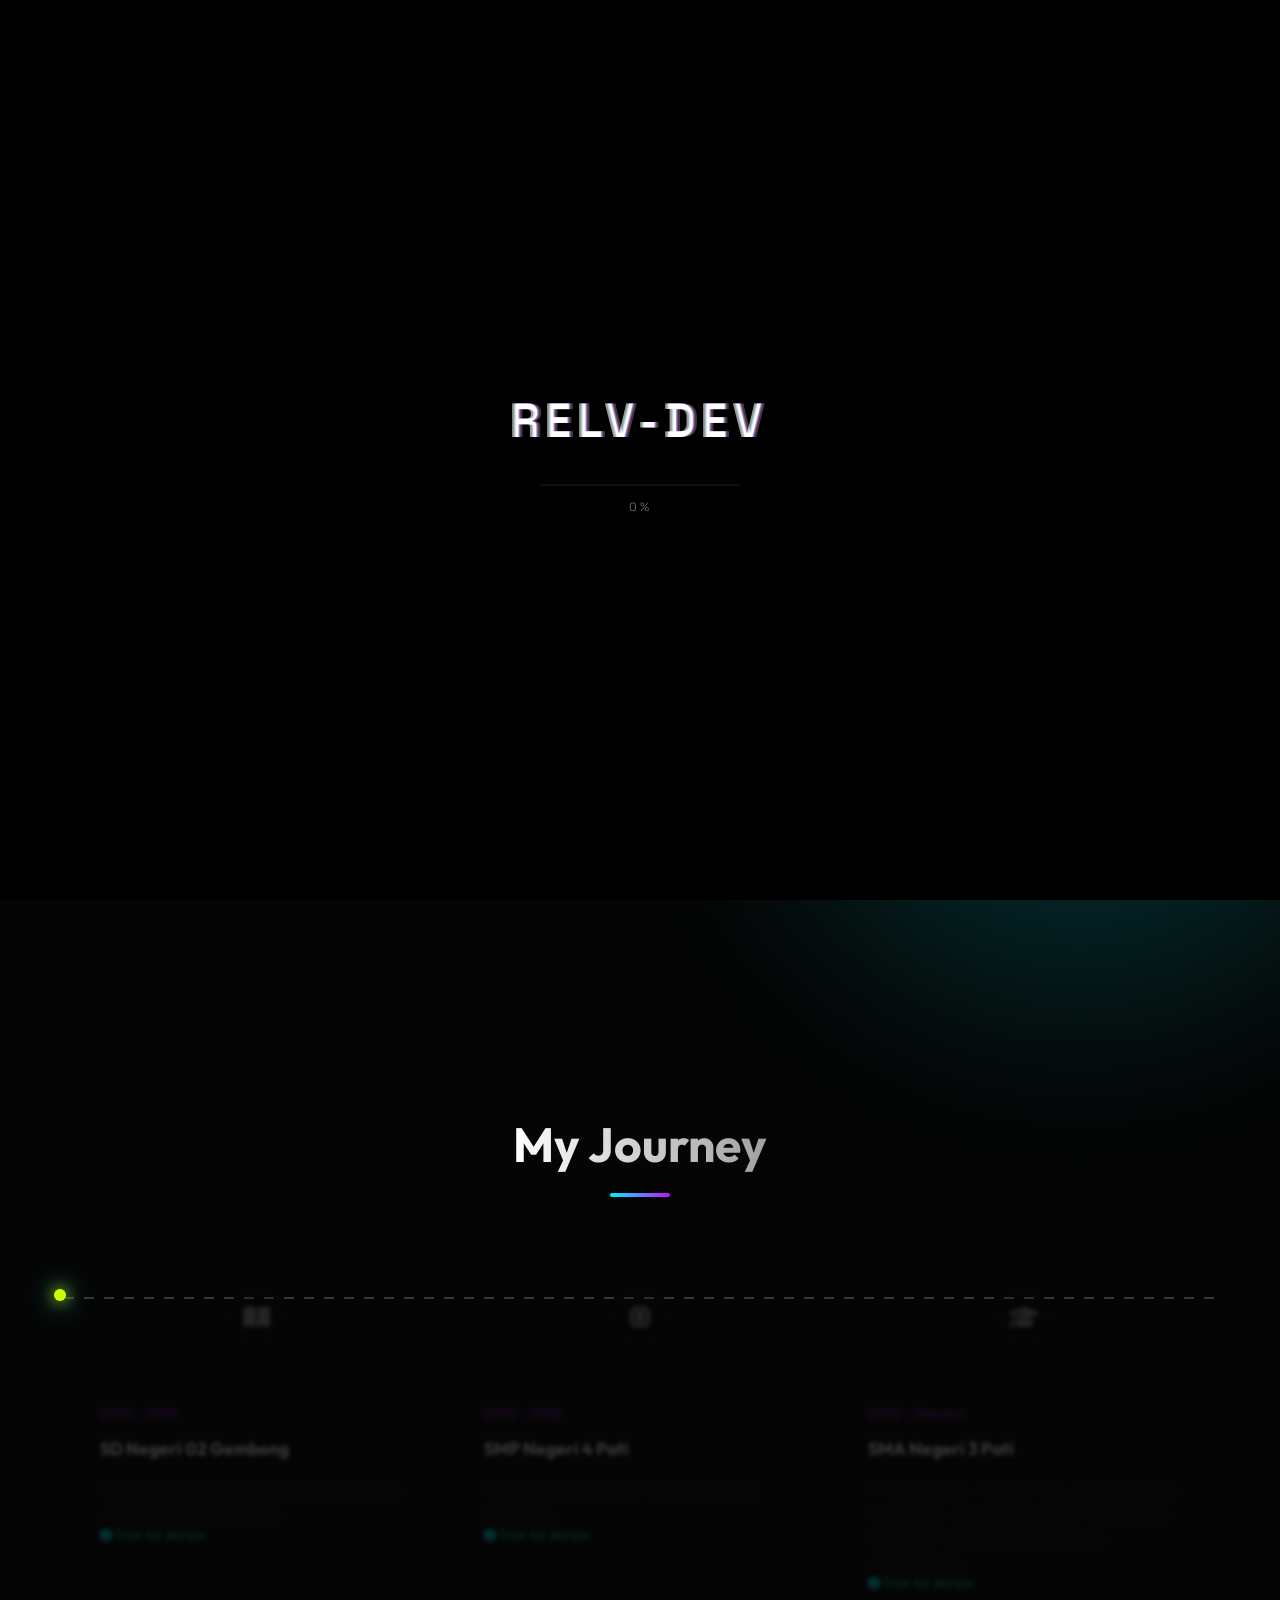
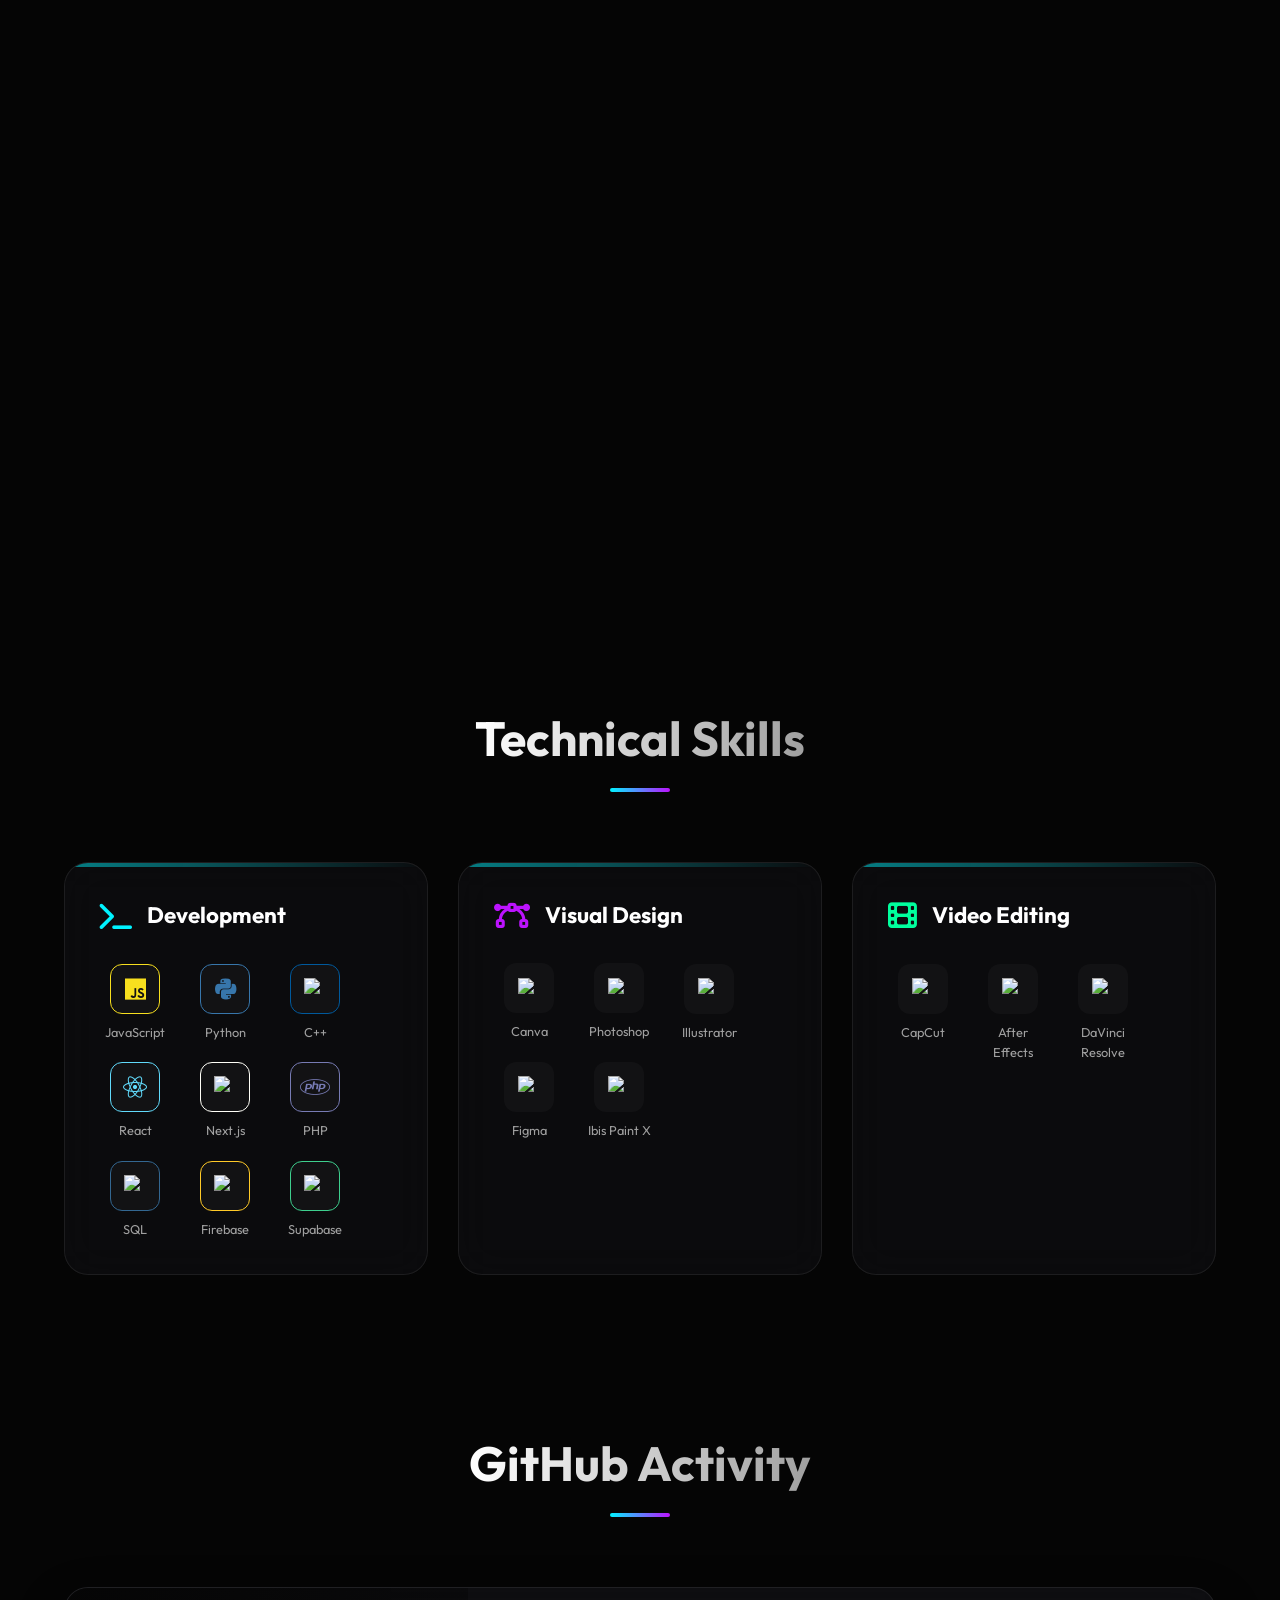
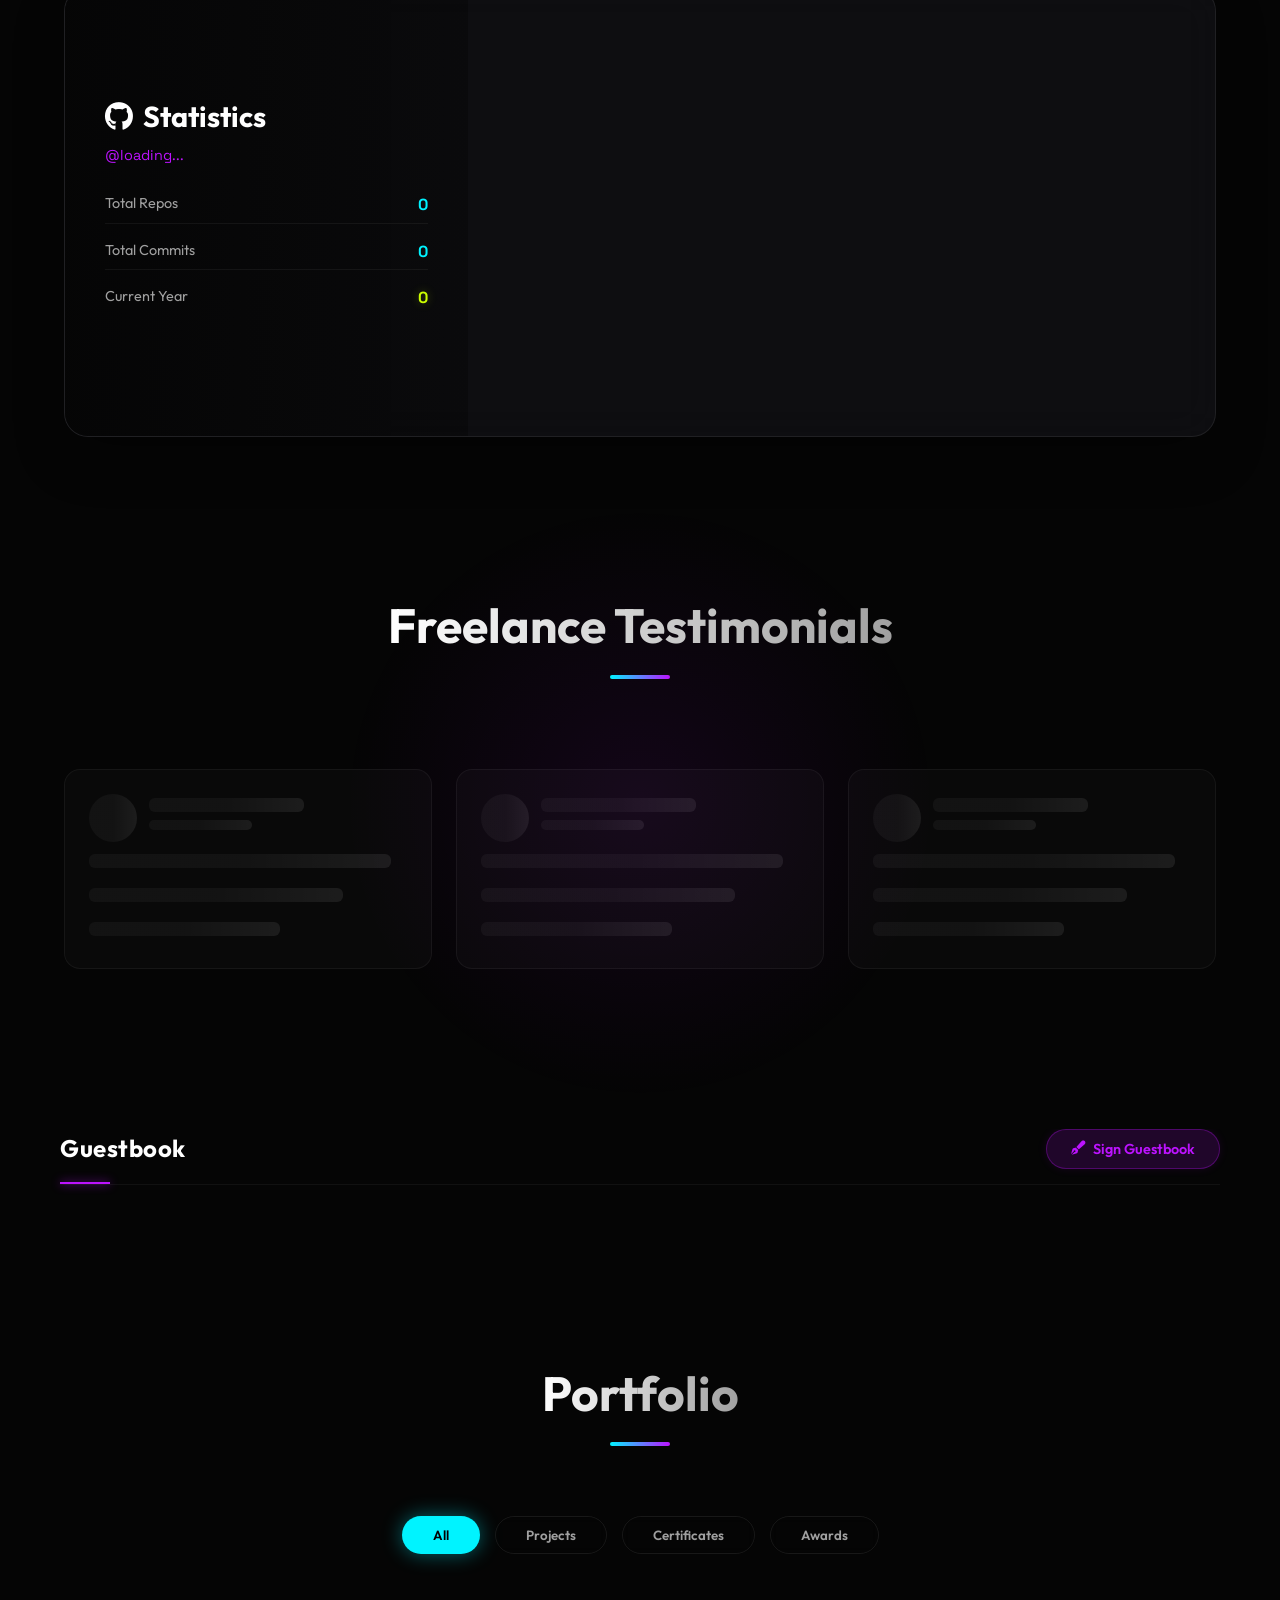
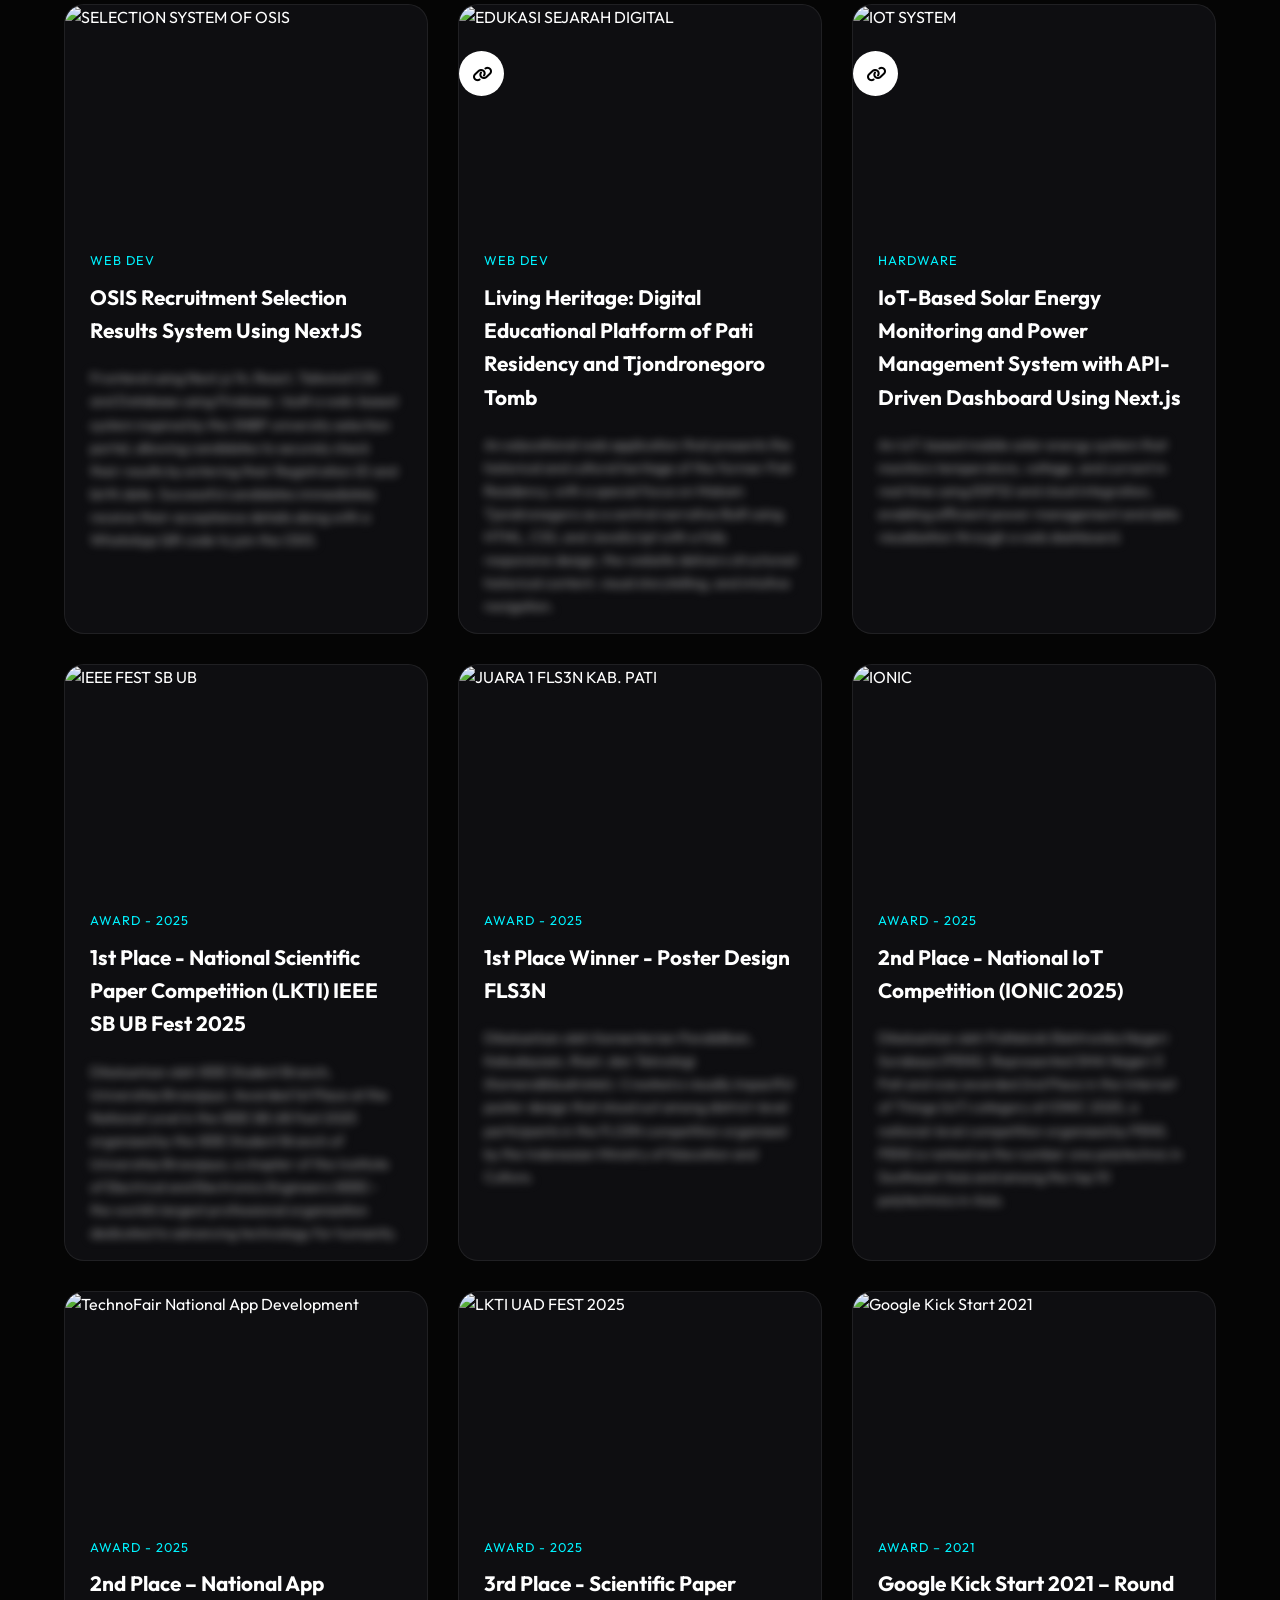
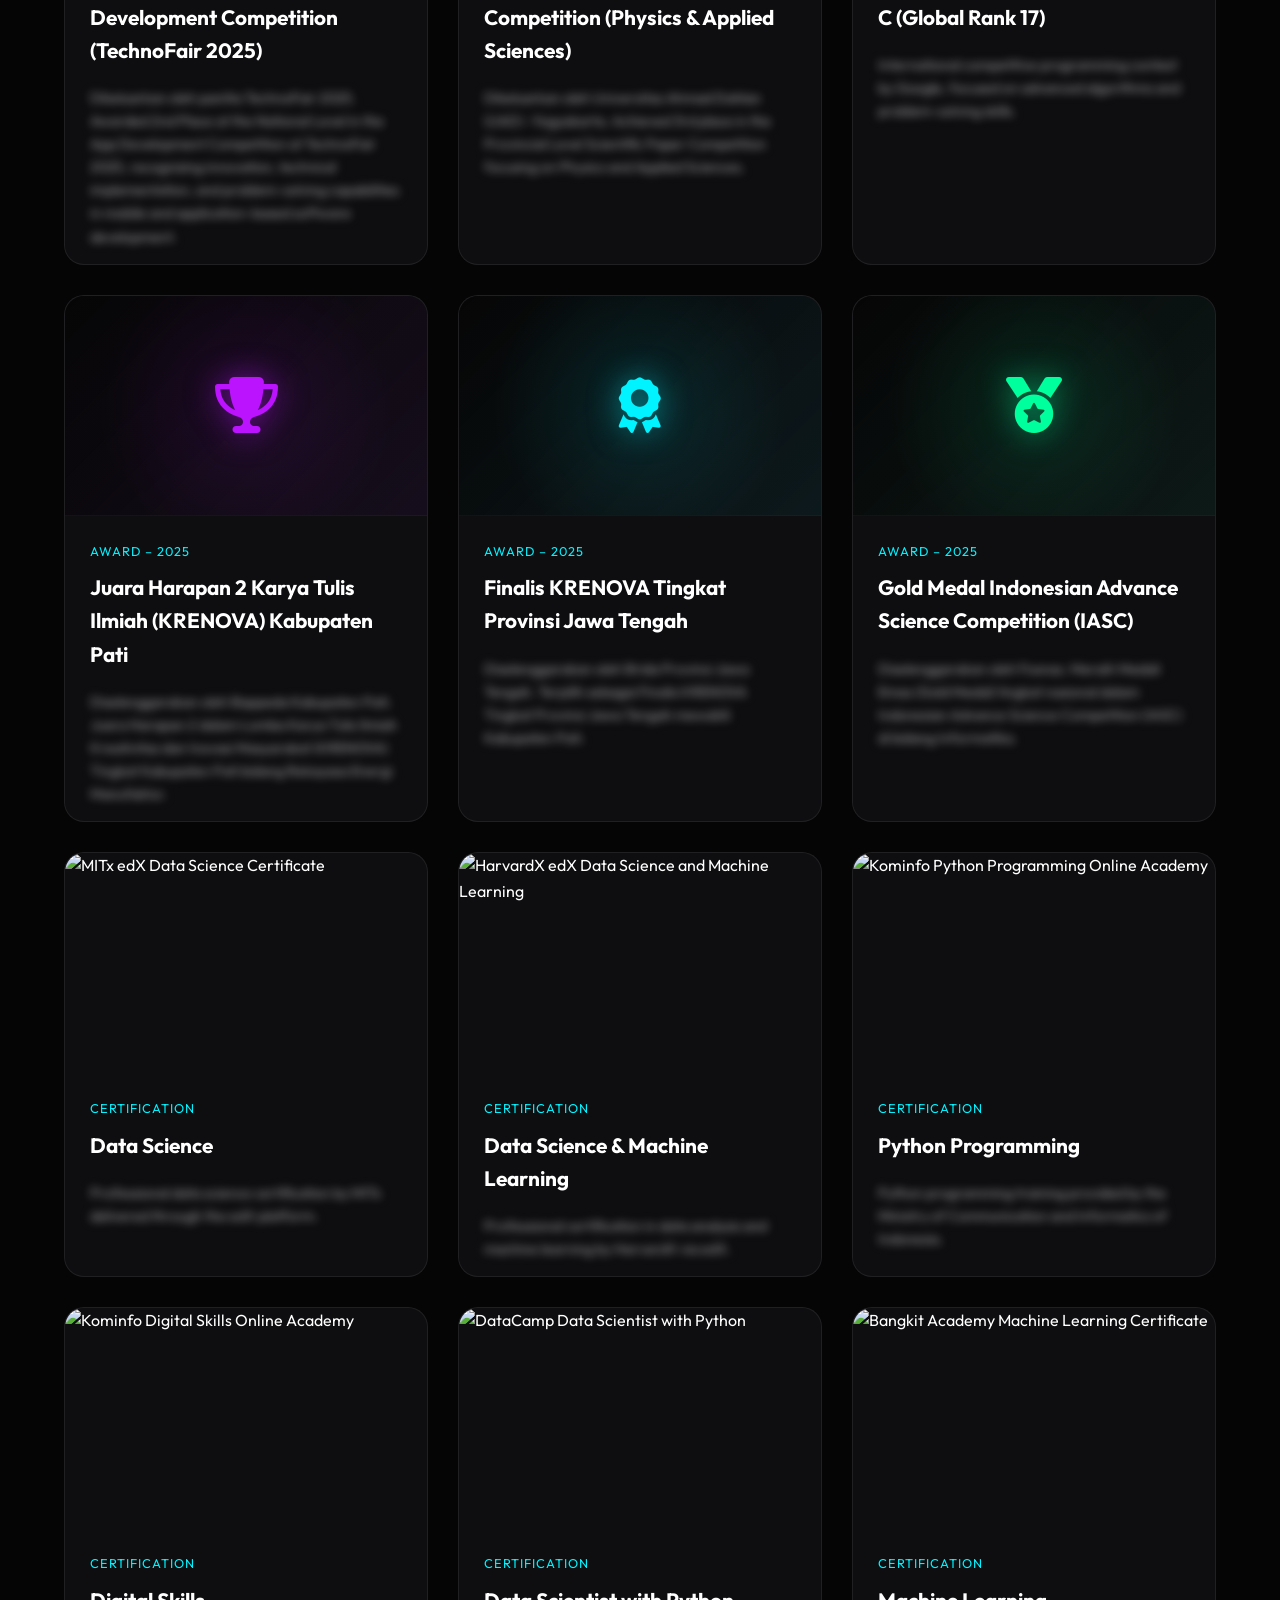
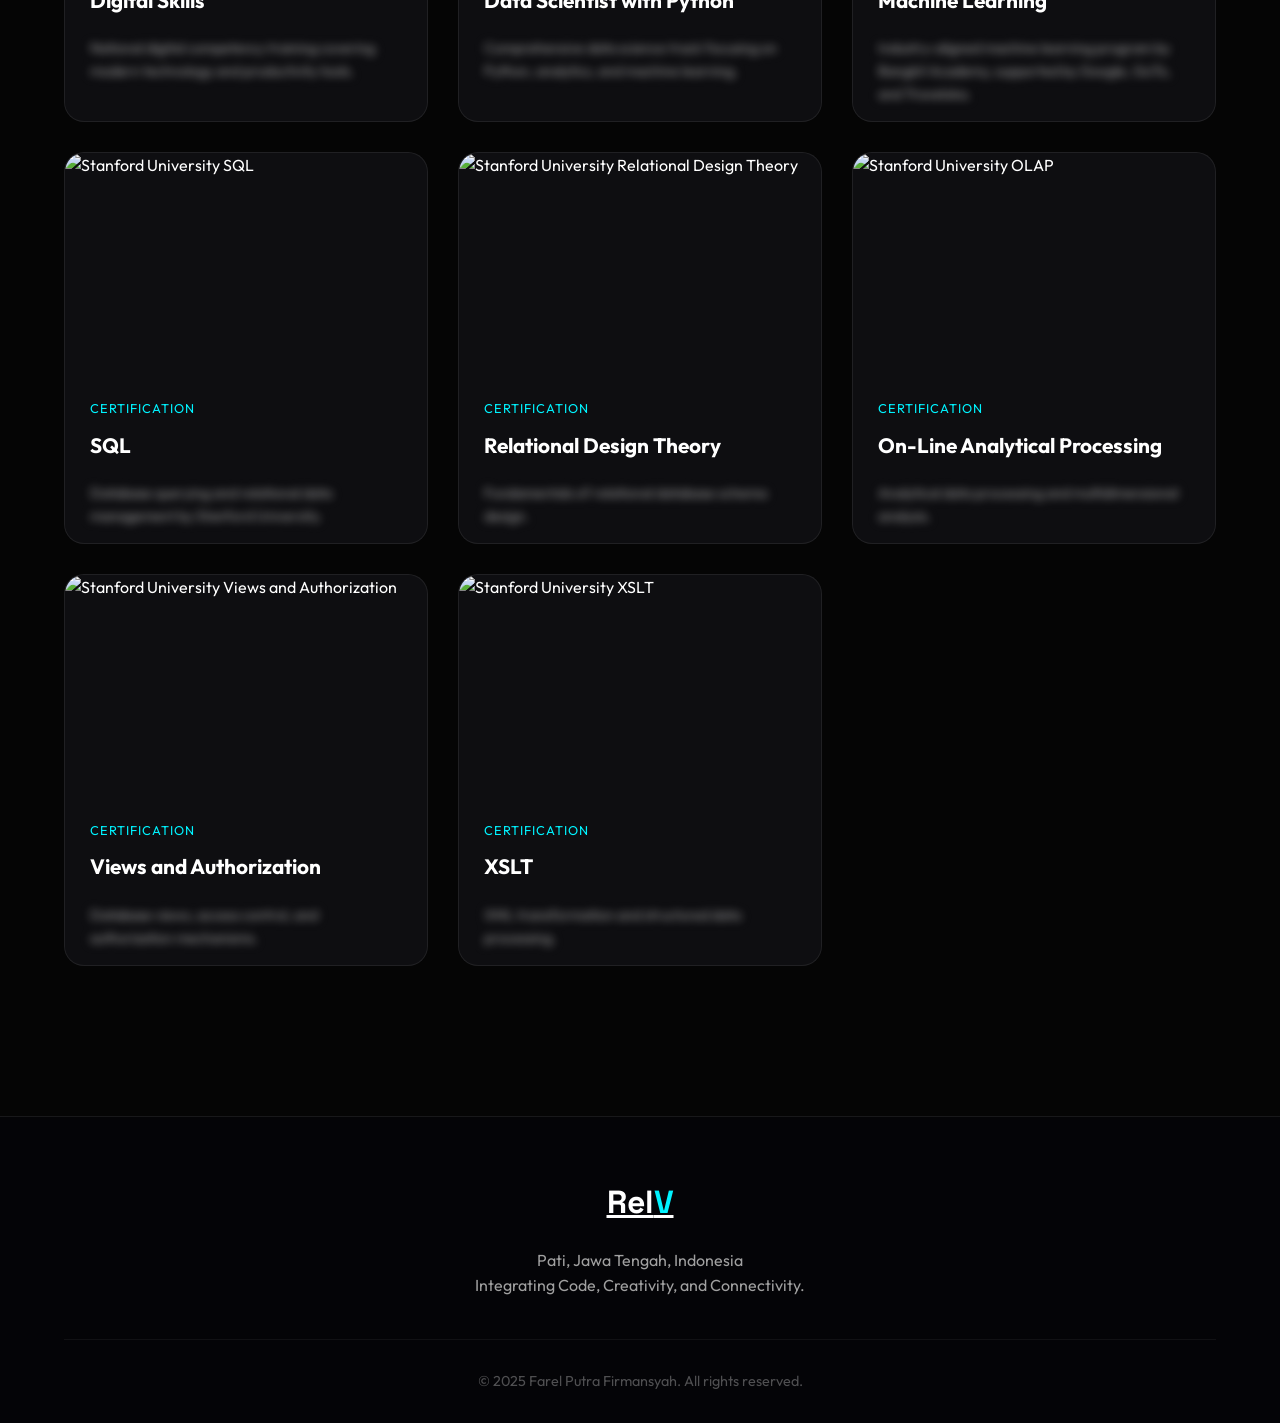
==== commit 578c6a65: "feat(seo-aeo): remove SainsIn Bug Bounty details, defer external scripts, lazyload icons, clean site" ====
--- a/index.html
+++ b/index.html
@@ -8,8 +8,8 @@
   
   <title>Farel Putra Firmansyah | Student Developer, Tech Achiever & IT Leader</title>
   
-  <meta name="description" content="Official portfolio of Farel Putra Firmansyah, student developer at SMA Negeri 3 Pati with national tech achievements (Juara 1 IEEE Fest 2025, Juara 1 FLS3N Poster 2025, Juara 2 IONIC PENS, KRENOVA, IASC) and leadership roles (Ketua SEA, Ketua KIR).">
-  <meta name="keywords" content="Farel Putra Firmansyah, student developer Indonesia, Farel SMA 3 Pati, IEEE Competition 2025, FLS3N Poster Pati, IONIC PENS 2025, KRENOVA Pati, IASC Informatika, SainsIn Bug Bounty, SEA SMAGA, KIR SMAGA, OSIS SMAN 3 Pati, student research club">
+  <meta name="description" content="Official portfolio of Farel Putra Firmansyah, student developer at SMA Negeri 3 Pati with national tech achievements (IEEE Fest, FLS3N Poster, IONIC PENS, KRENOVA, IASC) and leadership roles (Ketua SEA, Ketua KIR).">
+  <meta name="keywords" content="Farel Putra Firmansyah, student developer Indonesia, Farel SMA 3 Pati, IEEE Competition 2025, FLS3N Poster Pati, IONIC PENS 2025, KRENOVA Pati, IASC Informatika, SEA SMAGA, KIR SMAGA, OSIS SMAN 3 Pati, student research club">
   <meta name="author" content="Farel Putra Firmansyah">
   <meta name="robots" content="index, follow">
   
@@ -81,8 +81,7 @@
           "Juara 3 Lomba Karya Tulis Ilmiah (KTI) UAD Fair 2025 tingkat DIY-Jawa Tengah bidang Fisika Terapan dan Rekayasa (UAD)",
           "Juara Harapan 2 Karya Tulis Ilmiah KRENOVA Tingkat Kabupaten Pati bidang Rekayasa Energi Manufaktur (Bappeda)",
           "Finalis KRENOVA Tingkat Provinsi Jawa Tengah mewakili Kabupaten Pati (Brida Provinsi Jawa Tengah)",
-          "Gold Medal Indonesian Advance Science Competition (IASC) bidang Informatika (Fosnas)",
-          "Penghargaan Security Bug Bounty (SainsIn)"
+          "Gold Medal Indonesian Advance Science Competition (IASC) bidang Informatika (Fosnas)"
         ],
         "memberOf": [
           {
@@ -242,14 +241,6 @@
         },
         {
           "@type": "Award",
-          "name": "Penghargaan Security Bug Bounty",
-          "awardedBy": {
-            "@type": "Organization",
-            "name": "SainsIn"
-          }
-        },
-        {
-          "@type": "Award",
           "name": "Google Kick Start 2021 – Round C (Global Rank 17)",
           "awardedBy": {
             "@type": "Organization",
@@ -318,20 +309,20 @@
 
 
 
-  <script src="https://cdn.jsdelivr.net/npm/@supabase/supabase-js@2"></script>
+  <script src="https://cdn.jsdelivr.net/npm/@supabase/supabase-js@2" defer></script>
   
-  <script src="https://cdnjs.cloudflare.com/ajax/libs/three.js/r128/three.min.js"></script>
-  <script src="https://cdn.jsdelivr.net/npm/three@0.128.0/examples/js/controls/OrbitControls.js"></script>
+  <script src="https://cdnjs.cloudflare.com/ajax/libs/three.js/r128/three.min.js" defer></script>
+  <script src="https://cdn.jsdelivr.net/npm/three@0.128.0/examples/js/controls/OrbitControls.js" defer></script>
   
-  <script src="https://cdn.jsdelivr.net/npm/three@0.128.0/examples/js/shaders/CopyShader.js"></script>
-  <script src="https://cdn.jsdelivr.net/npm/three@0.128.0/examples/js/shaders/LuminosityHighPassShader.js"></script>
-  <script src="https://cdn.jsdelivr.net/npm/three@0.128.0/examples/js/postprocessing/EffectComposer.js"></script>
-  <script src="https://cdn.jsdelivr.net/npm/three@0.128.0/examples/js/postprocessing/RenderPass.js"></script>
-  <script src="https://cdn.jsdelivr.net/npm/three@0.128.0/examples/js/postprocessing/ShaderPass.js"></script>
-  <script src="https://cdn.jsdelivr.net/npm/three@0.128.0/examples/js/postprocessing/UnrealBloomPass.js"></script>
+  <script src="https://cdn.jsdelivr.net/npm/three@0.128.0/examples/js/shaders/CopyShader.js" defer></script>
+  <script src="https://cdn.jsdelivr.net/npm/three@0.128.0/examples/js/shaders/LuminosityHighPassShader.js" defer></script>
+  <script src="https://cdn.jsdelivr.net/npm/three@0.128.0/examples/js/postprocessing/EffectComposer.js" defer></script>
+  <script src="https://cdn.jsdelivr.net/npm/three@0.128.0/examples/js/postprocessing/RenderPass.js" defer></script>
+  <script src="https://cdn.jsdelivr.net/npm/three@0.128.0/examples/js/postprocessing/ShaderPass.js" defer></script>
+  <script src="https://cdn.jsdelivr.net/npm/three@0.128.0/examples/js/postprocessing/UnrealBloomPass.js" defer></script>
   
-  <script src="https://cdn.jsdelivr.net/npm/three@0.128.0/examples/js/loaders/FontLoader.js"></script>
-  <script src="https://cdn.jsdelivr.net/npm/three@0.128.0/examples/js/geometries/TextGeometry.js"></script>
+  <script src="https://cdn.jsdelivr.net/npm/three@0.128.0/examples/js/loaders/FontLoader.js" defer></script>
+  <script src="https://cdn.jsdelivr.net/npm/three@0.128.0/examples/js/geometries/TextGeometry.js" defer></script>
   
   
   <style>
@@ -3715,7 +3706,7 @@
           </div>
           <div class="tech-item">
             <div class="tech-icon-box" style="border-color:#00599C;">
-              <img src="https://cdn.jsdelivr.net/gh/devicons/devicon/icons/cplusplus/cplusplus-original.svg" alt="C++" style="width:22px;height:22px;" />
+              <img loading="lazy" src="https://cdn.jsdelivr.net/gh/devicons/devicon/icons/cplusplus/cplusplus-original.svg" alt="C++" style="width:22px;height:22px;" />
             </div>
             <span class="tech-name">C++</span>
           </div>
@@ -3725,7 +3716,7 @@
           </div>
           <div class="tech-item">
             <div class="tech-icon-box" style="border-color:#fffff8;">
-              <img src="https://cdn.jsdelivr.net/gh/devicons/devicon/icons/nextjs/nextjs-original.svg" alt="Next.js" style="width:22px;height:22px;" />
+              <img loading="lazy" src="https://cdn.jsdelivr.net/gh/devicons/devicon/icons/nextjs/nextjs-original.svg" alt="Next.js" style="width:22px;height:22px;" />
             </div>
             <span class="tech-name">Next.js</span>
           </div>
@@ -3734,18 +3725,18 @@
             <span class="tech-name">PHP</span>
           </div>
           <div class="tech-item">
-            <div class="tech-icon-box" style="border-color: #336791;"> <img src="https://cdn.jsdelivr.net/gh/devicons/devicon/icons/mysql/mysql-original.svg" alt="SQL" style="width:22px;height:22px;" /></div>
+            <div class="tech-icon-box" style="border-color: #336791;"> <img loading="lazy" src="https://cdn.jsdelivr.net/gh/devicons/devicon/icons/mysql/mysql-original.svg" alt="SQL" style="width:22px;height:22px;" /></div>
             <span class="tech-name">SQL</span>
           </div>
           <div class="tech-item">
             <div class="tech-icon-box" style="border-color:#FFCA28;">
-              <img src="https://cdn.jsdelivr.net/gh/devicons/devicon/icons/firebase/firebase-original.svg" alt="Firebase" style="width:22px;height:22px;" />
+              <img loading="lazy" src="https://cdn.jsdelivr.net/gh/devicons/devicon/icons/firebase/firebase-original.svg" alt="Firebase" style="width:22px;height:22px;" />
             </div>
             <span class="tech-name">Firebase</span>
           </div>
           <div class="tech-item">
             <div class="tech-icon-box" style="border-color:#3ECF8E;">
-              <img src="https://cdn.jsdelivr.net/gh/devicons/devicon/icons/supabase/supabase-original.svg" alt="Supabase" style="width:22px;height:22px;" />
+              <img loading="lazy" src="https://cdn.jsdelivr.net/gh/devicons/devicon/icons/supabase/supabase-original.svg" alt="Supabase" style="width:22px;height:22px;" />
             </div>
             <span class="tech-name">Supabase</span>
           </div>
@@ -3759,23 +3750,23 @@
         </div>
         <div class="skill-icons">
           <div class="tech-item">
-            <div class="tech-icon-box"><img src="https://cdn.brandfetch.io/id9mVQlyB1/w/400/h/400/theme/dark/icon.jpeg?c=1dxbfHSJFAPEGdCLU4o5B" alt="Canva" style="width:22px;height:22px" /></div>
+            <div class="tech-icon-box"><img loading="lazy" src="https://cdn.brandfetch.io/id9mVQlyB1/w/400/h/400/theme/dark/icon.jpeg?c=1dxbfHSJFAPEGdCLU4o5B" alt="Canva" style="width:22px;height:22px" /></div>
             <span class="tech-name">Canva</span>
           </div>
           <div class="tech-item">
-            <div class="tech-icon-box"><img src="https://raw.githubusercontent.com/brand-icons/brands/refs/heads/master/icons/color/photoshop.svg" alt="Photoshop" style="width:22px;height:22px" /></div>
+            <div class="tech-icon-box"><img loading="lazy" src="https://raw.githubusercontent.com/brand-icons/brands/refs/heads/master/icons/color/photoshop.svg" alt="Photoshop" style="width:22px;height:22px" /></div>
             <span class="tech-name">Photoshop</span>
           </div>
           <div class="tech-item">
-            <div class="tech-icon-box"><img src="https://raw.githubusercontent.com/brand-icons/brands/refs/heads/master/icons/color/illustrator.svg" alt="Illustrator" style="width:22px;height:22px" /></div>
+            <div class="tech-icon-box"><img loading="lazy" src="https://raw.githubusercontent.com/brand-icons/brands/refs/heads/master/icons/color/illustrator.svg" alt="Illustrator" style="width:22px;height:22px" /></div>
             <span class="tech-name">Illustrator</span>
           </div>
           <div class="tech-item">
-            <div class="tech-icon-box"><img src="https://raw.githubusercontent.com/brand-icons/brands/refs/heads/master/icons/color/figma.svg" alt="Figma" style="width:22px;height:22px" /></div>
+            <div class="tech-icon-box"><img loading="lazy" src="https://raw.githubusercontent.com/brand-icons/brands/refs/heads/master/icons/color/figma.svg" alt="Figma" style="width:22px;height:22px" /></div>
             <span class="tech-name">Figma</span>
           </div>
           <div class="tech-item">
-            <div class="tech-icon-box"><img src="https://cdn.brandfetch.io/id5BGrK6kq/w/400/h/400/theme/dark/icon.jpeg?c=1dxbfHSJFAPEGdCLU4o5B" alt="Ibis Paint X" style="width:22px;height:22px" /></div>
+            <div class="tech-icon-box"><img loading="lazy" src="https://cdn.brandfetch.io/id5BGrK6kq/w/400/h/400/theme/dark/icon.jpeg?c=1dxbfHSJFAPEGdCLU4o5B" alt="Ibis Paint X" style="width:22px;height:22px" /></div>
             <span class="tech-name">Ibis Paint X</span>
           </div>
         </div>
@@ -3788,15 +3779,15 @@
         </div>
         <div class="skill-icons">
           <div class="tech-item">
-            <div class="tech-icon-box"><img src="https://cdn.brandfetch.io/idUmqKFgE3/w/400/h/400/theme/dark/icon.jpeg?c=1dxbfHSJFAPEGdCLU4o5B" alt="CapCut" style="width:22px;height:22px" /></div>
+            <div class="tech-icon-box"><img loading="lazy" src="https://cdn.brandfetch.io/idUmqKFgE3/w/400/h/400/theme/dark/icon.jpeg?c=1dxbfHSJFAPEGdCLU4o5B" alt="CapCut" style="width:22px;height:22px" /></div>
             <span class="tech-name">CapCut</span>
           </div>
           <div class="tech-item">
-            <div class="tech-icon-box"><img src="https://raw.githubusercontent.com/brand-icons/brands/refs/heads/master/icons/color/aftereffects.svg" alt="After Effects" style="width:22px;height:22px" /></div>
+            <div class="tech-icon-box"><img loading="lazy" src="https://raw.githubusercontent.com/brand-icons/brands/refs/heads/master/icons/color/aftereffects.svg" alt="After Effects" style="width:22px;height:22px" /></div>
             <span class="tech-name">After Effects</span>
           </div>
           <div class="tech-item">
-            <div class="tech-icon-box"><img src="https://upload.wikimedia.org/wikipedia/commons/thumb/9/90/DaVinci_Resolve_17_logo.svg/960px-DaVinci_Resolve_17_logo.svg.png" alt="DaVinci Resolve" style="width:22px;height:22px" /></div>
+            <div class="tech-icon-box"><img loading="lazy" src="https://upload.wikimedia.org/wikipedia/commons/thumb/9/90/DaVinci_Resolve_17_logo.svg/960px-DaVinci_Resolve_17_logo.svg.png" alt="DaVinci Resolve" style="width:22px;height:22px" /></div>
             <span class="tech-name">DaVinci Resolve</span>
           </div>
         </div>
@@ -4186,22 +4177,6 @@
         </div>
       </div>
 
-      <div class="gallery-card" data-category="awards">
-        <div class="card-img">
-          <div class="card-img-placeholder" style="height: 220px; background: linear-gradient(135deg, rgba(5, 5, 5, 0.9), rgba(204, 255, 0, 0.05)); display: flex; align-items: center; justify-content: center; border-bottom: 1px solid rgba(255, 255, 255, 0.05); position: relative;">
-            <div style="position: absolute; top: 0; left: 0; width: 100%; height: 100%; background: radial-gradient(circle at center, rgba(204, 255, 0, 0.1) 0%, transparent 70%); pointer-events: none;"></div>
-            <i class="fas fa-shield-halved" style="font-size: 3.5rem; color: var(--firefly); filter: drop-shadow(0 0 15px rgba(204, 255, 0, 0.5));"></i>
-          </div>
-        </div>
-        <div class="card-content">
-          <span class="card-category">Award – 2025</span>
-          <h3>Security Bug Bounty Reward – SainsIn</h3>
-          <p class="text-reveal-anim">
-            Diberikan oleh SainsIn. Penghargaan Security Bug Bounty atas kontribusi riset keamanan siber dalam mengidentifikasi dan melaporkan celah keamanan secara bertanggung jawab.
-          </p>
-        </div>
-      </div>
-
       <div class="gallery-card" data-category="certificates">
         <div class="card-img">
           <img loading="lazy" src="https://raw.githubusercontent.com/RelV-Dev/Certificate/refs/heads/main/FAREL_EDX%20MIT%20DATA%20SCIENCE.webp" alt="MITx edX Data Science Certificate">
@@ -4234,24 +4209,6 @@
           <h3>Data Science & Machine Learning</h3>
           <p class="text-reveal-anim">
             Professional certification in data analysis and machine learning by HarvardX via edX.
-          </p>
-        </div>
-      </div>
-      
-      <div class="gallery-card" data-category="certificates">
-        <div class="card-img">
-          <img loading="lazy" src="https://raw.githubusercontent.com/RelV-Dev/Certificate/refs/heads/main/FAREL_Bug%20Bounty%20SainsIn.webp" alt="Bug Bounty OU-Fest SainsIn">
-          <div class="card-overlay">
-            <a href="https://github.com/RelV-Dev/Certificate/blob/main/FAREL_Bug%20Bounty%20SainsIn.webp" class="overlay-btn" target="_blank" title="View Certificate">
-              <i class="fas fa-certificate"></i>
-            </a>
-          </div>
-        </div>
-        <div class="card-content">
-          <span class="card-category">Certification</span>
-          <h3>Bug Bounty – OU-Fest System</h3>
-          <p class="text-reveal-anim">
-            Vulnerability discovery and responsible disclosure on the OU-Fest system conducted by SainsIn.
           </p>
         </div>
       </div>
@@ -4477,9 +4434,10 @@
   </footer>
   
 
-  <script src="https://cdnjs.cloudflare.com/ajax/libs/aos/2.3.4/aos.js"></script>
+  <script src="https://cdnjs.cloudflare.com/ajax/libs/aos/2.3.4/aos.js" defer></script>
   <script>
-    // Init AOS with custom settings
+    document.addEventListener('DOMContentLoaded', () => {
+      // Init AOS with custom settings
     AOS.init({
       duration: 800,
       easing: 'ease-out-cubic',
@@ -5756,8 +5714,7 @@
           "Juara 3 Lomba Karya Tulis Ilmiah (KTI) UAD Fair 2025 tingkat DIY-Jawa Tengah bidang Fisika Terapan dan Rekayasa yang diselenggarakan oleh Universitas Ahmad Dahlan (UAD).",
           "Juara Harapan 2 Karya Tulis Ilmiah Kreativitas dan Inovasi Masyarakat (KRENOVA) Tingkat Kabupaten Pati bidang Rekayasa Energi Manufaktur yang diselenggarakan oleh Bappeda.",
           "Finalis KRENOVA Tingkat Provinsi Jawa Tengah mewakili Kabupaten Pati yang diselenggarakan oleh Brida Provinsi Jawa Tengah.",
-          "Gold Medal Indonesian Advance Science Competition (IASC) bidang Informatika yang diselenggarakan oleh Fosnas.",
-          "Penghargaan Security Bug Bounty yang diberikan oleh SainsIn."
+          "Gold Medal Indonesian Advance Science Competition (IASC) bidang Informatika yang diselenggarakan oleh Fosnas."
         ],
         orgs: [
           "Ketua SMAGA English Association (SEA) Periode 2024/2025.",
@@ -7357,7 +7314,15 @@
       
       animate();
     }
-  </script>
+
+    // Expose functions globally for inline HTML onclick handlers
+    window.openLightbox = openLightbox;
+    window.openFullImg = openFullImg;
+    window.closeFullImg = closeFullImg;
+    window.openJourneyModal = openJourneyModal;
+    window.closeJourneyModal = closeJourneyModal;
+  });
+</script>
 </body>
 
 </html>
